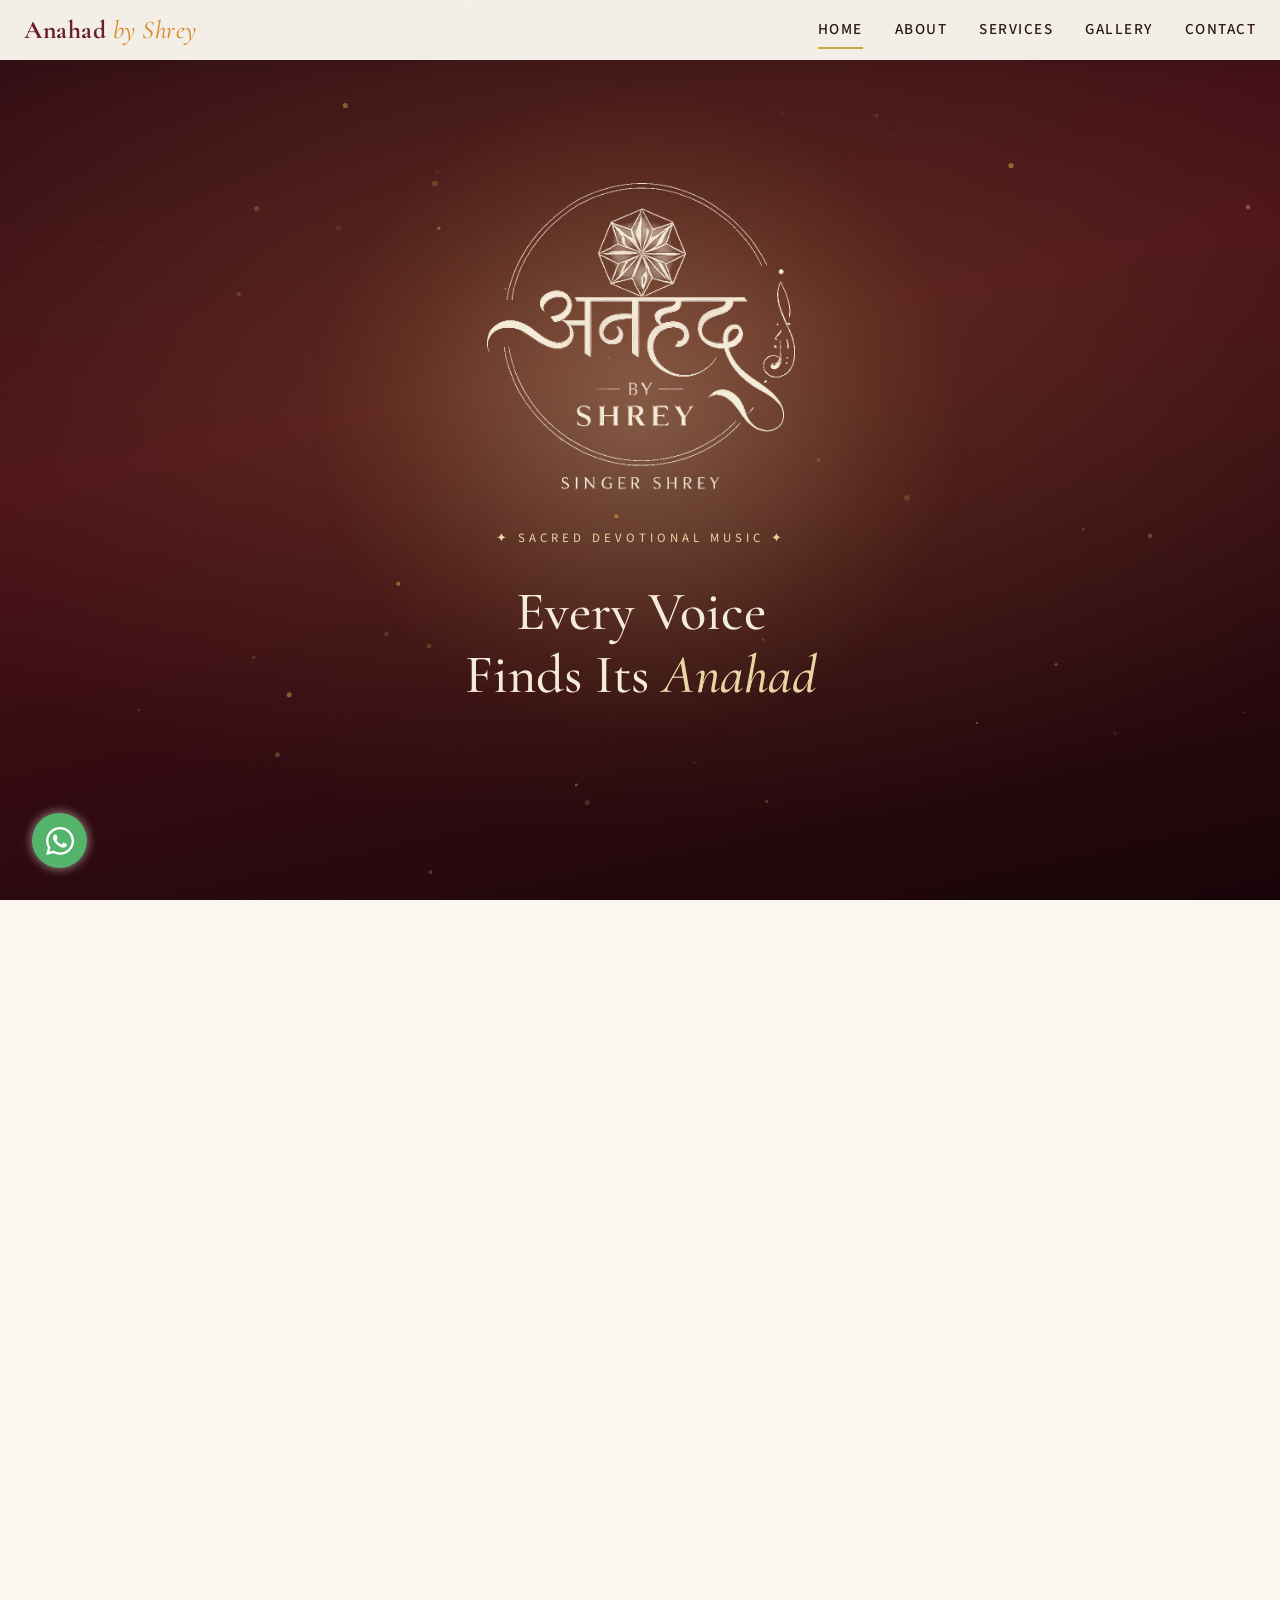
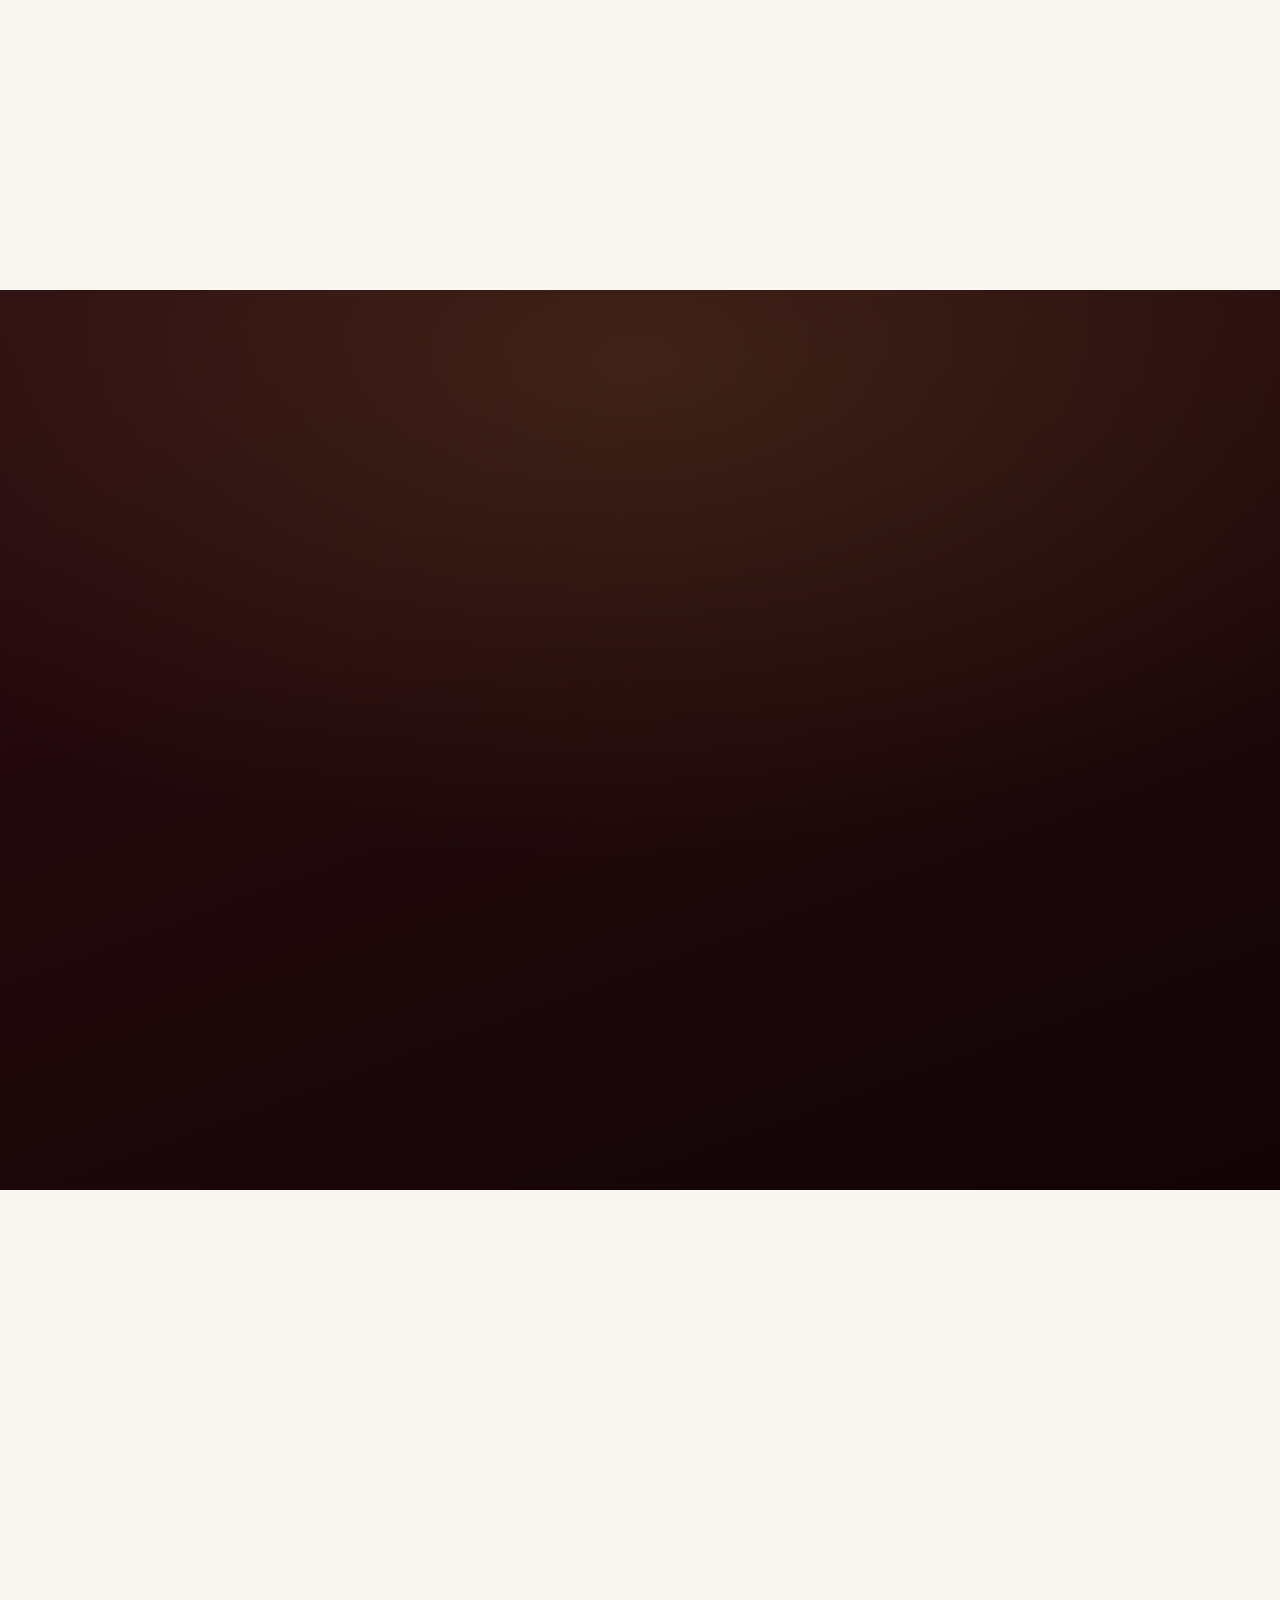
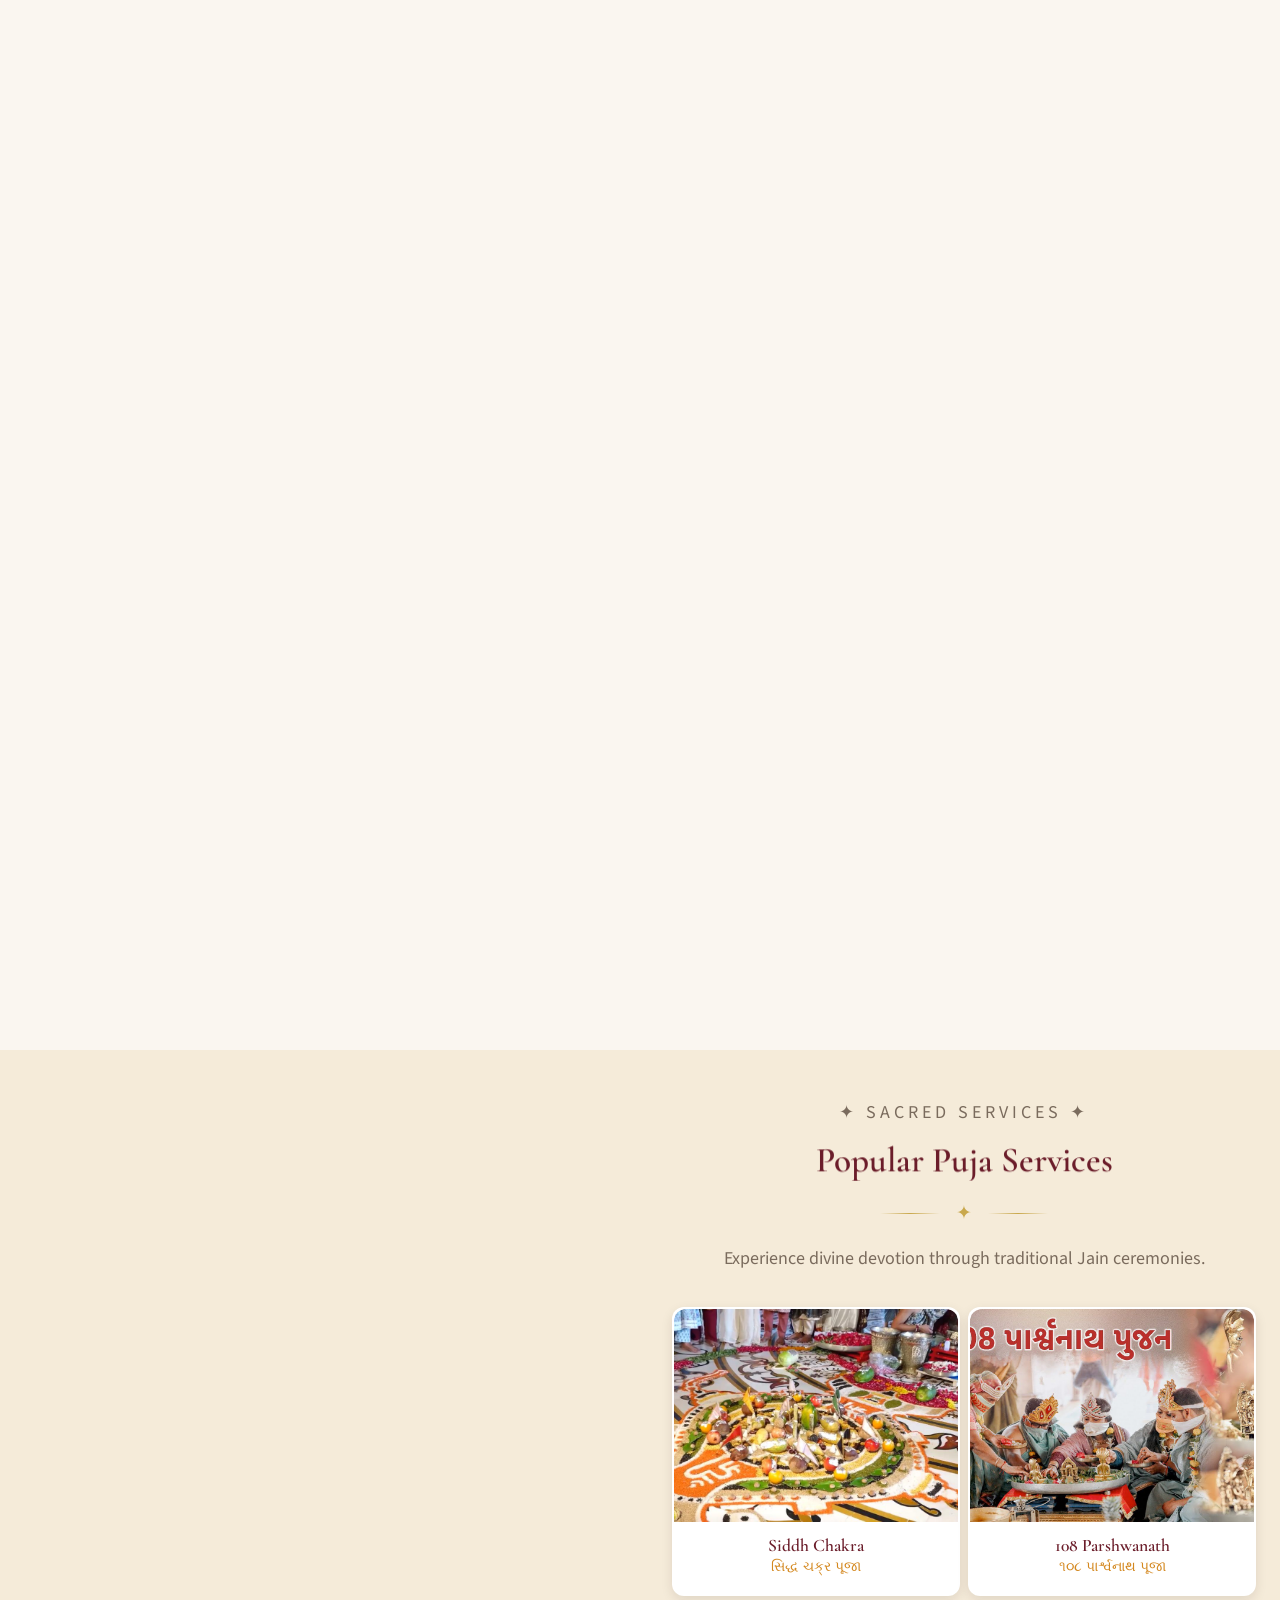
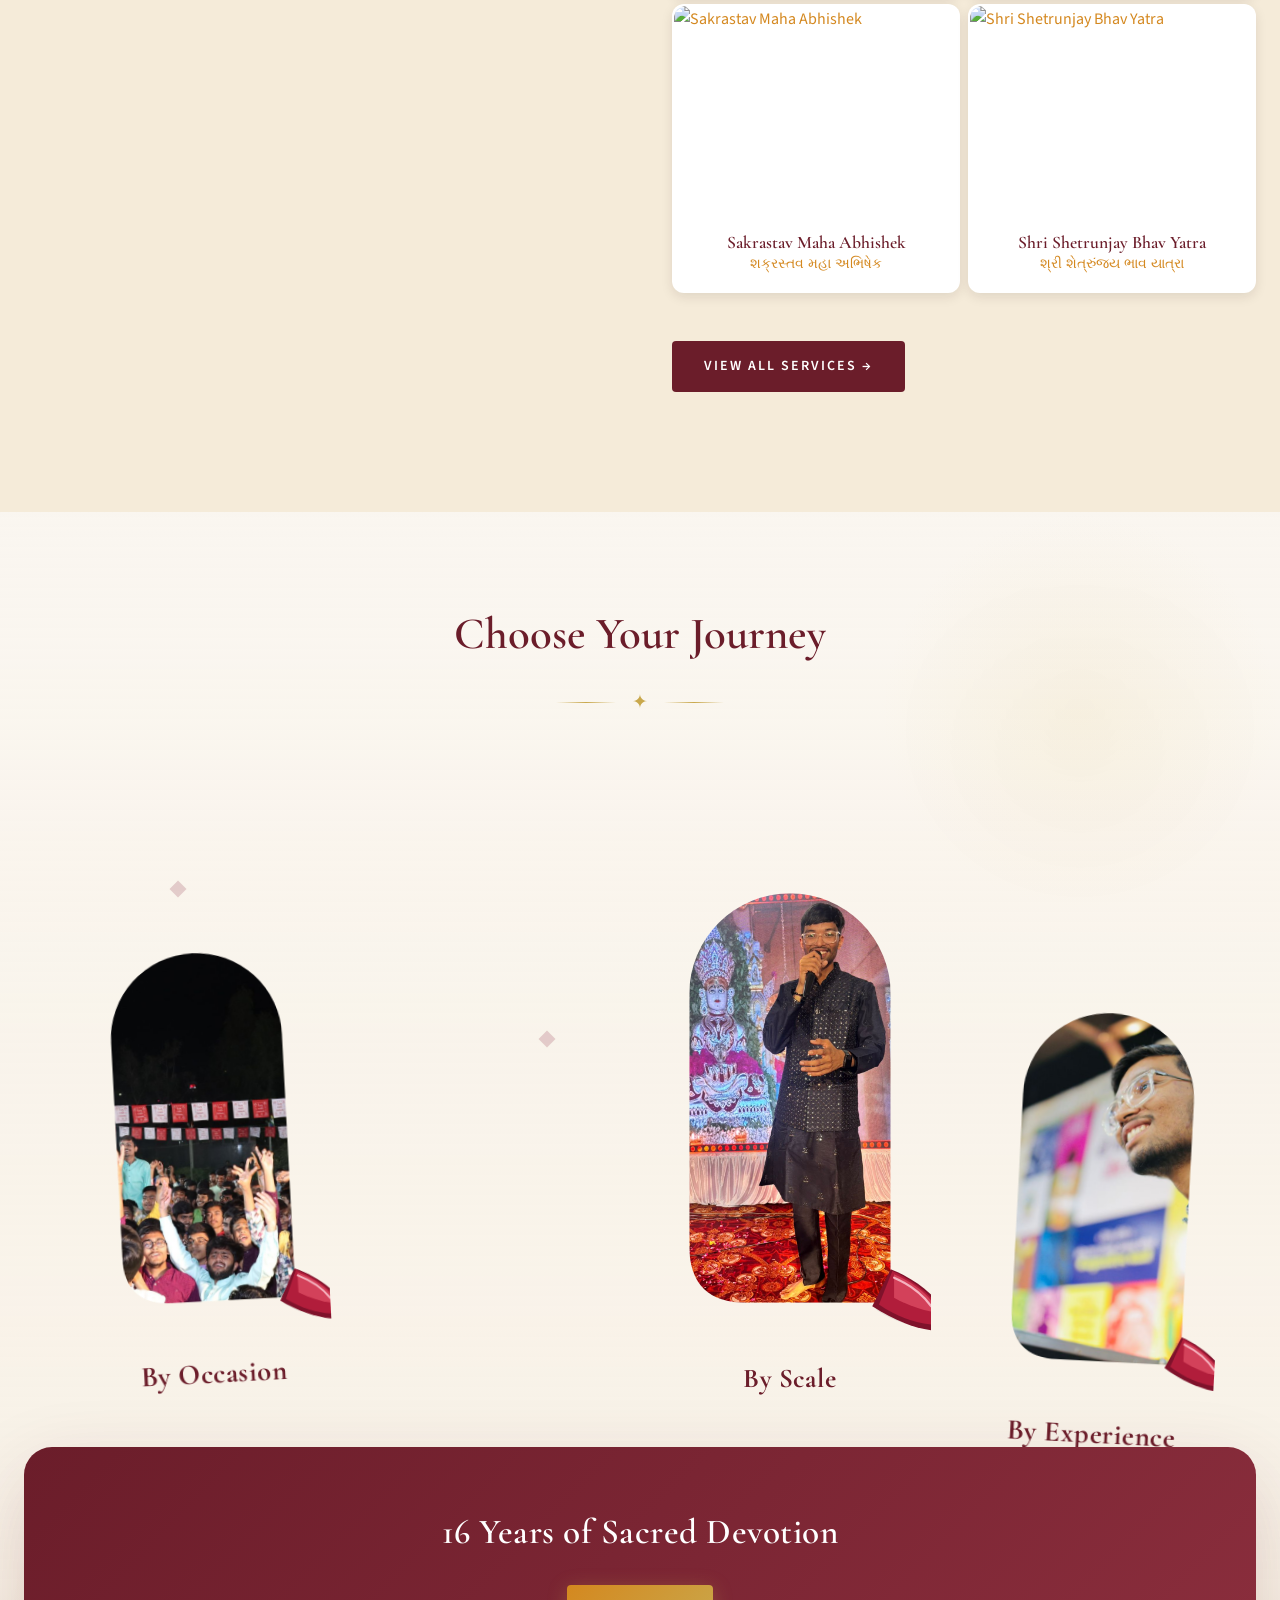
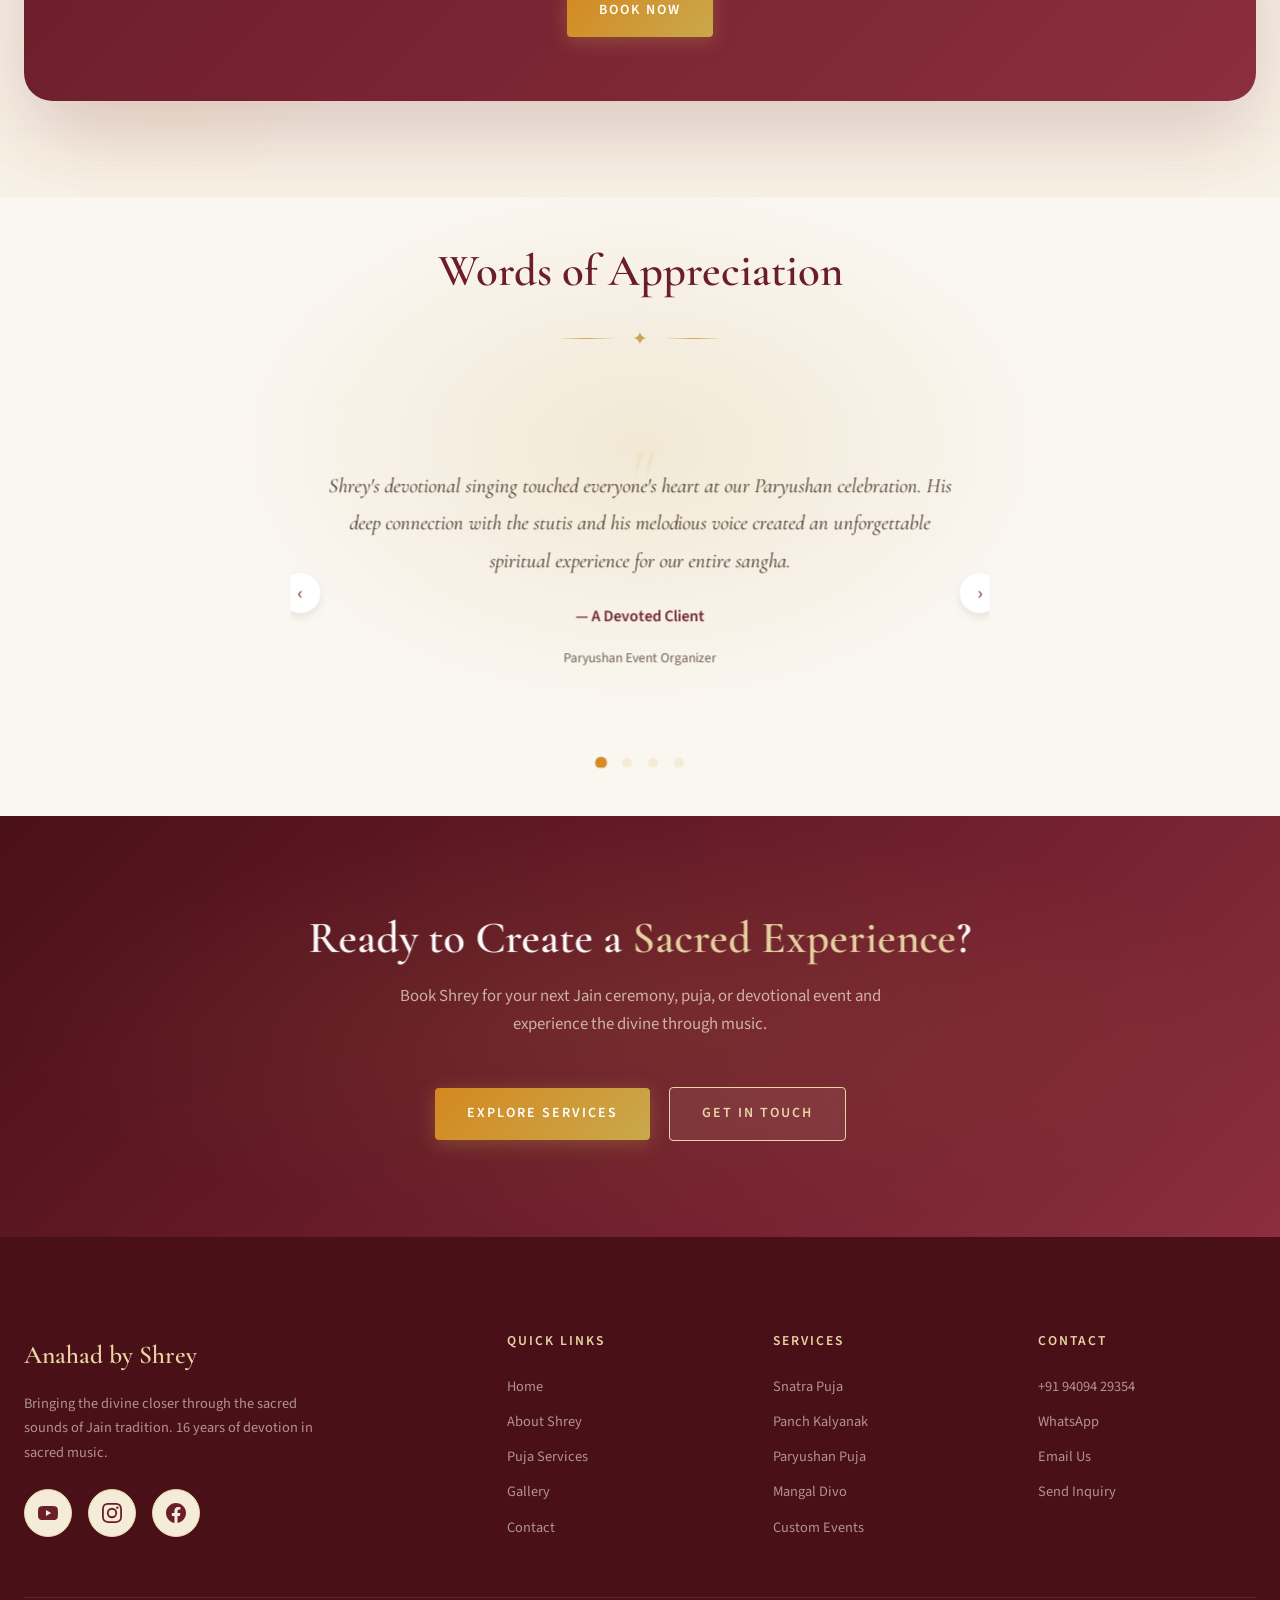
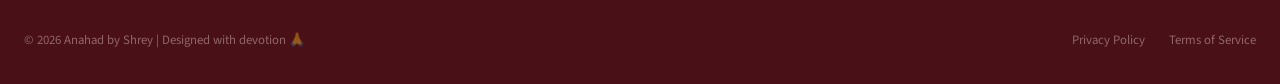
==== index.html @ 50562ffb "Rebuild hero around the mic-catch canvas sequence Replaces the single-photo hero with a two-scene se" ====
<!DOCTYPE html>
<html lang="en">
<head>
  <meta charset="UTF-8">
  <meta name="viewport" content="width=device-width, initial-scale=1.0">
  <title>Anahad by Shrey — 16 Years of Devotion in Jain Singing</title>
  <meta name="description" content="Anahad by Shrey — Professional Jain devotional singer with 16 years of experience in Jain stutis, puja vidhi singing, bhajans, stavans, and paryushan events. Book Shrey for your sacred occasion.">
  <meta name="keywords" content="Jain singer, Jain puja, devotional singing, bhajan, stuti, stavan, paryushan, snatra puja, Jain music, Anahad by Shrey">
  <meta name="author" content="Anahad by Shrey">
  <meta property="og:title" content="Anahad by Shrey — Jain Devotional Singer">
  <meta property="og:description" content="Professional Jain devotional singer with 16 years of experience. Book for pujas, bhajans, and ceremonies.">
  <meta property="og:type" content="website">
  <meta property="og:image" content="https://www.anahadbyshrey.com/assets/images/shrey_bg.jpeg">
  <meta property="og:url" content="https://www.anahadbyshrey.com/">
  <meta name="twitter:card" content="summary_large_image">
  <meta name="twitter:title" content="Anahad by Shrey — Jain Devotional Singer">
  <meta name="twitter:description" content="Professional Jain devotional singer with 16 years of experience. Book for pujas, bhajans, and ceremonies.">
  <meta name="twitter:image" content="https://www.anahadbyshrey.com/assets/images/shrey_bg.jpeg">
  <link rel="canonical" href="https://www.anahadbyshrey.com/">
  <link rel="stylesheet" href="css/styles.css">
  <link rel="icon" href="data:image/svg+xml,<svg xmlns='http://www.w3.org/2000/svg' viewBox='0 0 100 100'><text y='.9em' font-size='90'>🙏</text></svg>">
  <!-- Hero scene 1 art and the sequence's first frame are above the fold. -->
  <link rel="preload" as="image" href="images/logo-mark.png">
  <link rel="preload" as="image" href="assets/images/hero-seq-poster.jpg">
</head>
<body>

  <!-- NAVIGATION -->
  <div class="nav-overlay" id="navOverlay"></div>
  <nav class="navbar navbar--light" id="navbar">
    <div class="container navbar__inner">
      <a href="index.html" class="navbar__logo">
        Anahad <span>by Shrey</span>
      </a>
      <div class="navbar__links" id="navLinks">
        <a href="index.html" class="active">Home</a>
        <a href="about.html">About</a>
        <a href="services.html">Services</a>
        <a href="gallery.html">Gallery</a>
        <a href="contact.html">Contact</a>
      </div>
      <button class="navbar__hamburger" id="hamburger" aria-label="Toggle menu" aria-expanded="false" aria-controls="navLinks">
        <span></span>
        <span></span>
        <span></span>
      </button>
    </div>
  </nav>


  <!-- HERO SCENE 1 — the mark holds the frame and releases the mic.
       Pinned via ScrollTrigger in js/hero-story.js. -->
  <section class="hero-mark" id="heroMark" aria-label="Anahad by Shrey">
    <div class="hero-mark__backdrop" aria-hidden="true"></div>
    <div class="hero-mark__aura" id="heroMarkAura" aria-hidden="true"></div>
    <div class="hero-mark__particles" id="heroMarkParticles" aria-hidden="true"></div>

    <div class="hero-mark__stack" id="heroMarkStack">
      <img src="images/logo-mark.png" alt="Anahad by Shrey" class="hero-mark__logo" id="heroMarkLogo"
           width="750" height="747" fetchpriority="high">
      <p class="hero-mark__eyebrow" id="heroMarkEyebrow">✦ Sacred Devotional Music ✦</p>
      <p class="hero-mark__line" id="heroMarkLine">Every Voice<br>Finds Its <em>Anahad</em></p>
    </div>

    <div class="hero-mark__cue" id="heroMarkCue" aria-hidden="true">
      <span>Scroll</span>
      <div class="hero-mark__cue-line"></div>
    </div>
  </section>

  <!-- The travelling mic. position:fixed so it can leave Scene 1's logo,
       cross the section boundary and land on Shrey's raised hand in Scene 2. -->
  <div class="hero-mic" id="heroMic" aria-hidden="true">
    <span class="hero-mic__glow" id="heroMicGlow"></span>
    <svg class="hero-mic__art" viewBox="0 0 62 200" xmlns="http://www.w3.org/2000/svg" focusable="false">
      <defs>
        <linearGradient id="micBody" x1="0" y1="0" x2="1" y2="0">
          <stop offset="0" stop-color="#16161a"/>
          <stop offset=".32" stop-color="#4c4c57"/>
          <stop offset=".55" stop-color="#26262d"/>
          <stop offset="1" stop-color="#0c0c10"/>
        </linearGradient>
        <linearGradient id="micHead" x1=".1" y1="0" x2=".9" y2="1">
          <stop offset="0" stop-color="#fdf9ef"/>
          <stop offset=".42" stop-color="#d2c9b3"/>
          <stop offset="1" stop-color="#736b5c"/>
        </linearGradient>
        <linearGradient id="micRing" x1="0" y1="0" x2="1" y2="0">
          <stop offset="0" stop-color="#7d6428"/>
          <stop offset=".42" stop-color="#E8D5A3"/>
          <stop offset="1" stop-color="#7d6428"/>
        </linearGradient>
      </defs>
      <rect x="19" y="38" width="24" height="154" rx="12" fill="url(#micBody)"/>
      <rect x="19.6" y="38.6" width="22.8" height="152.8" rx="11.4" fill="none"
            stroke="url(#micRing)" stroke-width="1.2" opacity=".65"/>
      <rect x="21" y="174" width="20" height="6" rx="3" fill="url(#micRing)" opacity=".9"/>
      <circle cx="31" cy="24" r="22" fill="url(#micHead)"/>
      <g opacity=".3" stroke="#5a5245" stroke-width="1.1" fill="none">
        <path d="M11 18h40M12 25h38M15 32h32M19 38h24M19 11h24"/>
      </g>
      <circle cx="31" cy="24" r="22" fill="none" stroke="#6c6454" stroke-width="1" opacity=".5"/>
      <rect x="23" y="40" width="16" height="8" rx="3" fill="url(#micRing)" opacity=".85"/>
    </svg>
  </div>

  <!-- The catch: a gold bloom at his hand, positioned each tick by
       js/hero-story.js, big enough to cover the drawn mic being exchanged
       for the photographed one. -->
  <div class="hero-flash" id="heroFlash" aria-hidden="true"></div>

  <!-- HERO SCENE 2 — the canvas sequence. Decorative layers are aria-hidden;
       the real content (h1, tagline, CTAs) is always in the DOM so screen
       readers and no-motion users get it directly. -->
  <section class="hero-stage" id="heroStage" aria-label="Anahad by Shrey — performance">
    <div class="hero-stage__backdrop" aria-hidden="true"></div>

    <div class="hero-stage__frame" id="heroCanvasWrap" aria-hidden="true">
      <img src="assets/images/hero-seq-poster.jpg" alt="" class="hero-stage__poster">
      <canvas class="hero-stage__canvas" id="heroCanvas"></canvas>
      <div class="hero-stage__vignette"></div>
      <div class="hero-stage__scrim" id="heroScrim"></div>
    </div>

    <div class="hero-stage__copy" id="heroCopy">
      <p class="hero-stage__pretitle" id="heroPretitle">✦ Sacred Devotional Music ✦</p>
      <h1 class="hero-stage__title" id="heroTitle">Bringing <em>Devotion</em> to Every Sacred Moment.</h1>
      <p class="hero-stage__tagline" id="heroTagline">
        Anahad by Shrey connects you with 16 years of Jain devotional singing excellence — stutis, bhajans, stavans, and complete puja ceremonies performed with heartfelt devotion.
      </p>
      <div class="hero-stage__buttons" id="heroButtons">
        <a href="services.html" class="btn btn--primary btn--glass">🙏 Book a Puja</a>
        <a href="about.html" class="btn btn--outline btn--glass">Discover More</a>
      </div>
      <div class="hero-stage__proof" id="heroSocialProof">
        <span>16 Years of Devotion</span><span class="hero-stage__dot">✦</span><span>500+ Sacred Ceremonies</span>
      </div>
    </div>
  </section>

  <!-- Scene 3: the mic detaches from the settled hero and travels down to
       land on the mic in the #intro photo — position:fixed so it can
       cross the section boundary. -->
  <div class="mic-echo" id="micEcho" aria-hidden="true">
    <img src="assets/images/hero-seq-last.jpg" alt="" class="mic-echo__img mic-echo__img--from" id="micEchoFrom">
    <img src="assets/images/shrey_pic_1.jpeg" alt="" class="mic-echo__img mic-echo__img--to" id="micEchoTo">
  </div>

  <!-- INTRO AND SERVICES SECTION -->
  <section class="section section--cream" id="intro">
    <div class="container">
      <div class="about__grid">
        <!-- LEFT: Photo -->
        <div class="about__image-wrapper reveal reveal--left" id="introImageWrapper">
          <div style="border-radius: var(--radius-lg); overflow: hidden; box-shadow: var(--shadow-xl); border: 2px solid var(--gold-light);" id="introImageFrame">
            <img src="assets/images/shrey_pic_1.jpeg"
                 srcset="assets/images/shrey_pic_1.jpeg 320w, assets/images/shrey_pic_1.jpeg 640w, assets/images/shrey_pic_1.jpeg 1280w"
                 sizes="(max-width: 768px) 100vw, 50vw"
                 alt="Shrey singing devotional stutis"
                 style="width: 100%; aspect-ratio: 3 / 4; object-fit: cover; display: block;"
                 loading="lazy"
                 id="introPhoto">
          </div>
        </div>

        <!-- RIGHT: Popular Puja Services -->
        <div class="reveal reveal--right">
          <div class="section-header" style="text-align: center; margin-bottom: var(--space-xl); margin-top: 0;">
            <p class="hero__pretitle" style="margin-top: 0;">✦ Sacred Services ✦</p>
            <h2 id="introHeading" style="font-size: 2.2rem; margin-top: 10px;">Popular Puja Services</h2>
            <div class="ornament" style="justify-content: center; margin: 15px 0;">
              <span class="ornament__icon">✦</span>
            </div>
            <p>Experience divine devotion through traditional Jain ceremonies.</p>
          </div>
          
          <div class="puja-grid stagger-children" id="featuredPujas" style="grid-template-columns: repeat(2, 1fr); gap: var(--space-sm);">
            <!-- Loaded dynamically -->
          </div>
          
          <div style="margin-top: var(--space-2xl);">
            <a href="services.html" class="btn btn--maroon">View All Services →</a>
          </div>
        </div>
      </div>
    </div>
  </section>


  <!-- CEREMONY EXPLORER — Theme Structure Section -->
  <section class="ceremony-explorer" id="ceremonyExplorer">
    <div class="container">
      <!-- SUBHEADING -->
      <div class="section-header reveal">
        <h2 id="ceremonyHeading">Choose Your Journey</h2>
        <div class="ornament">
          <span class="ornament__icon">✦</span>
        </div>
      </div>

      <!-- THREE FEATURE SECTIONS -->
      <div class="ceremony-grid" id="ceremonyGrid">
        <!-- Decorative Diamonds -->
        <div class="ceremony-decor-diamond ceremony-decor-diamond--1"></div>
        <div class="ceremony-decor-diamond ceremony-decor-diamond--2"></div>
        <div class="ceremony-decor-diamond ceremony-decor-diamond--3"></div>

        <!-- FEATURE 1 (Left Small) -->
        <div class="ceremony-feature reveal ceremony-feature--1">
          <div class="ceremony-feature__visual">
            <div
              class="js-peel-holder"
              data-src="images/picture_7.jpeg"
              data-alt="By Occasion"
              data-title="By Occasion"
              data-scroll-peel-id="occasion"
              data-class-name="ceremony-peel-frame"
            ></div>
          </div>
          <h3 class="ceremony-feature__title">By Occasion</h3>
        </div>

        <!-- FEATURE 2 (Center Large) -->
        <div class="ceremony-feature reveal ceremony-feature--2">
          <div class="ceremony-feature__visual">
            <div
              class="js-peel-holder"
              data-src="images/picture_3.jpeg"
              data-alt="By Scale"
              data-title="By Scale"
              data-scroll-peel-id="scale"
              data-class-name="ceremony-peel-frame"
            ></div>
          </div>
          <h3 class="ceremony-feature__title">By Scale</h3>
        </div>

        <!-- FEATURE 3 (Right Small) -->
        <div class="ceremony-feature reveal ceremony-feature--3">
          <div class="ceremony-feature__visual">
            <div
              class="js-peel-holder"
              data-src="images/picture_5.jpeg"
              data-alt="By Experience"
              data-title="By Experience"
              data-scroll-peel-id="experience"
              data-class-name="ceremony-peel-frame"
            ></div>
          </div>
          <h3 class="ceremony-feature__title">By Experience</h3>
        </div>
      </div>

      <!-- CONCLUSION -->
      <div class="ceremony-conclusion reveal">
        <div class="ceremony-conclusion__card">
          <h3>16 Years of Sacred Devotion</h3>
          <a href="contact.html" class="btn btn--primary">Book Now</a>
        </div>
      </div>
    </div>
  </section>

  <!-- TESTIMONIALS -->
  <section class="section" id="testimonials">
    <div class="testimonial-stage-glow" id="testimonialStageGlow" aria-hidden="true"></div>
    <div class="container">
      <div class="section-header reveal">
        <h2>Words of Appreciation</h2>
        <div class="ornament">
          <span class="ornament__icon">✦</span>
        </div>
      </div>
      <div class="testimonial-carousel" id="testimonialCarousel">
        <button class="carousel-btn carousel-btn--prev" id="testimonialPrev">‹</button>
        <button class="carousel-btn carousel-btn--next" id="testimonialNext">›</button>
        <div class="testimonial-track" id="testimonialTrack">
          <div class="testimonial">
            <p class="testimonial__quote">
              Shrey's devotional singing touched everyone's heart at our Paryushan celebration. 
              His deep connection with the stutis and his melodious voice created an unforgettable 
              spiritual experience for our entire sangha.
            </p>
            <p class="testimonial__author">— A Devoted Client</p>
            <p class="testimonial__role">Paryushan Event Organizer</p>
          </div>
          <div class="testimonial">
            <p class="testimonial__quote">
              We have been inviting Shrey for our temple's Snatra Puja for the past several years. 
              His knowledge of traditional puja vidhi combined with his soulful voice makes every 
              ceremony truly divine.
            </p>
            <p class="testimonial__author">— Temple Trust Member</p>
            <p class="testimonial__role">Jain Derasar Trust</p>
          </div>
          <div class="testimonial">
            <p class="testimonial__quote">
              The Panch Kalyanak ceremony that Shrey performed for our family was beyond beautiful. 
              His dedication, professionalism, and the emotion he brings to every stuti left everyone 
              in awe. Highly recommended!
            </p>
            <p class="testimonial__author">— A Grateful Family</p>
            <p class="testimonial__role">Private Puja Ceremony</p>
          </div>
          <div class="testimonial">
            <p class="testimonial__quote">
              Shrey has been the voice of our Navpad Oli celebrations year after year. 
              His commitment to preserving the authenticity of Jain devotional music while 
              keeping the audience engaged is truly remarkable.
            </p>
            <p class="testimonial__author">— Jain Community Leader</p>
            <p class="testimonial__role">Navpad Oli Celebration</p>
          </div>
        </div>
        <div class="carousel-controls" id="testimonialDots"></div>
      </div>
    </div>
  </section>


  <!-- CTA BANNER -->
  <section class="cta-banner" id="ctaBanner">
    <div class="cta-banner__particles" id="ctaParticles" aria-hidden="true"></div>
    <div class="container">
      <div class="cta-banner__content reveal">
        <h2 id="ctaHeading">Ready to Create a <span>Sacred Experience</span>?</h2>
        <p>Book Shrey for your next Jain ceremony, puja, or devotional event and experience the divine through music.</p>
        <a href="services.html" class="btn btn--primary btn--glass">Explore Services</a>
        <a href="contact.html" class="btn btn--outline btn--glass">Get In Touch</a>
      </div>
    </div>
  </section>


  <!-- FOOTER -->
  <footer class="footer footer--full">
    <div class="container">
      <div class="footer__grid">
        <div class="footer__brand">
          <span class="footer__brand-name">Anahad by Shrey</span>
          <p>Bringing the divine closer through the sacred sounds of Jain tradition. 16 years of devotion in sacred music.</p>
          <div class="contact__social" style="margin-top: var(--space-lg);">
            <a href="https://youtube.com/@shahshrey_?feature=shared" target="_blank" rel="noopener" class="social-link" aria-label="YouTube">
              <svg width="20" height="20" viewBox="0 0 24 24" fill="currentColor"><path d="M23.498 6.186a3.016 3.016 0 0 0-2.122-2.136C19.505 3.545 12 3.545 12 3.545s-7.505 0-9.377.505A3.017 3.017 0 0 0 .502 6.186C0 8.07 0 12 0 12s0 3.93.502 5.814a3.016 3.016 0 0 0 2.122 2.136c1.871.505 9.376.505 9.376.505s7.505 0 9.377-.505a3.015 3.015 0 0 0 2.122-2.136C24 15.93 24 12 24 12s0-3.93-.502-5.814zM9.545 15.568V8.432L15.818 12l-6.273 3.568z"/></svg>
            </a>
            <a href="https://www.instagram.com/singershrey_?igsh=OHJnOXkwd3ZuYmd5" target="_blank" rel="noopener" class="social-link" aria-label="Instagram">
              <svg width="20" height="20" viewBox="0 0 24 24" fill="currentColor"><path d="M12 2.163c3.204 0 3.584.012 4.85.07 3.252.148 4.771 1.691 4.919 4.919.058 1.265.069 1.645.069 4.849 0 3.205-.012 3.584-.069 4.849-.149 3.225-1.664 4.771-4.919 4.919-1.266.058-1.644.07-4.85.07-3.204 0-3.584-.012-4.849-.07-3.26-.149-4.771-1.699-4.919-4.92-.058-1.265-.07-1.644-.07-4.849 0-3.204.013-3.583.07-4.849.149-3.227 1.664-4.771 4.919-4.919 1.266-.057 1.645-.069 4.849-.069zM12 0C8.741 0 8.333.014 7.053.072 2.695.272.273 2.69.073 7.052.014 8.333 0 8.741 0 12c0 3.259.014 3.668.072 4.948.2 4.358 2.618 6.78 6.98 6.98C8.333 23.986 8.741 24 12 24c3.259 0 3.668-.014 4.948-.072 4.354-.2 6.782-2.618 6.979-6.98.059-1.28.073-1.689.073-4.948 0-3.259-.014-3.667-.072-4.947-.196-4.354-2.617-6.78-6.979-6.98C15.668.014 15.259 0 12 0zm0 5.838a6.162 6.162 0 1 0 0 12.324 6.162 6.162 0 0 0 0-12.324zM12 16a4 4 0 1 1 0-8 4 4 0 0 1 0 8zm6.406-11.845a1.44 1.44 0 1 0 0 2.881 1.44 1.44 0 0 0 0-2.881z"/></svg>
            </a>
            <a href="https://www.facebook.com/shahshrey19" target="_blank" rel="noopener" class="social-link" aria-label="Facebook">
              <svg width="20" height="20" viewBox="0 0 24 24" fill="currentColor"><path d="M24 12.073c0-6.627-5.373-12-12-12s-12 5.373-12 12c0 5.99 4.388 10.954 10.125 11.854v-8.385H7.078v-3.47h3.047V9.43c0-3.007 1.792-4.669 4.533-4.669 1.312 0 2.686.235 2.686.235v2.953H15.83c-1.491 0-1.956.925-1.956 1.874v2.25h3.328l-.532 3.47h-2.796v8.385C19.612 23.027 24 18.062 24 12.073z"/></svg>
            </a>
          </div>
        </div>
        <div class="footer__col">
          <h4>Quick Links</h4>
          <ul>
            <li><a href="index.html">Home</a></li>
            <li><a href="about.html">About Shrey</a></li>
            <li><a href="services.html">Puja Services</a></li>
            <li><a href="gallery.html">Gallery</a></li>
            <li><a href="contact.html">Contact</a></li>
          </ul>
        </div>
        <div class="footer__col">
          <h4>Services</h4>
          <ul>
            <li><a href="services.html">Snatra Puja</a></li>
            <li><a href="services.html">Panch Kalyanak</a></li>
            <li><a href="services.html">Paryushan Puja</a></li>
            <li><a href="services.html">Mangal Divo</a></li>
            <li><a href="services.html">Custom Events</a></li>
          </ul>
        </div>
        <div class="footer__col">
          <h4>Contact</h4>
          <ul>
            <li><a href="tel:+919409429354">+91 94094 29354</a></li>
            <li><a href="https://wa.me/919409429354?text=Namaste%20Shrey%2C%20I%20would%20like%20to%20inquire%20about%20booking%20your%20devotional%20singing%20services%20for%20a%20puja%2Fevent.%20Could%20you%20please%20provide%20more%20details%3F%20Thank%20you%21" target="_blank">WhatsApp</a></li>
            <li><a href="mailto:info@anahad.com">Email Us</a></li>
            <li><a href="contact.html">Send Inquiry</a></li>
          </ul>
        </div>
      </div>
      <div class="footer__bottom">
        <p>© <span class="footer__year">2024</span> Anahad by Shrey | Designed with devotion 🙏</p>
        <div class="footer__bottom-links">
          <a href="privacy.html">Privacy Policy</a>
          <a href="terms.html">Terms of Service</a>
        </div>
      </div>
    </div>
  </footer>


  <div class="scroll-peel-overlay" id="scrollPeelOverlay" aria-hidden="true">
    <div class="scroll-peel-overlay__shadow"></div>
    <div class="scroll-peel-overlay__base"></div>
    <div class="scroll-peel-overlay__highlight"></div>
  </div>

  <!-- Scripts -->
  <script src="js/vendor/lenis.min.js"></script>
  <script src="js/vendor/gsap.min.js"></script>
  <script src="js/vendor/scrolltrigger.min.js"></script>
  <script src="js/smooth-scroll.js"></script>
  <script src="js/motion/reveal-utils.js"></script>
  <script src="js/motion/particles.js"></script>
  <script src="js/motion/frame-sequence.js"></script>
  <script src="js/main.js"></script>
  <script src="js/hero-story.js"></script>
  <script src="js/section-motion.js"></script>
  <script>
    // Load 3 featured pujas on homepage
    document.addEventListener('DOMContentLoaded', async () => {
      try {
        const response = await fetch('data/pujas.json');
        const pujas = await response.json();
        const featured = pujas.slice(0, 4);
        const grid = document.getElementById('featuredPujas');
        if (!grid) return;
        grid.innerHTML = featured.map((puja, i) => {
          let imageContent = '';
          let dotsContent = '';
          
          if (puja.previewImages && puja.previewImages.length > 0) {
            const slides = puja.previewImages.map(img => `<div class="puja-card__slide"><img src="${img}" alt="${puja.name}" loading="lazy"></div>`).join('');
            imageContent = `<div class="puja-card__slider-track">${slides}</div>`;
            if (puja.previewImages.length > 1) {
              const dots = puja.previewImages.map((_, i) => `<span class="puja-card__dot ${i === 0 ? 'active' : ''}"></span>`).join('');
              dotsContent = `<div class="puja-card__dots">${dots}</div>`;
            }
          } else if (puja.image) {
            imageContent = `<div class="puja-card__slider-track"><div class="puja-card__slide"><img src="${puja.image}" alt="${puja.name}" loading="lazy"></div></div>`;
          } else {
            imageContent = `<div class="puja-card__placeholder"><span class="puja-card__placeholder-icon">🙏</span><span class="puja-card__placeholder-text">Add Image</span></div>`;
          }

          return `
          <a href="services.html" class="puja-card reveal" style="--stagger-index: ${i}; text-decoration: none;">
            <div class="puja-card__image-wrapper" style="overflow: hidden; aspect-ratio: 4 / 3;" onmouseenter="startHoverSlider(this)" onmouseleave="stopHoverSlider(this)">
              ${imageContent}
              ${dotsContent}
            </div>
            <div class="puja-card__content" style="padding: 0.8rem 0.5rem; text-align: center;">
              <h3 class="puja-card__name" style="margin-bottom: 2px; font-size: 1.1rem;">${puja.name}</h3>
              <span class="puja-card__name-gujarati" style="margin-bottom: 0; font-size: 0.85rem;">${puja.nameGujarati}</span>
            </div>
          </a>
          `;
        }).join('');
        // Re-observe reveals
        grid.querySelectorAll('.reveal').forEach(el => {
          const obs = new IntersectionObserver((entries) => {
            entries.forEach(e => { if (e.isIntersecting) { e.target.classList.add('visible'); obs.unobserve(e.target); }});
          }, { rootMargin: '0px 0px -50px 0px', threshold: 0.1});
          obs.observe(el);
        });
      } catch(e) { console.error('Error loading featured pujas:', e); }
    });
  </script>

  <!-- Floating Action Buttons -->
  <a href="https://wa.me/919409429354?text=Namaste%20Shrey%2C%20I%20would%20like%20to%20inquire%20about%20booking%20your%20devotional%20singing%20services%20for%20a%20puja%2Fevent.%20Could%20you%20please%20provide%20more%20details%3F%20Thank%20you%21" target="_blank" class="float-whatsapp" aria-label="Chat with Shrey on WhatsApp">
    <svg viewBox="0 0 448 512">
      <path d="M380.9 97.1C339 55.1 283.2 32 223.9 32c-122.4 0-222 99.6-222 222 0 39.1 10.2 77.3 29.6 111L0 480l117.7-30.9c32.4 17.7 68.9 27 106.1 27h.1c122.3 0 224.1-99.6 224.1-222 0-59.3-25.2-115-67.1-157zm-157 341.6c-33.2 0-65.7-8.9-94-25.7l-6.7-4-69.8 18.3L72 359.2l-4.4-7c-18.5-29.4-28.2-63.3-28.2-98.2 0-101.7 82.8-184.5 184.6-184.5 49.3 0 95.6 19.2 130.4 54.1 34.8 34.9 56.2 81.2 56.1 130.5 0 101.8-84.9 184.6-186.6 184.6zm101.2-138.2c-5.5-2.8-32.8-16.2-37.9-18-5.1-1.9-8.8-2.8-12.5 2.8-3.7 5.6-14.3 18-17.6 21.8-3.2 3.7-6.5 4.2-12 1.4-32.6-16.3-54-29.1-75.5-66-5.7-9.8 5.7-9.1 16.3-30.3 1.8-3.7.9-6.9-.5-9.7-1.4-2.8-12.5-30.1-17.1-41.2-4.5-10.8-9.1-9.3-12.5-9.5-3.2-.2-6.9-.2-10.6-.2-3.7 0-9.7 1.4-14.8 6.9-5.1 5.6-19.4 19-19.4 46.3 0 27.3 19.9 53.7 22.6 57.4 2.8 3.7 39.1 59.7 94.8 83.8 35.2 15.2 49 16.5 66.6 13.9 10.7-1.6 32.8-13.4 37.4-26.4 4.6-13 4.6-24.1 3.2-26.4-1.3-2.5-5-3.9-10.5-6.6z" fill="currentColor"/>
    </svg>
  </a>
  <button class="float-scrollup" id="scrollTopBtn" aria-label="Scroll to top" onclick="window.scrollTo({top: 0, behavior: 'smooth'});">
    <svg viewBox="0 0 24 24"><path d="M18 15l-6-6-6 6"/></svg>
  </button>

</body>
</html>
---- css/styles.css ----
/* =============================================
   ANAHAD BY SHREY — Design System & Styles
   Sacred. Elegant. Premium.
   ============================================= */

/* ── Google Fonts ── */
@import url('https://fonts.googleapis.com/css2?family=Cormorant+Garamond:ital,wght@0,300;0,400;0,500;0,600;0,700;1,400;1,500&family=Source+Sans+3:ital,wght@0,300;0,400;0,500;0,600;0,700;1,400&family=Noto+Serif+Devanagari:wght@400;500;600;700&display=swap');

/* ── Lenis (vendored, v1.3.25 — dist/lenis.css, verbatim) ── */
html.lenis,
html.lenis body {
  height: auto;
}

.lenis:not(.lenis-autoToggle).lenis-stopped {
  overflow: clip;
}

.lenis [data-lenis-prevent],
.lenis [data-lenis-prevent-wheel],
.lenis [data-lenis-prevent-touch],
.lenis [data-lenis-prevent-vertical],
.lenis [data-lenis-prevent-horizontal] {
  overscroll-behavior: contain;
}

.lenis.lenis-smooth iframe {
  pointer-events: none;
}

.lenis.lenis-autoToggle {
  transition-property: overflow;
  transition-duration: 1ms;
  transition-behavior: allow-discrete;
}

/* ── Design Tokens ── */
:root {
  /* Colors — Jain Temple Palette */
  --ivory: #FAF6F0;
  --cream: #F5EBD9;
  --cream-dark: #EDE0C8;
  --saffron: #D4881F;
  --saffron-light: #E9A84A;
  --saffron-glow: rgba(212, 136, 31, 0.25);
  --gold: #C9A84C;
  --gold-light: #E8D5A3;
  --gold-pale: rgba(201, 168, 76, 0.1);
  --maroon: #6B1D2A;
  --maroon-light: #8B2E3D;
  --maroon-dark: #4A1018;
  --white: #FFFFFF;
  --text-dark: #2C1810;
  --text-body: #3D2B1F;
  --text-muted: #7A6B5D;
  --overlay-dark: rgba(44, 24, 16, 0.85);
  --overlay-light: rgba(250, 246, 240, 0.95);

  /* Typography */
  --font-heading: 'Cormorant Garamond', 'Georgia', serif;
  --font-body: 'Source Sans 3', 'Segoe UI', sans-serif;
  --font-devanagari: 'Noto Serif Devanagari', serif;

  /* Spacing */
  --space-xs: 0.25rem;
  --space-sm: 0.5rem;
  --space-md: 1rem;
  --space-lg: 1.5rem;
  --space-xl: 2rem;
  --space-2xl: 3rem;
  --space-3xl: 4rem;
  --space-4xl: 6rem;
  --space-5xl: 8rem;

  /* Borders & Radius */
  --radius-sm: 4px;
  --radius-md: 8px;
  --radius-lg: 12px;
  --radius-xl: 20px;
  --radius-2xl: 28px;
  --radius-full: 50%;

  /* Shadows */
  --shadow-sm: 0 1px 3px rgba(44, 24, 16, 0.08);
  --shadow-md: 0 4px 12px rgba(44, 24, 16, 0.1);
  --shadow-lg: 0 8px 30px rgba(44, 24, 16, 0.12);
  --shadow-xl: 0 16px 50px rgba(44, 24, 16, 0.15);
  --shadow-gold: 0 4px 20px rgba(201, 168, 76, 0.3);
  --shadow-gold-hover: 0 6px 25px rgba(201, 168, 76, 0.5);
  --shadow-saffron-glow-lg: 0 0 20px rgba(212, 136, 31, 0.2);
  --shadow-maroon-lg: 0 30px 80px rgba(107, 29, 42, 0.2);
  --shadow-whatsapp-hover: 0 6px 25px rgba(37, 211, 102, 0.4);

  /* Brand-external colors (not part of the maroon/gold/saffron palette) */
  --color-whatsapp: #25D366;
  --color-whatsapp-hover: #1EBB56;

  /* Transitions */
  --transition-fast: 0.2s ease;
  --transition-normal: 0.35s ease;
  --transition-slow: 0.5s ease;
  --transition-spring: 0.5s cubic-bezier(0.34, 1.56, 0.64, 1);

  /* Layout */
  --container-max: 1560px;
  --container-narrow: 900px;
  --nav-height: 80px;

  /* ── Type Scale ──
     Additive: the existing ad hoc font-size declarations throughout this
     file are not mass-migrated in this pass. New/touched rules should
     prefer these tokens over new raw values. */
  --text-xs: 0.75rem;    /* 12px */
  --text-sm: 0.875rem;   /* 14px */
  --text-base: 1rem;     /* 16px */
  --text-md: 1.125rem;   /* 18px */
  --text-lg: 1.25rem;    /* 20px */
  --text-xl: 1.5rem;     /* 24px */
  --text-2xl: 2rem;      /* 32px */
  --text-3xl: 2.5rem;    /* 40px */
  --text-4xl: 3rem;      /* 48px */
  --text-5xl: 3.5rem;    /* 56px */
  --text-6xl: 4.5rem;    /* 72px */

  /* Font weight */
  --fw-light: 300;
  --fw-regular: 400;
  --fw-medium: 500;
  --fw-semibold: 600;
  --fw-bold: 700;

  /* Line height */
  --lh-tight: 1;
  --lh-heading: 1.15;
  --lh-snug: 1.2;
  --lh-normal: 1.5;
  --lh-relaxed: 1.6;
  --lh-loose: 1.7;
  --lh-looser: 1.8;

  /* ── Semantic Color Layer ──
     Additive aliases over the primitives above. Existing rules that
     reference primitives directly (e.g. var(--cream)) keep working —
     these are for new/touched rules going forward. */
  --surface-page: var(--ivory);
  --surface-card: var(--white);
  --surface-sunken: var(--cream);
  --surface-inverse: var(--maroon);
  --text-primary: var(--text-dark);
  --text-secondary: var(--text-body);
  --text-tertiary: var(--text-muted);
  --text-on-dark: var(--white);
  --text-on-dark-muted: rgba(245, 235, 217, 0.7);
  --border-subtle: var(--cream-dark);
  --border-default: var(--gold-light);
  --border-strong: var(--gold);
  --cta-primary: var(--saffron);
  --cta-primary-hover: var(--gold);
  --danger: #B3261E;

  /* Contrast-safe text tokens (fix for WCAG AA failures on --cream) */
  --eyebrow-text: #A5650F;      /* ~4.6:1 on --cream, replaces --gold-light/--saffron for eyebrow/pretitle text */
  --text-muted-safe: #6B5B4C;   /* ~5.1:1 on --cream, replaces --text-muted for small text on cream/ivory */

  /* Focus ring — chosen to read on white, cream, and maroon-dark surfaces alike */
  --focus-ring-color: var(--gold);
  --focus-ring-width: 2px;
  --focus-ring-offset: 2px;
  --input-focus-ring: 0 0 0 3px var(--saffron-glow);

  /* Component tokens */
  --btn-padding-y: 14px;
  --btn-padding-x: 32px;
  --btn-radius: var(--radius-sm);
  --btn-min-height: 44px;
  --btn-font-size: var(--text-sm);
  --card-radius: var(--radius-lg);
  --card-radius-feature: var(--radius-2xl);
  --card-shadow-rest: var(--shadow-md);
  --card-shadow-hover: var(--shadow-xl);
  --card-padding: var(--space-lg);
  --input-height: 44px;
  --input-border: var(--border-default);
  --input-radius: var(--radius-md);
  --icon-sm: 16px;
  --icon-md: 24px;
  --icon-lg: 32px;
  --icon-xl: 48px;

  /* z-index scale — replaces informal magic numbers used throughout */
  --z-base: 0;
  --z-raised: 1;
  --z-content: 2;
  --z-decoration: 3;
  --z-floating: 5;
  --z-sticky: 10;
  --z-effect-overlay: 80;
  --z-header: 999;
  --z-header-active: 1000;
  --z-nav-overlay: 1001;
  --z-modal-backdrop: 2000;
  --z-modal: 3000;

  /* Motion — premium easing/duration tokens (Linear/Vercel/Framer-style).
     --transition-spring above is reused for magnetic/spring-back motion. */
  --ease-out-expo: cubic-bezier(0.16, 1, 0.3, 1);
  --ease-out-quint: cubic-bezier(0.22, 1, 0.36, 1);
  --duration-micro: 180ms;
  --duration-fast: 250ms;
  --duration-base: 400ms;
  --duration-slow: 600ms;
}

/* Breakpoint convention (documentation only — custom properties cannot be
   interpolated into @media conditions without a preprocessor):
   1024px = tablet, 768px = mobile-landscape, 480px = mobile-portrait.
   Always use these exact values for new media queries. */

/* ── Reset & Base ── */
*,
*::before,
*::after {
  margin: 0;
  padding: 0;
  box-sizing: border-box;
}

html {
  scroll-behavior: smooth;
  font-size: 16px;
  -webkit-font-smoothing: antialiased;
  -moz-osx-font-smoothing: grayscale;
}

body {
  font-family: var(--font-body);
  color: var(--text-body);
  background-color: var(--ivory);
  line-height: 1.7;
  overflow-x: hidden;
}

body.modal-open {
  overflow: hidden;
}

img {
  max-width: 100%;
  height: auto;
  display: block;
}

a {
  color: var(--saffron);
  text-decoration: none;
  transition: color var(--transition-fast);
}

a:hover {
  color: var(--maroon);
}

ul, ol {
  list-style: none;
}

button {
  font-family: inherit;
  cursor: pointer;
  border: none;
  background: none;
}

input, textarea, select {
  font-family: inherit;
  font-size: 1rem;
}

/* ── Typography ── */
h1, h2, h3, h4, h5, h6 {
  font-family: var(--font-heading);
  color: var(--maroon);
  font-weight: var(--fw-semibold);
  line-height: var(--lh-snug);
}

/* These are the values that actually render (previously duplicated by a
   second "Flexible Typography" block later in the cascade that silently
   won and made this block dead code — deduped here, values preserved). */
h1 { font-size: clamp(var(--text-2xl), 5vw, var(--text-5xl)); }
h2 { font-size: clamp(var(--text-xl), 4vw, 2.8rem); }
h3 { font-size: clamp(1.2rem, 3vw, var(--text-2xl)); }
h4 { font-size: clamp(1.1rem, 2vw, var(--text-xl)); }

p {
  margin-bottom: var(--space-md);
  color: var(--text-body);
  font-size: clamp(0.9rem, 2vw, var(--text-base));
}

.font-devanagari {
  font-family: var(--font-devanagari);
}

/* ── Layout ── */
.container {
  width: 100%;
  max-width: var(--container-max);
  margin: 0 auto;
  padding: 0 var(--space-xl);
}

.container--narrow {
  max-width: var(--container-narrow);
}

.section {
  padding: 48px 0;
  position: relative;
}

.section--cream {
  background-color: var(--cream);
  padding-bottom: 24px;
}

.section--maroon {
  background-color: var(--maroon-dark);
  color: var(--cream);
}

.section--maroon h2,
.section--maroon h3,
.section--maroon h4 {
  color: var(--gold-light);
}

.section--maroon p {
  color: var(--cream);
}

/* ── Section Headers ── */
.section-header {
  text-align: center;
  margin-bottom: var(--space-3xl);
}

.section-header h2 {
  margin-bottom: var(--space-md);
}

.section-header p {
  font-size: 1.125rem;
  color: var(--text-muted);
  max-width: 600px;
  margin: 0 auto;
}

/* Ornamental Divider */
.ornament {
  display: flex;
  align-items: center;
  justify-content: center;
  gap: var(--space-md);
  margin: var(--space-lg) 0;
}

.ornament::before,
.ornament::after {
  content: '';
  width: 60px;
  height: 1px;
  background: linear-gradient(90deg, transparent, var(--gold), transparent);
}

.ornament__icon {
  color: var(--gold);
  font-size: 1.2rem;
}

/* ══════════════════════════════════════════
   NAVIGATION
   ══════════════════════════════════════════ */

.navbar {
  position: fixed;
  top: 0;
  left: 0;
  width: 100%;
  z-index: var(--z-header-active);
  padding: var(--space-md) 0;
  transition: transform 0.4s cubic-bezier(0.25, 0.46, 0.45, 0.94);
  transform: translateY(0);
}

.navbar.scrolled {
  background: rgba(250, 246, 240, 0.97);
  backdrop-filter: blur(12px);
  -webkit-backdrop-filter: blur(12px);
  box-shadow: var(--shadow-md);
  padding: var(--space-sm) 0;
}

.navbar.navbar-hidden {
  transform: translateY(-100%);
}

.navbar__inner {
  display: flex;
  align-items: center;
  justify-content: space-between;
}

.navbar__logo {
  font-family: var(--font-heading);
  font-size: 1.6rem;
  font-weight: 700;
  color: var(--white);
  letter-spacing: 0.5px;
  transition: color var(--transition-normal);
}

.navbar.scrolled .navbar__logo {
  color: var(--maroon);
}

.navbar__logo span {
  color: var(--gold-light);
  font-weight: 400;
  font-style: italic;
}

.navbar.scrolled .navbar__logo span {
  color: var(--saffron);
}

.navbar__links {
  display: flex;
  align-items: center;
  gap: var(--space-xl);
}

.navbar__links a {
  font-family: var(--font-body);
  font-size: 0.95rem;
  font-weight: 500;
  color: rgba(255, 255, 255, 0.9);
  text-transform: uppercase;
  letter-spacing: 1.5px;
  position: relative;
  padding: var(--space-xs) 0;
  transition: color var(--transition-normal);
}

.navbar.scrolled .navbar__links a {
  color: var(--text-dark);
}

.navbar__links a::after {
  content: '';
  position: absolute;
  bottom: -2px;
  left: 0;
  width: 0;
  height: 2px;
  background: var(--gold);
  transition: width var(--transition-normal);
}

.navbar__links a:hover::after,
.navbar__links a.active::after {
  width: 100%;
}

.navbar__links a:hover {
  color: var(--gold-light);
}

.navbar.scrolled .navbar__links a:hover {
  color: var(--saffron);
}

/* Navbar on light photo hero — dark text from start */
.navbar--light {
  background: rgba(250, 246, 240, 0.97);
  backdrop-filter: blur(12px);
  -webkit-backdrop-filter: blur(12px);
  box-shadow: var(--shadow-md);
  padding: var(--space-sm) 0;
}

.navbar--light .navbar__logo {
  color: var(--maroon);
}

.navbar--light .navbar__logo span {
  color: var(--saffron);
}

.navbar--light .navbar__links a {
  color: var(--text-dark);
}

.navbar--light .navbar__links a:hover {
  color: var(--saffron);
}

.navbar--light .navbar__hamburger span {
  background: var(--maroon);
}

/* Hamburger */
.navbar__hamburger {
  display: none;
  flex-direction: column;
  gap: 5px;
  padding: var(--space-sm);
  z-index: var(--z-nav-overlay);
}

.navbar__hamburger span {
  display: block;
  width: 26px;
  height: 2px;
  background: var(--white);
  border-radius: 2px;
  transition: all var(--transition-normal);
}

.navbar.scrolled .navbar__hamburger span {
  background: var(--maroon);
}

.navbar__hamburger.open span:nth-child(1) {
  transform: rotate(45deg) translate(5px, 5px);
}

.navbar__hamburger.open span:nth-child(2) {
  opacity: 0;
}

.navbar__hamburger.open span:nth-child(3) {
  transform: rotate(-45deg) translate(5px, -5px);
}

/* Mobile Nav */
@media (max-width: 768px) {
  .navbar__hamburger {
    display: flex;
  }

  .navbar__links {
    position: fixed;
    top: 0;
    right: -100%;
    width: 75%;
    max-width: 320px;
    height: 100vh;
    background: var(--maroon-dark);
    flex-direction: column;
    justify-content: center;
    gap: var(--space-2xl);
    padding: var(--space-3xl);
    transition: right var(--transition-normal);
    box-shadow: -10px 0 30px rgba(0, 0, 0, 0.3);
  }

  .navbar__links.open {
    right: 0;
  }

  .navbar__links a {
    color: var(--cream) !important;
    font-size: 1.1rem;
  }

  .navbar__links a:hover {
    color: var(--gold-light) !important;
  }
}

/* Mobile overlay */
.nav-overlay {
  position: fixed;
  top: 0;
  left: 0;
  width: 100%;
  height: 100%;
  background: rgba(0, 0, 0, 0.5);
  z-index: var(--z-header);
  opacity: 0;
  visibility: hidden;
  transition: all var(--transition-normal);
}

.nav-overlay.visible {
  opacity: 1;
  visibility: visible;
}

/* ══════════════════════════════════════════
   HERO SECTION
   ══════════════════════════════════════════ */

.hero {
  position: relative;
  min-height: 100vh;
  display: flex;
  align-items: center;
  justify-content: center;
  text-align: center;
  overflow: hidden;
  background-color: var(--maroon-dark);
}

.hero__bg {
  position: absolute;
  inset: 0;
  z-index: var(--z-raised);
}

.hero__bg-image {
  width: 100%;
  height: 100%;
  object-fit: cover;
  object-position: left 30%;
  opacity: 0.4;
}

/* Placeholder when no image */
.hero__bg-placeholder {
  width: 100%;
  height: 100%;
  background: linear-gradient(
    135deg,
    var(--maroon-dark) 0%,
    #3D1520 25%,
    var(--maroon) 50%,
    #5A1A25 75%,
    var(--maroon-dark) 100%
  );
  background-size: 400% 400%;
  animation: heroGradient 15s ease infinite;
}

@keyframes heroGradient {
  0%, 100% { background-position: 0% 50%; }
  50% { background-position: 100% 50%; }
}

.hero__overlay {
  position: absolute;
  inset: 0;
  background: linear-gradient(
    180deg,
    rgba(74, 16, 24, 0.6) 0%,
    rgba(44, 24, 16, 0.7) 50%,
    rgba(74, 16, 24, 0.8) 100%
  );
  z-index: var(--z-content);
}

/* ── Photo Hero Variant: Whitish faded background ── */
.hero--photo {
  background-color: var(--ivory);
}

.hero--photo .hero__bg-image {
  opacity: 0.85; /* Photo fully bright and visible */
  filter: saturate(1.1) brightness(1.05); /* Slight pop in colors */
}

.hero--photo .hero__overlay--light {
  background: linear-gradient(
    to right,
    rgba(250, 246, 240, 0) 0%,     /* Left side totally transparent for photo */
    rgba(250, 246, 240, 0.4) 40%,  /* Starts fading to solid */
    rgba(250, 246, 240, 0.9) 60%,  /* Solid background for text readability */
    rgba(250, 246, 240, 1) 100%    /* Full ivory on right edge */
  );
}

.hero--photo .hero__overlay--dark {
  background: linear-gradient(
    to right,
    rgba(44, 24, 16, 0.95) 0%,
    rgba(44, 24, 16, 0.8) 30%,
    rgba(44, 24, 16, 0.3) 70%,
    transparent 100%
  );
}

/* Text colors for light photo background */
.hero--photo .hero__pretitle {
  color: var(--eyebrow-text);
}

.hero--photo .hero__title {
  color: var(--maroon-dark);
}

.hero--photo .hero__title em {
  color: var(--saffron);
}

.hero--photo .hero__tagline {
  color: var(--text-body);
}

.hero--photo .hero__scroll {
  color: var(--saffron);
}

.hero--photo .hero__scroll-line {
  background: var(--gold);
}

.hero--photo .hero__scroll-line::after {
  background: var(--saffron);
}

/* Adjust navbar for light hero */
.hero--photo ~ .hero__scroll,
.hero--photo .hero__scroll span {
  color: var(--saffron);
}

/* Button overrides for light hero */
.hero--photo .btn--outline {
  color: var(--maroon);
  border-color: var(--maroon);
}

.hero--photo .btn--outline:hover {
  background: var(--maroon);
  color: var(--white);
}

/* Decorative Symbol Watermark */
.hero__watermark {
  position: absolute;
  top: 50%;
  left: 50%;
  transform: translate(-50%, -50%);
  width: 500px;
  height: 500px;
  opacity: 0.04;
  z-index: var(--z-content);
  animation: float 8s ease-in-out infinite;
}

@keyframes float {
  0%, 100% { transform: translate(-50%, -50%) scale(1); }
  50% { transform: translate(-50%, -52%) scale(1.02); }
}

.hero__content {
  position: relative;
  z-index: var(--z-decoration);
  max-width: 800px;
  padding: 0 var(--space-xl);
}

/* ── Split Hero Layout ── */
.hero--split {
  text-align: left;
  align-items: center;
}

.hero__split-grid {
  position: relative;
  z-index: var(--z-decoration);
  display: grid;
  grid-template-columns: 55% 45%;
  gap: var(--space-3xl);
  align-items: center;
  min-height: 100vh;
  padding-top: var(--nav-height);
}

.hero__content--right {
  max-width: 600px;
  padding: 0;
}

.hero--split .hero__title {
  font-size: clamp(2.4rem, 5vw, 4rem);
  font-weight: 600;
  line-height: 1.15;
  margin-bottom: var(--space-lg);
}

.hero--split .hero__tagline {
  margin: 0 0 var(--space-2xl);
  max-width: 480px;
  font-size: 1rem;
}

.hero--split .hero__buttons {
  justify-content: flex-start;
}



.hero__pretitle {
  font-family: var(--font-body);
  font-size: 0.85rem;
  text-transform: uppercase;
  letter-spacing: 4px;
  color: var(--eyebrow-text);
  margin-bottom: var(--space-lg);
  opacity: 1;
  animation: fadeInUp 0.8s ease 0.3s both;
}

.hero__title {
  font-family: var(--font-heading);
  font-size: clamp(3rem, 8vw, 5.5rem);
  font-weight: 300;
  color: var(--white);
  margin-bottom: var(--space-md);
  opacity: 1;
  animation: fadeInUp 0.8s ease 0.5s both;
}

.hero__title em {
  font-style: italic;
  color: var(--gold-light);
  font-weight: 400;
}

.hero__subtitle {
  font-family: var(--font-heading);
  font-size: clamp(1.1rem, 2.5vw, 1.5rem);
  color: var(--gold-light);
  font-weight: 400;
  margin-bottom: var(--space-lg);
  opacity: 1;
  animation: fadeInUp 0.8s ease 0.7s both;
}

.hero__tagline {
  font-family: var(--font-body);
  font-size: 1.05rem;
  color: rgba(245, 235, 217, 0.85);
  max-width: 550px;
  margin: 0 auto var(--space-2xl);
  line-height: 1.8;
  opacity: 1;
  animation: fadeInUp 0.8s ease 0.9s both;
}

.hero__buttons {
  display: flex;
  gap: var(--space-lg);
  justify-content: center;
  flex-wrap: wrap;
  opacity: 1;
  animation: fadeInUp 0.8s ease 1.1s both;
}

/* Scroll indicator */
.hero__scroll {
  position: absolute;
  bottom: 30px;
  left: 50%;
  transform: translateX(-50%);
  z-index: var(--z-decoration);
  display: flex;
  flex-direction: column;
  align-items: center;
  gap: var(--space-sm);
  color: var(--gold-light);
  font-size: 0.75rem;
  letter-spacing: 2px;
  text-transform: uppercase;
  opacity: 1;
  animation: fadeInUp 0.8s ease 1.3s both;
}

.hero__scroll-line {
  width: 1px;
  height: 40px;
  background: var(--gold-light);
  position: relative;
  overflow: hidden;
}

.hero__scroll-line::after {
  content: '';
  position: absolute;
  top: -100%;
  left: 0;
  width: 100%;
  height: 100%;
  background: var(--white);
  animation: scrollLine 2s ease-in-out infinite;
}

@keyframes scrollLine {
  0% { top: -100%; }
  50% { top: 100%; }
  100% { top: 100%; }
}

/* ── Buttons ── */
.btn {
  display: inline-flex;
  align-items: center;
  gap: var(--space-sm);
  min-height: var(--btn-min-height);
  padding: var(--btn-padding-y) var(--btn-padding-x);
  font-family: var(--font-body);
  font-size: var(--btn-font-size);
  font-weight: var(--fw-semibold);
  text-transform: uppercase;
  letter-spacing: 2px;
  border-radius: var(--btn-radius);
  transition: background var(--transition-normal), color var(--transition-normal),
    box-shadow var(--transition-normal), border-color var(--transition-normal),
    transform var(--duration-fast) var(--ease-out-quint);
  position: relative;
  overflow: hidden;
}

.btn:active {
  transform: translateY(0) scale(0.96);
  transition: transform var(--duration-micro) var(--ease-out-quint);
}

.btn--primary {
  background: linear-gradient(135deg, var(--saffron), var(--gold));
  color: var(--white);
  box-shadow: var(--shadow-gold);
}

.btn--primary:hover {
  transform: translateY(-2px);
  box-shadow: var(--shadow-gold-hover);
  color: var(--white);
}

.btn--primary::before {
  content: '';
  position: absolute;
  top: 0;
  left: -100%;
  width: 100%;
  height: 100%;
  background: linear-gradient(90deg, transparent, rgba(255,255,255,0.2), transparent);
  transition: left 0.5s ease;
}

.btn--primary:hover::before {
  left: 100%;
}

.btn--outline {
  background: transparent;
  color: var(--gold-light);
  border: 1.5px solid var(--gold-light);
}

.btn--outline:hover {
  background: var(--gold-light);
  color: var(--maroon-dark);
  transform: translateY(-2px);
}

.btn--maroon {
  background: var(--maroon);
  color: var(--white);
}

.btn--maroon:hover {
  background: var(--maroon-light);
  transform: translateY(-2px);
  box-shadow: var(--shadow-lg);
  color: var(--white);
}

/* Intentionally larger than the shared .btn base — primary conversion CTA. */
.btn--whatsapp {
  background: var(--color-whatsapp);
  color: var(--white);
  font-size: var(--text-base);
  padding: 16px 40px;
}

.btn--whatsapp:hover {
  background: var(--color-whatsapp-hover);
  transform: translateY(-2px);
  box-shadow: var(--shadow-whatsapp-hover);
  color: var(--white);
}

/* ══════════════════════════════════════════
   ABOUT SECTION
   ══════════════════════════════════════════ */

.about__grid {
  display: grid;
  grid-template-columns: 1fr 1fr;
  gap: var(--space-3xl);
  align-items: flex-start;
  margin-bottom: var(--space-4xl);
}

.about__image-wrapper {
  position: relative;
}

.about__image-frame {
  position: relative;
  border-radius: var(--radius-lg);
  overflow: hidden;
  box-shadow: var(--shadow-xl);
}

.about__image-frame::after {
  content: '';
  position: absolute;
  inset: 0;
  border: 2px solid var(--gold-light);
  border-radius: var(--radius-lg);
  opacity: 0.5;
  pointer-events: none;
}

.about__image {
  width: 100%;
  aspect-ratio: 3 / 4;
  object-fit: cover;
}

/* Image placeholder */
.image-placeholder {
  width: 100%;
  aspect-ratio: 3 / 4;
  background: linear-gradient(135deg, var(--cream-dark) 0%, var(--cream) 100%);
  display: flex;
  flex-direction: column;
  align-items: center;
  justify-content: center;
  gap: var(--space-md);
  color: var(--text-muted);
  border-radius: var(--radius-lg);
  border: 2px dashed var(--gold-light);
}

.image-placeholder__icon {
  font-size: 3rem;
  opacity: 0.4;
}

.image-placeholder__text {
  font-size: 0.85rem;
  text-transform: uppercase;
  letter-spacing: 2px;
  opacity: 0.6;
}

/* Decorative corner */
.about__image-decor {
  position: absolute;
  width: 100px;
  height: 100px;
  border: 2px solid var(--gold);
  opacity: 0.3;
}

.about__image-decor--top {
  top: -15px;
  right: -15px;
  border-bottom: none;
  border-left: none;
  border-radius: 0 var(--radius-md) 0 0;
}

.about__image-decor--bottom {
  bottom: -15px;
  left: -15px;
  border-top: none;
  border-right: none;
  border-radius: 0 0 0 var(--radius-md);
}

.about__content h2 {
  margin-bottom: var(--space-md);
}

.about__content h2 span {
  color: var(--saffron);
}

.about__content .ornament {
  justify-content: flex-start;
  margin: var(--space-md) 0 var(--space-lg);
}

.about__content .ornament::before {
  display: none;
}

.about__content .ornament::after {
  width: 80px;
}

.about__bio {
  font-size: 1.05rem;
  line-height: 1.8;
  color: var(--text-body);
  margin-bottom: var(--space-xl);
}

/* Stats */
.about__stats {
  display: grid;
  grid-template-columns: repeat(3, 1fr);
  gap: var(--space-lg);
  margin-bottom: var(--space-xl);
}

.stat {
  text-align: center;
  padding: var(--space-lg);
  background: var(--white);
  border-radius: var(--radius-md);
  box-shadow: var(--shadow-sm);
  border-bottom: 3px solid var(--gold);
  transition: transform var(--transition-normal);
}

.stat:hover {
  transform: translateY(-4px);
}

.stat__number {
  font-family: var(--font-heading);
  font-size: 2.5rem;
  color: var(--saffron);
  font-weight: 700;
  line-height: 1;
  margin-bottom: var(--space-xs);
}

.stat__label {
  font-size: 0.8rem;
  text-transform: uppercase;
  letter-spacing: 1.5px;
  color: var(--text-muted);
}

/* Specializations */
.about__specializations {
  margin-bottom: var(--space-xl);
}

.about__specializations h3 {
  margin-bottom: var(--space-lg);
}

.spec-list {
  display: grid;
  grid-template-columns: 1fr 1fr;
  gap: var(--space-sm) var(--space-xl);
}

.spec-list li {
  padding: var(--space-sm) 0;
  padding-left: var(--space-lg);
  position: relative;
  color: var(--text-body);
  font-size: 0.95rem;
}

.spec-list li::before {
  content: '✦';
  position: absolute;
  left: 0;
  color: var(--gold);
  font-size: 0.8rem;
}

/* Gallery Grid */
.gallery-section {
  margin-top: var(--space-4xl);
}

.gallery-grid {
  display: grid;
  grid-template-columns: repeat(3, 1fr);
  gap: var(--space-md);
}

.gallery-item {
  border-radius: var(--radius-md);
  overflow: hidden;
  cursor: pointer;
  position: relative;
  box-shadow: var(--shadow-sm);
  transition: all var(--transition-normal);
}

.gallery-item:hover {
  transform: scale(1.03);
  box-shadow: var(--shadow-lg);
}

.gallery-item img {
  width: 100%;
  aspect-ratio: 4 / 3;
  object-fit: cover;
  transition: transform var(--transition-slow);
}

.gallery-item:hover img {
  transform: scale(1.08);
}

.gallery-item__overlay {
  position: absolute;
  inset: 0;
  background: linear-gradient(180deg, transparent 50%, rgba(74, 16, 24, 0.6) 100%);
  display: flex;
  align-items: flex-end;
  justify-content: center;
  padding: var(--space-md);
  opacity: 0;
  transition: opacity var(--transition-normal);
}

.gallery-item:hover .gallery-item__overlay {
  opacity: 1;
}

.gallery-item__overlay span {
  color: var(--white);
  font-size: 0.8rem;
  text-transform: uppercase;
  letter-spacing: 2px;
}

/* Gallery placeholder */
.gallery-placeholder {
  width: 100%;
  aspect-ratio: 4 / 3;
  background: linear-gradient(135deg, var(--cream-dark) 0%, var(--cream) 100%);
  display: flex;
  flex-direction: column;
  align-items: center;
  justify-content: center;
  gap: var(--space-sm);
  color: var(--text-muted);
  border: 2px dashed var(--gold-light);
  border-radius: var(--radius-md);
}

.gallery-placeholder__icon {
  font-size: 2rem;
  opacity: 0.3;
}

.gallery-placeholder__text {
  font-size: 0.75rem;
  text-transform: uppercase;
  letter-spacing: 1.5px;
  opacity: 0.5;
}

/* Video Section */
.video-section {
  margin-top: var(--space-3xl);
  text-align: center;
}

.video-wrapper {
  position: relative;
  width: 100%;
  max-width: 800px;
  margin: var(--space-xl) auto 0;
  border-radius: var(--radius-lg);
  overflow: hidden;
  box-shadow: var(--shadow-xl);
  background: var(--maroon-dark);
  aspect-ratio: 16 / 9;
}

.video-wrapper iframe {
  width: 100%;
  height: 100%;
  border: none;
}

.video-placeholder {
  width: 100%;
  height: 100%;
  display: flex;
  flex-direction: column;
  align-items: center;
  justify-content: center;
  gap: var(--space-md);
  color: var(--gold-light);
  background: linear-gradient(135deg, var(--maroon-dark), var(--maroon));
}

.video-placeholder__icon {
  font-size: 4rem;
  opacity: 0.5;
}

.video-placeholder__text {
  font-size: 0.85rem;
  letter-spacing: 2px;
  text-transform: uppercase;
  opacity: 0.6;
}

/* Testimonials */
.testimonials {
  margin-top: var(--space-4xl);
}

.testimonial-carousel {
  position: relative;
  max-width: 700px;
  margin: var(--space-xl) auto 0;
  overflow: hidden;
}

.testimonial-track {
  display: flex;
  transition: transform 0.6s cubic-bezier(0.25, 0.46, 0.45, 0.94);
}

.testimonial {
  min-width: 100%;
  padding: var(--space-2xl) var(--space-xl);
  text-align: center;
}

.testimonial__quote {
  font-family: var(--font-heading);
  font-size: 1.3rem;
  font-style: italic;
  color: var(--text-body);
  line-height: 1.8;
  margin-bottom: var(--space-lg);
  position: relative;
}

.testimonial__quote::before {
  content: '"';
  font-family: var(--font-heading);
  font-size: 5rem;
  color: var(--gold-light);
  position: absolute;
  top: -30px;
  left: 50%;
  transform: translateX(-50%);
  opacity: 0.3;
  line-height: 1;
}

.testimonial__author {
  font-weight: 600;
  color: var(--maroon);
  font-size: 1rem;
}

.testimonial__role {
  font-size: 0.85rem;
  color: var(--text-muted-safe);
  margin-top: var(--space-xs);
}

/* Carousel Controls */
.carousel-controls {
  display: flex;
  justify-content: center;
  gap: var(--space-md);
  margin-top: var(--space-lg);
}

.carousel-dot {
  width: 10px;
  height: 10px;
  border-radius: var(--radius-full);
  background: var(--gold-light);
  opacity: 0.3;
  cursor: pointer;
  transition: all var(--transition-fast);
  border: none;
}

.carousel-dot.active {
  opacity: 1;
  background: var(--saffron);
  transform: scale(1.2);
}

.carousel-btn {
  position: absolute;
  top: 50%;
  transform: translateY(-50%);
  width: 40px;
  height: 40px;
  border-radius: var(--radius-full);
  background: var(--white);
  box-shadow: var(--shadow-md);
  display: flex;
  align-items: center;
  justify-content: center;
  color: var(--maroon);
  font-size: 1.2rem;
  transition: all var(--transition-fast);
  z-index: var(--z-floating);
}

.carousel-btn:hover {
  background: var(--saffron);
  color: var(--white);
}

.carousel-btn--prev { left: -10px; }
.carousel-btn--next { right: -10px; }


/* ══════════════════════════════════════════
   SERVICES / PUJAS SECTION
   ══════════════════════════════════════════ */

.puja-grid {
  display: grid;
  grid-template-columns: repeat(3, 1fr);
  gap: var(--space-xl);
}

.puja-card {
  background: var(--surface-card);
  border-radius: var(--card-radius);
  overflow: hidden;
  box-shadow: var(--card-shadow-rest);
  cursor: pointer;
  transition: box-shadow var(--transition-normal), border-color var(--transition-normal),
    transform var(--duration-base) var(--ease-out-quint);
  position: relative;
  border: 2px solid transparent;
}

/* Cursor-tracked spotlight (mouse-only — see initCardSpotlight in
   js/main.js). Negative z-index keeps it behind the card's own
   in-flow content while still painting above the card's background,
   since :hover puts a transform on the card and creates a stacking
   context for this rule to be scoped to. */
.puja-card::before,
.why-card::before {
  content: '';
  position: absolute;
  inset: 0;
  z-index: -1;
  background: radial-gradient(320px circle at var(--mouse-x, 50%) var(--mouse-y, 50%), var(--saffron-glow), transparent 70%);
  opacity: 0;
  transition: opacity var(--duration-base) var(--ease-out-quint);
  pointer-events: none;
}

.puja-card:hover::before,
.why-card:hover::before {
  opacity: 1;
}

.puja-card:hover {
  transform: translateY(-15px);
  box-shadow: var(--card-shadow-hover), var(--shadow-saffron-glow-lg);
  border-color: var(--saffron);
  border: 2px solid var(--saffron);
}



.puja-card__image-wrapper {
  position: relative;
  overflow: hidden;
  aspect-ratio: 16 / 10;
  border-radius: var(--card-radius) var(--card-radius) 0 0;
}

.puja-card__image {
  width: 100%;
  aspect-ratio: 16 / 10;
  object-fit: cover;
  transition: transform var(--transition-slow);
  display: block;
}

.puja-card:hover .puja-card__image {
  transform: scale(1.08);
}

/* Card image placeholder */
.puja-card__placeholder {
  width: 100%;
  aspect-ratio: 16 / 10;
  background: linear-gradient(135deg, var(--cream-dark) 0%, var(--cream) 50%, var(--gold-pale) 100%);
  display: flex;
  flex-direction: column;
  align-items: center;
  justify-content: center;
  gap: var(--space-sm);
  color: var(--text-muted);
  transition: all var(--transition-slow);
}

.puja-card:hover .puja-card__placeholder {
  background: linear-gradient(135deg, var(--cream) 0%, var(--gold-pale) 100%);
}

.puja-card__placeholder-icon {
  font-size: 2.5rem;
  opacity: 0.25;
  transition: all 0.2s ease;
}

.puja-card:hover .puja-card__placeholder-icon {
  animation: iconScale 0.2s ease forwards;
}

.puja-card__placeholder-text {
  font-size: 0.7rem;
  text-transform: uppercase;
  letter-spacing: 1.5px;
  opacity: 0.4;
}

.puja-card__badge {
  position: absolute;
  top: var(--space-md);
  right: var(--space-md);
  background: var(--saffron);
  color: var(--white);
  font-size: 0.7rem;
  font-weight: 600;
  text-transform: uppercase;
  letter-spacing: 1px;
  padding: 4px 12px;
  border-radius: var(--radius-sm);
}

.puja-card__content {
  padding: var(--space-lg);
}

.puja-card__name {
  font-family: var(--font-heading);
  font-size: 1.4rem;
  font-weight: 600;
  color: var(--maroon);
  margin-bottom: var(--space-xs);
}

.puja-card__name-gujarati {
  font-family: var(--font-devanagari);
  font-size: 0.9rem;
  color: var(--saffron);
  margin-bottom: var(--space-sm);
  display: block;
}

.puja-card__desc {
  font-size: 0.95rem;
  color: var(--text-muted);
  line-height: 1.6;
  margin-bottom: var(--space-md);
}

.puja-card__cta {
  font-size: 0.8rem;
  font-weight: 600;
  text-transform: uppercase;
  letter-spacing: 1.5px;
  color: var(--saffron);
  display: flex;
  align-items: center;
  gap: var(--space-sm);
  transition: gap var(--transition-fast);
}

.puja-card:hover .puja-card__cta {
  gap: var(--space-md);
  color: var(--maroon);
}

/* ══════════════════════════════════════════
   BOOKING STEPS — Professional Layout
   ══════════════════════════════════════════ */

.booking-steps {
  display: grid;
  grid-template-columns: repeat(3, 1fr);
  gap: var(--space-4xl);
  position: relative;
  max-width: 1000px;
  margin: 0 auto;
}

/* Centered connector line */
.booking-steps::before {
  content: '';
  position: absolute;
  top: 50%;
  left: 0;
  right: 0;
  height: 2px;
  background: linear-gradient(90deg, transparent, var(--text-muted), transparent);
  z-index: var(--z-base);
  transform: translateY(-1px);
}

.booking-step {
  display: flex;
  flex-direction: column;
  align-items: center;
  text-align: center;
  position: relative;
  z-index: var(--z-raised);
  padding: 0;
  background: transparent;
  border: none;
  box-shadow: none;
  transition: all var(--transition-normal);
}

.booking-step:hover {
  border: none;
  box-shadow: none;
  transform: none;
}

/* Professional step circle */
.booking-step__number {
  display: flex;
  align-items: center;
  justify-content: center;
  width: 100px;
  height: 100px;
  background: var(--white);
  border: 2px solid var(--saffron);
  color: var(--saffron);
  font-family: var(--font-heading);
  font-size: 2rem;
  font-weight: 600;
  border-radius: 50%;
  margin-bottom: var(--space-2xl);
  box-shadow: 0 4px 12px rgba(212, 136, 31, 0.12);
  transition: all 0.3s ease;
}

.booking-step:hover .booking-step__number {
  background: var(--saffron);
  color: var(--white);
  box-shadow: 0 8px 24px rgba(212, 136, 31, 0.25);
  transform: scale(1.1);
}

/* Professional emoji icon */
.booking-step__icon {
  font-size: 0;
  display: none;
}

/* Title styling */
.booking-step__title {
  font-family: var(--font-heading);
  font-size: 1.3rem;
  color: var(--maroon);
  margin-bottom: var(--space-md);
  font-weight: 600;
  letter-spacing: 0.5px;
}

/* Description with clean typography */
.booking-step__text {
  font-size: 0.95rem;
  color: var(--text-muted);
  line-height: 1.7;
  margin: 0;
  max-width: 280px;
}

/* ══════════════════════════════════════════
   PUJA DETAIL MODAL
   ══════════════════════════════════════════ */

.modal-overlay {
  position: fixed;
  inset: 0;
  background: var(--overlay-dark);
  z-index: var(--z-modal-backdrop);
  display: flex;
  align-items: center;
  justify-content: center;
  opacity: 0;
  visibility: hidden;
  transition: all var(--transition-normal);
  padding: var(--space-xl);
  backdrop-filter: blur(8px);
  -webkit-backdrop-filter: blur(8px);
}

.modal-overlay.active {
  opacity: 1;
  visibility: visible;
}

.modal {
  background: var(--white);
  border-radius: var(--radius-xl);
  max-width: 700px;
  width: 100%;
  max-height: 90vh;
  overflow-y: auto;
  position: relative;
  transform: scale(0.9) translateY(30px);
  transition: transform var(--transition-spring);
  box-shadow: 0 25px 80px rgba(0, 0, 0, 0.3);
}

.modal-overlay.active .modal {
  transform: scale(1) translateY(0);
}

.modal__close {
  position: absolute;
  top: var(--space-lg);
  right: var(--space-lg);
  width: 40px;
  height: 40px;
  border-radius: var(--radius-full);
  background: var(--ivory);
  display: flex;
  align-items: center;
  justify-content: center;
  font-size: 1.2rem;
  color: var(--maroon);
  z-index: var(--z-sticky);
  transition: all var(--transition-fast);
  box-shadow: var(--shadow-sm);
}

.modal__close:hover {
  background: var(--maroon);
  color: var(--white);
  transform: rotate(90deg);
}

.modal__hero {
  position: relative;
  overflow: hidden;
  border-radius: var(--radius-xl) var(--radius-xl) 0 0;
}

.modal__hero-image {
  width: 100%;
  aspect-ratio: 16 / 9;
  object-fit: cover;
}

.modal__hero-placeholder {
  width: 100%;
  aspect-ratio: 16 / 9;
  background: linear-gradient(135deg, var(--maroon-dark), var(--maroon), var(--maroon-light));
  display: flex;
  flex-direction: column;
  align-items: center;
  justify-content: center;
  gap: var(--space-md);
  color: var(--gold-light);
}

.modal__hero-placeholder-icon {
  font-size: 3.5rem;
  opacity: 0.3;
}

.modal__hero-placeholder-text {
  font-size: 0.8rem;
  text-transform: uppercase;
  letter-spacing: 2px;
  opacity: 0.4;
}

.modal__hero-overlay {
  position: absolute;
  bottom: 0;
  left: 0;
  right: 0;
  padding: var(--space-2xl) var(--space-xl) var(--space-lg);
  background: linear-gradient(transparent, rgba(74, 16, 24, 0.9));
}

.modal__hero-overlay h2 {
  color: var(--white);
  font-size: 2rem;
  margin-bottom: var(--space-xs);
}

.modal__hero-overlay .font-devanagari {
  color: var(--gold-light);
  font-size: 1rem;
}

.modal__body {
  padding: var(--space-2xl);
}

.modal__section {
  margin-bottom: var(--space-xl);
}

.modal__section:last-child {
  margin-bottom: 0;
}

.modal__section h3 {
  font-size: 1.3rem;
  margin-bottom: var(--space-md);
  display: flex;
  align-items: center;
  gap: var(--space-sm);
}

.modal__section h3 .icon {
  color: var(--saffron);
}

.modal__description {
  font-size: 1rem;
  line-height: 1.8;
  color: var(--text-body);
}

.modal__significance {
  background: var(--cream);
  padding: var(--space-lg);
  border-radius: var(--radius-md);
  border-left: 4px solid var(--gold);
  font-style: italic;
  color: var(--text-body);
  line-height: 1.7;
}

.modal__includes-list {
  display: grid;
  grid-template-columns: 1fr 1fr;
  gap: var(--space-sm);
}

.modal__includes-list li {
  padding: var(--space-sm) 0;
  padding-left: var(--space-lg);
  position: relative;
  font-size: 0.95rem;
}

.modal__includes-list li::before {
  content: '✓';
  position: absolute;
  left: 0;
  color: #25D366;
  font-weight: bold;
}

/* Modal gallery */
.modal__gallery {
  display: grid;
  grid-template-columns: repeat(3, 1fr);
  gap: var(--space-sm);
}

.modal__gallery-item {
  border-radius: var(--radius-md);
  overflow: hidden;
  cursor: pointer;
}

.modal__gallery-item img {
  width: 100%;
  aspect-ratio: 1;
  object-fit: cover;
  transition: transform var(--transition-normal);
}

.modal__gallery-item:hover img {
  transform: scale(1.1);
}

.modal__cta {
  text-align: center;
  padding: var(--space-xl) var(--space-2xl);
  background: var(--cream);
  border-radius: 0 0 var(--radius-xl) var(--radius-xl);
  margin: 0 calc(-1 * var(--space-2xl)) calc(-1 * var(--space-2xl));
}

.modal__cta p {
  font-size: 0.95rem;
  color: var(--text-muted);
  margin-bottom: var(--space-lg);
}

/* ══════════════════════════════════════════
   LIGHTBOX
   ══════════════════════════════════════════ */

.lightbox {
  position: fixed;
  inset: 0;
  background: rgba(0, 0, 0, 0.95);
  z-index: var(--z-modal);
  display: flex;
  align-items: center;
  justify-content: center;
  opacity: 0;
  visibility: hidden;
  transition: all var(--transition-normal);
}

.lightbox.active {
  opacity: 1;
  visibility: visible;
}

.lightbox__close {
  position: absolute;
  top: var(--space-xl);
  right: var(--space-xl);
  width: 48px;
  height: 48px;
  border-radius: var(--radius-full);
  background: rgba(255, 255, 255, 0.1);
  color: var(--white);
  font-size: 1.5rem;
  display: flex;
  align-items: center;
  justify-content: center;
  transition: all var(--transition-fast);
  z-index: var(--z-sticky);
}

.lightbox__close:hover {
  background: rgba(255, 255, 255, 0.25);
  transform: rotate(90deg);
}

.lightbox__image {
  max-width: 90vw;
  max-height: 85vh;
  object-fit: contain;
  border-radius: var(--radius-md);
  box-shadow: 0 0 60px rgba(0, 0, 0, 0.5);
}

.lightbox__nav {
  position: absolute;
  top: 50%;
  transform: translateY(-50%);
  width: 50px;
  height: 50px;
  border-radius: var(--radius-full);
  background: rgba(255, 255, 255, 0.1);
  color: var(--white);
  font-size: 1.5rem;
  display: flex;
  align-items: center;
  justify-content: center;
  transition: all var(--transition-fast);
}

.lightbox__nav:hover {
  background: rgba(255, 255, 255, 0.25);
}

.lightbox__nav--prev { left: var(--space-xl); }
.lightbox__nav--next { right: var(--space-xl); }

.lightbox__counter {
  position: absolute;
  bottom: var(--space-xl);
  left: 50%;
  transform: translateX(-50%);
  color: rgba(255, 255, 255, 0.6);
  font-size: 0.85rem;
  letter-spacing: 2px;
}


/* ══════════════════════════════════════════
   CONTACT SECTION
   ══════════════════════════════════════════ */

.contact__grid {
  display: grid;
  grid-template-columns: 1fr 1fr;
  gap: var(--space-3xl);
}

.contact__info h3 {
  margin-bottom: var(--space-xl);
}

.contact__item {
  display: flex;
  align-items: flex-start;
  gap: var(--space-lg);
  margin-bottom: var(--space-xl);
}

.contact__item-icon {
  width: 50px;
  height: 50px;
  min-width: 50px;
  border-radius: var(--radius-full);
  background: var(--cream);
  display: flex;
  align-items: center;
  justify-content: center;
  color: var(--saffron);
  font-size: 1.2rem;
  border: 1px solid var(--gold-light);
}

.contact__item-text h4 {
  font-family: var(--font-body);
  font-size: 0.95rem;
  color: var(--maroon);
  margin-bottom: var(--space-xs);
  font-weight: 600;
}

.contact__item-text p {
  font-size: 0.9rem;
  color: var(--text-muted);
  margin: 0;
}

.contact__item-text a {
  color: var(--text-body);
}

.contact__item-text a:hover {
  color: var(--saffron);
}

/* Social Links */
.contact__social {
  display: flex;
  gap: var(--space-md);
  margin-top: var(--space-xl);
}

.social-link {
  width: 48px;
  height: 48px;
  border-radius: var(--radius-full);
  background: var(--cream);
  display: flex;
  align-items: center;
  justify-content: center;
  color: var(--maroon);
  font-size: 1.2rem;
  transition: all var(--transition-normal);
  border: 1px solid var(--gold-light);
}

.social-link:hover {
  background: var(--saffron);
  color: var(--white);
  border-color: var(--saffron);
  transform: translateY(-3px);
  box-shadow: var(--shadow-gold);
}

/* Contact Form */
.contact__form {
  background: var(--white);
  padding: var(--space-2xl);
  border-radius: var(--radius-lg);
  box-shadow: var(--shadow-lg);
  border: 1px solid rgba(201, 168, 76, 0.15);
}

.contact__form h3 {
  margin-bottom: var(--space-xl);
}

.form-group {
  margin-bottom: var(--space-lg);
}

.form-group label {
  display: block;
  font-size: 0.85rem;
  font-weight: 600;
  text-transform: uppercase;
  letter-spacing: 1px;
  color: var(--text-muted);
  margin-bottom: var(--space-sm);
}

.form-group input,
.form-group textarea,
.form-group select {
  width: 100%;
  padding: 12px 16px;
  border: 1.5px solid var(--cream-dark);
  border-radius: var(--radius-md);
  background: var(--ivory);
  color: var(--text-dark);
  font-size: 0.95rem;
  transition: all var(--transition-fast);
}

.form-group input:focus,
.form-group textarea:focus,
.form-group select:focus {
  outline: none;
  border-color: var(--focus-ring-color);
  box-shadow: var(--input-focus-ring);
  background: var(--white);
}

.form-group textarea {
  resize: vertical;
  min-height: 100px;
}

.form-row {
  display: grid;
  grid-template-columns: 1fr 1fr;
  gap: var(--space-lg);
}

.contact-form__status {
  display: none;
  margin-bottom: var(--space-lg);
  padding: 12px 16px;
  border-radius: var(--radius-md);
  background: var(--saffron-glow);
  border: 1.5px solid var(--saffron);
  color: var(--maroon-dark);
  font-size: 0.9rem;
  line-height: 1.5;
  opacity: 0;
  transform: translateY(-6px);
  transition: opacity var(--transition-normal), transform var(--transition-normal);
}

.contact-form__status.visible {
  display: block;
  opacity: 1;
  transform: translateY(0);
}

/* ══════════════════════════════════════════
   FOOTER
   ══════════════════════════════════════════ */

.footer {
  background: var(--maroon-dark);
  color: var(--cream);
  padding: 80px 0;
  text-align: center;
  padding-left: 100px;
  padding-right: 100px;
}

.footer__content {
  display: flex;
  flex-direction: column;
  align-items: center;
  gap: var(--space-md);
}

.footer__logo {
  font-family: var(--font-heading);
  font-size: 1.5rem;
  color: var(--gold-light);
  font-weight: 600;
}

.footer__divider {
  width: 60px;
  height: 1px;
  background: linear-gradient(90deg, transparent, var(--gold), transparent);
}

.footer__text {
  font-size: 0.85rem;
  color: rgba(245, 235, 217, 0.6);
  margin: 0;
}

.footer__text a {
  color: var(--gold-light);
}


/* ══════════════════════════════════════════
   ANIMATIONS
   ══════════════════════════════════════════ */

@keyframes fadeInUp {
  from {
    opacity: 0;
    transform: translateY(30px);
  }
  to {
    opacity: 1;
    transform: translateY(0);
  }
}

@keyframes fadeInLeft {
  from {
    opacity: 0;
    transform: translateX(-30px);
  }
  to {
    opacity: 1;
    transform: translateX(0);
  }
}

@keyframes fadeInRight {
  from {
    opacity: 0;
    transform: translateX(30px);
  }
  to {
    opacity: 1;
    transform: translateX(0);
  }
}

/* Scroll-triggered animations */
.reveal {
  opacity: 0;
  transform: translateY(40px);
  transition: opacity var(--duration-slow) var(--ease-out-expo),
    transform var(--duration-slow) var(--ease-out-expo);
}

.reveal.visible {
  opacity: 1;
  transform: translateY(0);
}

.reveal--left {
  transform: translateX(-40px);
}

.reveal--left.visible {
  transform: translateX(0);
}

.reveal--right {
  transform: translateX(40px);
}

.reveal--right.visible {
  transform: translateX(0);
}

.reveal--scale {
  transform: scale(0.9);
}

.reveal--scale.visible {
  transform: scale(1);
}

/* Staggered children */
.stagger-children .reveal {
  transition-delay: calc(var(--stagger-index, 0) * 0.1s);
}

/* Gold shimmer on CTA hover */
@keyframes shimmer {
  0% { left: -100%; }
  100% { left: 100%; }
}

/* Icon scale animation on hover */
@keyframes iconScale {
  0% {
    transform: scale(1);
  }
  50% {
    transform: scale(1.1);
  }
  100% {
    transform: scale(1.1);
  }
}

/* Page load fade-in — opacity only, deliberately no `transform` here.
   animation-fill-mode: both keeps whatever the "to" keyframe resolves to
   applied on <body> permanently (Chrome reports it as a resolved matrix
   even for a literal `transform: none` end value, since the animation
   effect stays "in effect"), and ANY non-none transform on body makes it
   a CSS containing block for every position:fixed descendant on the page
   (navbar, floating buttons, and GSAP ScrollTrigger's pin, which uses
   position:fixed) — breaking their fixed-to-viewport positioning
   site-wide. Keeping this animation opacity-only avoids the problem
   entirely rather than fighting the fill-mode behavior. */
@keyframes pageFadeIn {
  from {
    opacity: 0;
  }
  to {
    opacity: 1;
  }
}

body {
  animation: pageFadeIn 0.5s ease both;
}

/* Idle attention pulse on the WhatsApp float button */
@keyframes whatsappPulse {
  0%, 100% {
    box-shadow: 0 0 8px 2px rgba(255, 255, 255, 0.4), 0 0 0 0 rgba(84, 180, 108, 0.55);
  }
  70% {
    box-shadow: 0 0 8px 2px rgba(255, 255, 255, 0.4), 0 0 0 14px rgba(84, 180, 108, 0);
  }
}

.float-whatsapp {
  animation: whatsappPulse 2.8s ease-out infinite;
}

.float-whatsapp:hover {
  animation-play-state: paused;
}

/* Stat number pop when it scrolls into view */
@keyframes statPop {
  0% {
    transform: scale(0.7);
    opacity: 0;
  }
  60% {
    transform: scale(1.08);
    opacity: 1;
  }
  100% {
    transform: scale(1);
  }
}

.stat__number {
  display: inline-block;
}

.stat.visible .stat__number {
  animation: statPop 0.5s cubic-bezier(0.34, 1.56, 0.64, 1) both;
}


/* ══════════════════════════════════════════
   RESPONSIVE
   ══════════════════════════════════════════ */

@media (max-width: 1024px) {
  /* Responsive Images - Large Tablet */
  .hero__bg-image {
    height: 400px;
    object-fit: cover;
    object-position: left;
  }

  .about__image-wrapper {
    max-width: 100%;
  }

  .gallery-item img {
    aspect-ratio: 4 / 3;
  }

  .puja-card__slide img {
    aspect-ratio: 4 / 3;
  }

  .about__grid {
    gap: var(--space-2xl);
  }

  .puja-grid {
    grid-template-columns: repeat(2, 1fr);
  }

  .hero__split-grid {
    gap: var(--space-xl);
  }

  .showcase-card {
    max-width: 360px;
  }

  .footer {
    padding: 70px 0;
    padding-left: 90px;
    padding-right: 90px;
  }

  .footer__grid {
    grid-template-columns: repeat(2, 1fr);
    gap: var(--space-2xl);
  }
}

@media (max-width: 768px) {
  .section {
    padding: var(--space-3xl) 0;
  }

  .container {
    padding: 0 var(--space-lg);
  }

  /* Responsive Images - Tablet */
  .hero__bg-image {
    height: 300px;
    object-fit: cover;
    object-position: left;
  }

  .about__image-wrapper {
    max-width: 400px;
    margin: 0 auto;
  }

  .about__portrait {
    width: 100%;
    height: auto;
  }

  .gallery-item img {
    aspect-ratio: 4 / 3;
  }

  .puja-card__slide img {
    aspect-ratio: 4 / 3;
  }

  .modal__gallery-item img {
    aspect-ratio: 1 / 1;
  }

  .about__grid {
    grid-template-columns: 1fr;
  }

  .about__image-wrapper {
    max-width: 400px;
    margin: 0 auto;
  }

  .about__stats {
    grid-template-columns: repeat(3, 1fr);
    gap: var(--space-md);
  }

  .spec-list {
    grid-template-columns: 1fr;
  }

  .gallery-grid {
    grid-template-columns: repeat(2, 1fr);
  }

  .contact__grid {
    grid-template-columns: 1fr;
  }

  .form-row {
    grid-template-columns: 1fr;
  }

  .puja-grid {
    grid-template-columns: repeat(2, 1fr);
    gap: var(--space-lg);
  }

  .modal {
    max-height: 95vh;
    margin: var(--space-md);
    border-radius: var(--radius-lg);
  }

  .modal__body {
    padding: var(--space-lg);
  }

  .modal__includes-list {
    grid-template-columns: 1fr;
  }

  .modal__hero-overlay h2 {
    font-size: 1.5rem;
  }

  .carousel-btn {
    display: none;
  }

  /* Booking Steps - Tablet */
  .booking-steps {
    grid-template-columns: repeat(2, 1fr);
    gap: var(--space-3xl);
  }

  .booking-steps::before {
    display: none;
  }

  .booking-step__number {
    width: 80px;
    height: 80px;
    font-size: 1.5rem;
  }

  .hero__title {
    font-size: clamp(2.5rem, 10vw, 4rem);
  }

  .hero__split-grid {
    grid-template-columns: 1fr;
    gap: var(--space-2xl);
    min-height: auto;
    padding: calc(var(--nav-height) + var(--space-2xl)) 0 var(--space-3xl);
  }

  .hero--split .hero__title {
    font-size: clamp(2rem, 7vw, 3rem);
  }

  .hero--split .hero__buttons {
    justify-content: center;
  }

  .hero--split {
    text-align: center;
  }

  .hero--split .hero__tagline {
    margin: 0 auto var(--space-2xl);
  }

  .hero__showcase {
    order: -1;
  }

  .showcase-card {
    max-width: 380px;
    margin: 0 auto;
  }
}

@media (max-width: 480px) {
  /* Responsive Images - Mobile */
  .hero__bg-image {
    height: 250px;
    object-fit: cover;
    object-position: left;
  }

  .about__image-wrapper {
    max-width: 100%;
    margin: 0 auto;
  }

  .about__portrait {
    width: 100%;
    height: auto;
  }

  .gallery-item img {
    aspect-ratio: 4 / 3;
    width: 100%;
  }

  .puja-card__slide img {
    aspect-ratio: 4 / 3;
    width: 100%;
  }

  .modal__gallery {
    grid-template-columns: repeat(2, 1fr);
    gap: var(--space-sm);
  }

  .modal__gallery-item img {
    aspect-ratio: 1 / 1;
    width: 100%;
  }

  .modal__hero-image {
    max-width: 100%;
    width: 100%;
    height: auto;
  }

  .lightbox__image {
    max-width: 95vw;
    max-height: 80vh;
    width: auto;
    height: auto;
  }

  .lightbox__close {
    width: 40px;
    height: 40px;
    font-size: 1.2rem;
  }

  .lightbox__nav {
    width: 40px;
    height: 40px;
    font-size: 1.2rem;
  }

  .lightbox__nav--prev { left: var(--space-sm); }
  .lightbox__nav--next { right: var(--space-sm); }

  .about__stats {
    grid-template-columns: 1fr;
  }

  .gallery-grid {
    grid-template-columns: 1fr;
  }

  .hero__buttons {
    flex-direction: column;
    align-items: center;
  }

  .btn {
    width: 100%;
    max-width: 280px;
    justify-content: center;
  }

  .puja-grid {
    grid-template-columns: 1fr;
  }

  .stat {
    padding: var(--space-md);
  }

  /* Booking Steps - Mobile */
  .booking-steps {
    grid-template-columns: 1fr;
    gap: var(--space-2xl);
  }

  .booking-steps::before {
    display: none;
  }

  .booking-step {
    padding: 0;
  }

  .booking-step__number {
    width: 70px;
    height: 70px;
    font-size: 1.2rem;
    margin-bottom: var(--space-lg);
  }

  .booking-step__title {
    font-size: 1.1rem;
  }

  .booking-step__text {
    font-size: 0.9rem;
    max-width: 100%;
  }

  .stat__number {
    font-size: 2rem;
  }

  .float-whatsapp, .float-scrollup {
    bottom: 1rem;
    width: 44px;
    height: 44px;
  }
  .float-whatsapp { left: 0.75rem; }
  .float-scrollup { right: 0.75rem; }
  .float-whatsapp svg { width: 24px; height: 24px; }
  .float-scrollup svg { width: 20px; height: 20px; }

  .footer {
    padding: 40px 15px;
    padding-left: 70px;
    padding-right: 70px;
  }

  .footer__grid {
    grid-template-columns: 1fr;
    gap: var(--space-md);
  }

  .footer__col h4 {
    font-size: 0.95rem;
    margin-bottom: var(--space-sm);
  }

  .footer__col ul li {
    font-size: 0.85rem;
  }
}

/* ── Large Desktop Screens ── */
@media (min-width: 1440px) {
  .container {
    max-width: 1320px;
  }

  /* Responsive Images - Large Desktop */
  .hero__bg-image {
    height: 600px;
    object-fit: cover;
    object-position: left;
  }

  .gallery-item img {
    aspect-ratio: 4 / 3;
  }

  .puja-card__slide img {
    aspect-ratio: 4 / 3;
  }

  .modal__gallery-item img {
    aspect-ratio: 1 / 1;
  }

  .footer {
    padding: 80px 0;
    padding-left: 120px;
    padding-right: 120px;
  }

  .footer__grid {
    grid-template-columns: repeat(4, 1fr);
    gap: var(--space-3xl);
  }

  .puja-grid {
    grid-template-columns: repeat(3, 1fr);
  }
}

/* ── Responsive Images ── */
img {
  max-width: 100%;
  width: 100%;
  height: auto;
  display: block;
  object-fit: cover;
}

/* Hero Background Image - Responsive */
.hero__bg-image {
  width: 100%;
  height: 100%;
  object-fit: cover;
  object-position: left;
}

/* About Portrait Images */
.about__portrait {
  width: 100%;
  height: auto;
  display: block;
  object-fit: cover;
}

/* Gallery Images */
.gallery-item img {
  width: 100%;
  height: 100%;
  object-fit: cover;
  object-position: center;
}

/* Card Images */
.puja-card__slide img {
  width: 100%;
  height: 100%;
  object-fit: cover;
  object-position: center;
}

/* Modal Images */
.modal__gallery-item img {
  width: 100%;
  height: 100%;
  object-fit: cover;
  object-position: center;
}

.modal__hero-image {
  width: 100%;
  height: auto;
  object-fit: cover;
}

/* Lightbox Images */
.lightbox__image {
  max-width: 90vw;
  max-height: 85vh;
  width: auto;
  height: auto;
  object-fit: contain;
}

/* Responsive Image Container */
picture {
  display: block;
  width: 100%;
}

picture img {
  width: 100%;
  height: auto;
  display: block;
}

/* ── Responsive Tables ── */
table {
  width: 100%;
  border-collapse: collapse;
}

/* ── Responsive Containers ── */
.container {
  margin: 0 auto;
  padding: 0 var(--space-lg);
  max-width: 100%;
}

/* ── Scrollbar Styling ── */
::-webkit-scrollbar {
  width: 8px;
}

::-webkit-scrollbar-track {
  background: var(--ivory);
}

::-webkit-scrollbar-thumb {
  background: var(--gold-light);
  border-radius: 4px;
}

::-webkit-scrollbar-thumb:hover {
  background: var(--gold);
}

/* ── Selection ── */
::selection {
  background: var(--saffron-glow);
  color: var(--maroon-dark);
}

/* ── Focus Styles ── */
:focus-visible {
  outline: var(--focus-ring-width) solid var(--focus-ring-color);
  outline-offset: var(--focus-ring-offset);
}

.btn:focus-visible,
.puja-card:focus-visible,
.navbar__links a:focus-visible {
  outline: var(--focus-ring-width) solid var(--focus-ring-color);
  outline-offset: var(--focus-ring-offset);
}

/* ══════════════════════════════════════════
   PAGE HEADER (Inner Pages)
   ══════════════════════════════════════════ */

.page-header {
  position: relative;
  padding: calc(var(--nav-height) + var(--space-4xl)) 0 var(--space-3xl);
  text-align: center;
  background: linear-gradient(135deg, var(--maroon-dark) 0%, var(--maroon) 50%, #5A1A25 100%);
  overflow: hidden;
}

.page-header::before {
  content: '';
  position: absolute;
  inset: 0;
  background: radial-gradient(circle at 30% 50%, rgba(201, 168, 76, 0.08) 0%, transparent 60%);
}

.page-header__content {
  position: relative;
  z-index: var(--z-content);
}

.page-header__pretitle {
  font-size: 0.8rem;
  text-transform: uppercase;
  letter-spacing: 4px;
  color: var(--eyebrow-text);
  margin-bottom: var(--space-md);
  opacity: 1;
  animation: fadeInUp 0.6s ease 0.2s both;
}

.page-header h1 {
  color: var(--white);
  font-weight: 400;
  margin-bottom: var(--space-md);
  opacity: 1;
  animation: fadeInUp 0.6s ease 0.4s both;
}

.page-header h1 span {
  color: var(--gold-light);
  font-style: italic;
}

.page-header__subtitle {
  color: var(--text-on-dark-muted);
  font-size: 1.05rem;
  max-width: 550px;
  margin: 0 auto;
  opacity: 1;
  animation: fadeInUp 0.6s ease 0.6s both;
}

.page-header .ornament {
  opacity: 1;
  animation: fadeInUp 0.6s ease 0.5s both;
}

.page-header .ornament::before,
.page-header .ornament::after {
  background: linear-gradient(90deg, transparent, var(--gold-light), transparent);
}

.page-header .ornament__icon {
  color: var(--gold-light);
}

/* ══════════════════════════════════════════
   JOURNEY TIMELINE
   ══════════════════════════════════════════ */

.timeline {
  position: relative;
  max-width: 800px;
  margin: 0 auto;
  padding: var(--space-xl) 0;
}

.timeline::before {
  content: '';
  position: absolute;
  left: 50%;
  top: 0;
  bottom: 0;
  width: 2px;
  background: linear-gradient(180deg, var(--gold-light), var(--gold), var(--gold-light));
  transform: translateX(-50%);
}

.timeline__item {
  position: relative;
  width: 50%;
  padding: 0 var(--space-2xl) var(--space-2xl);
}

.timeline__item:nth-child(odd) {
  left: 0;
  text-align: right;
  padding-right: var(--space-2xl);
  padding-left: 0;
}

.timeline__item:nth-child(even) {
  left: 50%;
  text-align: left;
  padding-left: var(--space-2xl);
  padding-right: 0;
}

.timeline__dot {
  position: absolute;
  top: 5px;
  width: 16px;
  height: 16px;
  border-radius: var(--radius-full);
  background: var(--gold);
  border: 3px solid var(--ivory);
  box-shadow: 0 0 0 3px var(--gold-light), var(--shadow-sm);
  z-index: var(--z-content);
}

.timeline__item:nth-child(odd) .timeline__dot {
  right: -8px;
}

.timeline__item:nth-child(even) .timeline__dot {
  left: -8px;
}

.timeline__year {
  font-family: var(--font-heading);
  font-size: 1.1rem;
  font-weight: 700;
  color: var(--saffron);
  margin-bottom: var(--space-xs);
}

.timeline__title {
  font-family: var(--font-heading);
  font-size: 1.2rem;
  color: var(--maroon);
  margin-bottom: var(--space-xs);
}

.timeline__desc {
  font-size: 0.9rem;
  color: var(--text-muted);
  line-height: 1.6;
  margin: 0;
}

/* ══════════════════════════════════════════
   WHY CHOOSE CARDS
   ══════════════════════════════════════════ */

.why-choose__grid {
  display: grid;
  grid-template-columns: repeat(4, 1fr);
  gap: var(--space-xl);
}

.why-card {
  position: relative;
  overflow: hidden;
  text-align: center;
  padding: var(--space-2xl) var(--space-lg);
  background: var(--surface-card);
  border-radius: var(--card-radius);
  box-shadow: var(--card-shadow-rest);
  border-bottom: 3px solid var(--gold);
  transition: box-shadow var(--transition-normal),
    transform var(--duration-base) var(--ease-out-quint);
}

.why-card:hover {
  transform: translateY(-8px);
  box-shadow: var(--card-shadow-hover);
}

.why-card__icon {
  font-size: 2.8rem;
  margin-bottom: var(--space-lg);
  display: block;
}

.why-card__title {
  font-family: var(--font-heading);
  font-size: 1.2rem;
  color: var(--maroon);
  margin-bottom: var(--space-sm);
}

.why-card__text {
  font-size: 0.9rem;
  color: var(--text-muted);
  line-height: 1.6;
  margin: 0;
}

/* ══════════════════════════════════════════
   HOW BOOKING WORKS
   ══════════════════════════════════════════ */

.booking-steps {
  display: grid;
  grid-template-columns: repeat(3, 1fr);
  gap: var(--space-xl);
  position: relative;
}

.booking-steps::before {
  content: '';
  position: absolute;
  top: 45px;
  left: 15%;
  right: 15%;
  height: 2px;
  background: linear-gradient(90deg, var(--gold-light), var(--gold), var(--gold-light));
  z-index: var(--z-base);
}

.booking-step {
  text-align: center;
  position: relative;
  z-index: var(--z-raised);
}

.booking-step__number {
  width: 60px;
  height: 60px;
  border-radius: var(--radius-full);
  background: linear-gradient(135deg, var(--saffron), var(--gold));
  color: var(--white);
  font-family: var(--font-heading);
  font-size: 1.5rem;
  font-weight: 700;
  display: flex;
  align-items: center;
  justify-content: center;
  margin: 0 auto var(--space-lg);
  box-shadow: var(--shadow-gold);
}

.booking-step__icon {
  font-size: 2rem;
  margin-bottom: var(--space-md);
  display: block;
}

.booking-step__title {
  font-family: var(--font-heading);
  font-size: 1.2rem;
  color: var(--maroon);
  margin-bottom: var(--space-sm);
}

.booking-step__text {
  font-size: 0.9rem;
  color: var(--text-muted);
  line-height: 1.6;
  margin: 0;
}

/* ══════════════════════════════════════════
   FAQ ACCORDION
   ══════════════════════════════════════════ */

.faq-list {
  max-width: 800px;
  margin: 0 auto;
}

.faq-item {
  border-bottom: 1px solid var(--cream-dark);
  overflow: hidden;
}

.faq-item__question {
  width: 100%;
  text-align: left;
  padding: var(--space-lg) 0;
  font-family: var(--font-heading);
  font-size: 1.15rem;
  font-weight: 600;
  color: var(--maroon);
  display: flex;
  align-items: center;
  justify-content: space-between;
  gap: var(--space-md);
  transition: color var(--transition-fast);
  cursor: pointer;
  background: none;
  border: none;
}

.faq-item__question:hover {
  color: var(--saffron);
}

.faq-item__icon {
  font-size: 1.5rem;
  color: var(--gold);
  transition: transform var(--transition-normal);
  flex-shrink: 0;
}

.faq-item.active .faq-item__icon {
  transform: rotate(45deg);
}

.faq-item__answer {
  max-height: 0;
  overflow: hidden;
  transition: max-height 0.4s ease, padding 0.4s ease;
}

.faq-item.active .faq-item__answer {
  max-height: 300px;
  padding-bottom: var(--space-lg);
}

.faq-item__answer p {
  font-size: 0.95rem;
  color: var(--text-muted);
  line-height: 1.8;
}

/* ══════════════════════════════════════════
   CTA BANNER
   ══════════════════════════════════════════ */

.cta-banner {
  background: linear-gradient(135deg, var(--maroon-dark), var(--maroon), var(--maroon-light));
  padding: var(--space-4xl) 0;
  text-align: center;
  position: relative;
  overflow: hidden;
}

.cta-banner::before {
  content: '';
  position: absolute;
  inset: 0;
  background: radial-gradient(ellipse at center, rgba(201, 168, 76, 0.1) 0%, transparent 70%);
}

.cta-banner__content {
  position: relative;
  z-index: var(--z-content);
}

.cta-banner h2 {
  color: var(--white);
  margin-bottom: var(--space-md);
}

.cta-banner h2 span {
  color: var(--gold-light);
}

.cta-banner p {
  color: rgba(245, 235, 217, 0.7);
  font-size: 1.05rem;
  max-width: 550px;
  margin: 0 auto var(--space-2xl);
}

.cta-banner .btn {
  margin: 0 var(--space-sm);
}

/* ══════════════════════════════════════════
   FEATURED SERVICES (Home)
   ══════════════════════════════════════════ */

.featured-grid {
  display: grid;
  grid-template-columns: repeat(3, 1fr);
  gap: var(--space-xl);
}

/* ══════════════════════════════════════════
   INTRO SECTION (Home)
   ══════════════════════════════════════════ */

.intro__grid {
  display: grid;
  grid-template-columns: 1fr 1fr;
  gap: var(--space-3xl);
  align-items: center;
}

.intro__content h2 span {
  color: var(--saffron);
}

.intro__text {
  font-size: 1.05rem;
  line-height: 1.8;
  color: var(--text-body);
}

.intro__highlight {
  display: flex;
  gap: var(--space-xl);
  margin-top: var(--space-xl);
}

.intro__highlight-item {
  display: flex;
  align-items: center;
  gap: var(--space-md);
}

.intro__highlight-icon {
  width: 48px;
  height: 48px;
  min-width: 48px;
  border-radius: var(--radius-full);
  background: var(--cream);
  display: flex;
  align-items: center;
  justify-content: center;
  font-size: 1.2rem;
  border: 1px solid var(--gold-light);
}

.intro__highlight-text strong {
  display: block;
  font-family: var(--font-heading);
  color: var(--maroon);
  font-size: 1.1rem;
}

.intro__highlight-text span {
  font-size: 0.8rem;
  color: var(--text-muted);
}

.intro__image-wrapper {
  position: relative;
}

.intro__image-frame {
  border-radius: var(--radius-lg);
  overflow: hidden;
  box-shadow: var(--shadow-xl);
  position: relative;
}

.intro__image-frame::after {
  content: '';
  position: absolute;
  inset: 0;
  border: 2px solid var(--gold-light);
  border-radius: var(--radius-lg);
  opacity: 0.4;
  pointer-events: none;
}

/* ══════════════════════════════════════════
   GALLERY CATEGORIES
   ══════════════════════════════════════════ */

.gallery-categories {
  display: flex;
  justify-content: center;
  gap: var(--space-md);
  margin-bottom: var(--space-2xl);
  flex-wrap: wrap;
}

.gallery-cat-btn {
  padding: 8px 20px;
  border-radius: var(--radius-full);
  font-size: 0.85rem;
  font-weight: 600;
  letter-spacing: 1px;
  text-transform: uppercase;
  border: 1.5px solid var(--gold-light);
  background: transparent;
  color: var(--text-muted);
  cursor: pointer;
  transition: all var(--transition-fast);
}

.gallery-cat-btn:hover,
.gallery-cat-btn.active {
  background: linear-gradient(135deg, var(--saffron), var(--gold));
  color: var(--white);
  border-color: var(--saffron);
  box-shadow: var(--shadow-gold);
}

.gallery-grid--large {
  display: grid;
  grid-template-columns: repeat(4, 1fr);
  gap: var(--space-md);
}

/* ══════════════════════════════════════════
   FOOTER (Multi-page)
   ══════════════════════════════════════════ */

.footer--full {
  padding: var(--space-4xl) 0 var(--space-xl);
}

.footer__grid {
  display: grid;
  grid-template-columns: 2fr 1fr 1fr 1fr;
  gap: var(--space-2xl);
  margin-bottom: var(--space-2xl);
  text-align: left;
}

.footer__brand {
  max-width: 300px;
}

.footer__brand-name {
  font-family: var(--font-heading);
  font-size: 1.6rem;
  color: var(--gold-light);
  font-weight: 600;
  margin-bottom: var(--space-md);
  display: block;
}

.footer__brand p {
  color: rgba(245, 235, 217, 0.6);
  font-size: 0.9rem;
  line-height: 1.7;
}

.footer__col h4 {
  font-family: var(--font-body);
  color: var(--gold-light);
  font-size: 0.85rem;
  text-transform: uppercase;
  letter-spacing: 2px;
  margin-bottom: var(--space-lg);
}

.footer__col ul {
  list-style: none;
}

.footer__col ul li {
  margin-bottom: var(--space-sm);
}

.footer__col ul li a {
  color: rgba(245, 235, 217, 0.6);
  font-size: 0.9rem;
  transition: color var(--transition-fast);
}

.footer__col ul li a:hover {
  color: var(--gold-light);
}

.footer__bottom {
  border-top: 1px solid rgba(201, 168, 76, 0.15);
  padding-top: var(--space-xl);
  display: flex;
  justify-content: space-between;
  align-items: center;
}

.footer__bottom p {
  font-size: 0.8rem;
  color: rgba(245, 235, 217, 0.4);
  margin: 0;
}

.footer__bottom-links {
  display: flex;
  gap: var(--space-lg);
}

.footer__bottom-links a {
  color: rgba(245, 235, 217, 0.4);
  font-size: 0.8rem;
}

.footer__bottom-links a:hover {
  color: var(--gold-light);
}

/* ══════════════════════════════════════════
   RESPONSIVE — NEW SECTIONS
   ══════════════════════════════════════════ */

@media (max-width: 1024px) {
  .why-choose__grid {
    grid-template-columns: repeat(2, 1fr);
  }
  .gallery-grid--large {
    grid-template-columns: repeat(3, 1fr);
  }
  .footer__grid {
    grid-template-columns: 1fr 1fr;
  }
}

@media (max-width: 768px) {
  .page-header {
    padding: calc(var(--nav-height) + var(--space-2xl)) 0 var(--space-2xl);
  }
  .timeline::before {
    left: 20px;
  }
  .timeline__item,
  .timeline__item:nth-child(odd),
  .timeline__item:nth-child(even) {
    width: 100%;
    left: 0;
    text-align: left;
    padding-left: 50px;
    padding-right: 0;
  }
  .timeline__item:nth-child(odd) .timeline__dot,
  .timeline__item:nth-child(even) .timeline__dot {
    left: 12px;
    right: auto;
  }
  .why-choose__grid {
    grid-template-columns: 1fr 1fr;
  }
  .booking-steps {
    grid-template-columns: 1fr;
    gap: var(--space-2xl);
  }
  .booking-steps::before {
    display: none;
  }
  .featured-grid {
    grid-template-columns: 1fr;
  }
  .intro__grid {
    grid-template-columns: 1fr;
  }
  .intro__image-wrapper {
    max-width: 400px;
    margin: 0 auto;
    order: -1;
  }
  .gallery-grid--large {
    grid-template-columns: repeat(2, 1fr);
  }
  .footer__grid {
    grid-template-columns: 1fr;
  }
  .footer__bottom {
    flex-direction: column;
    gap: var(--space-md);
    text-align: center;
  }
}

@media (max-width: 480px) {
  .why-choose__grid {
    grid-template-columns: 1fr;
  }
  .gallery-grid--large {
    grid-template-columns: 1fr;
  }
  .intro__highlight {
    flex-direction: column;
  }
}

/* ── Puja Card Hover Slider ── */
.puja-card__slider-track {
  display: flex;
  height: 100%;
  width: 100%;
  transition: transform 0.4s cubic-bezier(0.25, 1, 0.5, 1);
}

.puja-card__slide {
  flex: 0 0 100%;
  height: 100%;
  width: 100%;
  position: relative;
}

.puja-card__slide img {
  width: 100%;
  height: 100%;
  object-fit: cover;
  display: block;
}

.puja-card__dots {
  position: absolute;
  bottom: 12px;
  left: 0;
  width: 100%;
  display: flex;
  justify-content: center;
  gap: 6px;
  z-index: var(--z-sticky);
  opacity: 0;
  pointer-events: none;
  transition: opacity 0.3s ease;
}

.puja-card:hover .puja-card__dots {
  opacity: 1;
}

.puja-card__dot {
  width: 6px;
  height: 6px;
  border-radius: 50%;
  background: rgba(255, 255, 255, 0.4);
  transition: all 0.3s ease;
}

.puja-card__dot.active {
  background: #ffffff;
  transform: scale(1.3);
  box-shadow: 0 0 4px rgba(0,0,0,0.3);
}

/* ── Floating Action Buttons (WhatsApp & Scroll Up) ── */
.float-whatsapp, .float-scrollup {
  position: fixed;
  bottom: 2rem;
  width: 55px;
  height: 55px;
  border-radius: 50%;
  border: none;
  display: flex;
  align-items: center;
  justify-content: center;
  cursor: pointer;
  z-index: var(--z-header-active);
  transition: all 0.3s cubic-bezier(0.25, 1, 0.5, 1);
  box-shadow: 0 6px 16px rgba(0,0,0,0.15);
  text-decoration: none;
  font-size: 0;
}

.float-whatsapp {
  left: 2rem;
  background: #54b46c; /* Muted pastel green from screenshot */
  color: white;
  /* Reduced, tighter white glowing halo */
  box-shadow: 0 0 8px 2px rgba(255, 255, 255, 0.4);
}
.float-whatsapp:hover {
  background: #4ab564;
  transform: scale(1.1) translateY(-3px);
  box-shadow: 0 0 15px 4px rgba(255, 255, 255, 0.6);
}
.float-whatsapp svg {
  width: 32px;
  height: 32px;
  fill: currentColor;
  transition: transform 0.3s ease;
}
.float-whatsapp:hover svg {
  transform: scale(1.15);
}

.float-scrollup {
  right: 2rem;
  background: var(--white);
  border: 1px solid var(--gold-light);
  color: var(--maroon);
  opacity: 0;
  visibility: hidden;
  transform: translateY(20px);
}
.float-scrollup.visible {
  opacity: 1;
  visibility: visible;
  transform: translateY(0);
}
.float-scrollup:hover {
  background: var(--cream);
  color: var(--saffron);
  transform: translateY(-3px);
  box-shadow: 0 8px 20px rgba(0,0,0,0.1);
  border-color: var(--gold);
}
.float-scrollup svg {
  width: 24px;
  height: 24px;
  stroke: currentColor;
  stroke-width: 2.5;
  stroke-linecap: round;
  stroke-linejoin: round;
  fill: none;
}

@media (max-width: 768px) {
  .float-whatsapp, .float-scrollup {
    bottom: 1.5rem;
    width: 48px;
    height: 48px;
  }
  .float-whatsapp { left: 1rem; }
  .float-scrollup { right: 1rem; }
  .float-whatsapp svg { width: 28px; height: 28px; }
  .float-scrollup svg { width: 22px; height: 22px; }

  .footer {
    padding: 50px 20px;
    padding-left: 80px;
    padding-right: 80px;
  }

  .footer__grid {
    grid-template-columns: 1fr 1fr;
    gap: var(--space-lg);
  }
}

/* ── Print ── */
@media print {
  .navbar,
  .hero__scroll,
  .modal-overlay,
  .lightbox {
    display: none;
  }

  .hero {
    min-height: auto;
    padding: var(--space-2xl) 0;
  }

  .section {
    padding: var(--space-xl) 0;
    page-break-inside: avoid;
  }
}

/* ══════════════════════════════════════════
   CEREMONY EXPLORER — Minimal Theme
   ══════════════════════════════════════════ */

.ceremony-explorer {
  padding: 96px 0 var(--space-4xl) 0;
  background: linear-gradient(180deg, var(--ivory) 0%, rgba(245, 235, 217, 0.5) 100%);
  position: relative;
  overflow: hidden;
}

.ceremony-explorer::before {
  content: '';
  position: absolute;
  top: 0;
  right: 0;
  width: 400px;
  height: 400px;
  background: radial-gradient(circle, rgba(232, 213, 163, 0.2) 0%, transparent 70%);
  border-radius: 50%;
  pointer-events: none;
}

.ceremony-explorer::after {
  content: '';
  position: absolute;
  bottom: 0;
  left: 0;
  width: 350px;
  height: 350px;
  background: radial-gradient(circle, rgba(212, 136, 31, 0.08) 0%, transparent 70%);
  border-radius: 50%;
  pointer-events: none;
}

/* ── THREE FEATURE GRID (PROFESSIONAL LAYOUT) ── */
.ceremony-grid {
  position: relative;
  width: 100%;
  height: 600px;
  margin: var(--space-3xl) 0;
  z-index: var(--z-raised);
}

/* Decorative Diamonds */
.ceremony-decor-diamond {
  position: absolute;
  width: 12px;
  height: 12px;
  background: #C08B95;
  opacity: 0.4;
  transform: rotate(45deg);
  z-index: var(--z-base);
}

.ceremony-decor-diamond--1 {
  top: 100px;
  left: 12%;
}

.ceremony-decor-diamond--2 {
  top: 250px;
  left: 42%;
}

.ceremony-decor-diamond--3 {
  bottom: 100px;
  right: 18%;
}

@keyframes float-slow {
  0%, 100% {
    transform: translateY(0px);
  }
  50% {
    transform: translateY(-20px);
  }
}

.ceremony-feature {
  position: absolute;
  display: flex;
  flex-direction: column;
  align-items: center;
  text-align: center;
  animation-delay: var(--reveal-delay, 0s);
  z-index: var(--z-content);
  animation: float-slow 5s ease-in-out infinite;
}

/* Staggered floating timing */
.ceremony-feature--1 {
  top: 120px;
  left: 8%;
  width: 240px;
  animation-delay: 0s;
}

.ceremony-feature--2 {
  top: 20px;
  left: 50%;
  transform: translateX(-50%);
  width: 300px;
  animation-delay: 0.5s;
}

.ceremony-feature--3 {
  top: 180px;
  right: 6%;
  width: 240px;
  animation-delay: 1s;
}

/* Visual Section with Curved Shape */
.ceremony-feature__visual {
  position: relative;
  width: 100%;
  aspect-ratio: 3 / 5;
  margin-bottom: var(--space-lg);
  display: flex;
  align-items: center;
  justify-content: center;
  z-index: var(--z-content);
}

.js-peel-holder {
  width: 100%;
  height: 100%;
}

.peel-image-holder {
  --scroll-peel-progress: 0;
  --peel-base-shadow: 0.22;
  position: relative;
  width: 100%;
  height: 100%;
  display: block;
  isolation: isolate;
}

.peel-image-holder__svg {
  width: 100%;
  height: 100%;
  display: block;
}

.peel-corner {
  transform-box: fill-box;
  transform-origin: center;
  transition: transform 320ms cubic-bezier(0.22, 0.61, 0.36, 1);
  transform: translate(0px, 0px) rotate(0deg) scale(calc(1 + (var(--scroll-peel-progress) * 0.28)));
}

.peel-corner-shadow {
  opacity: calc(var(--peel-base-shadow) + (var(--scroll-peel-progress) * 0.25));
  transition: opacity 320ms cubic-bezier(0.22, 0.61, 0.36, 1);
}

.peel-image-holder:hover .peel-corner {
  transform: translate(3px, -5px) rotate(-10deg) scale(calc(1.1 + (var(--scroll-peel-progress) * 0.24)));
}

.peel-image-holder:hover .peel-corner-shadow {
  opacity: calc(var(--peel-base-shadow) + 0.38);
}

.ceremony-feature__icon {
  font-size: 0;
  display: none;
}

/* Title Only */
.ceremony-feature__title {
  font-family: var(--font-heading);
  font-size: 1.8rem;
  font-weight: 700;
  color: var(--maroon);
  letter-spacing: 0.5px;
  margin: 0;
}

.scroll-peel-overlay {
  --peel-origin-x: 50vw;
  --peel-origin-y: 50vh;
  --peel-overlay-progress: 0;
  position: fixed;
  inset: 0;
  pointer-events: none;
  z-index: var(--z-effect-overlay);
  overflow: hidden;
  opacity: clamp(0, calc(var(--peel-overlay-progress) * 1.25), 1);
}

.scroll-peel-overlay__shadow,
.scroll-peel-overlay__base,
.scroll-peel-overlay__highlight {
  position: absolute;
  left: var(--peel-origin-x);
  top: var(--peel-origin-y);
  width: 190vmax;
  height: 190vmax;
  transform-origin: 100% 100%;
  transform: translate(-100%, -100%) scale(calc(var(--peel-overlay-progress) * 1.08));
  will-change: transform, opacity;
}

.scroll-peel-overlay__shadow {
  background: radial-gradient(ellipse at 72% 74%, rgba(22, 6, 10, 0.45) 0%, rgba(22, 6, 10, 0.25) 25%, rgba(22, 6, 10, 0.06) 56%, rgba(22, 6, 10, 0) 72%);
  filter: blur(10px);
  opacity: clamp(0, calc(var(--peel-overlay-progress) * 1.45), 0.55);
}

.scroll-peel-overlay__base {
  background: radial-gradient(ellipse at 76% 76%, #d4394f 0%, #b11e3b 26%, #8f1533 52%, #6a0f26 72%, #5a0c1f 100%);
  border-radius: 72% 0 0 0;
}

.scroll-peel-overlay__highlight {
  background: radial-gradient(ellipse at 78% 78%, rgba(255, 186, 194, 0.42) 0%, rgba(255, 186, 194, 0.16) 18%, rgba(255, 186, 194, 0) 44%);
  border-radius: 70% 0 0 0;
  opacity: clamp(0, calc(var(--peel-overlay-progress) * 1.2), 0.7);
}

/* ── CONCLUSION SECTION ── */
.ceremony-conclusion {
  margin-top: var(--space-lg);
  position: relative;
  z-index: var(--z-content);
}

.ceremony-conclusion__card {
  background: linear-gradient(135deg, var(--maroon) 0%, var(--maroon-light) 100%);
  border-radius: var(--card-radius-feature);
  padding: var(--space-3xl) var(--space-2xl);
  box-shadow: var(--shadow-maroon-lg);
  text-align: center;
  position: relative;
  overflow: hidden;
}

.ceremony-conclusion__card::before {
  content: '';
  position: absolute;
  top: -50%;
  right: -50%;
  width: 400px;
  height: 400px;
  background: radial-gradient(circle, rgba(232, 213, 163, 0.1) 0%, transparent 70%);
  border-radius: 50%;
  pointer-events: none;
}

.ceremony-conclusion__card h3 {
  font-family: var(--font-heading);
  font-size: 2.2rem;
  color: var(--white);
  margin: 0 0 var(--space-xl) 0;
  letter-spacing: 0.5px;
  position: relative;
  z-index: var(--z-content);
}

.ceremony-conclusion__card .btn {
  position: relative;
  z-index: var(--z-content);
}

/* ── RESPONSIVE DESIGN ── */
@media (max-width: 1024px) {
  .ceremony-grid {
    grid-template-columns: 1fr;
    gap: var(--space-2xl);
  }

  .ceremony-feature__shape {
    width: 260px;
    height: 260px;
  }

  .ceremony-feature__icon {
    font-size: 4.5rem;
  }

  .ceremony-explorer::before {
    width: 300px;
    height: 300px;
  }

  .ceremony-explorer::after {
    width: 250px;
    height: 250px;
  }
}

@media (max-width: 768px) {
  .ceremony-explorer {
    padding: var(--space-3xl) 0;
  }

  .ceremony-grid {
    gap: var(--space-xl);
  }

  .ceremony-feature__visual {
    width: 280px;
    height: auto;
    aspect-ratio: 3 / 5;
    margin-bottom: var(--space-md);
  }

  .ceremony-feature__shape {
    width: 220px;
    height: 220px;
  }

  .ceremony-feature__icon {
    font-size: 3.5rem;
  }

  .ceremony-feature__title {
    font-size: 1.5rem;
  }

  .ceremony-conclusion__card {
    padding: var(--space-2xl);
  }

  .ceremony-conclusion__card h3 {
    font-size: 1.8rem;
    margin-bottom: var(--space-lg);
  }
}

@media (max-width: 480px) {
  .ceremony-feature__visual {
    width: 240px;
    height: auto;
    aspect-ratio: 3 / 5;
  }

  .ceremony-feature__shape {
    width: 190px;
    height: 190px;
  }

  .ceremony-feature__icon {
    font-size: 2.8rem;
  }

  .ceremony-feature__title {
    font-size: 1.3rem;
  }

  .ceremony-conclusion__card h3 {
    font-size: 1.6rem;
  }
}

@media (prefers-reduced-motion: reduce) {
  .peel-corner,
  .peel-corner-shadow {
    transition: none;
  }

  .peel-image-holder:hover .peel-corner {
    transform: none;
  }

  .scroll-peel-overlay {
    display: none;
  }

  body,
  .float-whatsapp,
  .stat.visible .stat__number,
  .hero__pretitle,
  .hero__title,
  .hero__subtitle,
  .hero__tagline,
  .hero__buttons,
  .hero__scroll,
  .page-header__pretitle,
  .page-header h1,
  .page-header__subtitle,
  .page-header .ornament {
    animation: none;
    opacity: 1;
  }

  /* Magnetic buttons / card spotlight: initMagneticButtons() and
     initCardSpotlight() already skip attaching their mousemove
     listeners under reduced motion, but this is a CSS-level backstop
     (and covers the case of a page already loaded before the OS
     setting changes) so the pull/glow motion can never render. */
  .btn,
  .puja-card,
  .why-card {
    transition-duration: 0s !important;
  }

  .puja-card::before,
  .why-card::before {
    display: none;
  }

  .reveal,
  .reveal--left,
  .reveal--right,
  .reveal--scale {
    transition: none;
  }
}

/* ══════════════════════════════════════════════════════════
   HOMEPAGE STORYTELLING SYSTEM
   Cinematic hero (Scenes 1-4) + scroll-choreographed sections
   below it. Entirely additive — nothing above this point is
   modified, so about/services/gallery/contact keep their
   existing .hero / .hero--photo page headers untouched.
   Driven by js/hero-story.js + js/section-motion.js (GSAP +
   ScrollTrigger + the existing Lenis instance).
   ══════════════════════════════════════════════════════════ */

/* ── Scene 1: the mark ── */
.hero-mark {
  position: relative;
  height: 100vh;
  min-height: 560px;
  overflow: hidden;
  background: var(--maroon-dark);
  isolation: isolate;
  display: flex;
  align-items: center;
  justify-content: center;
}

.hero-mark__backdrop {
  position: absolute;
  inset: 0;
  z-index: 0;
  background:
    radial-gradient(110% 85% at 50% 40%, rgba(201, 168, 76, 0.20), transparent 62%),
    linear-gradient(168deg, #2f0c13 0%, var(--maroon-dark) 42%, #180509 100%);
}

.hero-mark__aura {
  position: absolute;
  left: 50%;
  top: 46%;
  width: min(74vmin, 780px);
  aspect-ratio: 1;
  transform: translate(-50%, -50%);
  background: radial-gradient(circle, rgba(232, 213, 163, 0.28), rgba(201, 168, 76, 0.07) 52%, transparent 70%);
  filter: blur(6px);
  z-index: 1;
  pointer-events: none;
}

.hero-mark__particles {
  position: absolute;
  inset: 0;
  z-index: 2;
  pointer-events: none;
}

.motion-particles {
  position: absolute;
  inset: 0;
  display: block;
}

.hero-mark__stack {
  position: relative;
  z-index: 3;
  display: flex;
  flex-direction: column;
  align-items: center;
  text-align: center;
  padding: 0 var(--space-xl);
  will-change: transform, opacity;
}

.hero-mark__logo {
  width: min(38vmin, 320px);
  height: auto;
  display: block;
  filter: drop-shadow(0 0 44px rgba(201, 168, 76, 0.38));
}

.hero-mark__eyebrow {
  font-family: var(--font-body);
  color: var(--gold-light);
  letter-spacing: 4px;
  text-transform: uppercase;
  font-size: 0.8rem;
  margin-top: var(--space-xl);
}

.hero-mark__line {
  font-family: var(--font-heading);
  color: var(--cream);
  font-size: clamp(1.9rem, 5vw, 3.4rem);
  line-height: 1.15;
  font-weight: 500;
  margin-top: var(--space-md);
}

.hero-mark__line em {
  color: var(--gold-light);
  font-style: italic;
}

.hero-mark__cue {
  position: absolute;
  bottom: 28px;
  left: 50%;
  transform: translateX(-50%);
  z-index: 4;
  display: flex;
  flex-direction: column;
  align-items: center;
  gap: var(--space-sm);
  color: var(--gold-light);
  font-size: 0.75rem;
  letter-spacing: 2px;
  text-transform: uppercase;
}

.hero-mark__cue-line {
  width: 1px;
  height: 40px;
  background: rgba(232, 213, 163, 0.4);
  position: relative;
  overflow: hidden;
}

.hero-mark__cue-line::after {
  content: '';
  position: absolute;
  top: -100%;
  left: 0;
  width: 100%;
  height: 100%;
  background: var(--gold-light);
  animation: scrollLine 2s ease-in-out infinite;
}

/* ── The travelling mic (fixed: crosses the section boundary) ──
   Sized once here; js/hero-story.js only ever scales/rotates/moves it, so
   the drop stays on the compositor. */
.hero-mic {
  position: fixed;
  left: 0;
  top: 0;
  width: 62px;
  height: 200px;
  z-index: 30;
  opacity: 0;
  pointer-events: none;
  will-change: transform, opacity;
}

.hero-mic__art {
  position: relative;
  display: block;
  width: 100%;
  height: 100%;
  filter: drop-shadow(0 18px 34px rgba(0, 0, 0, 0.55));
}

.hero-mic__glow {
  position: absolute;
  left: 50%;
  top: 12%;
  width: 280%;
  aspect-ratio: 1;
  transform: translate(-50%, -50%);
  border-radius: 50%;
  background: radial-gradient(circle, rgba(232, 213, 163, 0.5), rgba(201, 168, 76, 0.1) 46%, transparent 68%);
  opacity: 0;
  pointer-events: none;
}

/* The catch. Positioned on his hand by JS each tick. */
.hero-flash {
  position: fixed;
  left: 0;
  top: 0;
  width: 46vmin;
  height: 46vmin;
  margin: -23vmin 0 0 -23vmin;
  border-radius: 50%;
  z-index: 29;
  opacity: 0;
  pointer-events: none;
  mix-blend-mode: screen;
  background: radial-gradient(circle,
    rgba(255, 248, 232, 0.95) 0%,
    rgba(232, 213, 163, 0.58) 26%,
    rgba(201, 168, 76, 0.18) 48%,
    rgba(201, 168, 76, 0) 70%);
}

/* ── Scene 2: the canvas sequence stage ── */
.hero-stage {
  position: relative;
  height: 100vh;
  min-height: 600px;
  overflow: hidden;
  background: var(--maroon-dark);
  isolation: isolate;
}

.hero-stage__backdrop {
  position: absolute;
  inset: 0;
  z-index: 0;
  background:
    radial-gradient(120% 90% at 50% 8%, rgba(201, 168, 76, 0.16), transparent 62%),
    linear-gradient(160deg, #2a0a10 0%, #1d0709 58%, #120406 100%);
}

.hero-stage__frame {
  position: absolute;
  inset: 0;
  z-index: 1;
}

.hero-stage__poster,
.hero-stage__canvas {
  position: absolute;
  inset: 0;
  width: 100%;
  height: 100%;
  display: block;
}

/* Fallback still, in case the sequence never loads (it sits under the
   canvas, which is opaque and only fades in once frame 001 has painted).
   object-position mirrors Motion.micAnchors.heroSeq.focal. */
.hero-stage__poster {
  object-fit: cover;
  object-position: 42% 34%;
}

.hero-stage__canvas {
  opacity: 0;
  transition: opacity 0.45s ease;
}

.hero-stage.is-painted .hero-stage__canvas {
  opacity: 1;
}

.hero-stage__vignette {
  position: absolute;
  inset: 0;
  background:
    linear-gradient(180deg, rgba(24, 5, 9, 0.62) 0%, rgba(24, 5, 9, 0.1) 24%, rgba(24, 5, 9, 0) 52%, rgba(24, 5, 9, 0.72) 100%),
    radial-gradient(120% 90% at 50% 100%, rgba(24, 5, 9, 0.45), transparent 62%);
  pointer-events: none;
}

/* Darkens the copy side only, and only once the copy is on its way in. */
.hero-stage__scrim {
  position: absolute;
  inset: 0;
  opacity: 0;
  background: linear-gradient(90deg,
    rgba(24, 5, 9, 0) 28%,
    rgba(24, 5, 9, 0.55) 50%,
    rgba(24, 5, 9, 0.9) 70%);
  pointer-events: none;
}

/* ── Scene 2: hero copy, right column, clear of the subject ── */
.hero-stage__copy {
  position: absolute;
  z-index: 4;
  top: 50%;
  transform: translateY(-50%);
  right: max(var(--space-2xl), calc((100% - 1280px) / 2 + var(--space-xl)));
  width: min(46ch, 40%);
  text-align: left;
  opacity: 0;
}

.hero-stage__pretitle {
  display: inline-block;
  font-family: var(--font-body);
  font-size: 0.78rem;
  text-transform: uppercase;
  letter-spacing: 3.5px;
  color: var(--gold-light);
  margin-bottom: var(--space-lg);
  padding: 0.45rem 1.1rem;
  border: 1px solid rgba(232, 213, 163, 0.35);
  border-radius: var(--radius-full);
  backdrop-filter: blur(10px);
  -webkit-backdrop-filter: blur(10px);
  background: rgba(24, 5, 9, 0.25);
}

.hero-stage__title {
  font-family: var(--font-heading);
  font-size: clamp(2.1rem, 3.6vw, 3.6rem);
  font-weight: 400;
  line-height: 1.14;
  color: var(--white);
  margin-bottom: var(--space-lg);
  text-shadow: 0 6px 30px rgba(0, 0, 0, 0.45);
}

.hero-stage__title em {
  font-style: italic;
  color: var(--gold-light);
  font-weight: 500;
}

.hero-stage__tagline {
  font-family: var(--font-body);
  font-size: 1.02rem;
  color: rgba(245, 235, 217, 0.92);
  max-width: 46ch;
  margin-bottom: var(--space-2xl);
  line-height: 1.75;
  text-shadow: 0 2px 12px rgba(0, 0, 0, 0.55);
}

.hero-stage__buttons {
  display: flex;
  gap: var(--space-lg);
  flex-wrap: wrap;
  margin-bottom: var(--space-xl);
}

.btn--glass {
  backdrop-filter: blur(14px);
  -webkit-backdrop-filter: blur(14px);
}

.btn--outline.btn--glass {
  background: rgba(245, 235, 217, 0.08);
}

.hero-stage__proof {
  display: flex;
  align-items: center;
  gap: var(--space-md);
  color: var(--gold-light);
  font-family: var(--font-body);
  font-size: 0.82rem;
  letter-spacing: 1px;
  text-transform: uppercase;
  text-shadow: 0 2px 10px rgba(0, 0, 0, 0.6);
}

.hero-stage__dot {
  opacity: 0.6;
}

.split-word {
  display: inline-block;
  overflow: hidden;
  vertical-align: top;
}

.split-word__inner {
  display: inline-block;
  will-change: transform, opacity;
}

/* ── Scene 3: mic echo (fixed, travels into #intro) ── */
.mic-echo {
  position: fixed;
  top: 0;
  left: 0;
  width: 46px;
  height: 70px;
  border-radius: 999px;
  overflow: hidden;
  z-index: var(--z-sticky);
  pointer-events: none;
  opacity: 0;
  box-shadow: 0 0 0 1px rgba(232, 213, 163, 0.4), 0 12px 30px rgba(0, 0, 0, 0.4), 0 0 24px rgba(201, 168, 76, 0.4);
}

.mic-echo__img {
  position: absolute;
  max-width: none;
  max-height: none;
}

.mic-echo__img--from {
  opacity: 1;
}

.mic-echo__img--to {
  opacity: 0;
}

/* ── #intro: photo wipe + staggered services ── */
.about__image-wrapper {
  clip-path: inset(0 100% 0 0);
}

/* Piggybacks on the existing .reveal/.reveal.visible toggle (main.js
   IntersectionObserver) — matched specificity so .visible still wins and
   resets these to their natural pose; only the starting pose changes. */
.puja-grid.stagger-children {
  perspective: 1000px;
}

.puja-card.reveal {
  transform: translateY(28px) rotateX(6deg);
}

.puja-card.reveal.visible {
  transform: translateY(0) rotateX(0deg);
}

/* ── Ceremony Explorer: depth entrance (same .reveal piggyback) ── */
.ceremony-feature--1.reveal { transform: translate3d(-40px, 30px, 0) rotate(-3deg); }
.ceremony-feature--2.reveal { transform: translate3d(0, 50px, 0) scale(0.94); }
.ceremony-feature--3.reveal { transform: translate3d(40px, 30px, 0) rotate(3deg); }

/* ── Testimonials: performance-stage background ── */
#testimonials {
  position: relative;
  overflow: hidden;
}

.testimonial-stage-glow {
  position: absolute;
  inset: 0;
  z-index: 0;
  pointer-events: none;
  background: radial-gradient(45% 60% at var(--stage-x, 50%) 40%, rgba(201, 168, 76, 0.16), transparent 70%);
}

#testimonials .container {
  position: relative;
  z-index: 1;
}

/* ── CTA Banner: closing particle bookend ── */
.cta-banner {
  position: relative;
  overflow: hidden;
}

.cta-banner__particles {
  position: absolute;
  inset: 0;
  z-index: 0;
  pointer-events: none;
}

.cta-banner__content {
  position: relative;
  z-index: 1;
}

/* ── Responsive: no pin, and the sequence letterboxes into a 16:9 band with
   the copy stacked below it, so the crop never has to choose between Shrey
   and the words. ── */
@media (max-width: 899px) {
  .hero-mark {
    height: 100svh;
    min-height: 600px;
  }

  .hero-mark__logo {
    width: min(58vmin, 260px);
  }

  .hero-stage {
    height: 100svh;
    min-height: 660px;
  }

  .hero-stage__frame {
    inset: auto 0 auto 0;
    top: clamp(72px, 14vh, 130px);
    height: auto;
    aspect-ratio: 16 / 9;
  }

  .hero-stage__vignette {
    background: linear-gradient(180deg, rgba(24, 5, 9, 0.5) 0%, rgba(24, 5, 9, 0) 38%, rgba(24, 5, 9, 0.55) 100%);
  }

  .hero-stage__scrim {
    background: linear-gradient(180deg, rgba(24, 5, 9, 0) 42%, rgba(24, 5, 9, 0.85) 100%);
  }

  .hero-stage__copy {
    top: auto;
    bottom: clamp(28px, 7vh, 72px);
    left: var(--space-lg);
    right: var(--space-lg);
    width: auto;
    transform: none;
    text-align: center;
  }

  .hero-stage__tagline {
    margin-left: auto;
    margin-right: auto;
  }

  .hero-stage__buttons,
  .hero-stage__proof {
    justify-content: center;
  }

  .hero-mic {
    width: 46px;
    height: 148px;
  }
}

@media (max-width: 560px) {
  .hero-mark__aura {
    width: 86vmin;
  }

  .hero-stage__tagline {
    font-size: 0.95rem;
  }
}

/* ── Reduced motion: settled state, no pin/travel/particles. The canvas is
   parked on the final frame by js/hero-story.js. ── */
@media (prefers-reduced-motion: reduce) {
  .hero-mark__particles,
  .hero-mark__cue,
  .hero-mic,
  .hero-flash,
  .mic-echo {
    display: none;
  }

  .hero-stage__scrim {
    opacity: 1;
  }

  .hero-stage__copy {
    opacity: 1;
  }

  .about__image-wrapper {
    clip-path: none;
  }

  .puja-card.reveal,
  .ceremony-feature--1.reveal,
  .ceremony-feature--2.reveal,
  .ceremony-feature--3.reveal {
    transform: none;
  }
}

/* Same settled state when the motion libraries are unavailable — set by
   js/hero-story.js, which can't rely on the media query alone. */
.hero-no-motion .hero-mark__particles,
.hero-no-motion .hero-mark__cue,
.hero-no-motion .hero-mic,
.hero-no-motion .hero-flash,
.hero-no-motion .mic-echo {
  display: none;
}

.hero-no-motion .hero-stage__scrim,
.hero-no-motion .hero-stage__copy {
  opacity: 1;
}
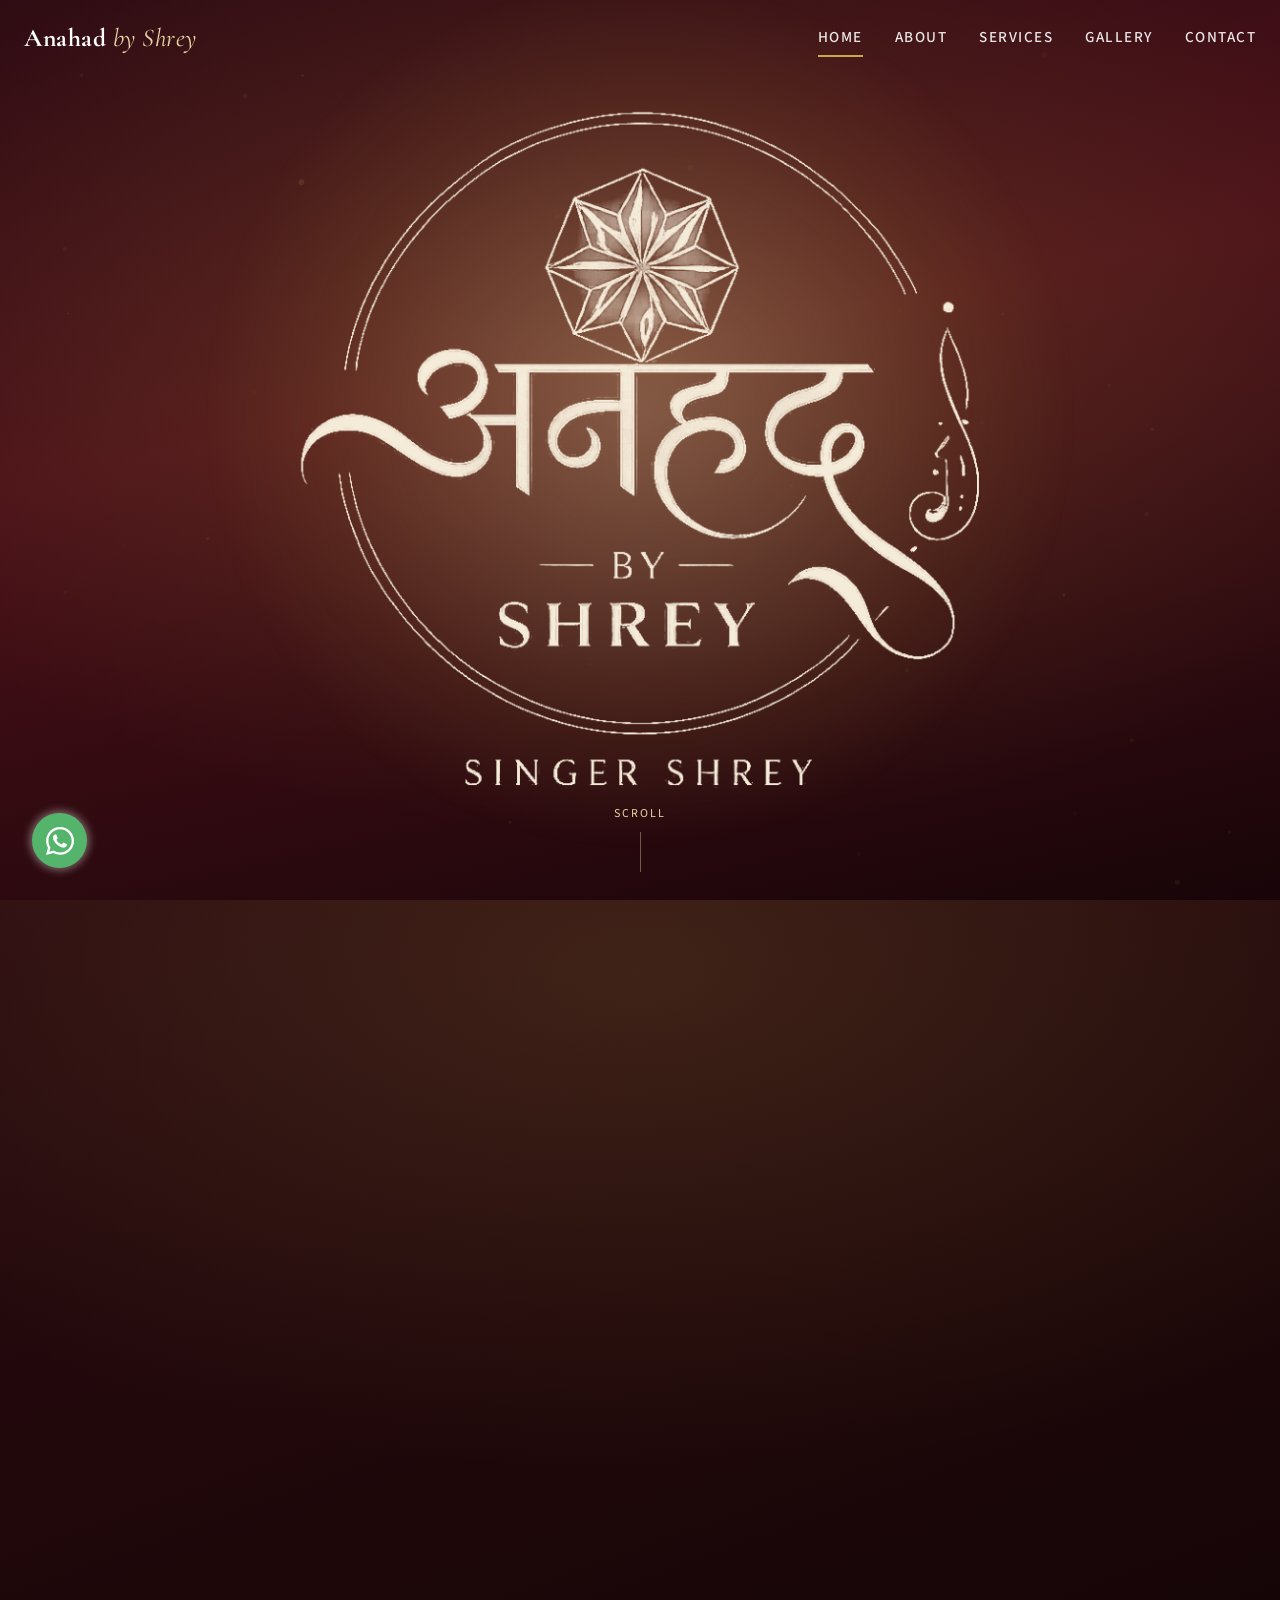
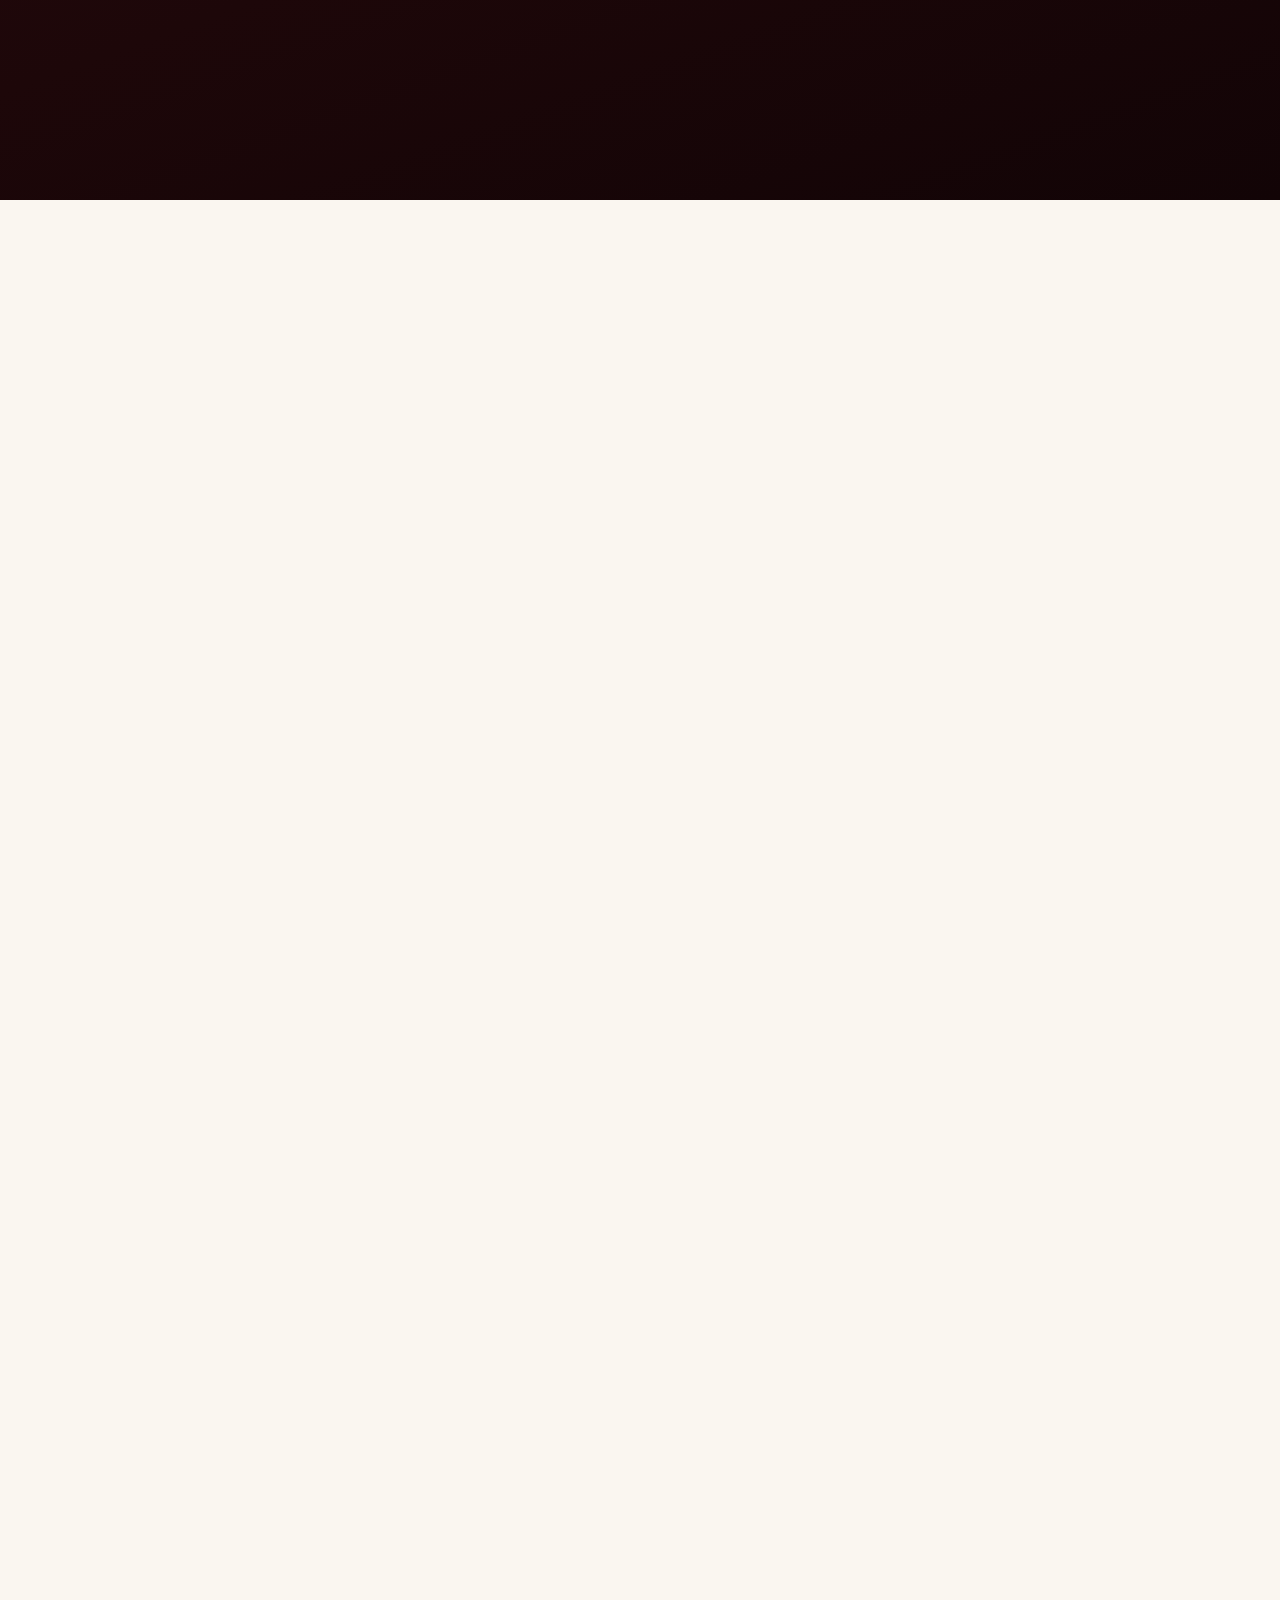
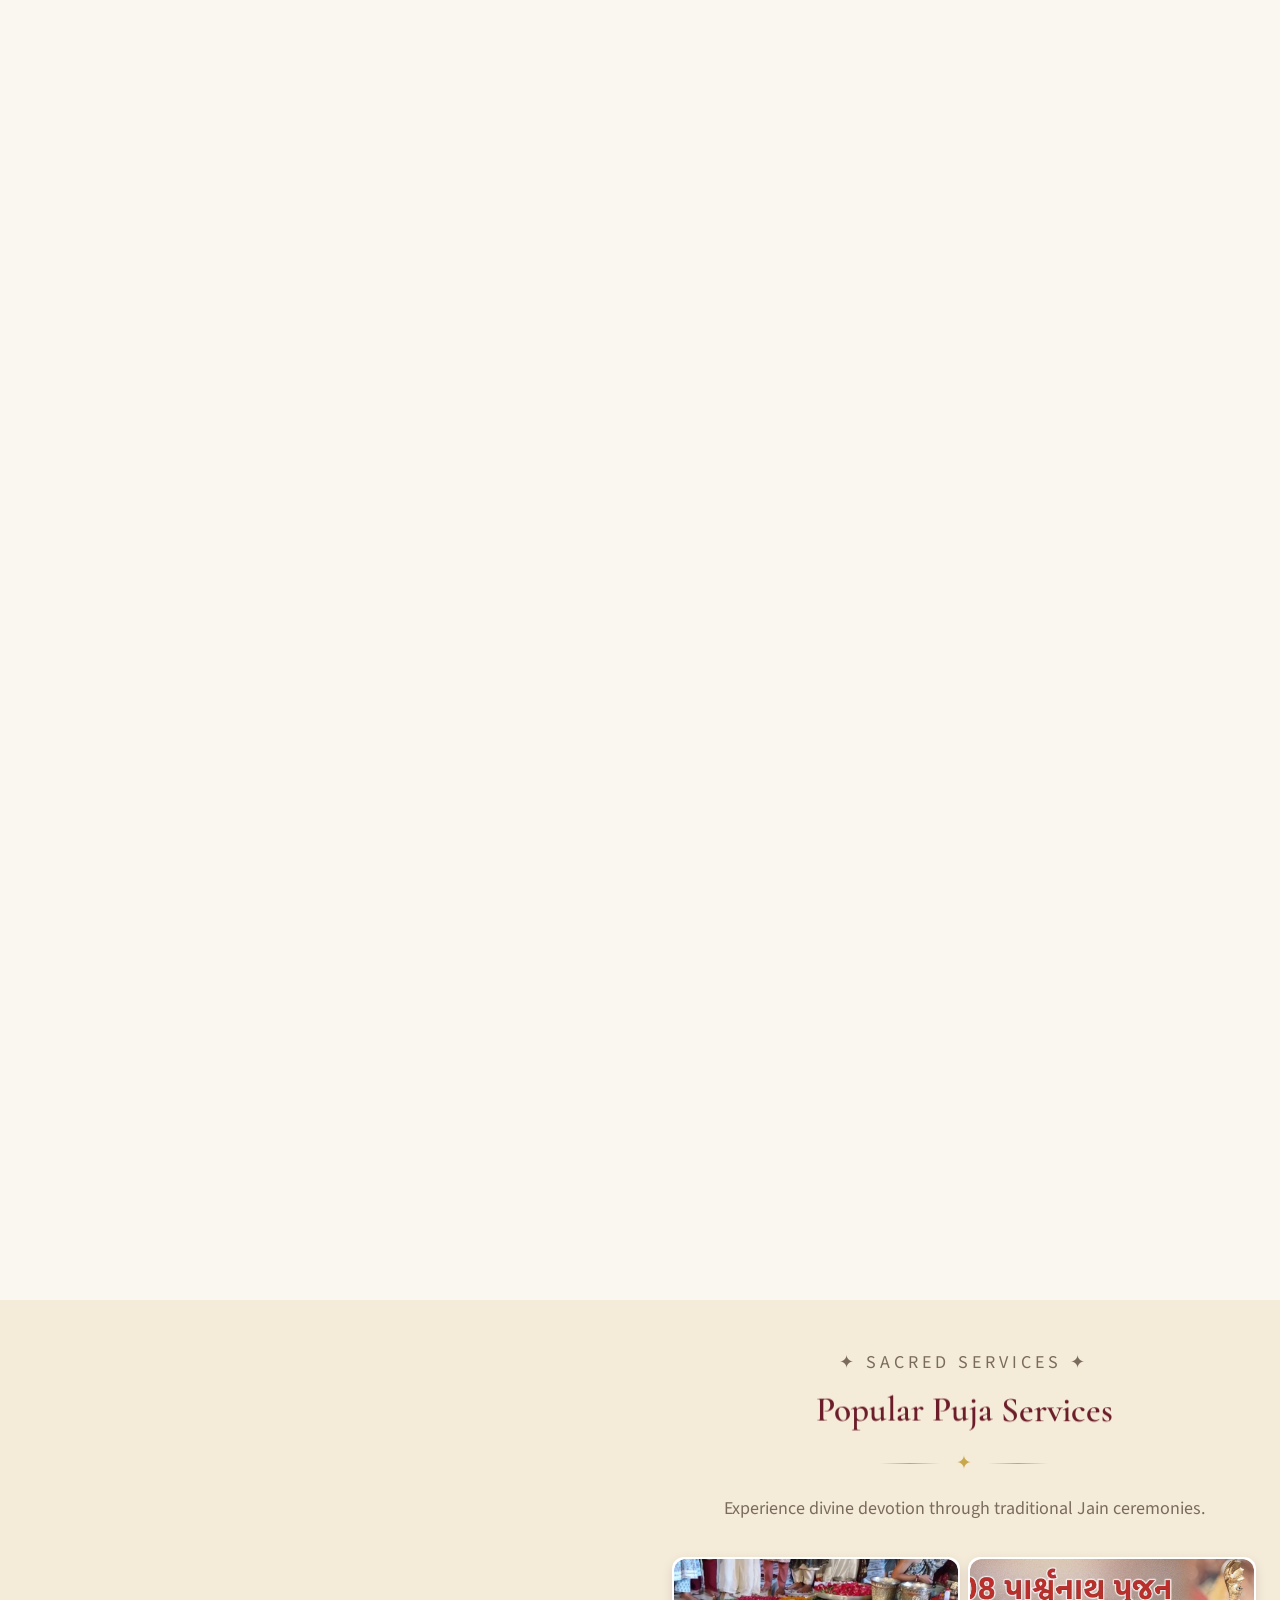
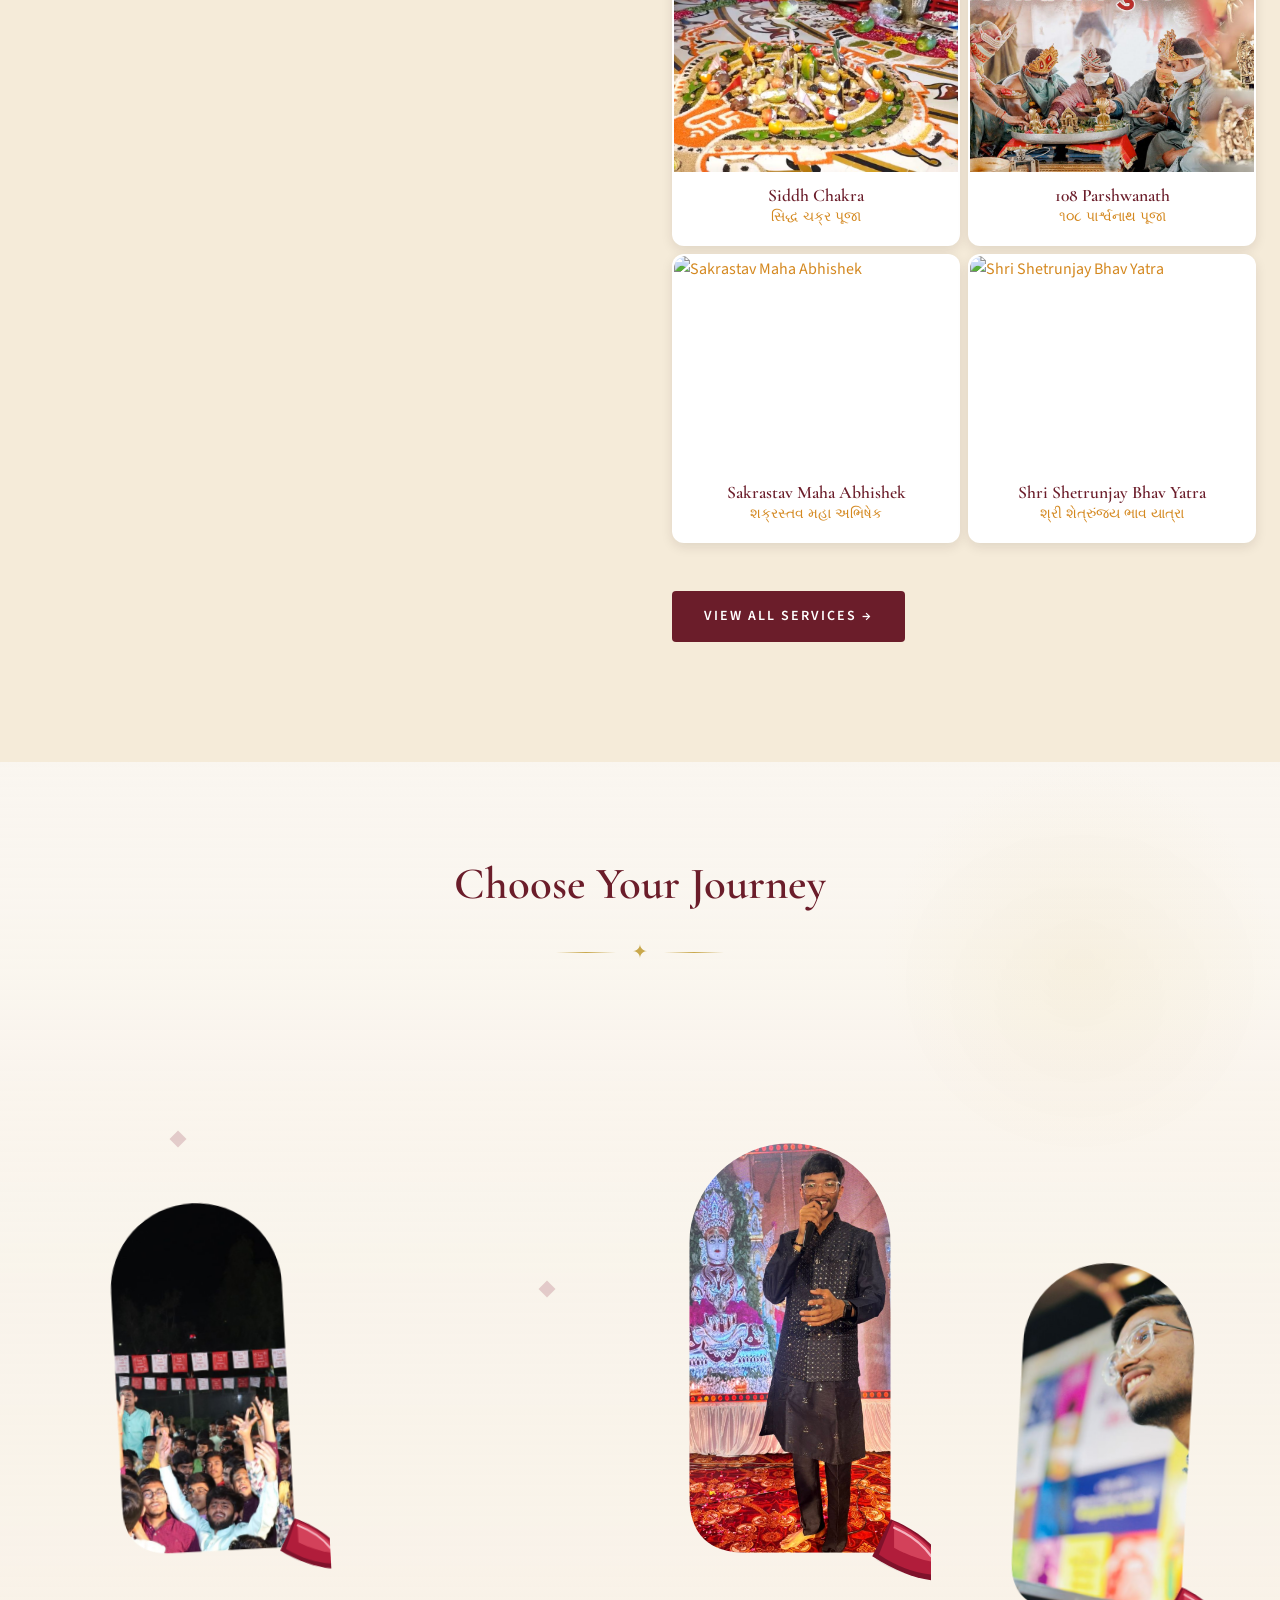
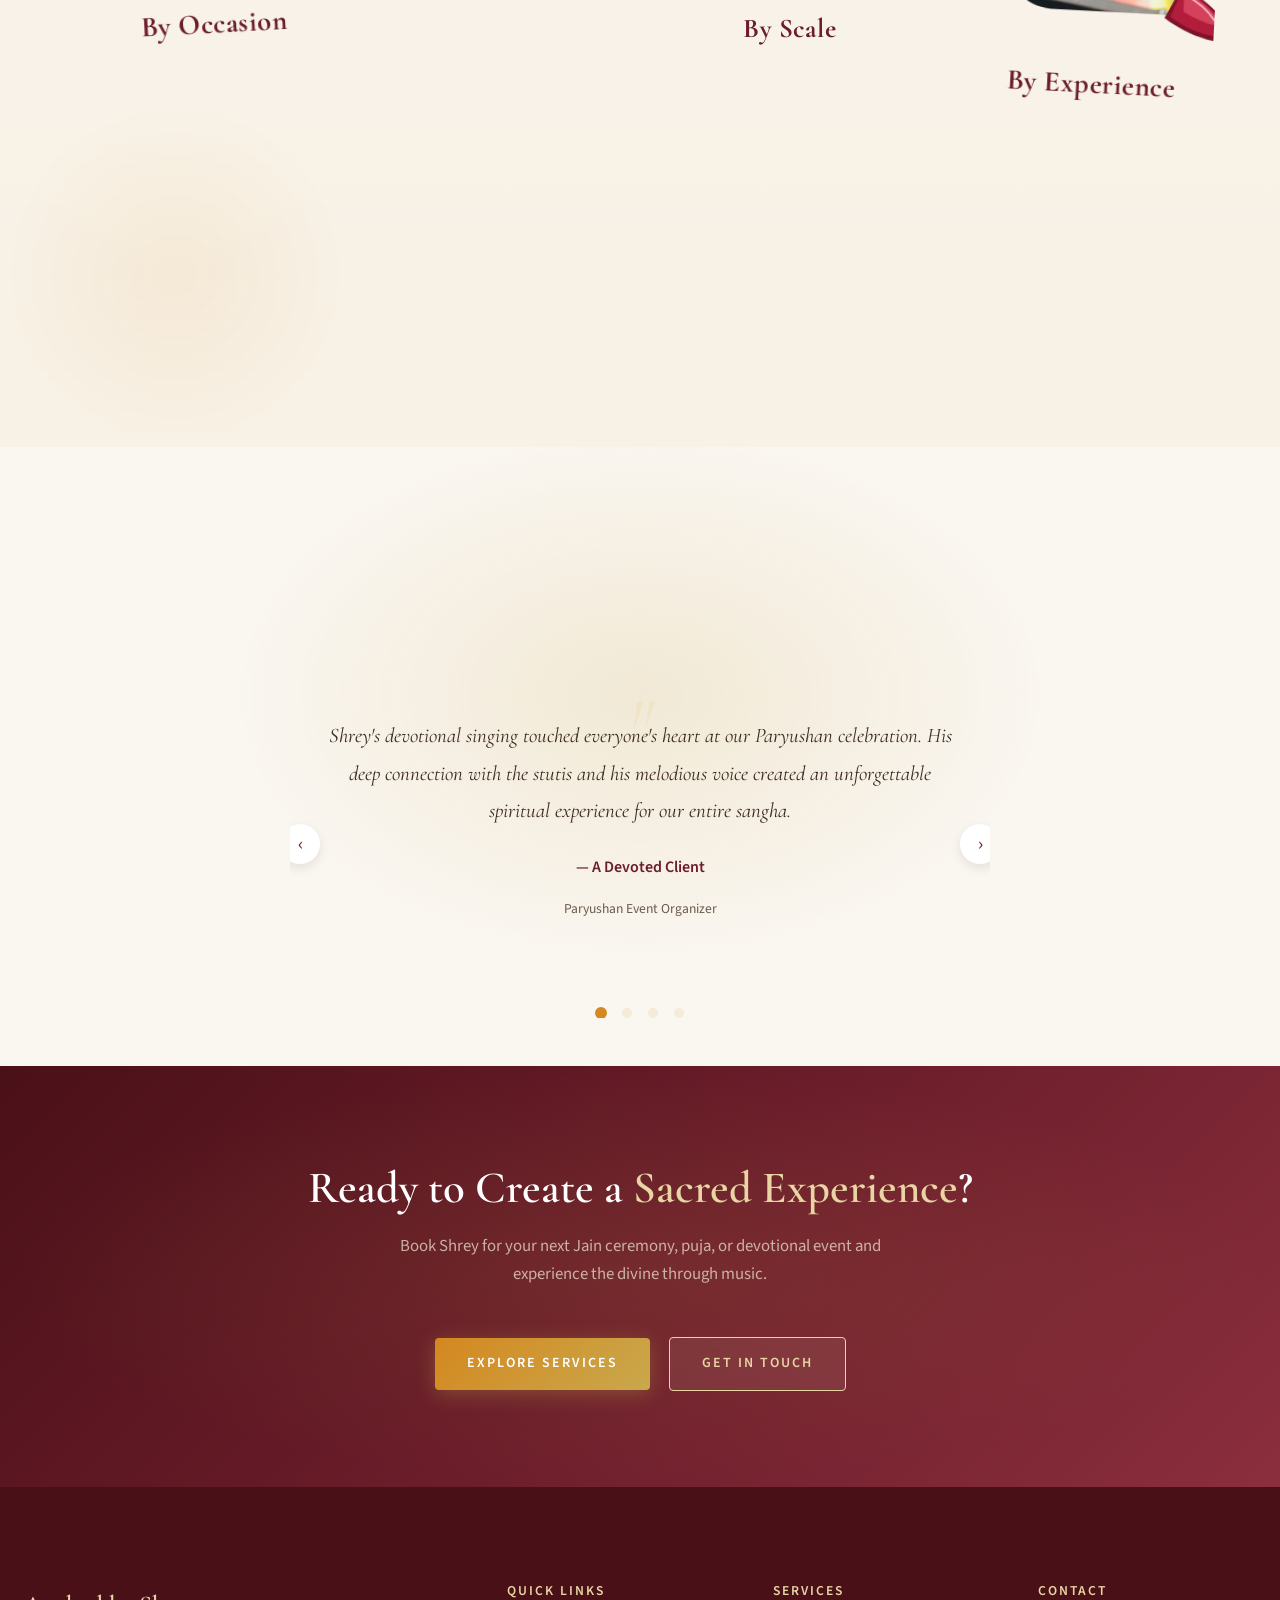
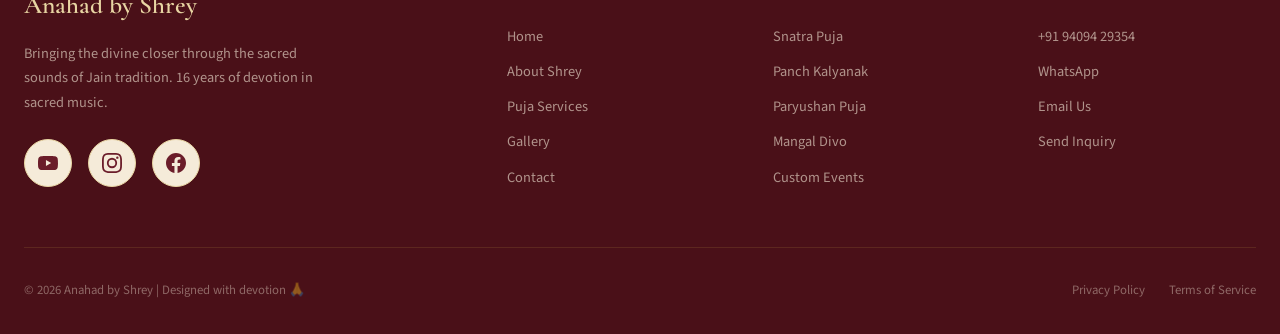
==== commit 57132687: "Rework the hero: bare mark, wavy mic path, right-hand catch Scene 1 is the logo alone now — the eyeb" ====
--- a/index.html
+++ b/index.html
@@ -27,7 +27,9 @@
 
   <!-- NAVIGATION -->
   <div class="nav-overlay" id="navOverlay"></div>
-  <nav class="navbar navbar--light" id="navbar">
+  <!-- No .navbar--light here: the homepage opens on the dark mark scene, so the
+       bar stays transparent until main.js adds .scrolled past the hero. -->
+  <nav class="navbar" id="navbar">
     <div class="container navbar__inner">
       <a href="index.html" class="navbar__logo">
         Anahad <span>by Shrey</span>
@@ -58,8 +60,6 @@
     <div class="hero-mark__stack" id="heroMarkStack">
       <img src="images/logo-mark.png" alt="Anahad by Shrey" class="hero-mark__logo" id="heroMarkLogo"
            width="750" height="747" fetchpriority="high">
-      <p class="hero-mark__eyebrow" id="heroMarkEyebrow">✦ Sacred Devotional Music ✦</p>
-      <p class="hero-mark__line" id="heroMarkLine">Every Voice<br>Finds Its <em>Anahad</em></p>
     </div>
 
     <div class="hero-mark__cue" id="heroMarkCue" aria-hidden="true">
--- a/css/styles.css
+++ b/css/styles.css
@@ -4188,7 +4188,7 @@
   position: absolute;
   left: 50%;
   top: 46%;
-  width: min(74vmin, 780px);
+  width: min(98vmin, 960px);
   aspect-ratio: 1;
   transform: translate(-50%, -50%);
   background: radial-gradient(circle, rgba(232, 213, 163, 0.28), rgba(201, 168, 76, 0.07) 52%, transparent 70%);
@@ -4210,45 +4210,26 @@
   display: block;
 }
 
+/* The mark is the only thing in scene 1 now — no eyebrow, no tagline — so the
+   stack is a single centred cell and the logo is free to take the frame. */
 .hero-mark__stack {
   position: relative;
   z-index: 3;
-  display: flex;
-  flex-direction: column;
-  align-items: center;
-  text-align: center;
+  display: grid;
+  place-items: center;
+  width: 100%;
   padding: 0 var(--space-xl);
   will-change: transform, opacity;
 }
 
 .hero-mark__logo {
-  width: min(38vmin, 320px);
+  width: min(82vmin, 760px);
+  max-width: 100%;
+  max-height: 78vh;
   height: auto;
   display: block;
-  filter: drop-shadow(0 0 44px rgba(201, 168, 76, 0.38));
-}
-
-.hero-mark__eyebrow {
-  font-family: var(--font-body);
-  color: var(--gold-light);
-  letter-spacing: 4px;
-  text-transform: uppercase;
-  font-size: 0.8rem;
-  margin-top: var(--space-xl);
-}
-
-.hero-mark__line {
-  font-family: var(--font-heading);
-  color: var(--cream);
-  font-size: clamp(1.9rem, 5vw, 3.4rem);
-  line-height: 1.15;
-  font-weight: 500;
-  margin-top: var(--space-md);
-}
-
-.hero-mark__line em {
-  color: var(--gold-light);
-  font-style: italic;
+  object-fit: contain;
+  filter: drop-shadow(0 0 70px rgba(201, 168, 76, 0.42));
 }
 
 .hero-mark__cue {
@@ -4612,7 +4593,8 @@
   }
 
   .hero-mark__logo {
-    width: min(58vmin, 260px);
+    width: min(88vmin, 460px);
+    max-height: 66vh;
   }
 
   .hero-stage {
@@ -4663,7 +4645,7 @@
 
 @media (max-width: 560px) {
   .hero-mark__aura {
-    width: 86vmin;
+    width: 116vmin;
   }
 
   .hero-stage__tagline {
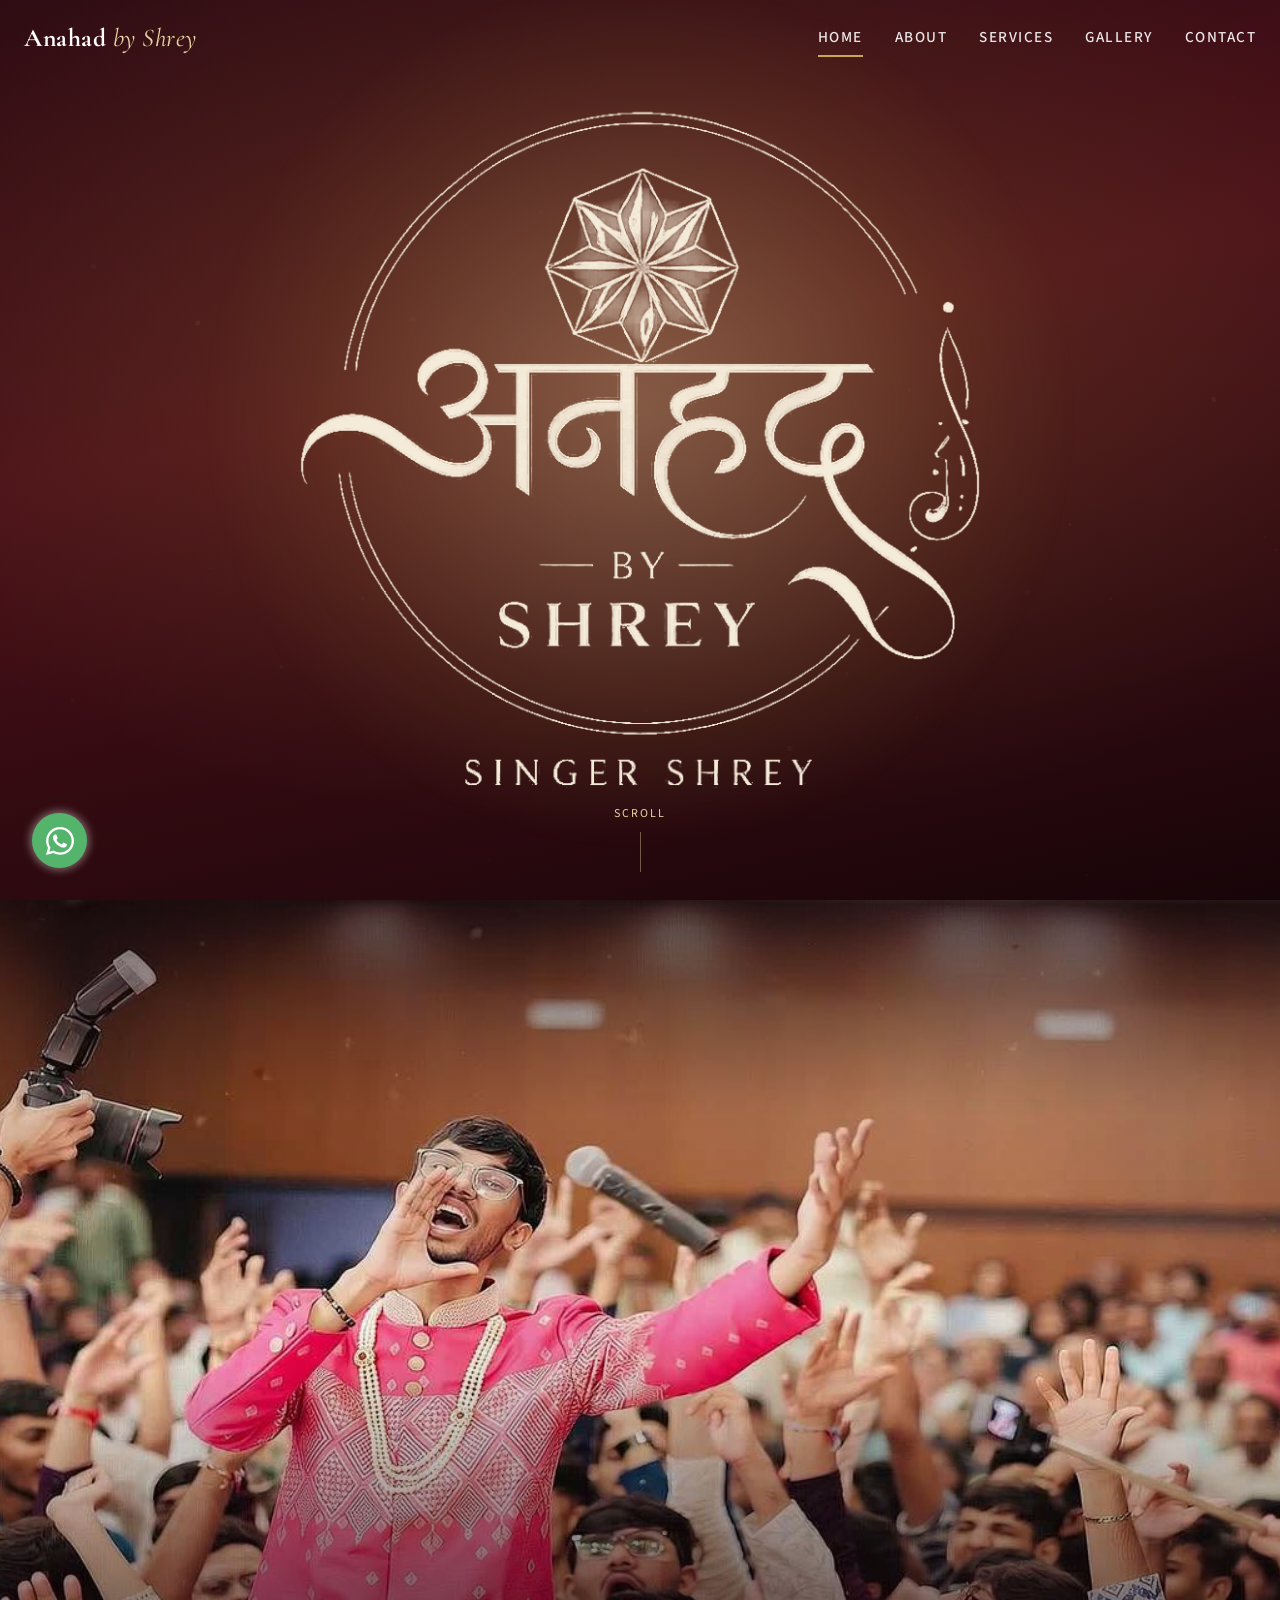
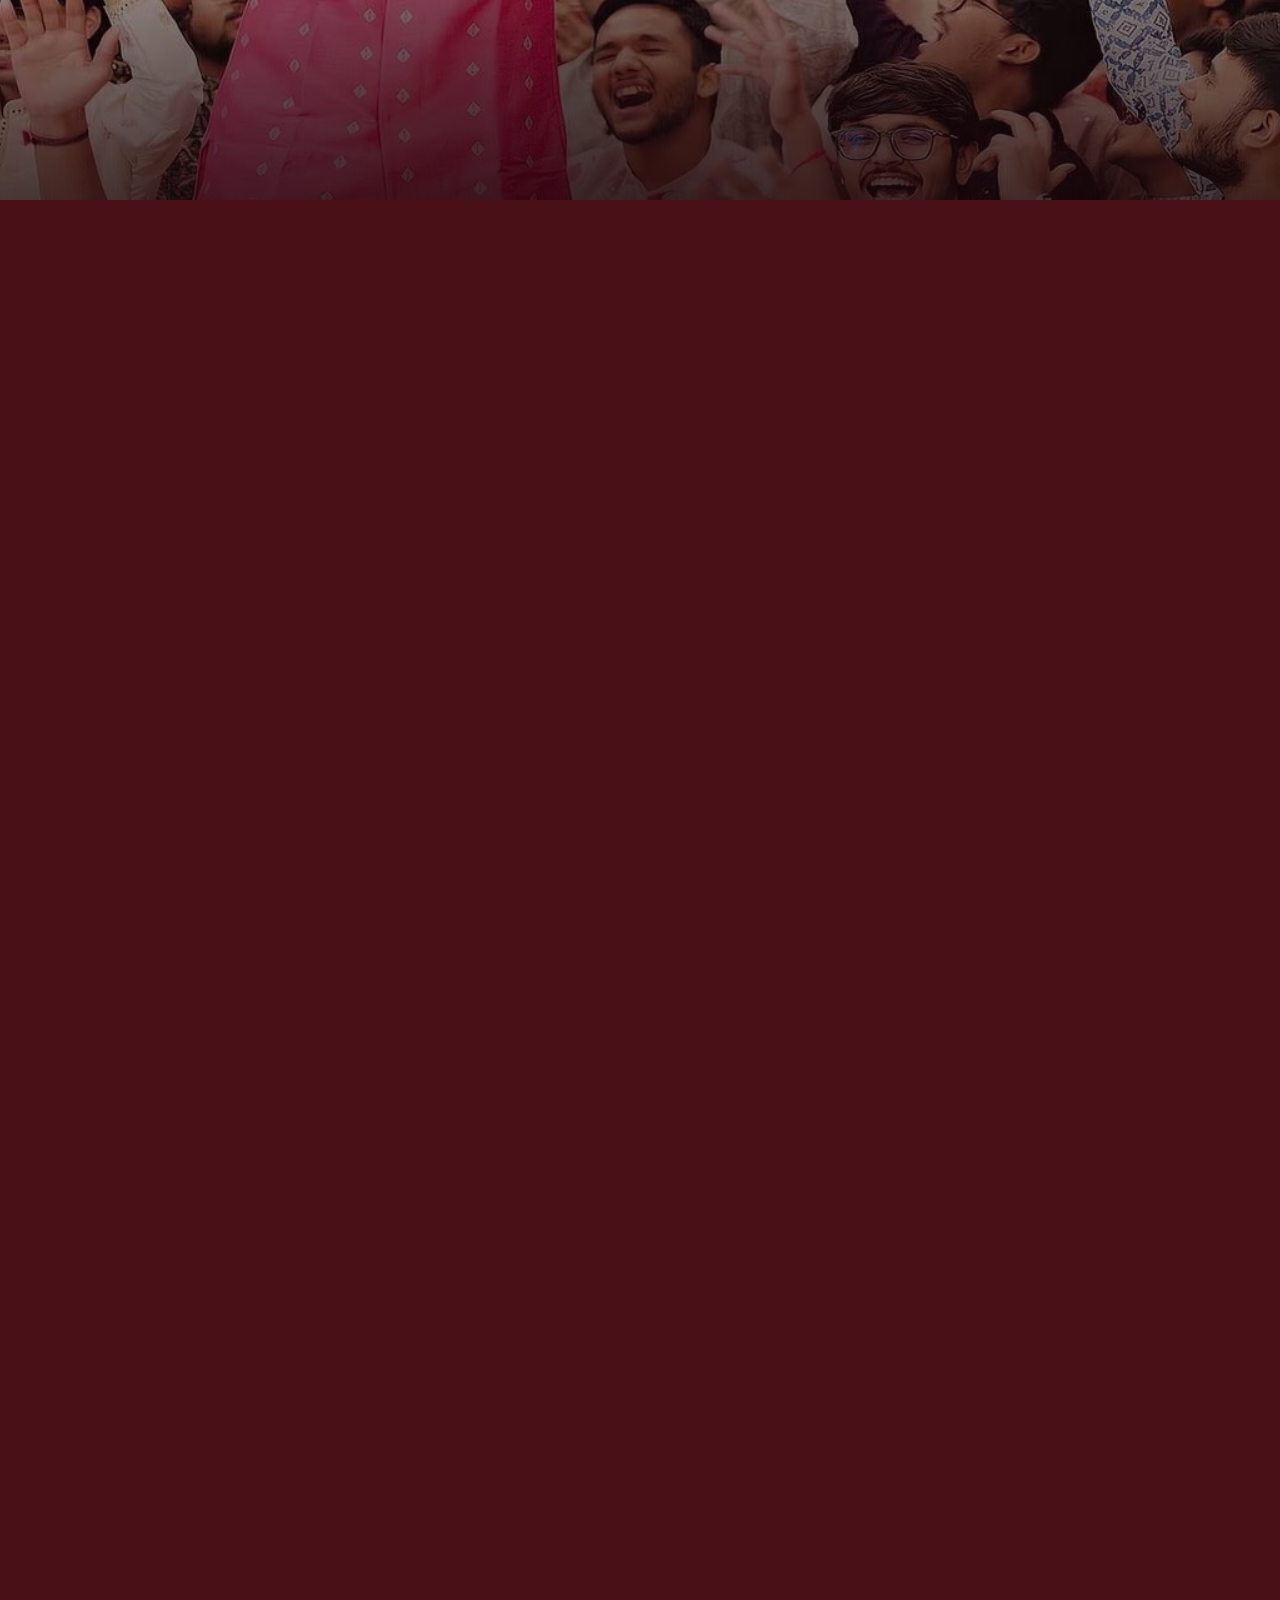
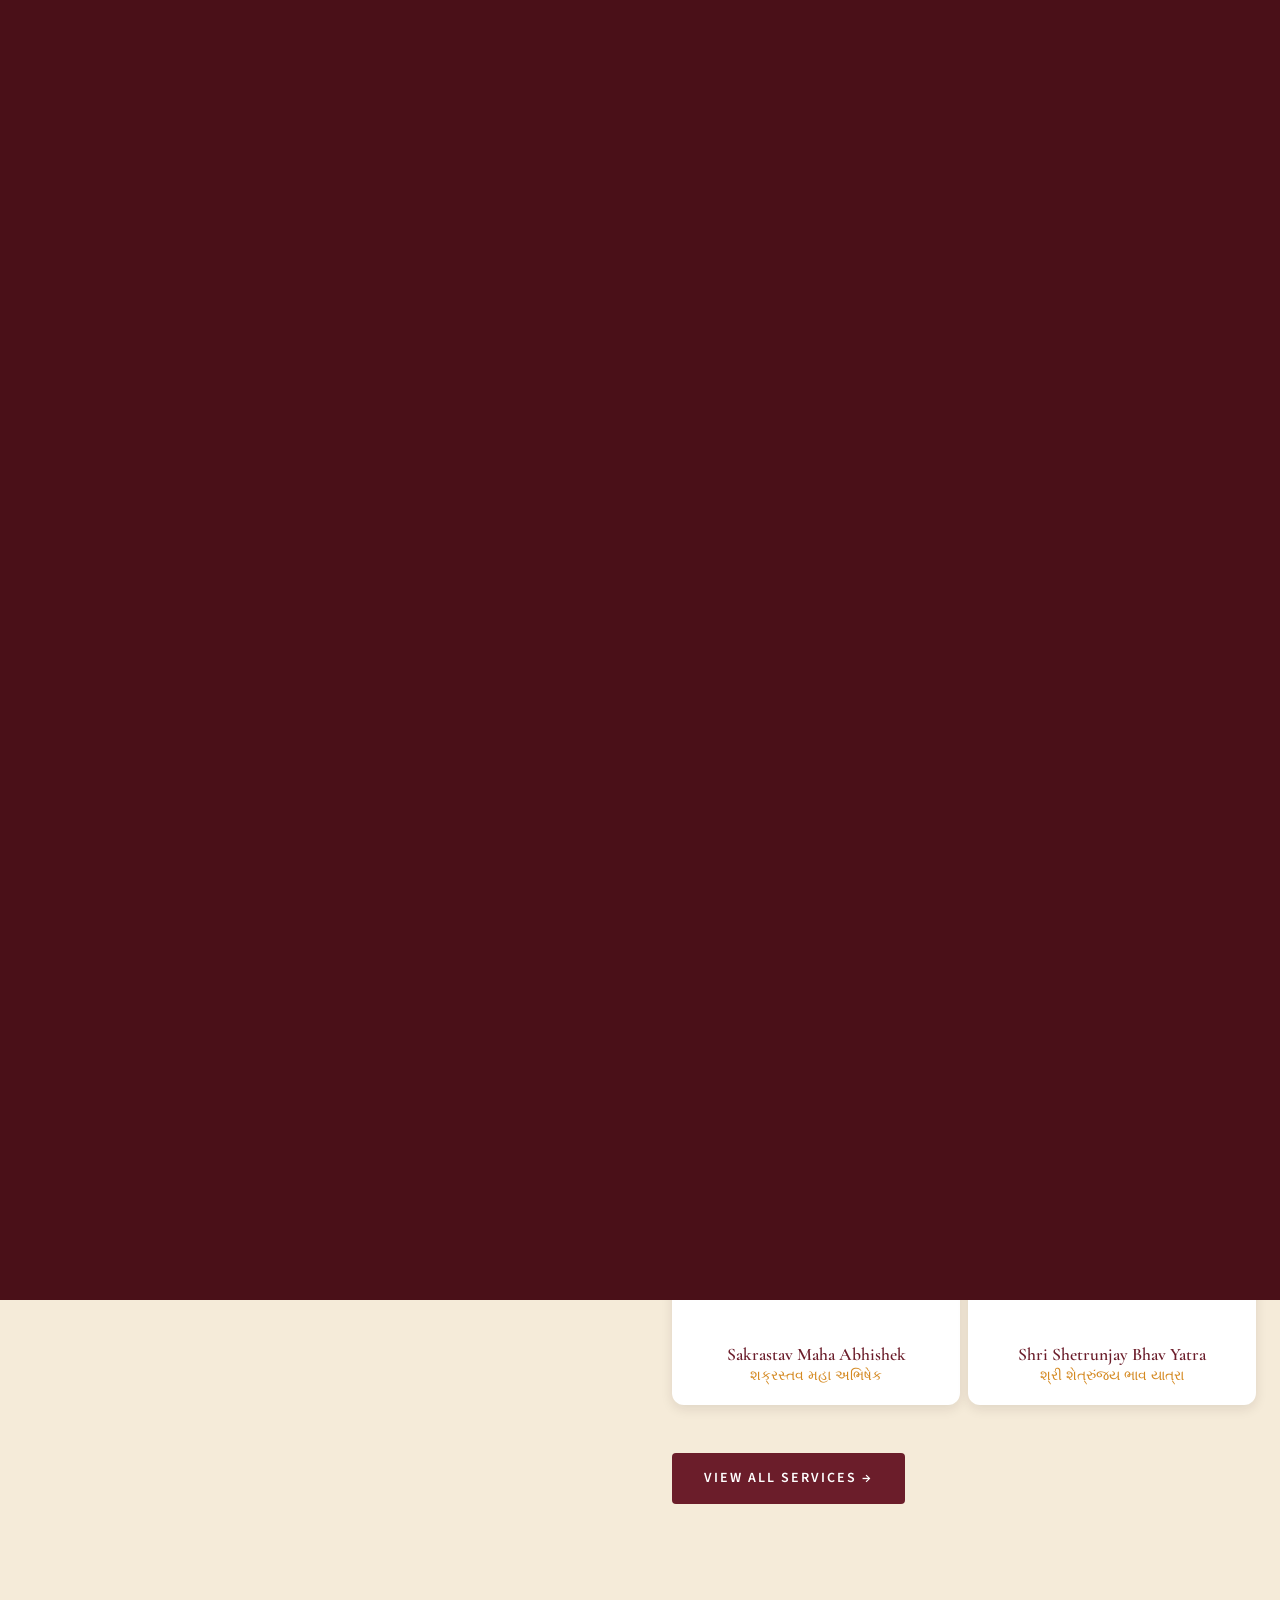
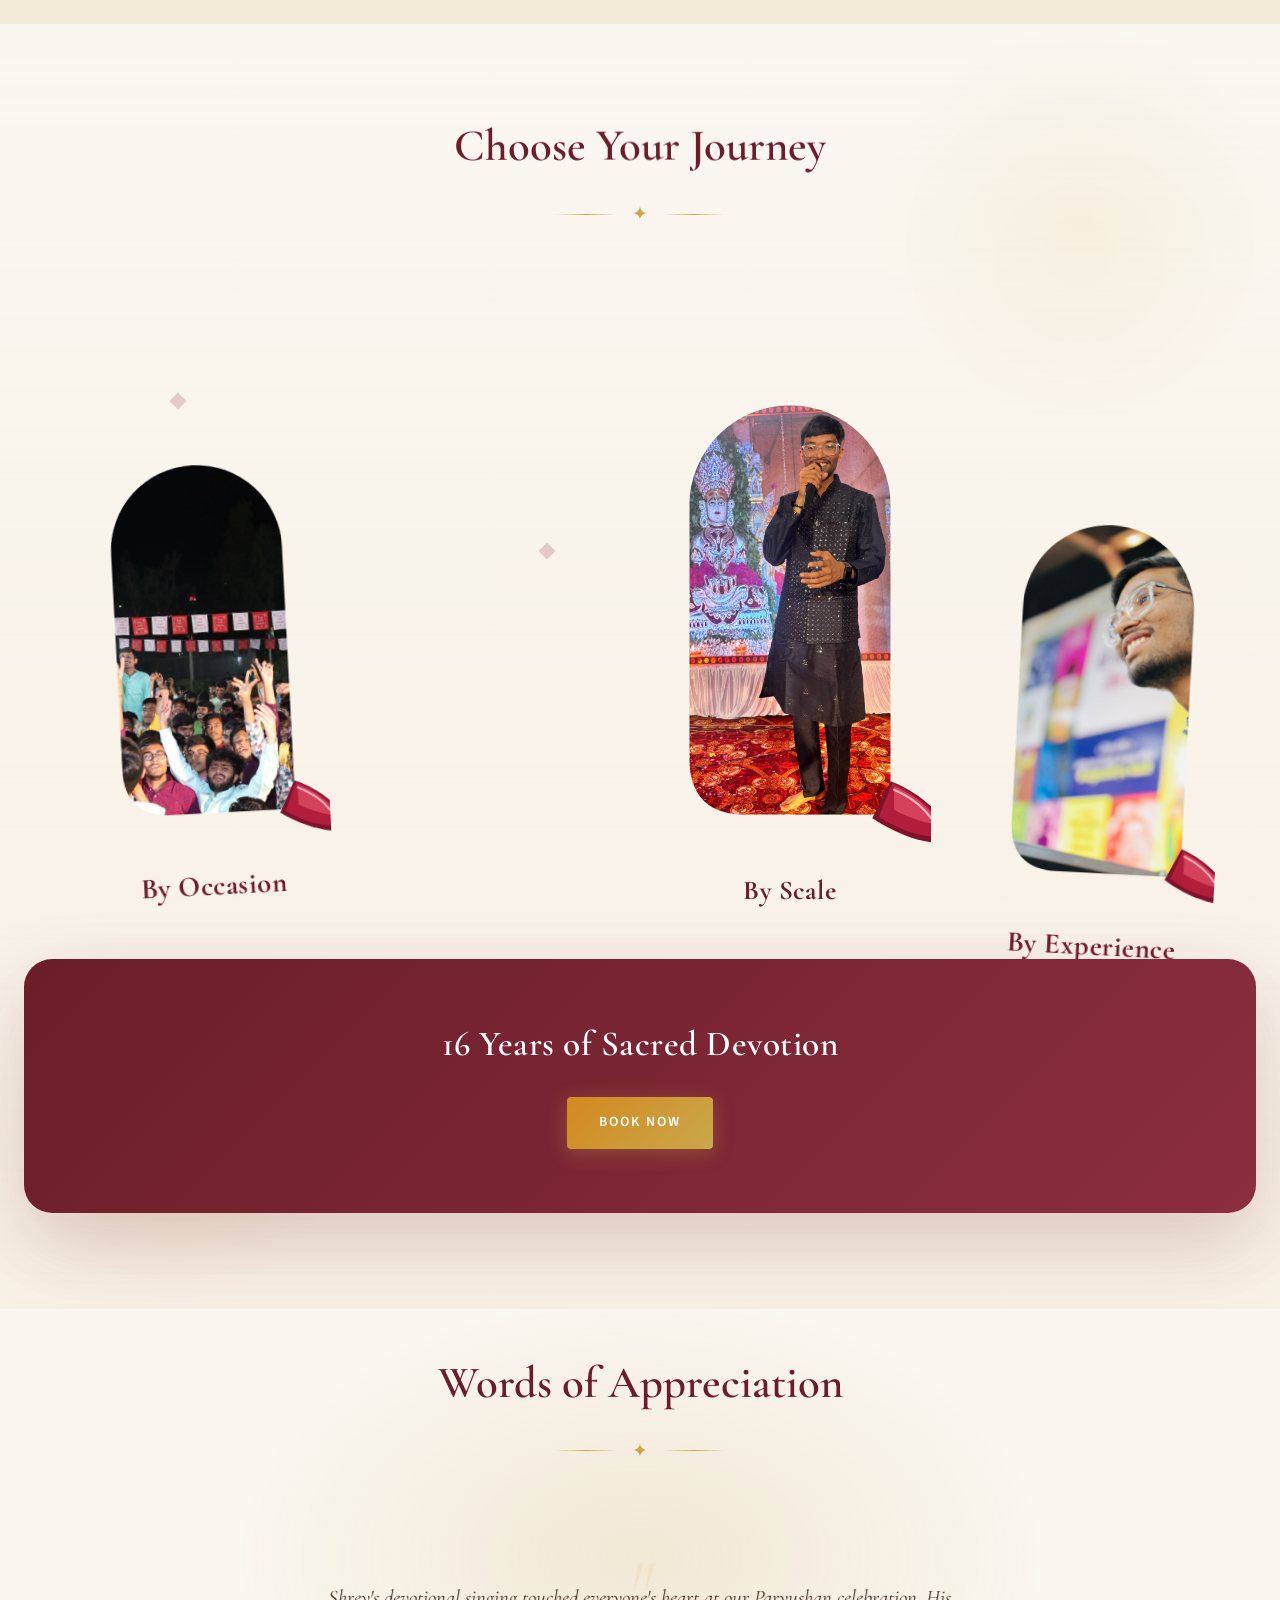
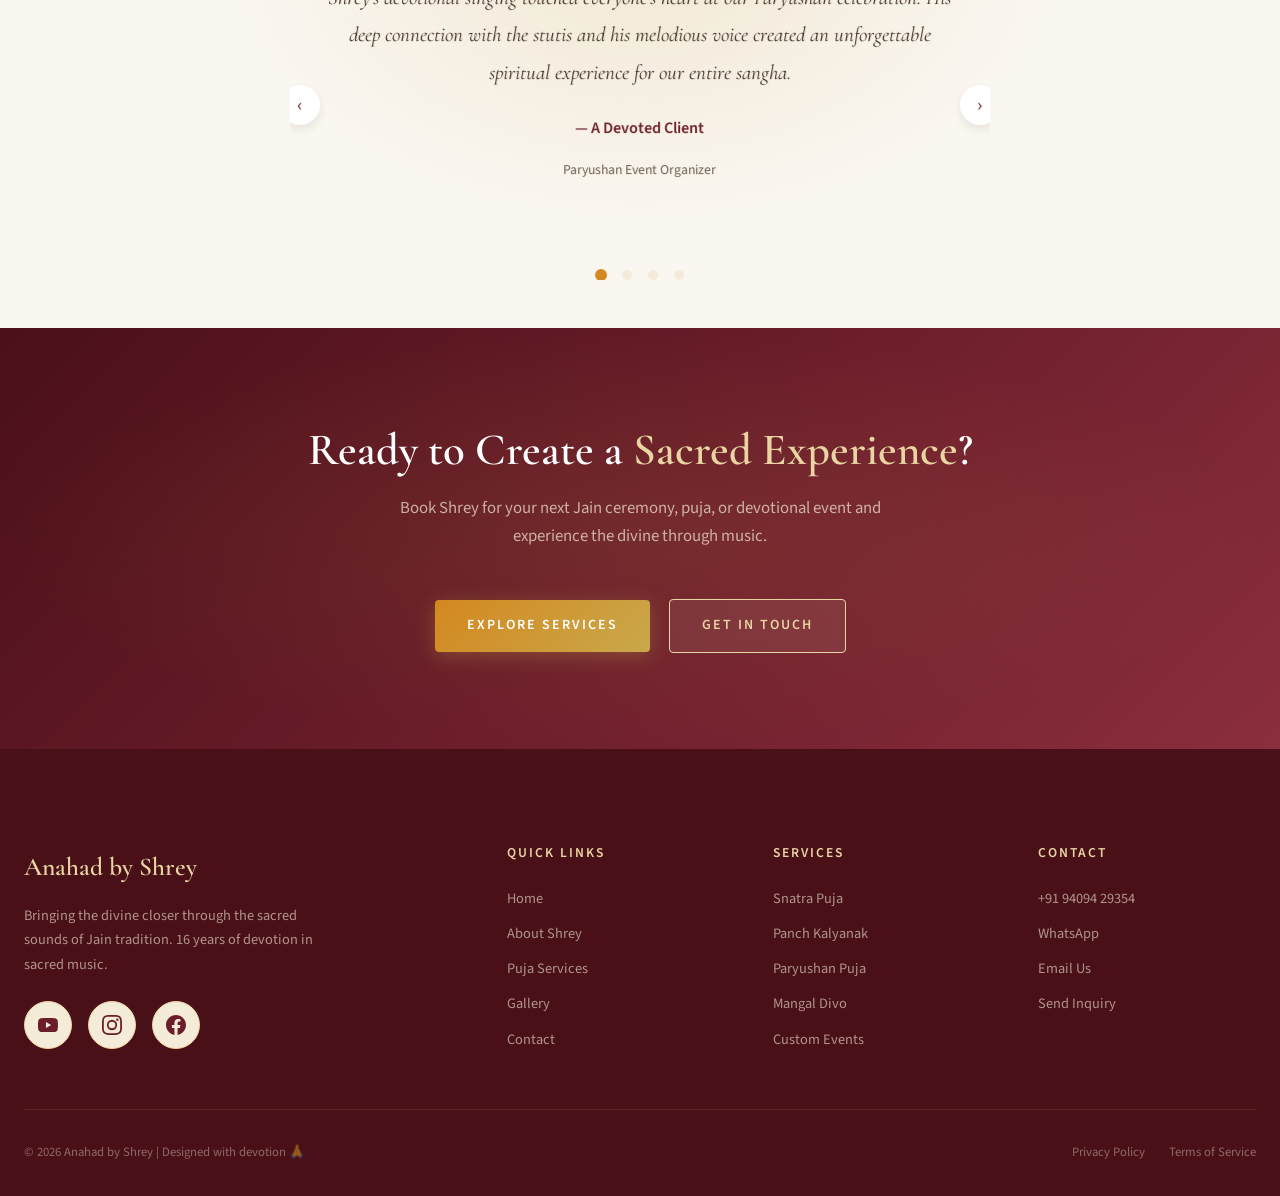
==== commit c14bc316: "Rebuild the hero on the new take; drop the flash, echo and second screen Sequence comes from images/" ====
--- a/index.html
+++ b/index.html
@@ -104,11 +104,6 @@
     </svg>
   </div>
 
-  <!-- The catch: a gold bloom at his hand, positioned each tick by
-       js/hero-story.js, big enough to cover the drawn mic being exchanged
-       for the photographed one. -->
-  <div class="hero-flash" id="heroFlash" aria-hidden="true"></div>
-
   <!-- HERO SCENE 2 — the canvas sequence. Decorative layers are aria-hidden;
        the real content (h1, tagline, CTAs) is always in the DOM so screen
        readers and no-motion users get it directly. -->
@@ -137,14 +132,6 @@
       </div>
     </div>
   </section>
-
-  <!-- Scene 3: the mic detaches from the settled hero and travels down to
-       land on the mic in the #intro photo — position:fixed so it can
-       cross the section boundary. -->
-  <div class="mic-echo" id="micEcho" aria-hidden="true">
-    <img src="assets/images/hero-seq-last.jpg" alt="" class="mic-echo__img mic-echo__img--from" id="micEchoFrom">
-    <img src="assets/images/shrey_pic_1.jpeg" alt="" class="mic-echo__img mic-echo__img--to" id="micEchoTo">
-  </div>
 
   <!-- INTRO AND SERVICES SECTION -->
   <section class="section section--cream" id="intro">
--- a/css/styles.css
+++ b/css/styles.css
@@ -4303,24 +4303,12 @@
   pointer-events: none;
 }
 
-/* The catch. Positioned on his hand by JS each tick. */
-.hero-flash {
-  position: fixed;
-  left: 0;
-  top: 0;
-  width: 46vmin;
-  height: 46vmin;
-  margin: -23vmin 0 0 -23vmin;
-  border-radius: 50%;
-  z-index: 29;
-  opacity: 0;
-  pointer-events: none;
-  mix-blend-mode: screen;
-  background: radial-gradient(circle,
-    rgba(255, 248, 232, 0.95) 0%,
-    rgba(232, 213, 163, 0.58) 26%,
-    rgba(201, 168, 76, 0.18) 48%,
-    rgba(201, 168, 76, 0) 70%);
+/* ScrollTrigger's pin spacer is bare page background. If a pin ever fails to
+   apply — a refresh mid-pin, a killed matchMedia branch — that bare cream is
+   what shows, which reads as a blank screen dropped into the hero. Painting it
+   the hero's own colour makes that failure invisible instead of alarming. */
+.pin-spacer {
+  background: var(--maroon-dark);
 }
 
 /* ── Scene 2: the canvas sequence stage ── */
@@ -4331,6 +4319,16 @@
   overflow: hidden;
   background: var(--maroon-dark);
   isolation: isolate;
+  /* Above #intro, which is pulled up underneath the stage's exit (see #intro
+     below) so it is already in place when the pin lets go. */
+  z-index: 2;
+}
+
+/* The moment the stage's timeline is spent, js/hero-story.js drops it behind
+   #intro — so instead of a second full screen of settled hero scrolling past,
+   #intro is right there. */
+.hero-stage.is-released {
+  z-index: 0;
 }
 
 .hero-stage__backdrop {
@@ -4492,33 +4490,23 @@
   will-change: transform, opacity;
 }
 
-/* ── Scene 3: mic echo (fixed, travels into #intro) ── */
-.mic-echo {
-  position: fixed;
-  top: 0;
-  left: 0;
-  width: 46px;
-  height: 70px;
-  border-radius: 999px;
-  overflow: hidden;
-  z-index: var(--z-sticky);
-  pointer-events: none;
-  opacity: 0;
-  box-shadow: 0 0 0 1px rgba(232, 213, 163, 0.4), 0 12px 30px rgba(0, 0, 0, 0.4), 0 0 24px rgba(201, 168, 76, 0.4);
-}
-
-.mic-echo__img {
-  position: absolute;
-  max-width: none;
-  max-height: none;
-}
-
-.mic-echo__img--from {
-  opacity: 1;
-}
-
-.mic-echo__img--to {
-  opacity: 0;
+/* ── #intro: pulled up under the hero's exit ──
+   A pinned section always has its own height left to scroll once the pin lets
+   go, so the settled hero used to travel a second full screen before #intro
+   arrived. Pulling #intro up by most of that distance means it is already at
+   the top of the viewport when .hero-stage.is-released drops the stage behind
+   it. The remainder is a short slide, not a repeat. The value tracks
+   .hero-stage's own `height: 100vh; min-height: 600px`.
+
+   Only above 900px, because that is the exact breakpoint at which
+   js/hero-story.js pins the stage — below it the stage scrolls away normally
+   and there is no trailing screen to swallow. */
+@media (min-width: 900px) {
+  #intro {
+    position: relative;
+    z-index: 1;
+    margin-top: calc(-1 * max(82vh, 492px));
+  }
 }
 
 /* ── #intro: photo wipe + staggered services ── */
@@ -4658,9 +4646,7 @@
 @media (prefers-reduced-motion: reduce) {
   .hero-mark__particles,
   .hero-mark__cue,
-  .hero-mic,
-  .hero-flash,
-  .mic-echo {
+  .hero-mic {
     display: none;
   }
 
@@ -4688,9 +4674,7 @@
    js/hero-story.js, which can't rely on the media query alone. */
 .hero-no-motion .hero-mark__particles,
 .hero-no-motion .hero-mark__cue,
-.hero-no-motion .hero-mic,
-.hero-no-motion .hero-flash,
-.hero-no-motion .mic-echo {
+.hero-no-motion .hero-mic {
   display: none;
 }
 
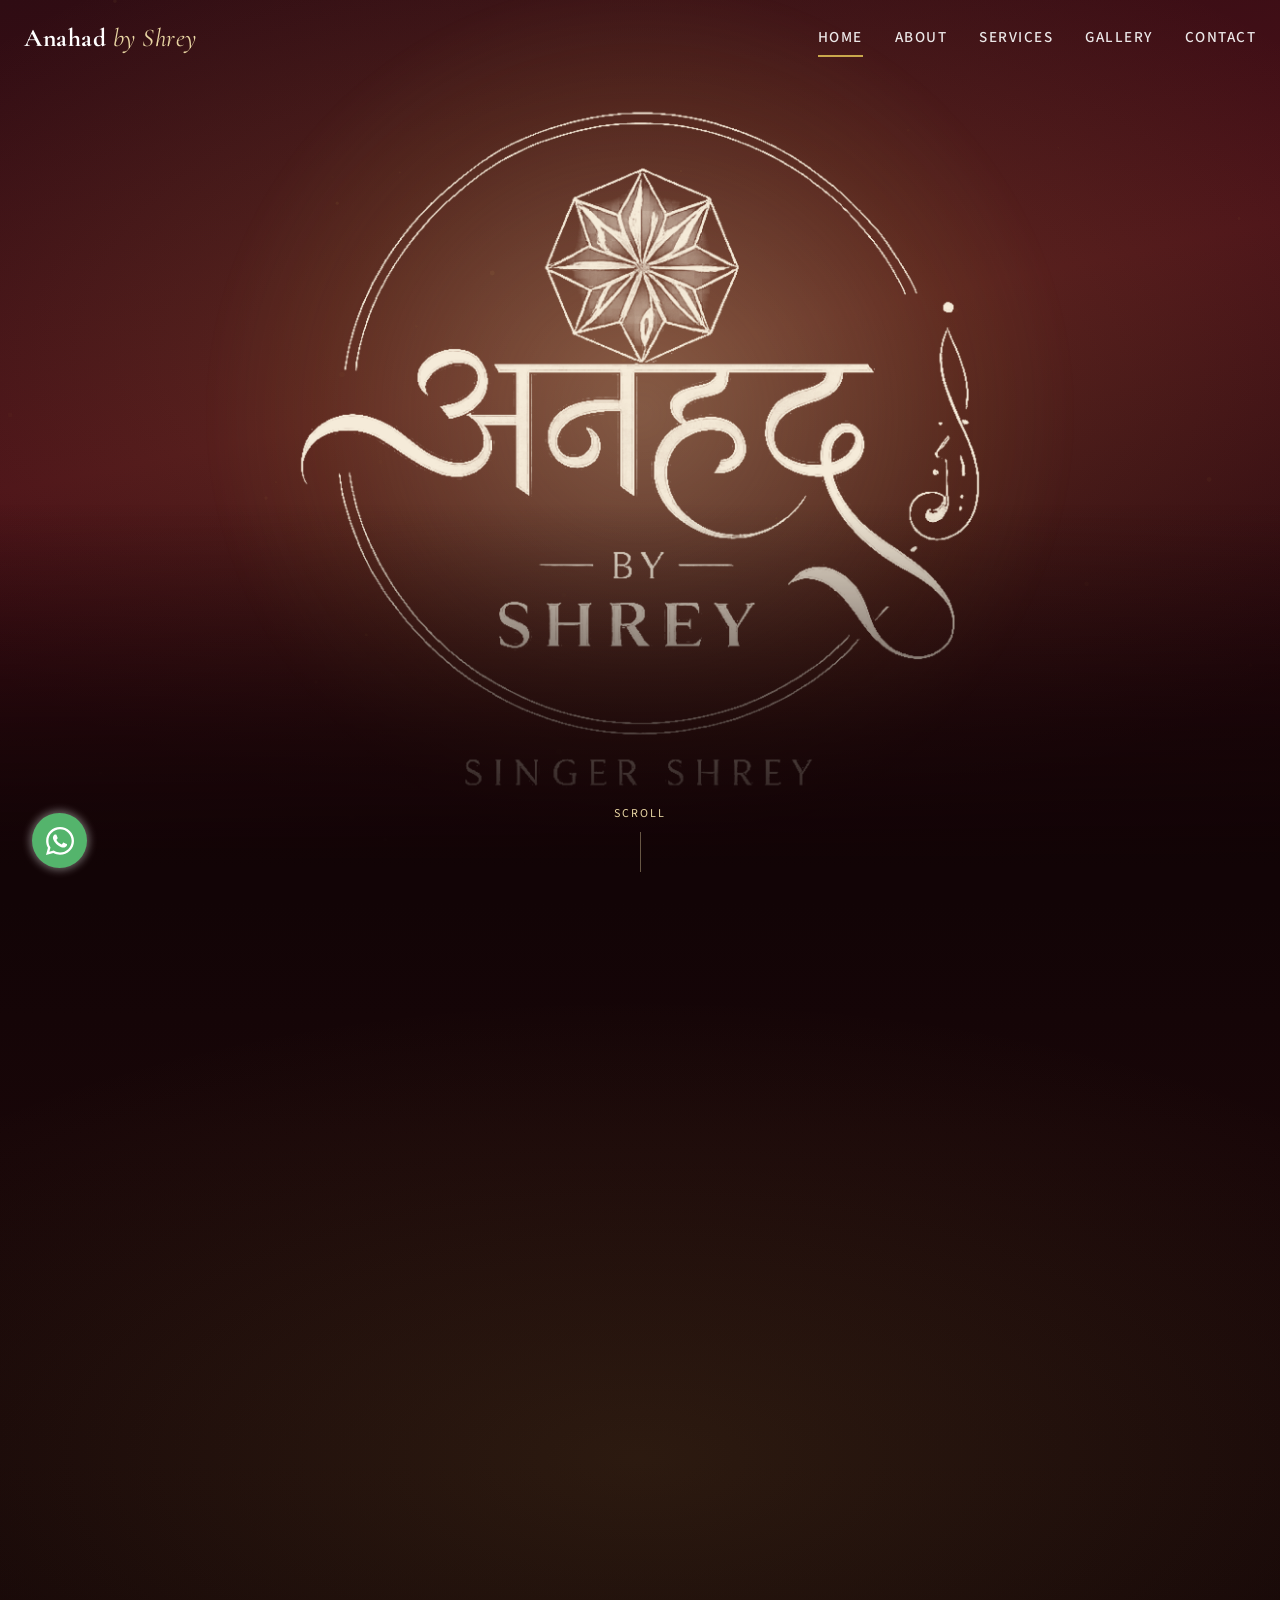
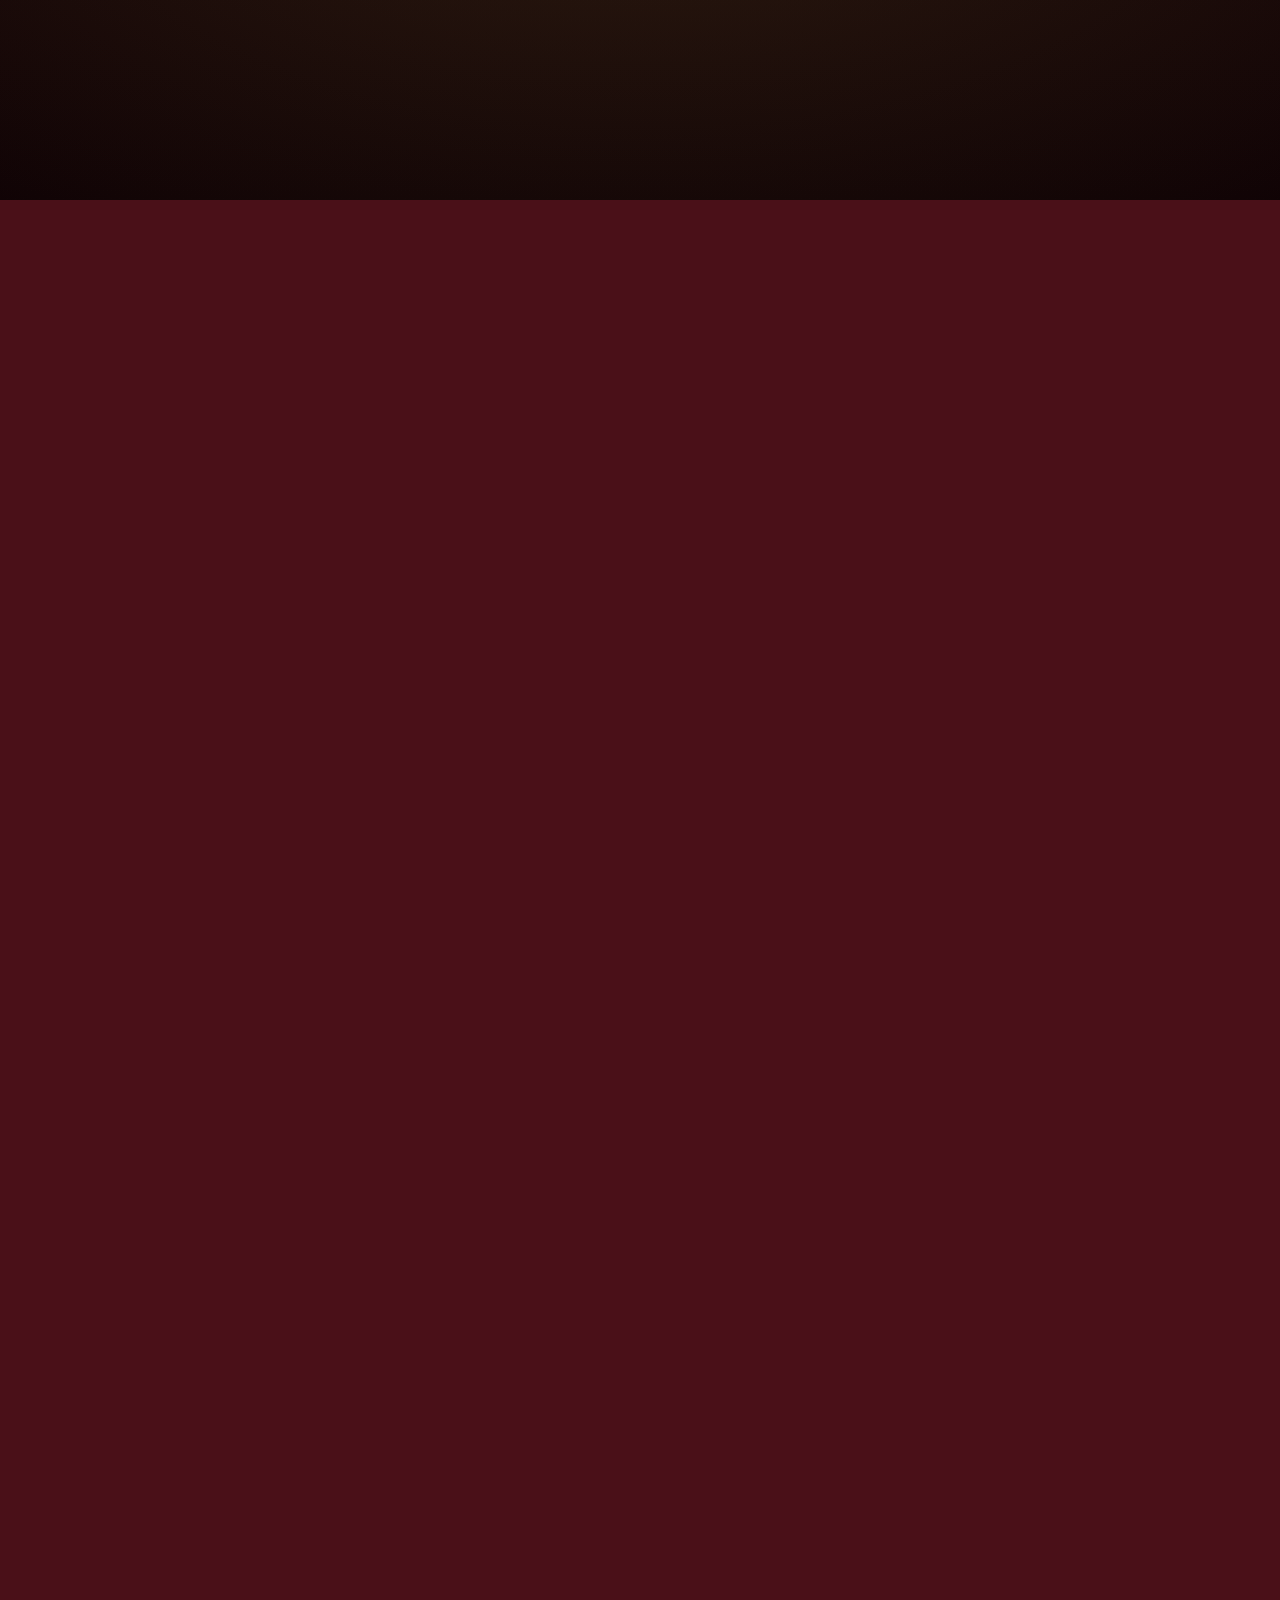
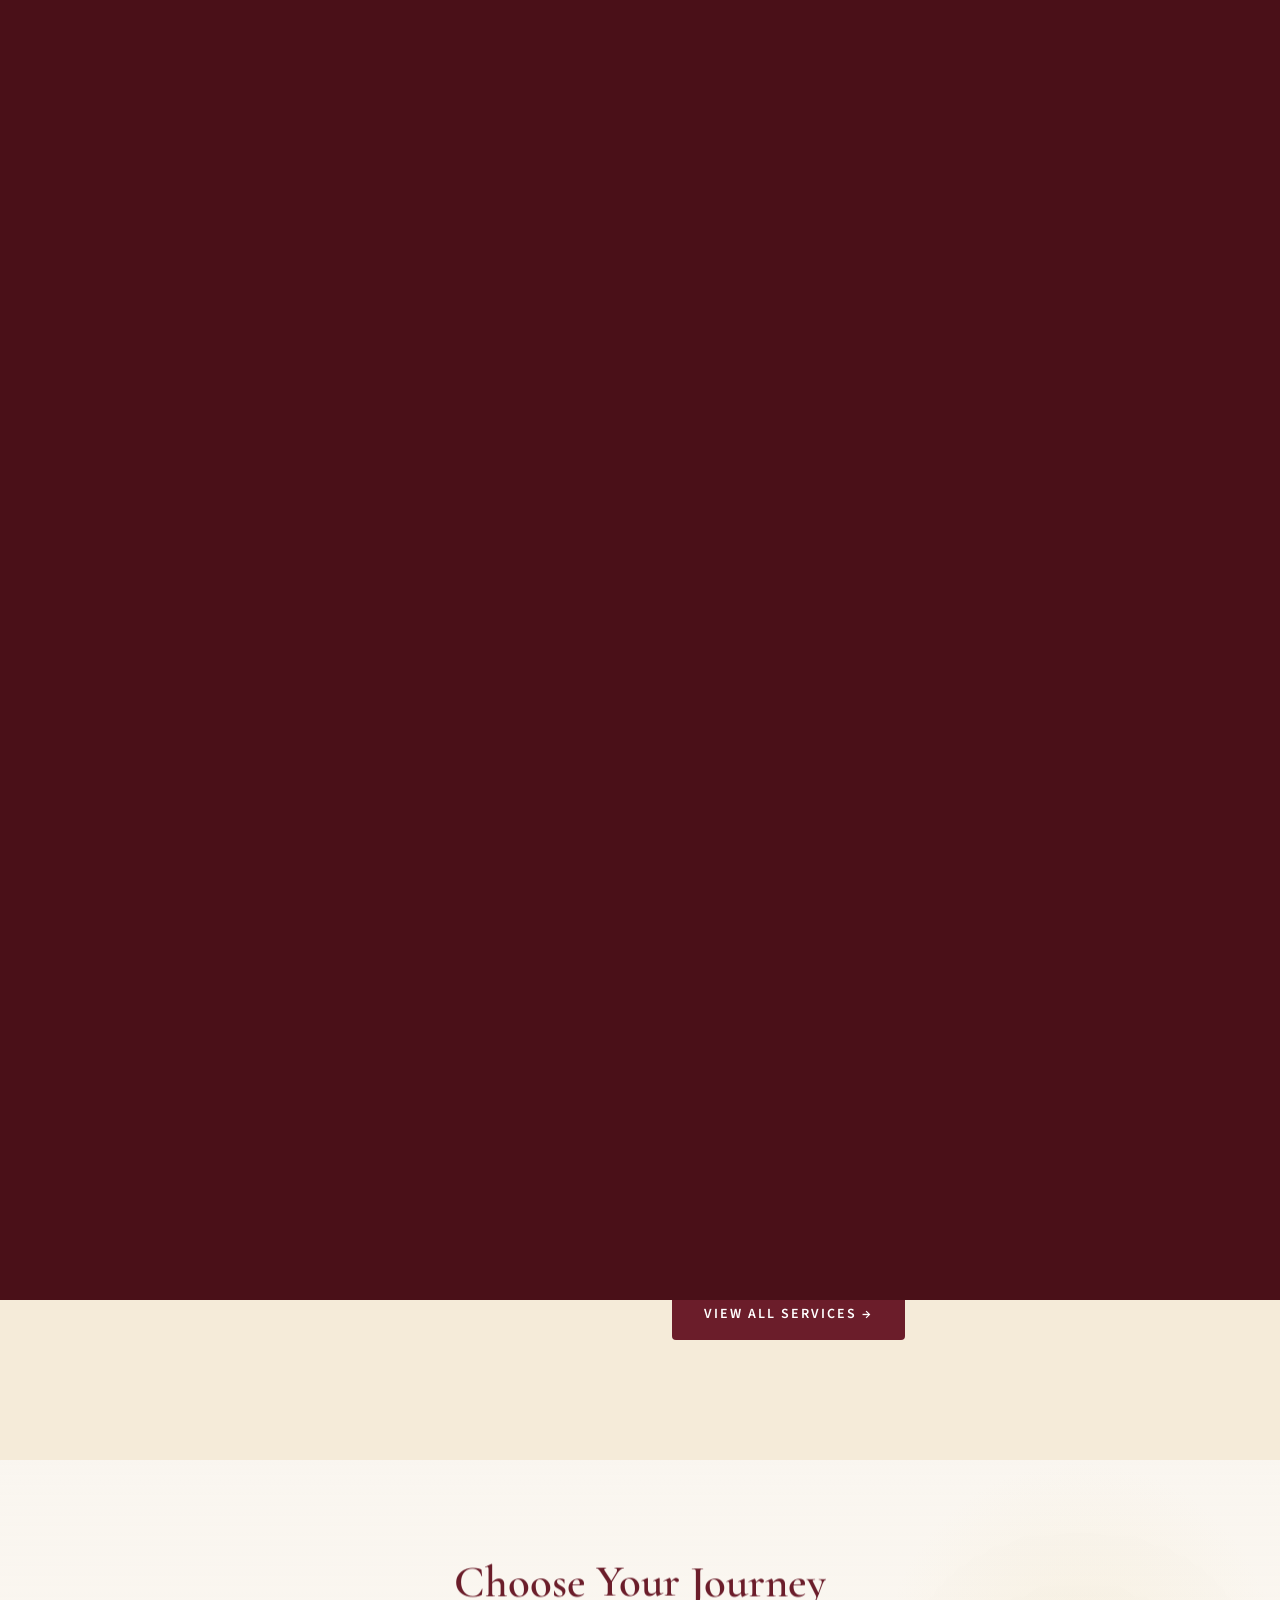
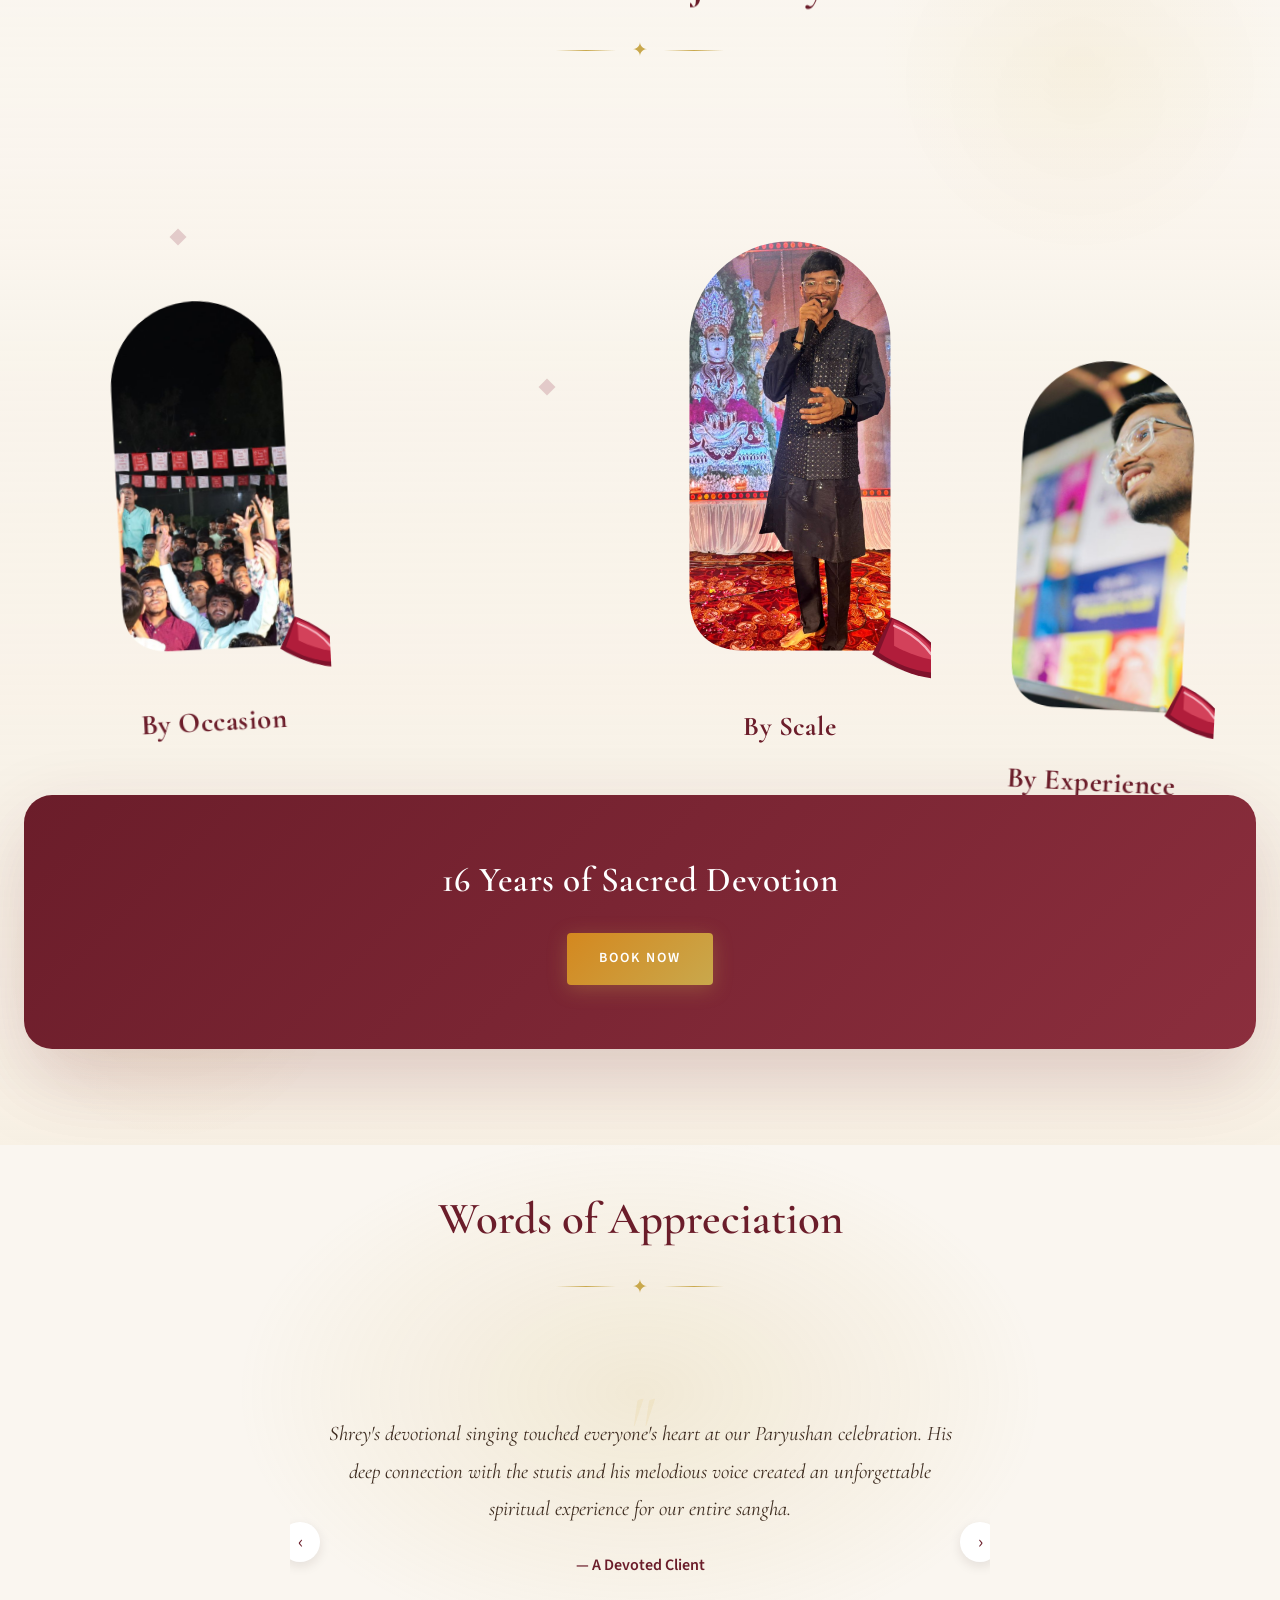
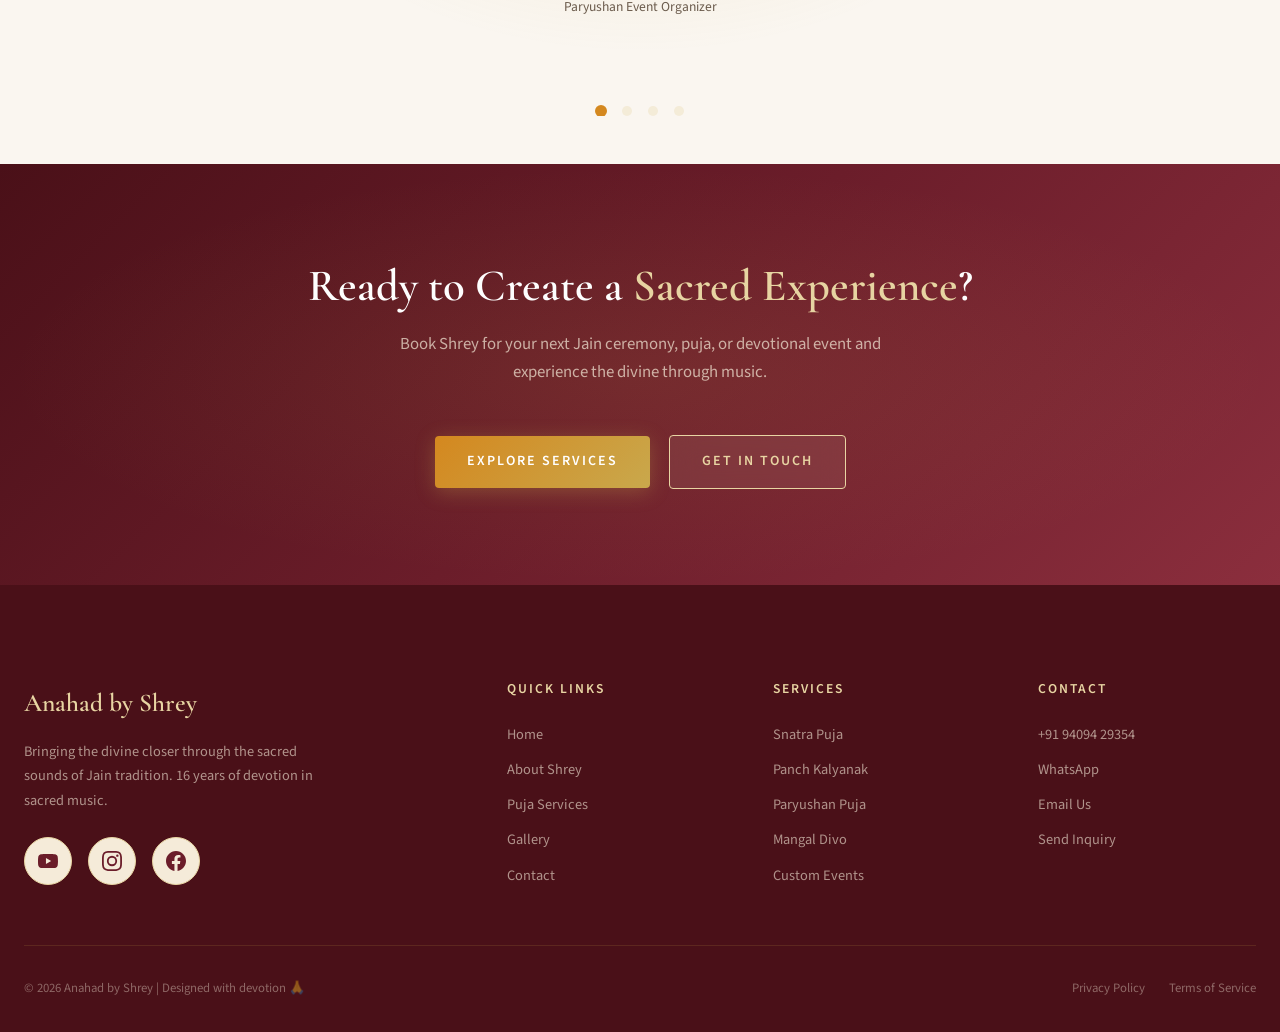
==== commit da9bde85: "Merge the mark into the stage; fly the real mic in; fix the #intro handover The partition was a lit " ====
--- a/index.html
+++ b/index.html
@@ -66,42 +66,24 @@
       <span>Scroll</span>
       <div class="hero-mark__cue-line"></div>
     </div>
-  </section>
-
-  <!-- The travelling mic. position:fixed so it can leave Scene 1's logo,
-       cross the section boundary and land on Shrey's raised hand in Scene 2. -->
+
+    <!-- Sinks the mark's aura and backdrop to the exact colour #heroStage
+         starts on, so the boundary between the two sections cannot be seen as
+         the stage scrolls up. Sits above the aura, so the mark dissolves into
+         it on the way out. -->
+    <div class="hero-mark__foot" aria-hidden="true"></div>
+  </section>
+
+  <!-- The travelling mic. Cut from the performance footage itself
+       (images/mic-real.png) so that when it reaches Shrey's hand it is
+       literally the same object the photo shows. position:fixed so it can
+       leave Scene 1's mark and cross into Scene 2.
+       The PNG is normalised: mic head centre at 15% of its height, base
+       centre at 85%, so its midpoint is the box centre that JS rotates and
+       positions, and MIC_BASE_H in js/hero-story.js is that 70% span. -->
   <div class="hero-mic" id="heroMic" aria-hidden="true">
     <span class="hero-mic__glow" id="heroMicGlow"></span>
-    <svg class="hero-mic__art" viewBox="0 0 62 200" xmlns="http://www.w3.org/2000/svg" focusable="false">
-      <defs>
-        <linearGradient id="micBody" x1="0" y1="0" x2="1" y2="0">
-          <stop offset="0" stop-color="#16161a"/>
-          <stop offset=".32" stop-color="#4c4c57"/>
-          <stop offset=".55" stop-color="#26262d"/>
-          <stop offset="1" stop-color="#0c0c10"/>
-        </linearGradient>
-        <linearGradient id="micHead" x1=".1" y1="0" x2=".9" y2="1">
-          <stop offset="0" stop-color="#fdf9ef"/>
-          <stop offset=".42" stop-color="#d2c9b3"/>
-          <stop offset="1" stop-color="#736b5c"/>
-        </linearGradient>
-        <linearGradient id="micRing" x1="0" y1="0" x2="1" y2="0">
-          <stop offset="0" stop-color="#7d6428"/>
-          <stop offset=".42" stop-color="#E8D5A3"/>
-          <stop offset="1" stop-color="#7d6428"/>
-        </linearGradient>
-      </defs>
-      <rect x="19" y="38" width="24" height="154" rx="12" fill="url(#micBody)"/>
-      <rect x="19.6" y="38.6" width="22.8" height="152.8" rx="11.4" fill="none"
-            stroke="url(#micRing)" stroke-width="1.2" opacity=".65"/>
-      <rect x="21" y="174" width="20" height="6" rx="3" fill="url(#micRing)" opacity=".9"/>
-      <circle cx="31" cy="24" r="22" fill="url(#micHead)"/>
-      <g opacity=".3" stroke="#5a5245" stroke-width="1.1" fill="none">
-        <path d="M11 18h40M12 25h38M15 32h32M19 38h24M19 11h24"/>
-      </g>
-      <circle cx="31" cy="24" r="22" fill="none" stroke="#6c6454" stroke-width="1" opacity=".5"/>
-      <rect x="23" y="40" width="16" height="8" rx="3" fill="url(#micRing)" opacity=".85"/>
-    </svg>
+    <img src="images/mic-real.png" alt="" class="hero-mic__art" width="35" height="247">
   </div>
 
   <!-- HERO SCENE 2 — the canvas sequence. Decorative layers are aria-hidden;
--- a/css/styles.css
+++ b/css/styles.css
@@ -4232,6 +4232,19 @@
   filter: drop-shadow(0 0 70px rgba(201, 168, 76, 0.42));
 }
 
+/* The seam-killer. Everything the mark paints — backdrop, aura, particles —
+   has to arrive at #120406 by its bottom edge, because that is the colour
+   .hero-stage__backdrop starts on. Above the aura (z 1) and the stack (z 3) so
+   the logo dissolves into it on the way out; below the cue (z 4). */
+.hero-mark__foot {
+  position: absolute;
+  inset: auto 0 0 0;
+  height: 44%;
+  z-index: 3;
+  pointer-events: none;
+  background: linear-gradient(180deg, rgba(18, 4, 6, 0) 0%, rgba(18, 4, 6, 0.72) 58%, #120406 92%);
+}
+
 .hero-mark__cue {
   position: absolute;
   bottom: 28px;
@@ -4274,8 +4287,10 @@
   position: fixed;
   left: 0;
   top: 0;
-  width: 62px;
-  height: 200px;
+  /* Exactly images/mic-real.png's intrinsic size — js/hero-story.js derives the
+     landing scale from it, so this box must not be restyled per breakpoint. */
+  width: 35px;
+  height: 247px;
   z-index: 30;
   opacity: 0;
   pointer-events: none;
@@ -4331,13 +4346,16 @@
   z-index: 0;
 }
 
+/* Starts on exactly the colour .hero-mark__backdrop ends on (#180509) and keeps
+   the gold glow well clear of the top edge — otherwise the boundary between the
+   two sections reads as a hard horizontal line as the stage scrolls up. */
 .hero-stage__backdrop {
   position: absolute;
   inset: 0;
   z-index: 0;
   background:
-    radial-gradient(120% 90% at 50% 8%, rgba(201, 168, 76, 0.16), transparent 62%),
-    linear-gradient(160deg, #2a0a10 0%, #1d0709 58%, #120406 100%);
+    radial-gradient(120% 80% at 50% 62%, rgba(201, 168, 76, 0.13), transparent 64%),
+    linear-gradient(180deg, #120406 0%, #180608 26%, #150507 62%, #100305 100%);
 }
 
 .hero-stage__frame {
@@ -4505,7 +4523,11 @@
   #intro {
     position: relative;
     z-index: 1;
-    margin-top: calc(-1 * max(82vh, 492px));
+    /* Exactly .hero-stage's own height (+2px so rounding can't leave a sliver),
+       so #intro's top edge lands on the viewport top at the same instant the
+       pin releases. Any less and its edge cuts across the hero's copy on the
+       way up; any more and it starts eating the hero before the pin is done. */
+    margin-top: calc(-2px - max(100vh, 600px));
   }
 }
 
@@ -4625,10 +4647,6 @@
     justify-content: center;
   }
 
-  .hero-mic {
-    width: 46px;
-    height: 148px;
-  }
 }
 
 @media (max-width: 560px) {
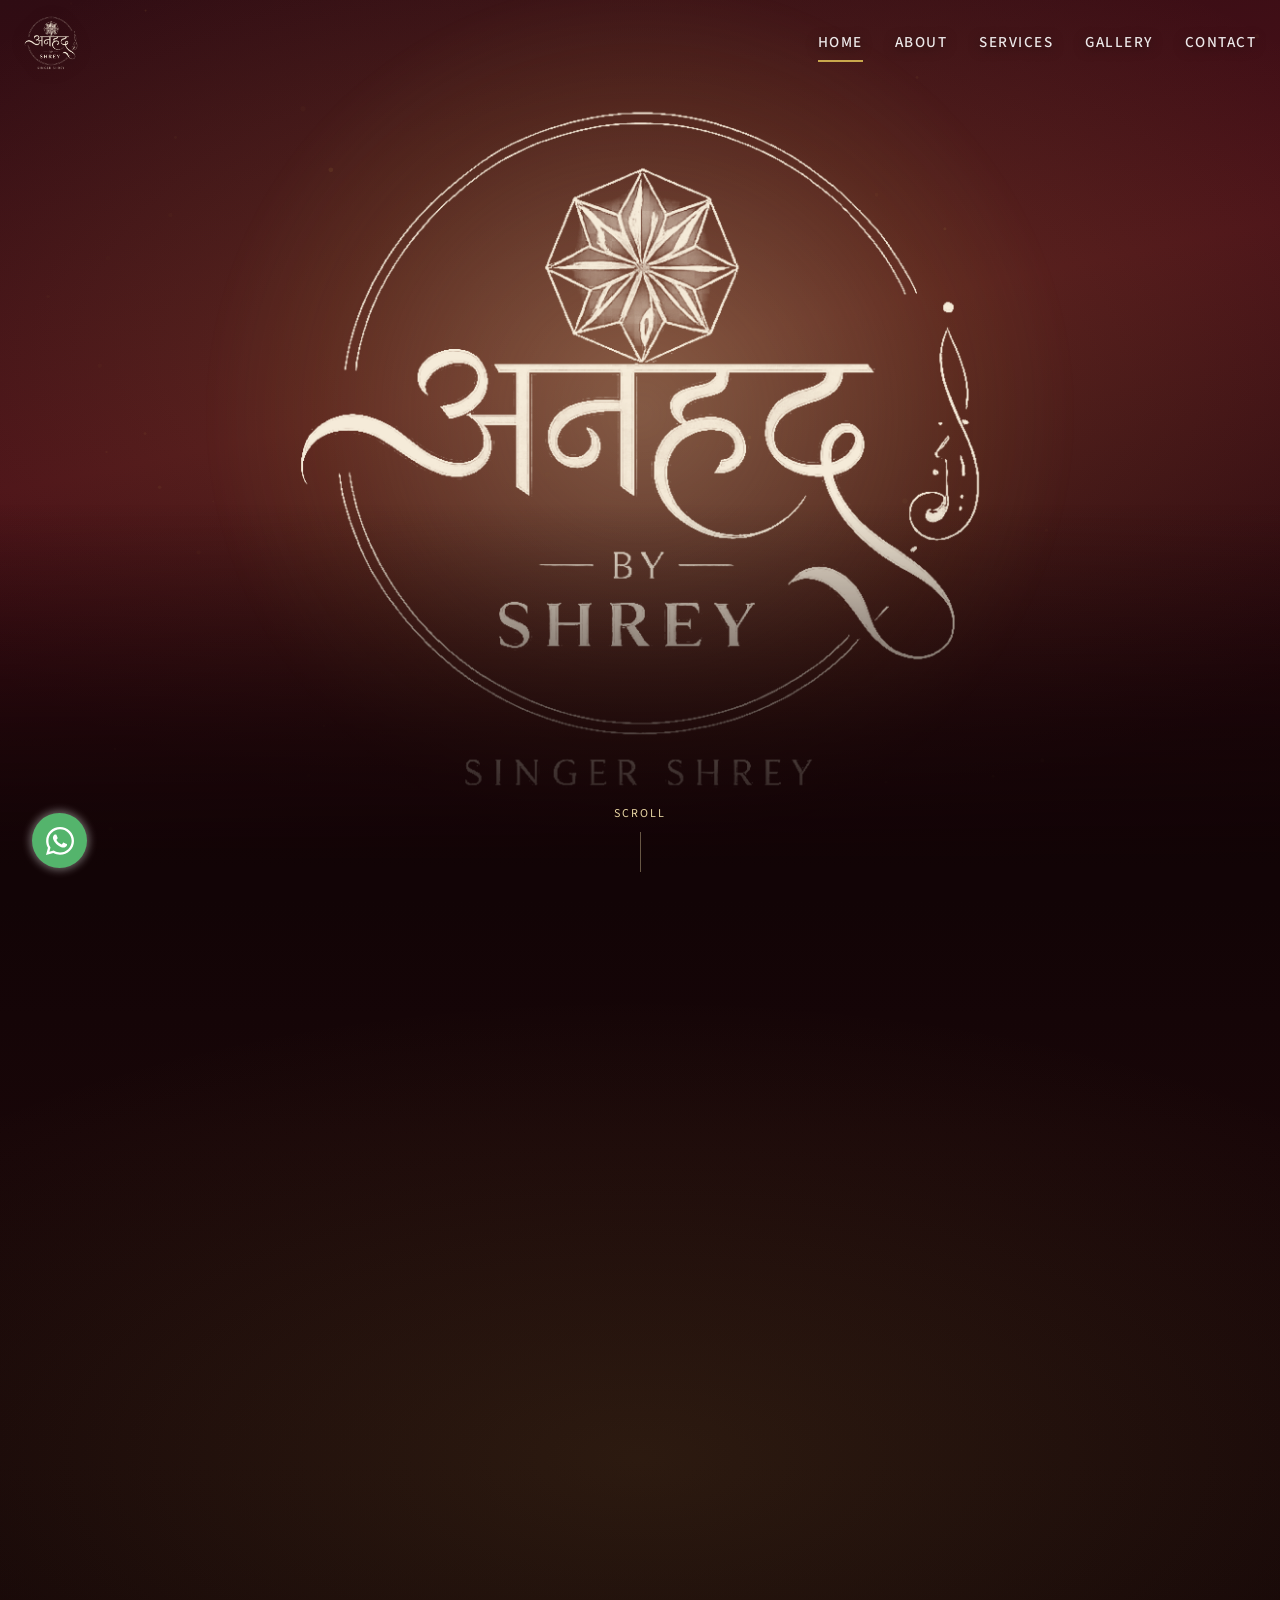
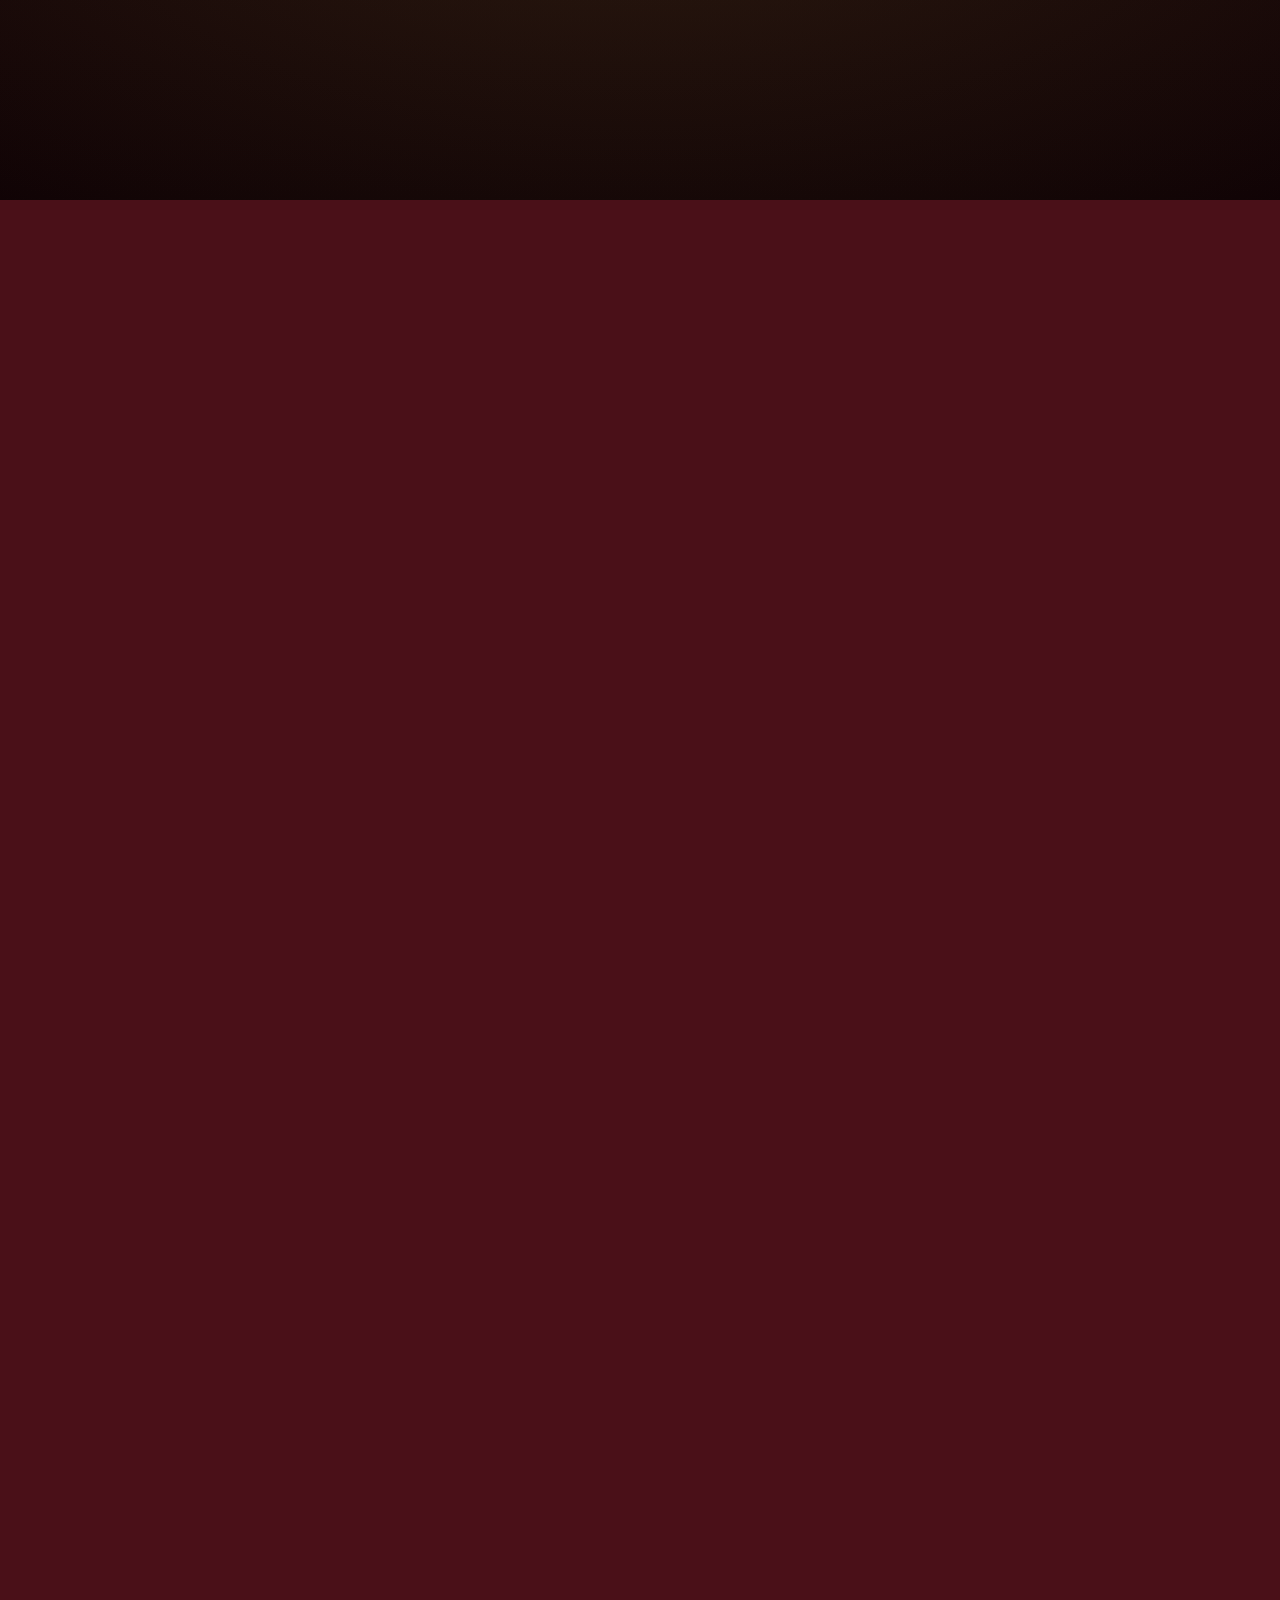
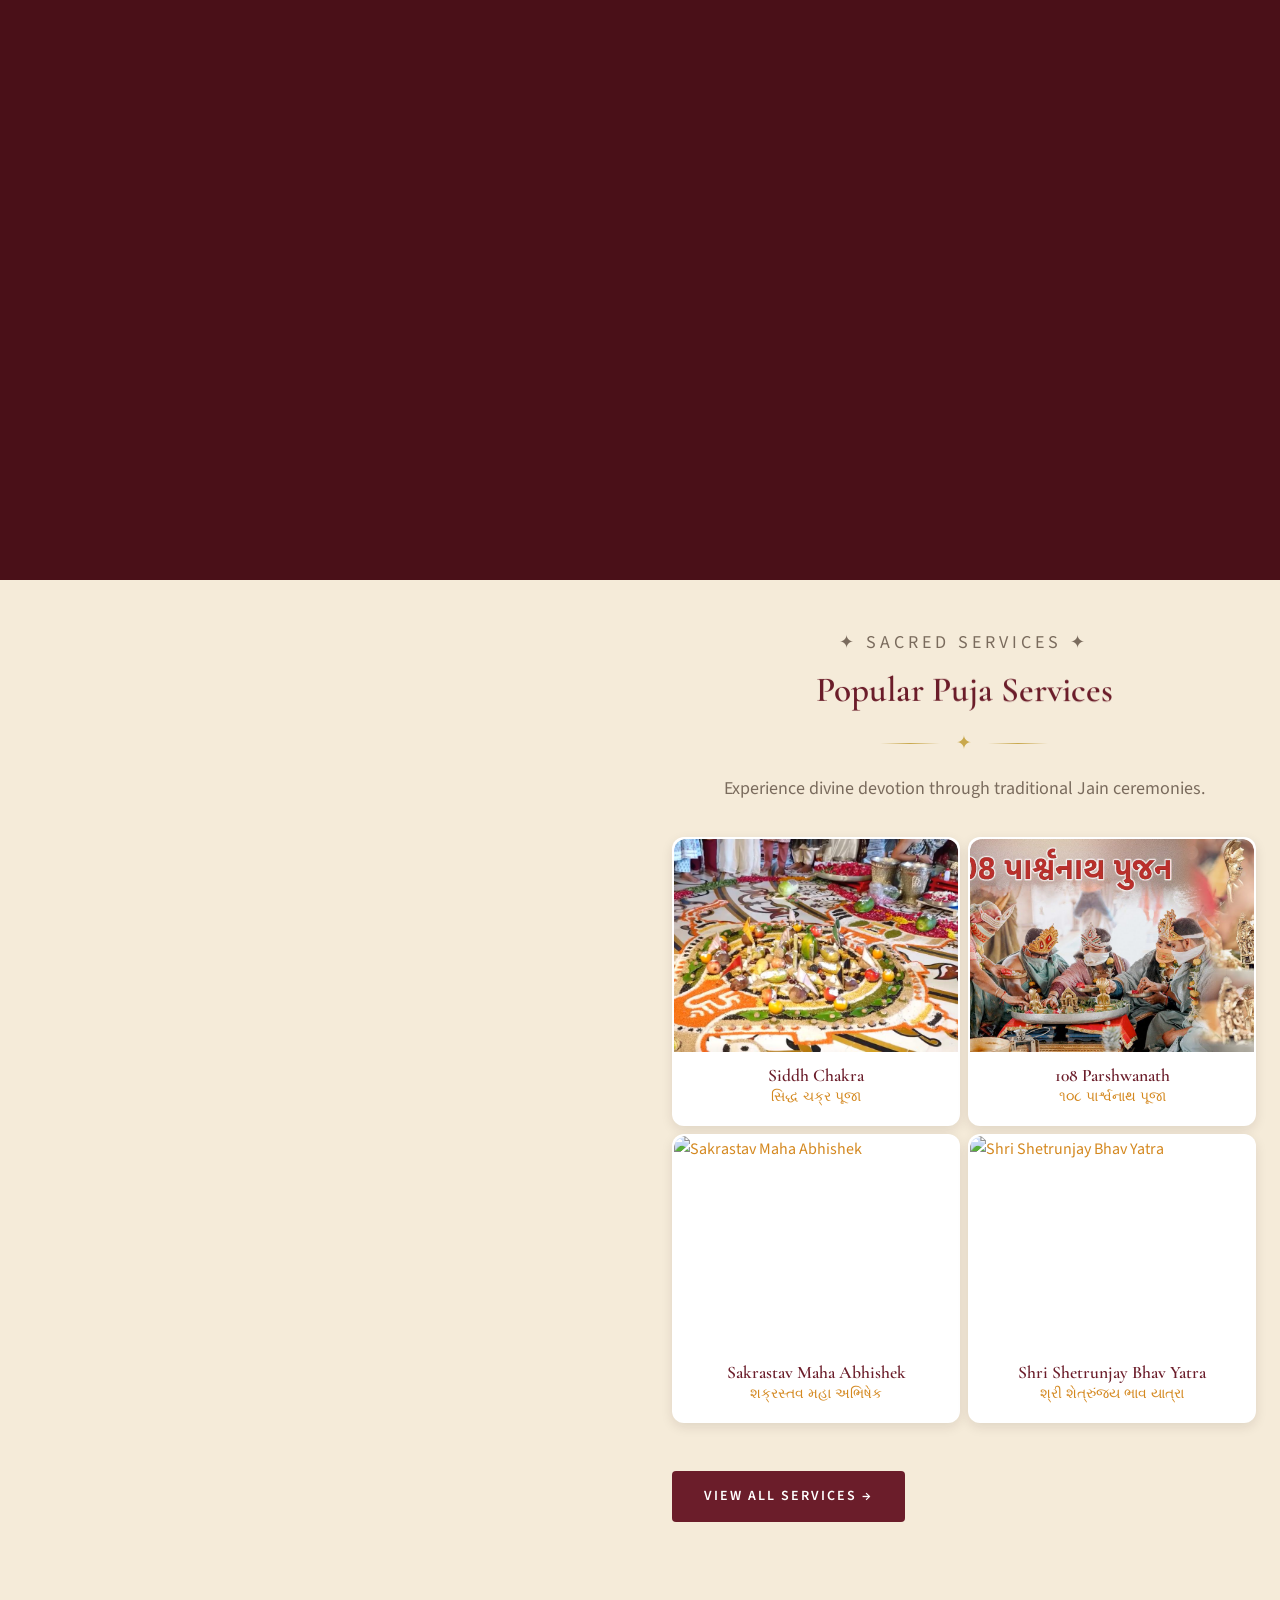
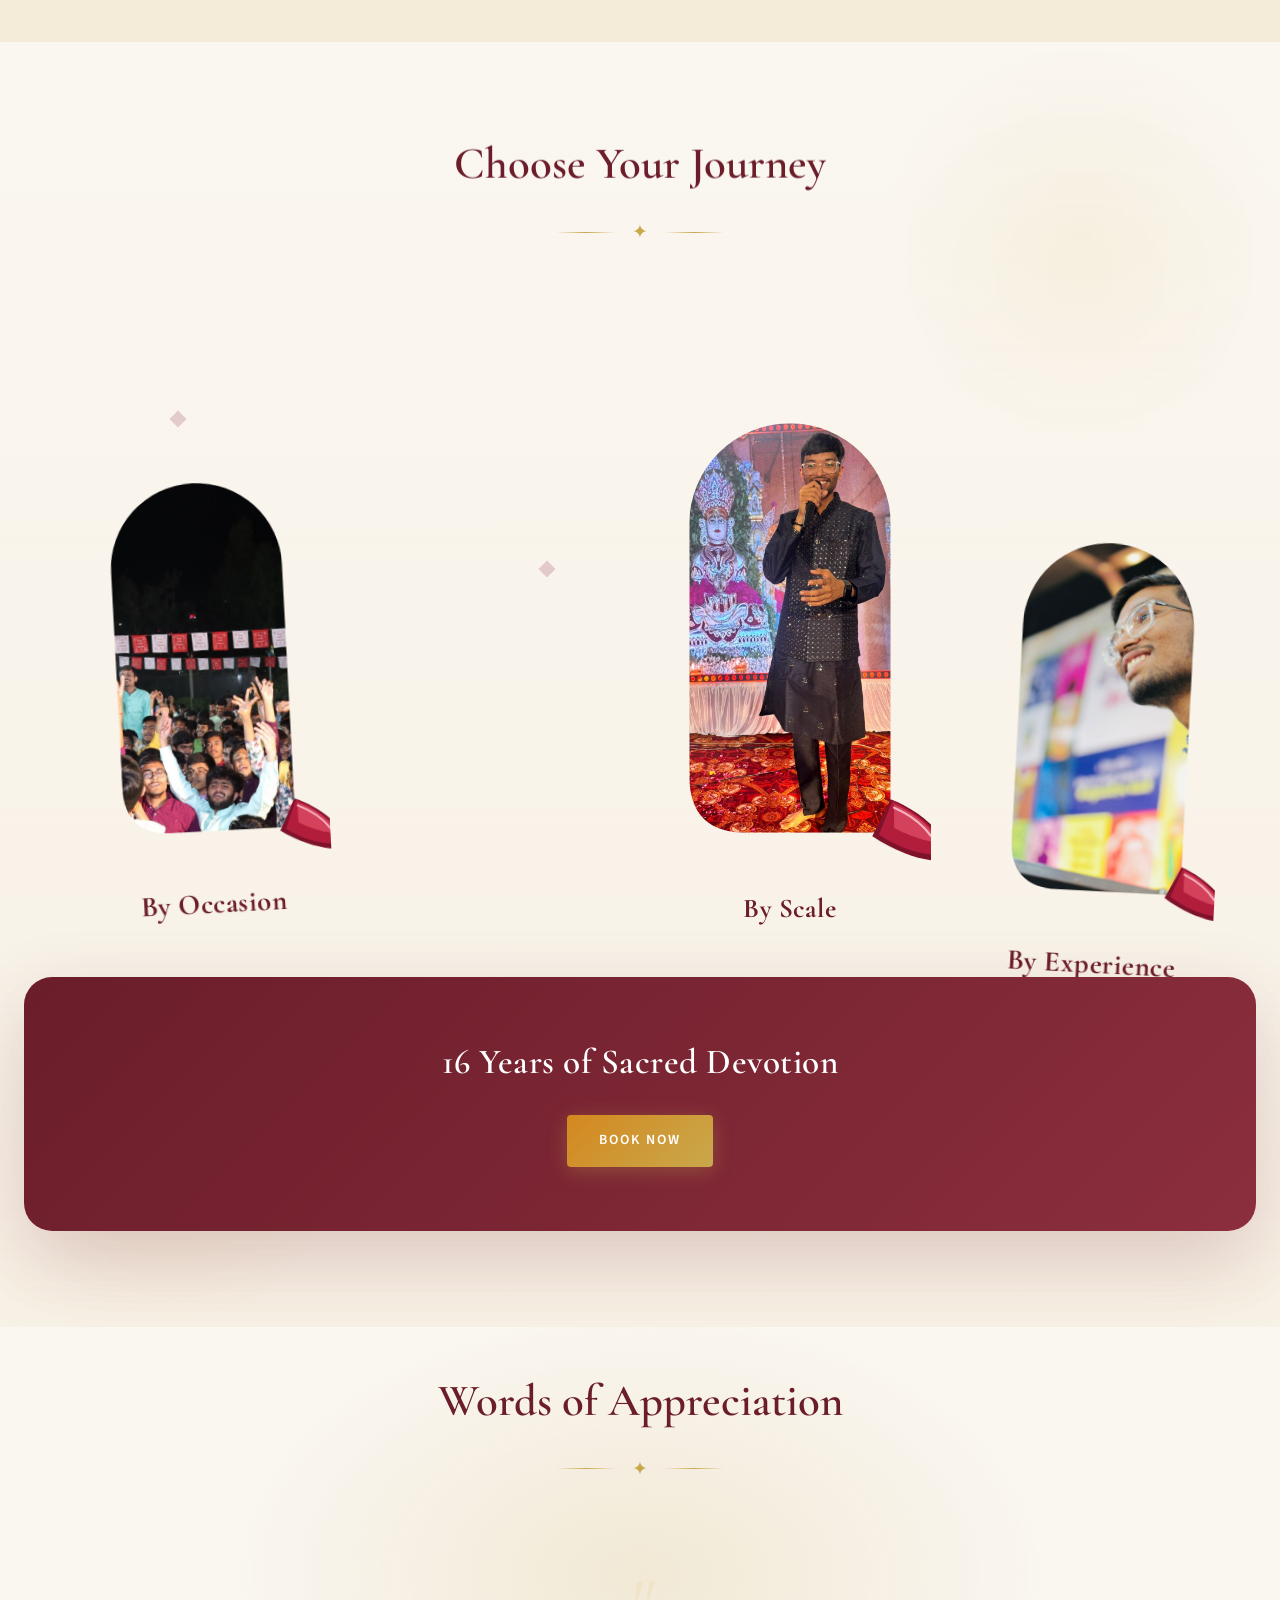
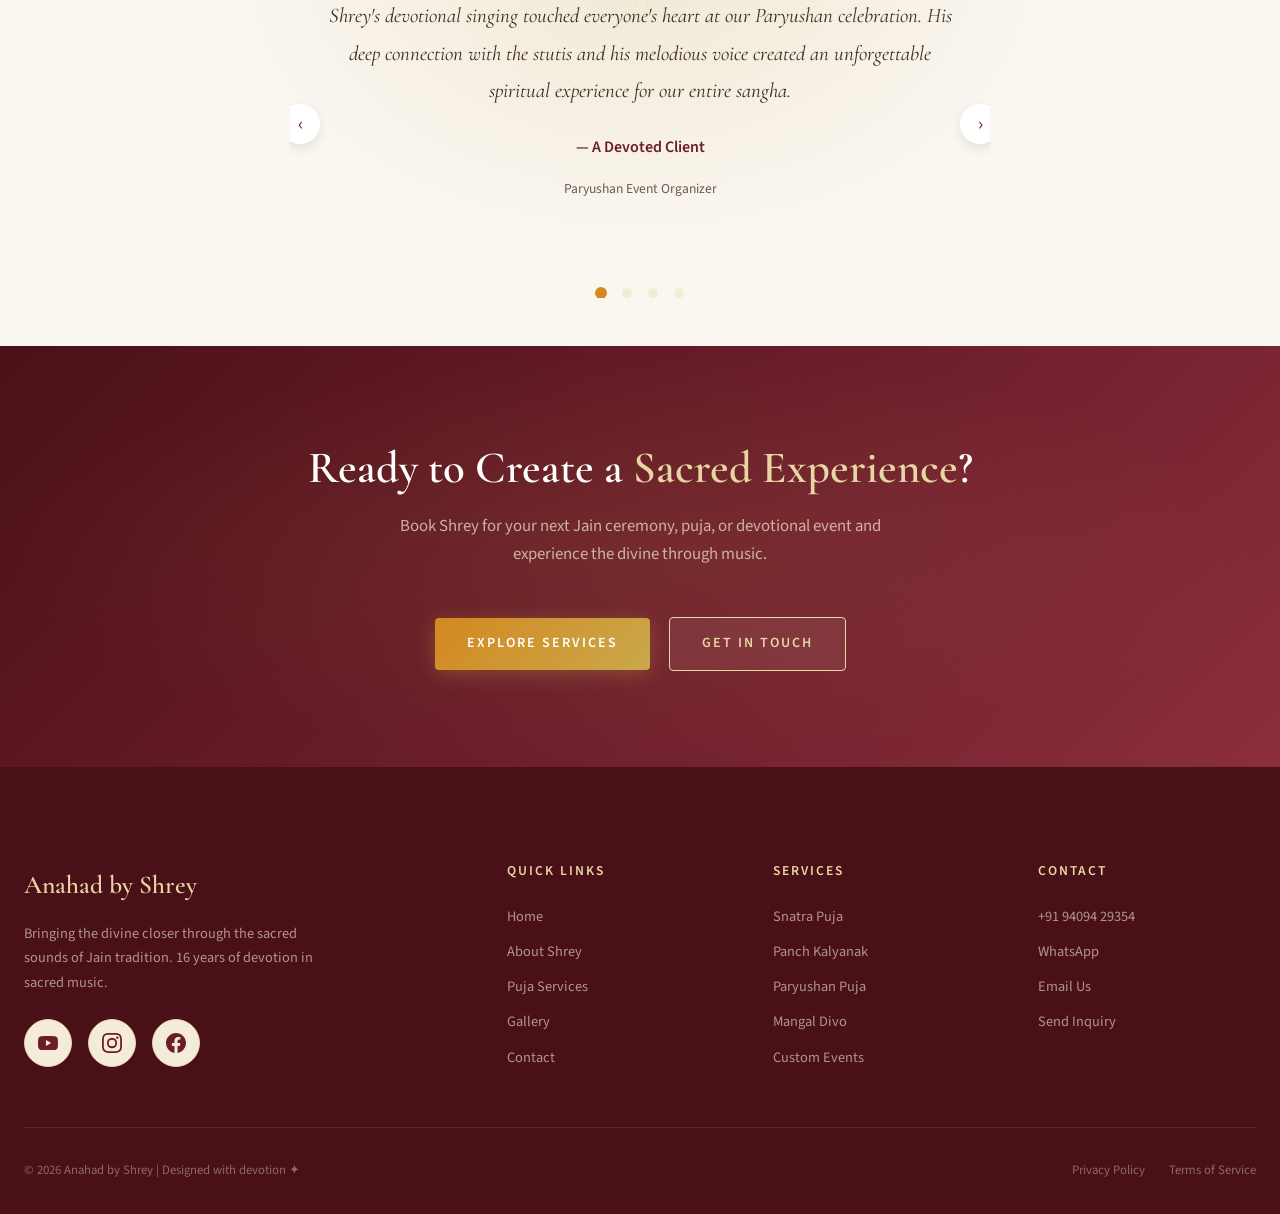
==== commit 8dea78a1: "Retire the mic, ground the hero, and rebuild the bar, icons and About The mic overlay and its whole " ====
--- a/index.html
+++ b/index.html
@@ -18,7 +18,7 @@
   <meta name="twitter:image" content="https://www.anahadbyshrey.com/assets/images/shrey_bg.jpeg">
   <link rel="canonical" href="https://www.anahadbyshrey.com/">
   <link rel="stylesheet" href="css/styles.css">
-  <link rel="icon" href="data:image/svg+xml,<svg xmlns='http://www.w3.org/2000/svg' viewBox='0 0 100 100'><text y='.9em' font-size='90'>🙏</text></svg>">
+  <link rel="icon" href="data:image/svg+xml,<svg xmlns='http://www.w3.org/2000/svg' viewBox='0 0 100 100'><rect width='100' height='100' rx='22' fill='%23470E17'/><path d='M50 16 58 42 84 50 58 58 50 84 42 58 16 50 42 42Z' fill='%23E8D5A3'/></svg>">
   <!-- Hero scene 1 art and the sequence's first frame are above the fold. -->
   <link rel="preload" as="image" href="images/logo-mark.png">
   <link rel="preload" as="image" href="assets/images/hero-seq-poster.jpg">
@@ -27,12 +27,12 @@
 
   <!-- NAVIGATION -->
   <div class="nav-overlay" id="navOverlay"></div>
-  <!-- No .navbar--light here: the homepage opens on the dark mark scene, so the
-       bar stays transparent until main.js adds .scrolled past the hero. -->
+  <!-- The bar is transparent everywhere and static. main.js decides its ink
+       from whatever section is behind it (see NAV_DARK_ZONES). -->
   <nav class="navbar" id="navbar">
     <div class="container navbar__inner">
-      <a href="index.html" class="navbar__logo">
-        Anahad <span>by Shrey</span>
+      <a href="index.html" class="navbar__logo" aria-label="Anahad by Shrey — home">
+        <img src="images/logo-mark.png" alt="Anahad by Shrey" class="navbar__logo-mark" width="750" height="747">
       </a>
       <div class="navbar__links" id="navLinks">
         <a href="index.html" class="active">Home</a>
@@ -50,8 +50,8 @@
   </nav>
 
 
-  <!-- HERO SCENE 1 — the mark holds the frame and releases the mic.
-       Pinned via ScrollTrigger in js/hero-story.js. -->
+  <!-- HERO BEAT 1 — the mark holds the frame, blooms once, and dissolves on
+       the way out. Never pinned; see js/hero-story.js. -->
   <section class="hero-mark" id="heroMark" aria-label="Anahad by Shrey">
     <div class="hero-mark__backdrop" aria-hidden="true"></div>
     <div class="hero-mark__aura" id="heroMarkAura" aria-hidden="true"></div>
@@ -73,18 +73,6 @@
          it on the way out. -->
     <div class="hero-mark__foot" aria-hidden="true"></div>
   </section>
-
-  <!-- The travelling mic. Cut from the performance footage itself
-       (images/mic-real.png) so that when it reaches Shrey's hand it is
-       literally the same object the photo shows. position:fixed so it can
-       leave Scene 1's mark and cross into Scene 2.
-       The PNG is normalised: mic head centre at 15% of its height, base
-       centre at 85%, so its midpoint is the box centre that JS rotates and
-       positions, and MIC_BASE_H in js/hero-story.js is that 70% span. -->
-  <div class="hero-mic" id="heroMic" aria-hidden="true">
-    <span class="hero-mic__glow" id="heroMicGlow"></span>
-    <img src="images/mic-real.png" alt="" class="hero-mic__art" width="35" height="247">
-  </div>
 
   <!-- HERO SCENE 2 — the canvas sequence. Decorative layers are aria-hidden;
        the real content (h1, tagline, CTAs) is always in the DOM so screen
@@ -106,11 +94,8 @@
         Anahad by Shrey connects you with 16 years of Jain devotional singing excellence — stutis, bhajans, stavans, and complete puja ceremonies performed with heartfelt devotion.
       </p>
       <div class="hero-stage__buttons" id="heroButtons">
-        <a href="services.html" class="btn btn--primary btn--glass">🙏 Book a Puja</a>
-        <a href="about.html" class="btn btn--outline btn--glass">Discover More</a>
-      </div>
-      <div class="hero-stage__proof" id="heroSocialProof">
-        <span>16 Years of Devotion</span><span class="hero-stage__dot">✦</span><span>500+ Sacred Ceremonies</span>
+        <a href="services.html" class="btn btn--primary">Book a Puja</a>
+        <a href="about.html" class="btn btn--outline">Discover More</a>
       </div>
     </div>
   </section>
@@ -351,7 +336,7 @@
         </div>
       </div>
       <div class="footer__bottom">
-        <p>© <span class="footer__year">2024</span> Anahad by Shrey | Designed with devotion 🙏</p>
+        <p>© <span class="footer__year">2024</span> Anahad by Shrey | Designed with devotion ✦</p>
         <div class="footer__bottom-links">
           <a href="privacy.html">Privacy Policy</a>
           <a href="terms.html">Terms of Service</a>
@@ -375,6 +360,7 @@
   <script src="js/motion/reveal-utils.js"></script>
   <script src="js/motion/particles.js"></script>
   <script src="js/motion/frame-sequence.js"></script>
+  <script src="js/icons.js"></script>
   <script src="js/main.js"></script>
   <script src="js/hero-story.js"></script>
   <script src="js/section-motion.js"></script>
@@ -401,7 +387,7 @@
           } else if (puja.image) {
             imageContent = `<div class="puja-card__slider-track"><div class="puja-card__slide"><img src="${puja.image}" alt="${puja.name}" loading="lazy"></div></div>`;
           } else {
-            imageContent = `<div class="puja-card__placeholder"><span class="puja-card__placeholder-icon">🙏</span><span class="puja-card__placeholder-text">Add Image</span></div>`;
+            imageContent = `<div class="puja-card__placeholder"><span class="puja-card__placeholder-icon icon-glyph" data-icon="lotus"></span><span class="puja-card__placeholder-text">Add Image</span></div>`;
           }
 
           return `
@@ -417,6 +403,8 @@
           </a>
           `;
         }).join('');
+        // Cards land after icons.js's own pass, so fill their placeholders.
+        if (window.Icons) Icons.hydrate(grid);
         // Re-observe reveals
         grid.querySelectorAll('.reveal').forEach(el => {
           const obs = new IntersectionObserver((entries) => {
--- a/css/styles.css
+++ b/css/styles.css
@@ -382,6 +382,10 @@
    NAVIGATION
    ══════════════════════════════════════════ */
 
+/* The bar is static and never carries a background: it does not hide on scroll
+   down, does not reappear on scroll up, and does not grow a panel behind
+   itself. `.scrolled` survives as a colour-only modifier — it says "the content
+   behind me is light now", nothing more. */
 .navbar {
   position: fixed;
   top: 0;
@@ -389,20 +393,7 @@
   width: 100%;
   z-index: var(--z-header-active);
   padding: var(--space-md) 0;
-  transition: transform 0.4s cubic-bezier(0.25, 0.46, 0.45, 0.94);
-  transform: translateY(0);
-}
-
-.navbar.scrolled {
-  background: rgba(250, 246, 240, 0.97);
-  backdrop-filter: blur(12px);
-  -webkit-backdrop-filter: blur(12px);
-  box-shadow: var(--shadow-md);
-  padding: var(--space-sm) 0;
-}
-
-.navbar.navbar-hidden {
-  transform: translateY(-100%);
+  background: transparent;
 }
 
 .navbar__inner {
@@ -412,26 +403,25 @@
 }
 
 .navbar__logo {
-  font-family: var(--font-heading);
-  font-size: 1.6rem;
-  font-weight: 700;
-  color: var(--white);
-  letter-spacing: 0.5px;
-  transition: color var(--transition-normal);
-}
-
-.navbar.scrolled .navbar__logo {
-  color: var(--maroon);
-}
-
-.navbar__logo span {
-  color: var(--gold-light);
-  font-weight: 400;
-  font-style: italic;
-}
-
-.navbar.scrolled .navbar__logo span {
-  color: var(--saffron);
+  display: block;
+  line-height: 0;
+}
+
+/* The mark is flat ivory artwork on transparency, so it reads on the dark hero
+   as drawn. Over the cream sections it would all but disappear, hence the
+   light-state filter below — brightness alone keeps the star's facet lines,
+   which an alpha mask would have flattened into a solid blob. */
+.navbar__logo-mark {
+  display: block;
+  height: 54px;
+  width: auto;
+  transition: filter var(--transition-normal);
+  filter: drop-shadow(0 2px 10px rgba(0, 0, 0, 0.45));
+}
+
+.navbar.scrolled .navbar__logo-mark,
+.navbar--light .navbar__logo-mark {
+  filter: brightness(0.34) contrast(1.35) saturate(2.1);
 }
 
 .navbar__links {
@@ -450,10 +440,15 @@
   position: relative;
   padding: var(--space-xs) 0;
   transition: color var(--transition-normal);
-}
-
-.navbar.scrolled .navbar__links a {
+  /* No panel behind the bar any more, so the links carry their own legibility
+     over whatever photography happens to be under them. */
+  text-shadow: 0 2px 12px rgba(0, 0, 0, 0.55);
+}
+
+.navbar.scrolled .navbar__links a,
+.navbar--light .navbar__links a {
   color: var(--text-dark);
+  text-shadow: 0 1px 10px rgba(250, 246, 240, 0.9);
 }
 
 .navbar__links a::after {
@@ -480,27 +475,7 @@
   color: var(--saffron);
 }
 
-/* Navbar on light photo hero — dark text from start */
-.navbar--light {
-  background: rgba(250, 246, 240, 0.97);
-  backdrop-filter: blur(12px);
-  -webkit-backdrop-filter: blur(12px);
-  box-shadow: var(--shadow-md);
-  padding: var(--space-sm) 0;
-}
-
-.navbar--light .navbar__logo {
-  color: var(--maroon);
-}
-
-.navbar--light .navbar__logo span {
-  color: var(--saffron);
-}
-
-.navbar--light .navbar__links a {
-  color: var(--text-dark);
-}
-
+/* Navbar over light content — dark text from the start, still no background. */
 .navbar--light .navbar__links a:hover {
   color: var(--saffron);
 }
@@ -2141,6 +2116,32 @@
   gap: var(--space-lg);
 }
 
+/* ══════════════════════════════════════════
+   ICONS (js/icons.js)
+   Stroke icons on currentColor, replacing the colour emoji the pages used to
+   carry. They size off the inherited font-size, so every existing rule that
+   sized an emoji (.why-card__icon, .booking-step__icon, …) keeps working.
+   ══════════════════════════════════════════ */
+
+.icon-glyph {
+  display: inline-flex;
+  align-items: center;
+  justify-content: center;
+  line-height: 0;
+  vertical-align: -0.14em;
+}
+
+.icon-svg {
+  display: block;
+  width: 1em;
+  height: 1em;
+}
+
+/* The contact list sizes its icons by its own 50px medallion, not by type. */
+.contact__item-icon {
+  font-size: 1.5rem;
+}
+
 .contact-form__status {
   display: none;
   margin-bottom: var(--space-lg);
@@ -2160,6 +2161,26 @@
   display: block;
   opacity: 1;
   transform: translateY(0);
+}
+
+/* Outcome states. The saffron default above stays as the "in flight" look. */
+.contact-form__status--success {
+  background: rgba(46, 125, 74, 0.1);
+  border-color: #2E7D4A;
+  color: #1C5231;
+}
+
+.contact-form__status--error {
+  background: rgba(150, 34, 42, 0.08);
+  border-color: var(--maroon);
+  color: var(--maroon-dark);
+}
+
+.form-optional {
+  font-weight: 400;
+  opacity: 0.6;
+  text-transform: none;
+  letter-spacing: 0;
 }
 
 /* ══════════════════════════════════════════
@@ -4280,44 +4301,6 @@
   animation: scrollLine 2s ease-in-out infinite;
 }
 
-/* ── The travelling mic (fixed: crosses the section boundary) ──
-   Sized once here; js/hero-story.js only ever scales/rotates/moves it, so
-   the drop stays on the compositor. */
-.hero-mic {
-  position: fixed;
-  left: 0;
-  top: 0;
-  /* Exactly images/mic-real.png's intrinsic size — js/hero-story.js derives the
-     landing scale from it, so this box must not be restyled per breakpoint. */
-  width: 35px;
-  height: 247px;
-  z-index: 30;
-  opacity: 0;
-  pointer-events: none;
-  will-change: transform, opacity;
-}
-
-.hero-mic__art {
-  position: relative;
-  display: block;
-  width: 100%;
-  height: 100%;
-  filter: drop-shadow(0 18px 34px rgba(0, 0, 0, 0.55));
-}
-
-.hero-mic__glow {
-  position: absolute;
-  left: 50%;
-  top: 12%;
-  width: 280%;
-  aspect-ratio: 1;
-  transform: translate(-50%, -50%);
-  border-radius: 50%;
-  background: radial-gradient(circle, rgba(232, 213, 163, 0.5), rgba(201, 168, 76, 0.1) 46%, transparent 68%);
-  opacity: 0;
-  pointer-events: none;
-}
-
 /* ScrollTrigger's pin spacer is bare page background. If a pin ever fails to
    apply — a refresh mid-pin, a killed matchMedia branch — that bare cream is
    what shows, which reads as a blank screen dropped into the hero. Painting it
@@ -4334,16 +4317,6 @@
   overflow: hidden;
   background: var(--maroon-dark);
   isolation: isolate;
-  /* Above #intro, which is pulled up underneath the stage's exit (see #intro
-     below) so it is already in place when the pin lets go. */
-  z-index: 2;
-}
-
-/* The moment the stage's timeline is spent, js/hero-story.js drops it behind
-   #intro — so instead of a second full screen of settled hero scrolling past,
-   #intro is right there. */
-.hero-stage.is-released {
-  z-index: 0;
 }
 
 /* Starts on exactly the colour .hero-mark__backdrop ends on (#180509) and keeps
@@ -4375,7 +4348,7 @@
 
 /* Fallback still, in case the sequence never loads (it sits under the
    canvas, which is opaque and only fades in once frame 001 has painted).
-   object-position mirrors Motion.micAnchors.heroSeq.focal. */
+   object-position mirrors Motion.seqAnchors.heroSeq.focal. */
 .hero-stage__poster {
   object-fit: cover;
   object-position: 42% 34%;
@@ -4481,22 +4454,6 @@
   background: rgba(245, 235, 217, 0.08);
 }
 
-.hero-stage__proof {
-  display: flex;
-  align-items: center;
-  gap: var(--space-md);
-  color: var(--gold-light);
-  font-family: var(--font-body);
-  font-size: 0.82rem;
-  letter-spacing: 1px;
-  text-transform: uppercase;
-  text-shadow: 0 2px 10px rgba(0, 0, 0, 0.6);
-}
-
-.hero-stage__dot {
-  opacity: 0.6;
-}
-
 .split-word {
   display: inline-block;
   overflow: hidden;
@@ -4508,30 +4465,10 @@
   will-change: transform, opacity;
 }
 
-/* ── #intro: pulled up under the hero's exit ──
-   A pinned section always has its own height left to scroll once the pin lets
-   go, so the settled hero used to travel a second full screen before #intro
-   arrived. Pulling #intro up by most of that distance means it is already at
-   the top of the viewport when .hero-stage.is-released drops the stage behind
-   it. The remainder is a short slide, not a repeat. The value tracks
-   .hero-stage's own `height: 100vh; min-height: 600px`.
-
-   Only above 900px, because that is the exact breakpoint at which
-   js/hero-story.js pins the stage — below it the stage scrolls away normally
-   and there is no trailing screen to swallow. */
-@media (min-width: 900px) {
-  #intro {
-    position: relative;
-    z-index: 1;
-    /* Exactly .hero-stage's own height (+2px so rounding can't leave a sliver),
-       so #intro's top edge lands on the viewport top at the same instant the
-       pin releases. Any less and its edge cuts across the hero's copy on the
-       way up; any more and it starts eating the hero before the pin is done. */
-    margin-top: calc(-2px - max(100vh, 600px));
-  }
-}
-
-/* ── #intro: photo wipe + staggered services ── */
+/* ── #intro: photo wipe + staggered services ──
+   The stage's pin now ends the moment its sequence is spent, so #intro simply
+   follows the hero up the screen. No negative-margin overlap and no z-index
+   swap: the old pair of those produced a hard cut mid-scroll. */
 .about__image-wrapper {
   clip-path: inset(0 100% 0 0);
 }
@@ -4642,8 +4579,7 @@
     margin-right: auto;
   }
 
-  .hero-stage__buttons,
-  .hero-stage__proof {
+  .hero-stage__buttons {
     justify-content: center;
   }
 
@@ -4663,8 +4599,7 @@
    parked on the final frame by js/hero-story.js. ── */
 @media (prefers-reduced-motion: reduce) {
   .hero-mark__particles,
-  .hero-mark__cue,
-  .hero-mic {
+  .hero-mark__cue {
     display: none;
   }
 
@@ -4691,8 +4626,7 @@
 /* Same settled state when the motion libraries are unavailable — set by
    js/hero-story.js, which can't rely on the media query alone. */
 .hero-no-motion .hero-mark__particles,
-.hero-no-motion .hero-mark__cue,
-.hero-no-motion .hero-mic {
+.hero-no-motion .hero-mark__cue {
   display: none;
 }
 
@@ -4700,3 +4634,346 @@
 .hero-no-motion .hero-stage__copy {
   opacity: 1;
 }
+
+/* ══════════════════════════════════════════════════════════
+   ABOUT — MEET THE CEREMONIES (deck) + THE RING
+   Both are pinned, scroll-driven sections; js/about-motion.js
+   owns their motion. Everything here is the settled/static
+   pose, so the sections still read with JS off.
+   ══════════════════════════════════════════════════════════ */
+
+/* ── The deck ── */
+.ceremony-deck {
+  position: relative;
+  min-height: 100vh;
+  padding: var(--space-3xl) 0;
+  background: var(--ivory);
+  overflow: hidden;
+  display: flex;
+  align-items: center;
+  isolation: isolate;
+}
+
+/* The oversized title the cards ride over, exactly as the reference does it. */
+.ceremony-deck__backdrop-title {
+  position: absolute;
+  top: 50%;
+  left: 50%;
+  transform: translate(-50%, -50%);
+  z-index: 0;
+  margin: 0;
+  width: 100%;
+  text-align: center;
+  font-family: var(--font-heading);
+  font-weight: 400;
+  font-size: clamp(3.4rem, 12vw, 11rem);
+  line-height: 0.92;
+  letter-spacing: -0.02em;
+  color: var(--text-dark);
+  opacity: 0.14;
+  pointer-events: none;
+  user-select: none;
+}
+
+.ceremony-deck__inner {
+  position: relative;
+  z-index: 1;
+  width: min(1280px, 100% - 2 * var(--space-xl));
+  margin: 0 auto;
+  display: grid;
+  grid-template-columns: 1fr auto 1fr;
+  align-items: center;
+  gap: var(--space-xl);
+}
+
+/* Left column — the roll of names */
+.ceremony-deck__names {
+  list-style: none;
+  margin: 0;
+  padding: 0;
+  display: flex;
+  flex-direction: column;
+  gap: var(--space-md);
+}
+
+.ceremony-deck__name {
+  display: flex;
+  flex-direction: column;
+  gap: 2px;
+  color: var(--text-dark);
+  opacity: 0.28;
+  transition: opacity 0.5s ease;
+}
+
+.ceremony-deck__name.is-active {
+  opacity: 1;
+}
+
+.ceremony-deck__name-label {
+  font-family: var(--font-heading);
+  font-size: clamp(1.3rem, 2vw, 1.9rem);
+  line-height: 1.2;
+}
+
+.ceremony-deck__name.is-active .ceremony-deck__name-label {
+  color: var(--maroon);
+}
+
+/* Only the live entry shows its detail lines. The rows keep their height at
+   all times and only fade — collapsing them re-flowed the column on every
+   step, which had the names sliding over each other mid-transition. */
+.ceremony-deck__name-meta,
+.ceremony-deck__name-credit {
+  font-family: var(--font-body);
+  font-size: 0.86rem;
+  color: var(--text-dark);
+  opacity: 0;
+  transition: opacity 0.4s ease;
+}
+
+.ceremony-deck__name.is-active .ceremony-deck__name-meta,
+.ceremony-deck__name.is-active .ceremony-deck__name-credit {
+  opacity: 0.75;
+}
+
+/* Centre column — the card deck */
+.ceremony-deck__stage {
+  position: relative;
+  width: clamp(240px, 26vw, 380px);
+  aspect-ratio: 3 / 4;
+  perspective: 1200px;
+}
+
+.ceremony-deck__card {
+  position: absolute;
+  inset: 0;
+  border-radius: var(--radius-lg);
+  overflow: hidden;
+  box-shadow: var(--shadow-xl);
+  background: var(--maroon-dark);
+  will-change: transform, opacity;
+  backface-visibility: hidden;
+}
+
+.ceremony-deck__media,
+.ceremony-deck__media img,
+.ceremony-deck__video {
+  width: 100%;
+  height: 100%;
+  object-fit: cover;
+  display: block;
+}
+
+.ceremony-deck__placeholder {
+  width: 100%;
+  height: 100%;
+  display: flex;
+  flex-direction: column;
+  align-items: center;
+  justify-content: center;
+  gap: var(--space-md);
+  background:
+    radial-gradient(120% 90% at 50% 30%, rgba(201, 168, 76, 0.22), transparent 62%),
+    linear-gradient(168deg, #2f0c13 0%, var(--maroon-dark) 60%, #180509 100%);
+  color: var(--gold-light);
+  font-size: 3rem;
+}
+
+.ceremony-deck__placeholder-text {
+  font-family: var(--font-body);
+  font-size: 0.8rem;
+  letter-spacing: 1.6px;
+  text-transform: uppercase;
+  opacity: 0.75;
+}
+
+.ceremony-deck__watch {
+  position: absolute;
+  left: var(--space-md);
+  bottom: var(--space-md);
+  display: inline-flex;
+  align-items: center;
+  gap: 8px;
+  padding: 0.5rem 1.1rem;
+  border: none;
+  border-radius: var(--radius-full);
+  background: var(--ivory);
+  color: var(--text-dark);
+  font-family: var(--font-body);
+  font-size: 0.82rem;
+  letter-spacing: 0.6px;
+  cursor: pointer;
+  box-shadow: var(--shadow-md);
+  transition: transform var(--transition-normal), background var(--transition-normal);
+}
+
+.ceremony-deck__watch:hover {
+  transform: translateY(-2px);
+  background: var(--white);
+}
+
+.ceremony-deck__watch-tri {
+  width: 0;
+  height: 0;
+  border-left: 8px solid currentColor;
+  border-top: 5px solid transparent;
+  border-bottom: 5px solid transparent;
+}
+
+/* Right column — still + line */
+.ceremony-deck__aside {
+  position: relative;
+  justify-self: end;
+  width: min(300px, 100%);
+  min-height: 260px;
+}
+
+.ceremony-deck__aside-item {
+  position: absolute;
+  inset: 0;
+  margin: 0;
+  opacity: 0;
+  transition: opacity 0.5s ease;
+}
+
+.ceremony-deck__aside-item.is-active {
+  opacity: 1;
+}
+
+.ceremony-deck__aside-item img {
+  width: 100%;
+  aspect-ratio: 16 / 10;
+  object-fit: cover;
+  border-radius: var(--radius-md);
+  display: block;
+  box-shadow: var(--shadow-lg);
+}
+
+.ceremony-deck__aside-item figcaption {
+  margin-top: var(--space-md);
+  font-family: var(--font-body);
+  font-size: 0.98rem;
+  line-height: 1.6;
+  color: var(--text-dark);
+}
+
+/* ── The ring ── */
+.ring {
+  position: relative;
+  min-height: 100vh;
+  display: grid;
+  place-items: center;
+  overflow: hidden;
+  isolation: isolate;
+  /* js/about-motion.js drives this from cream to maroon on scroll; the
+     variable keeps the start state honest with JS off. */
+  background: var(--ring-bg, var(--ivory));
+}
+
+.ring__orbit {
+  position: absolute;
+  inset: 0;
+  z-index: 0;
+  pointer-events: none;
+}
+
+.ring__frame {
+  position: absolute;
+  top: 50%;
+  left: 50%;
+  margin: 0;
+  width: clamp(120px, 15vw, 230px);
+  will-change: transform, opacity;
+}
+
+.ring__frame img {
+  width: 100%;
+  aspect-ratio: 4 / 3;
+  object-fit: cover;
+  border-radius: var(--radius-md);
+  display: block;
+  box-shadow: 0 22px 50px rgba(0, 0, 0, 0.35);
+}
+
+.ring__core {
+  position: relative;
+  z-index: 1;
+  text-align: center;
+  max-width: 42ch;
+  padding: 0 var(--space-xl);
+  color: var(--ring-ink, var(--text-dark));
+}
+
+.ring__eyebrow {
+  font-family: var(--font-body);
+  font-size: 0.78rem;
+  letter-spacing: 3.5px;
+  text-transform: uppercase;
+  color: var(--saffron);
+  margin-bottom: var(--space-md);
+}
+
+.ring__title {
+  font-family: var(--font-heading);
+  font-weight: 400;
+  font-size: clamp(2.2rem, 5vw, 4rem);
+  line-height: 1.1;
+  margin-bottom: var(--space-lg);
+  color: inherit;
+}
+
+.ring__lede {
+  font-family: var(--font-body);
+  font-size: 1.02rem;
+  line-height: 1.75;
+  margin-bottom: var(--space-xl);
+  color: inherit;
+  opacity: 0.85;
+}
+
+/* ── Responsive: both sections stack and stop pinning below 900px
+   (js/about-motion.js skips the pin at the same breakpoint). ── */
+@media (max-width: 899px) {
+  .ceremony-deck {
+    min-height: auto;
+    padding: var(--space-2xl) 0;
+  }
+
+  .ceremony-deck__inner {
+    grid-template-columns: 1fr;
+    justify-items: center;
+    gap: var(--space-xl);
+  }
+
+  .ceremony-deck__backdrop-title {
+    font-size: clamp(2.6rem, 15vw, 5rem);
+    opacity: 0.1;
+  }
+
+  .ceremony-deck__stage {
+    width: min(320px, 78vw);
+  }
+
+  .ceremony-deck__aside {
+    justify-self: center;
+    width: min(360px, 84vw);
+  }
+
+  .ring {
+    min-height: auto;
+    padding: var(--space-3xl) 0;
+  }
+
+  .ring__frame {
+    width: clamp(96px, 26vw, 150px);
+  }
+}
+
+/* Settled state when motion is off: the deck shows its first card, the ring
+   simply sits still with its frames evenly spread (JS still lays them out;
+   this only guards the states JS would otherwise have animated). */
+@media (prefers-reduced-motion: reduce) {
+  .ceremony-deck__card {
+    transition: none;
+  }
+}
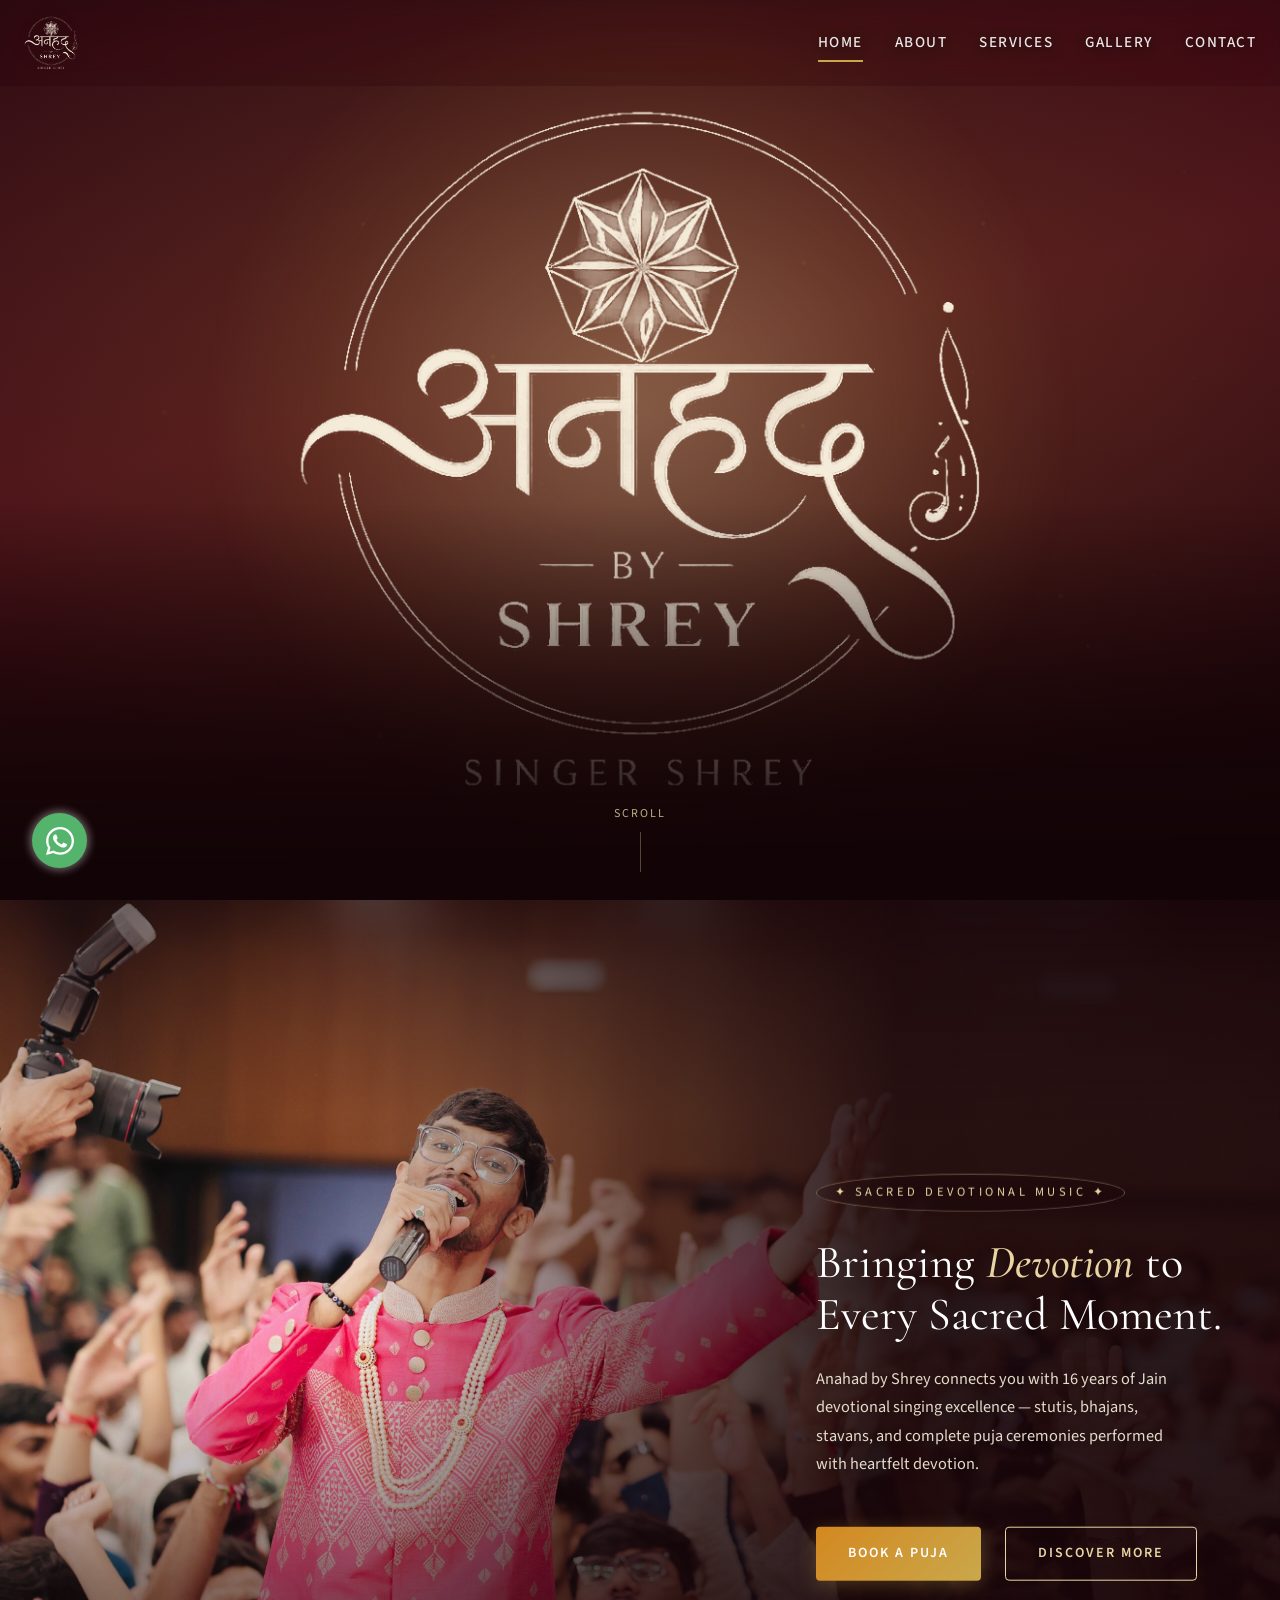
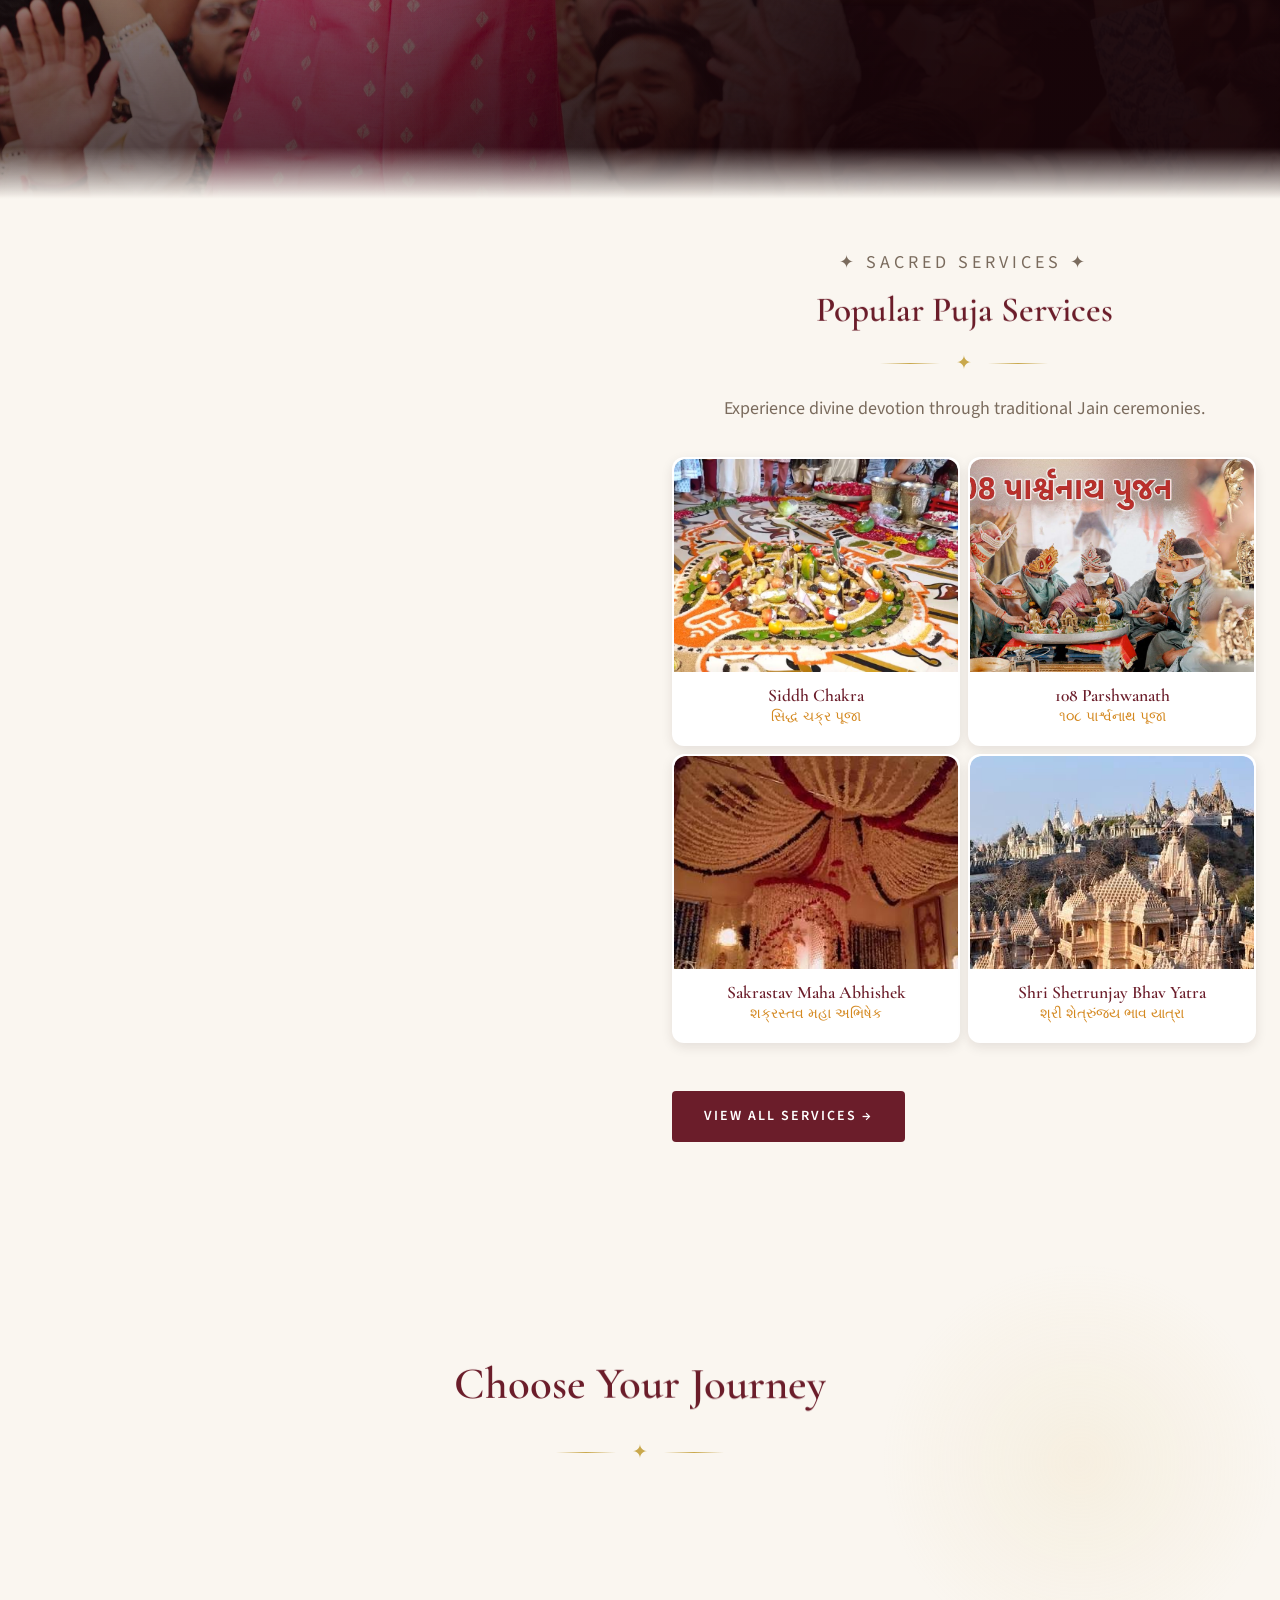
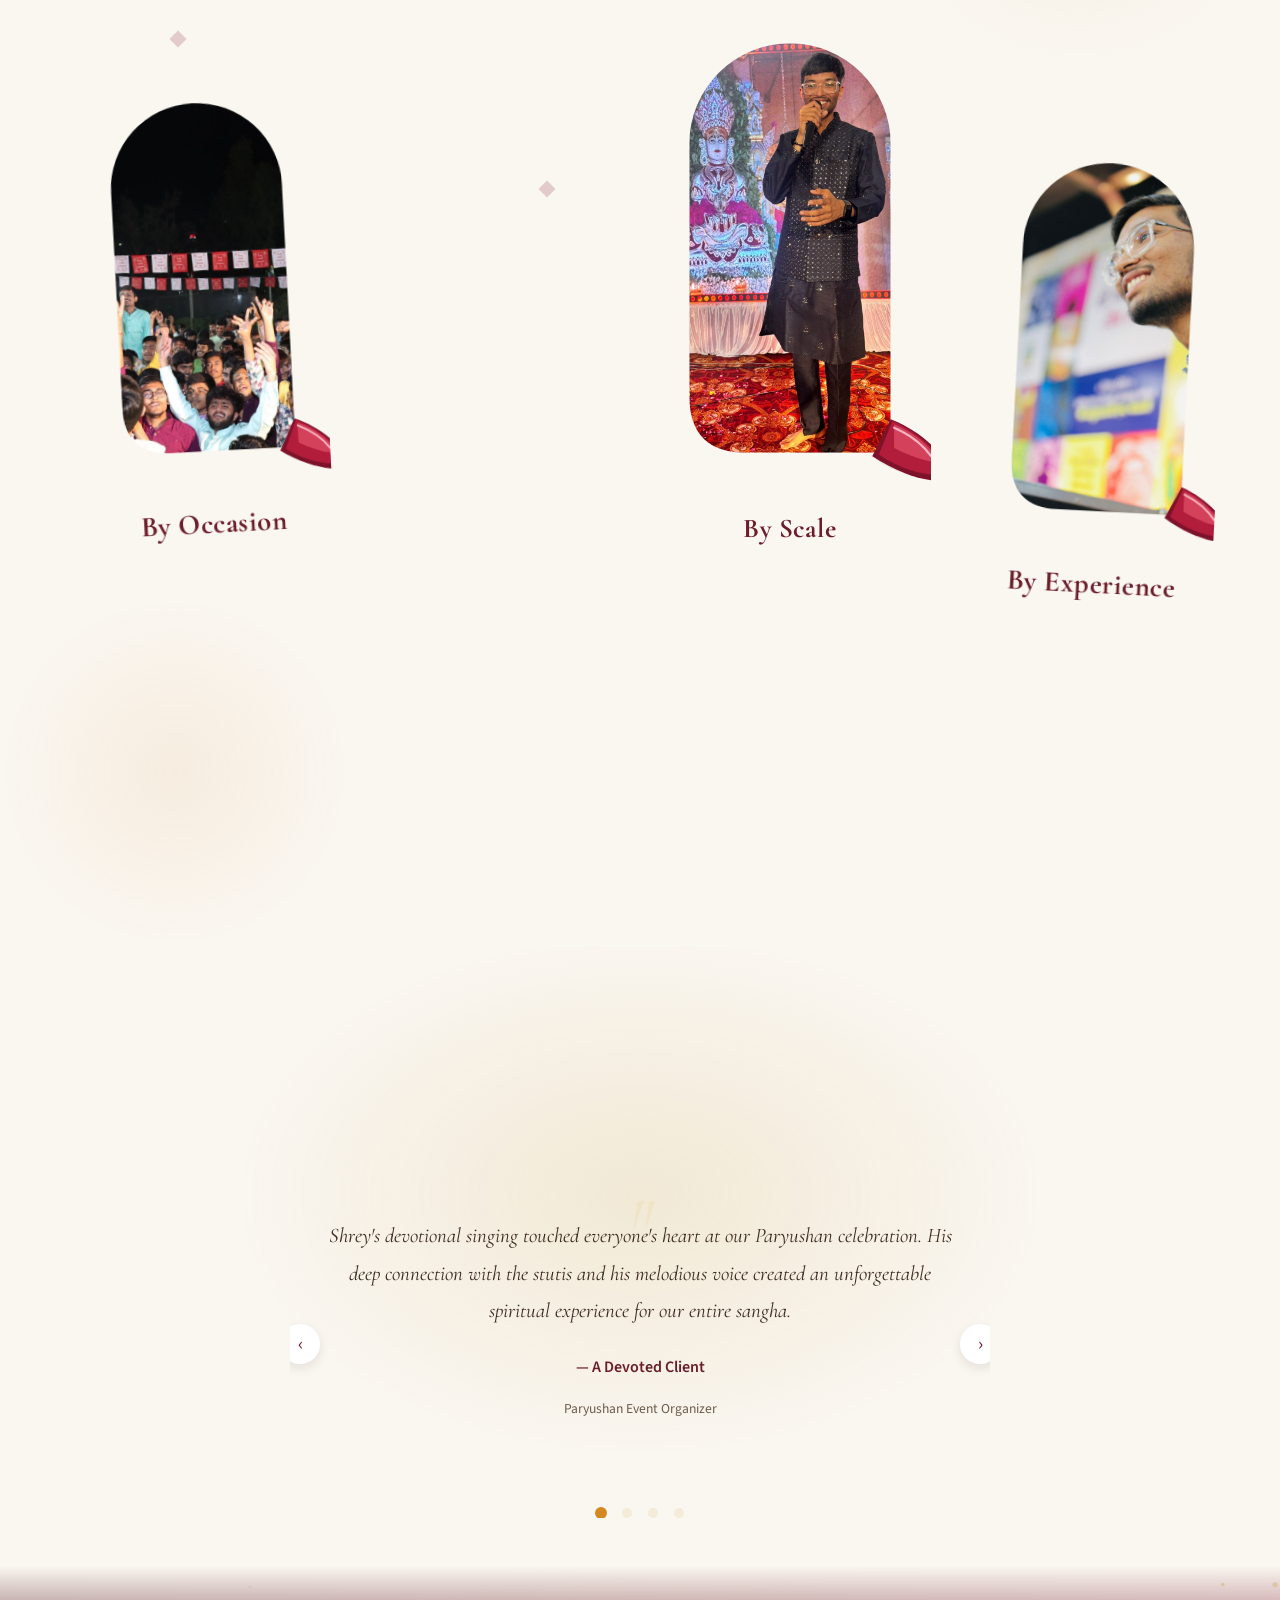
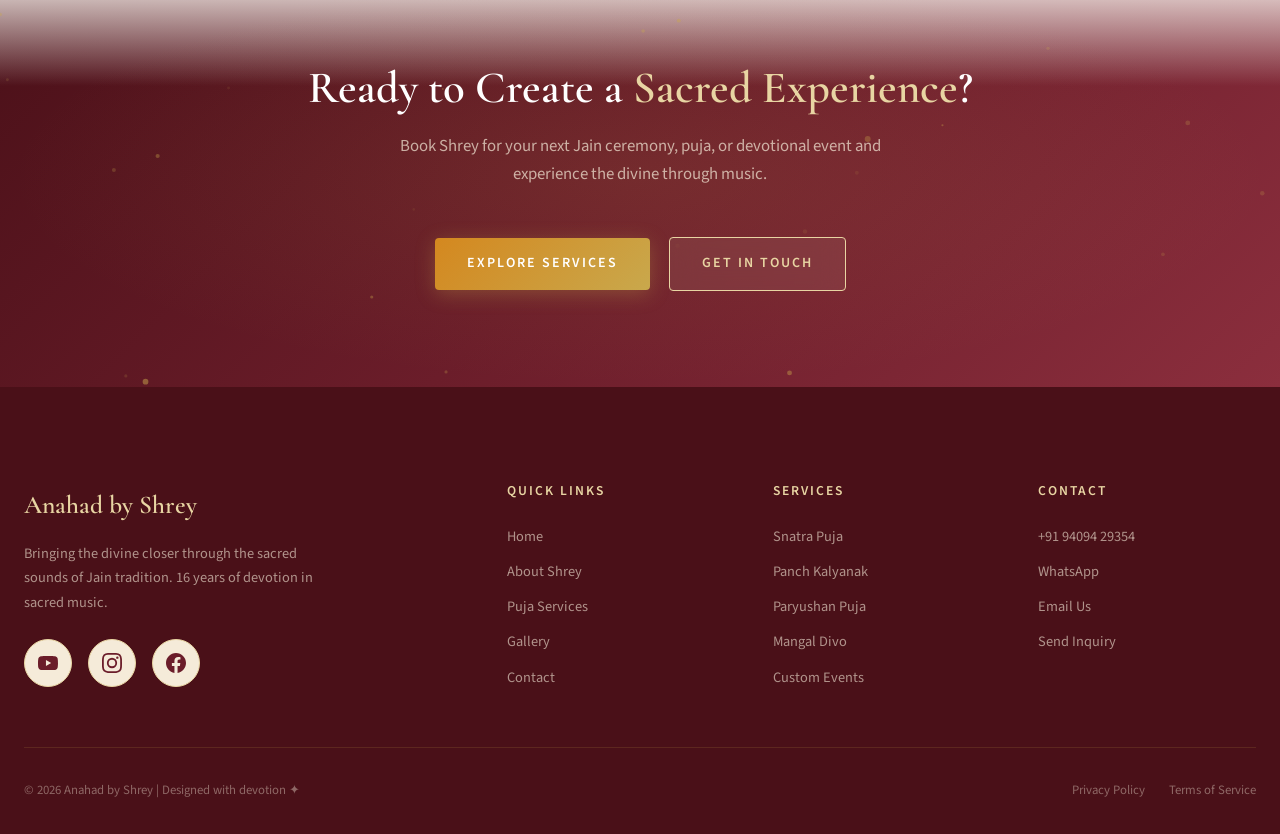
==== commit c000b58c: "Make the page one surface, and put the real photograph back in the hero Every light section painted " ====
--- a/index.html
+++ b/index.html
@@ -19,9 +19,9 @@
   <link rel="canonical" href="https://www.anahadbyshrey.com/">
   <link rel="stylesheet" href="css/styles.css">
   <link rel="icon" href="data:image/svg+xml,<svg xmlns='http://www.w3.org/2000/svg' viewBox='0 0 100 100'><rect width='100' height='100' rx='22' fill='%23470E17'/><path d='M50 16 58 42 84 50 58 58 50 84 42 58 16 50 42 42Z' fill='%23E8D5A3'/></svg>">
-  <!-- Hero scene 1 art and the sequence's first frame are above the fold. -->
+  <!-- Both hero beats are above the fold. -->
   <link rel="preload" as="image" href="images/logo-mark.png">
-  <link rel="preload" as="image" href="assets/images/hero-seq-poster.jpg">
+  <link rel="preload" as="image" href="images/hero-image.jpeg">
 </head>
 <body>
 
@@ -74,15 +74,15 @@
     <div class="hero-mark__foot" aria-hidden="true"></div>
   </section>
 
-  <!-- HERO SCENE 2 — the canvas sequence. Decorative layers are aria-hidden;
-       the real content (h1, tagline, CTAs) is always in the DOM so screen
-       readers and no-motion users get it directly. -->
+  <!-- HERO BEAT 2 — the photograph. Decorative layers are aria-hidden; the
+       real content (h1, tagline, CTAs) is always in the DOM so screen readers
+       and no-motion users get it directly. -->
   <section class="hero-stage" id="heroStage" aria-label="Anahad by Shrey — performance">
     <div class="hero-stage__backdrop" aria-hidden="true"></div>
 
-    <div class="hero-stage__frame" id="heroCanvasWrap" aria-hidden="true">
-      <img src="assets/images/hero-seq-poster.jpg" alt="" class="hero-stage__poster">
-      <canvas class="hero-stage__canvas" id="heroCanvas"></canvas>
+    <div class="hero-stage__frame" id="heroFrame" aria-hidden="true">
+      <img src="images/hero-image.jpeg" alt="" class="hero-stage__photo" id="heroPhoto"
+           width="4160" height="2773" fetchpriority="high">
       <div class="hero-stage__vignette"></div>
       <div class="hero-stage__scrim" id="heroScrim"></div>
     </div>
@@ -359,7 +359,6 @@
   <script src="js/smooth-scroll.js"></script>
   <script src="js/motion/reveal-utils.js"></script>
   <script src="js/motion/particles.js"></script>
-  <script src="js/motion/frame-sequence.js"></script>
   <script src="js/icons.js"></script>
   <script src="js/main.js"></script>
   <script src="js/hero-story.js"></script>
--- a/css/styles.css
+++ b/css/styles.css
@@ -197,6 +197,10 @@
   --z-effect-overlay: 80;
   --z-header: 999;
   --z-header-active: 1000;
+
+  /* Height of the fixed title bar. Anything that must not sit underneath it
+     (the hero copy, the ring's safe area) measures from this. */
+  --nav-h: 86px;
   --z-nav-overlay: 1001;
   --z-modal-backdrop: 2000;
   --z-modal: 3000;
@@ -232,10 +236,18 @@
   -moz-osx-font-smoothing: grayscale;
 }
 
+/* The page surface, painted once. Every light section is transparent and sits
+   on this, so there are no section-to-section colour steps anywhere. The wash
+   is fixed to the viewport rather than the document, which keeps it from
+   banding on long pages. */
 body {
   font-family: var(--font-body);
   color: var(--text-body);
   background-color: var(--ivory);
+  background-image:
+    radial-gradient(120% 80% at 50% 0%, rgba(245, 235, 217, 0.75), transparent 60%),
+    radial-gradient(100% 60% at 100% 100%, rgba(232, 213, 163, 0.18), transparent 65%);
+  background-attachment: fixed;
   line-height: 1.7;
   overflow-x: hidden;
 }
@@ -319,8 +331,13 @@
   position: relative;
 }
 
+/* Transparent on purpose. This used to paint itself cream against an ivory
+   page, and the two-tone step was the hard horizontal line visible between
+   every pair of sections. The page surface is now painted once, on <body>,
+   and every light section simply sits on it. The class is kept because the
+   markup and the section rhythm still use it. */
 .section--cream {
-  background-color: var(--cream);
+  background-color: transparent;
   padding-bottom: 24px;
 }
 
@@ -382,10 +399,11 @@
    NAVIGATION
    ══════════════════════════════════════════ */
 
-/* The bar is static and never carries a background: it does not hide on scroll
-   down, does not reappear on scroll up, and does not grow a panel behind
-   itself. `.scrolled` survives as a colour-only modifier — it says "the content
-   behind me is light now", nothing more. */
+/* The bar is static: it does not hide on scroll down and does not reappear on
+   scroll up. It carries no solid panel either — just a faint frosted wash, so
+   type passing underneath is legible without the bar reading as a separate
+   block sitting on top of the page. `.scrolled` is a colour-only modifier: it
+   says "the content behind me is light now", nothing more. */
 .navbar {
   position: fixed;
   top: 0;
@@ -393,7 +411,14 @@
   width: 100%;
   z-index: var(--z-header-active);
   padding: var(--space-md) 0;
-  background: transparent;
+  background: rgba(24, 5, 9, 0.18);
+  backdrop-filter: blur(14px) saturate(120%);
+  -webkit-backdrop-filter: blur(14px) saturate(120%);
+  transition: background var(--transition-normal);
+}
+
+.navbar.scrolled {
+  background: rgba(250, 246, 240, 0.4);
 }
 
 .navbar__inner {
@@ -3766,7 +3791,10 @@
 
 .ceremony-explorer {
   padding: 96px 0 var(--space-4xl) 0;
-  background: linear-gradient(180deg, var(--ivory) 0%, rgba(245, 235, 217, 0.5) 100%);
+  /* Transparent: see .section--cream. Its old ivory-to-cream gradient ended on
+     a different tone than the section below it began on, which is the seam in
+     the "Choose Your Journey" screenshot. */
+  background: transparent;
   position: relative;
   overflow: hidden;
 }
@@ -4337,30 +4365,18 @@
   z-index: 1;
 }
 
-.hero-stage__poster,
-.hero-stage__canvas {
-  position: absolute;
-  inset: 0;
+/* One photograph, cropped to the stage. Slightly over-tall so the drift in
+   js/hero-story.js never exposes an edge. object-position keeps Shrey clear
+   of the copy column on wide screens. */
+.hero-stage__photo {
+  position: absolute;
+  inset: -6% 0;
   width: 100%;
-  height: 100%;
+  height: 112%;
   display: block;
-}
-
-/* Fallback still, in case the sequence never loads (it sits under the
-   canvas, which is opaque and only fades in once frame 001 has painted).
-   object-position mirrors Motion.seqAnchors.heroSeq.focal. */
-.hero-stage__poster {
   object-fit: cover;
-  object-position: 42% 34%;
-}
-
-.hero-stage__canvas {
-  opacity: 0;
-  transition: opacity 0.45s ease;
-}
-
-.hero-stage.is-painted .hero-stage__canvas {
-  opacity: 1;
+  object-position: 38% 32%;
+  will-change: transform;
 }
 
 .hero-stage__vignette {
@@ -4385,13 +4401,19 @@
 }
 
 /* ── Scene 2: hero copy, right column, clear of the subject ── */
+/* Centred on the space *below* the title bar, not on the viewport. Centring on
+   the viewport put the pretitle directly under the bar, where the nav links
+   sat on top of it. Shifting the centre down by half the bar's height gives
+   the block the same clearance top and bottom. */
 .hero-stage__copy {
   position: absolute;
   z-index: 4;
-  top: 50%;
+  top: calc(50% + var(--nav-h) / 2);
   transform: translateY(-50%);
   right: max(var(--space-2xl), calc((100% - 1280px) / 2 + var(--space-xl)));
-  width: min(46ch, 40%);
+  /* 46ch left the two CTAs a couple of pixels short of fitting on one line, so
+     they wrapped onto two. */
+  width: min(52ch, 42%);
   text-align: left;
   opacity: 0;
 }
@@ -4870,9 +4892,13 @@
   background: var(--ring-bg, var(--ivory));
 }
 
+/* The orbit's own box is the safe area the ring is laid out inside — inset at
+   the top by the height of the (transparent, overlapping) title bar, so a
+   frame at the top of the circle can never slide under it. js/about-motion.js
+   measures THIS element, not the section. */
 .ring__orbit {
   position: absolute;
-  inset: 0;
+  inset: clamp(88px, 11vh, 120px) var(--space-lg) var(--space-xl);
   z-index: 0;
   pointer-events: none;
 }
@@ -4882,7 +4908,7 @@
   top: 50%;
   left: 50%;
   margin: 0;
-  width: clamp(120px, 15vw, 230px);
+  width: clamp(110px, 13vw, 200px);
   will-change: transform, opacity;
 }
 
@@ -4895,12 +4921,15 @@
   box-shadow: 0 22px 50px rgba(0, 0, 0, 0.35);
 }
 
+/* Wide rather than narrow: the frames are anchored out at the edges, so the
+   constraint here is height, not width — squeezing this column just made the
+   copy taller and pushed it back into the ring's path. */
 .ring__core {
   position: relative;
   z-index: 1;
   text-align: center;
-  max-width: 42ch;
-  padding: 0 var(--space-xl);
+  max-width: 46ch;
+  padding: 0 var(--space-lg);
   color: var(--ring-ink, var(--text-dark));
 }
 
@@ -4977,3 +5006,206 @@
     transition: none;
   }
 }
+
+/* ══════════════════════════════════════════════════════════
+   GALLERY — THE REEL
+   A strip of stills that travels sideways while the page scrolls
+   down. js/gallery-motion.js pins the section and drives the
+   track; everything here is the static pose, so with JS off the
+   strip is simply a horizontally scrollable row.
+   ══════════════════════════════════════════════════════════ */
+
+.reel {
+  position: relative;
+  background: var(--maroon-dark);
+  color: var(--cream);
+  padding: var(--space-3xl) 0;
+  overflow: hidden;
+  isolation: isolate;
+}
+
+.reel::before {
+  content: '';
+  position: absolute;
+  inset: 0;
+  z-index: 0;
+  background:
+    radial-gradient(90% 60% at 20% 0%, rgba(201, 168, 76, 0.14), transparent 60%),
+    linear-gradient(180deg, #2f0c13 0%, var(--maroon-dark) 55%, #180509 100%);
+}
+
+.reel__head,
+.reel__hint {
+  position: relative;
+  z-index: 1;
+  width: min(1280px, 100% - 2 * var(--space-xl));
+  margin: 0 auto;
+}
+
+.reel__eyebrow {
+  font-family: var(--font-body);
+  font-size: 0.78rem;
+  letter-spacing: 3.5px;
+  text-transform: uppercase;
+  color: var(--gold-light);
+  margin-bottom: var(--space-md);
+}
+
+.reel__title {
+  font-family: var(--font-heading);
+  font-weight: 400;
+  font-size: clamp(2rem, 4.4vw, 3.6rem);
+  line-height: 1.12;
+  color: var(--white);
+  margin-bottom: var(--space-2xl);
+}
+
+/* The viewport is full-bleed so the strip runs off both edges — a strip that
+   stops short of the edge reads as a carousel, not as a reel. */
+.reel__viewport {
+  position: relative;
+  z-index: 1;
+  overflow: hidden;
+  padding-left: max(var(--space-xl), calc((100% - 1280px) / 2));
+}
+
+.reel__track {
+  display: flex;
+  gap: var(--space-xl);
+  width: max-content;
+  will-change: transform;
+}
+
+.reel__item {
+  margin: 0;
+  width: clamp(230px, 26vw, 380px);
+  flex: 0 0 auto;
+}
+
+.reel__item img {
+  width: 100%;
+  aspect-ratio: 4 / 5;
+  object-fit: cover;
+  border-radius: var(--radius-lg);
+  display: block;
+  box-shadow: 0 26px 60px rgba(0, 0, 0, 0.45);
+}
+
+.reel__item figcaption {
+  margin-top: var(--space-md);
+  font-family: var(--font-body);
+  font-size: 0.88rem;
+  letter-spacing: 1.4px;
+  text-transform: uppercase;
+  color: var(--gold-light);
+}
+
+.reel__hint {
+  margin-top: var(--space-2xl);
+  font-family: var(--font-body);
+  font-size: 0.74rem;
+  letter-spacing: 2.4px;
+  text-transform: uppercase;
+  color: rgba(232, 213, 163, 0.55);
+}
+
+/* No JS: the strip stays usable by scrolling it directly. */
+.no-reel-motion .reel__viewport {
+  overflow-x: auto;
+  padding-right: var(--space-xl);
+}
+
+/* ── The filterable grid ── */
+.gallery-item {
+  cursor: zoom-in;
+}
+
+/* Items hidden by the category filter. Kept out of the layout entirely so the
+   grid closes up rather than leaving holes. */
+.gallery-item.is-filtered-out {
+  display: none;
+}
+
+@media (max-width: 899px) {
+  .reel {
+    padding: var(--space-2xl) 0;
+  }
+
+  .reel__item {
+    width: clamp(200px, 62vw, 280px);
+  }
+}
+
+/* ══════════════════════════════════════════════════════════
+   CONTINUOUS FLOW — soft edges on the dark blocks
+
+   Every light section is transparent over the single <body> surface, so the
+   only hard lines left were where a maroon block met it. Each of those now
+   dissolves into the page colour over ~110px instead of stopping dead on a
+   pixel row.
+
+   Which pseudo-element each block uses is dictated by what it already has:
+   .cta-banner::before and .reel::before are both taken by existing artwork,
+   so neither is reused here — the banner folds its top fade into its own
+   background stack instead, and the reel only ever needs a bottom one.
+   ══════════════════════════════════════════════════════════ */
+
+.page-header::after,
+.hero-stage::after,
+.reel::after,
+.footer::before {
+  content: '';
+  position: absolute;
+  left: 0;
+  right: 0;
+  height: clamp(70px, 9vh, 130px);
+  pointer-events: none;
+  z-index: 6;
+}
+
+/* Bottom edges — dark dissolving down into the page. */
+.page-header::after,
+.hero-stage::after,
+.reel::after {
+  bottom: -1px;
+  background: linear-gradient(180deg, rgba(250, 246, 240, 0) 0%, var(--ivory) 96%);
+}
+
+/* Top edge — the page dissolving down into the footer. */
+.footer::before {
+  top: -1px;
+  background: linear-gradient(180deg, var(--ivory) 0%, rgba(250, 246, 240, 0) 96%);
+}
+
+/* …except where the footer follows the CTA banner, which is already maroon.
+   Fading to ivory between two dark blocks would reintroduce exactly the band
+   this is meant to remove. */
+.cta-banner + .footer::before {
+  display: none;
+}
+
+/* The banner's top edge. Layered onto its own background rather than a
+   pseudo-element, because .cta-banner::before already carries its gold bloom. */
+.cta-banner {
+  background:
+    linear-gradient(180deg, var(--ivory) 0%, rgba(250, 246, 240, 0) 120px),
+    linear-gradient(135deg, var(--maroon-dark), var(--maroon), var(--maroon-light));
+}
+
+/* The reel's own gradient lives in ::before at z-index 0; the fade has to sit
+   above it and below the content. */
+.reel::after {
+  z-index: 2;
+}
+
+/* Shorter on the hero: the copy column reaches close to the bottom of the
+   section, and a full-height fade washed over the second button. */
+.hero-stage::after {
+  height: clamp(48px, 6vh, 88px);
+}
+
+/* #intro opens the light run on the homepage directly under the hero's fade,
+   so it must not add padding that reads as a gap in the middle of it. */
+#intro {
+  padding-top: var(--space-2xl);
+}
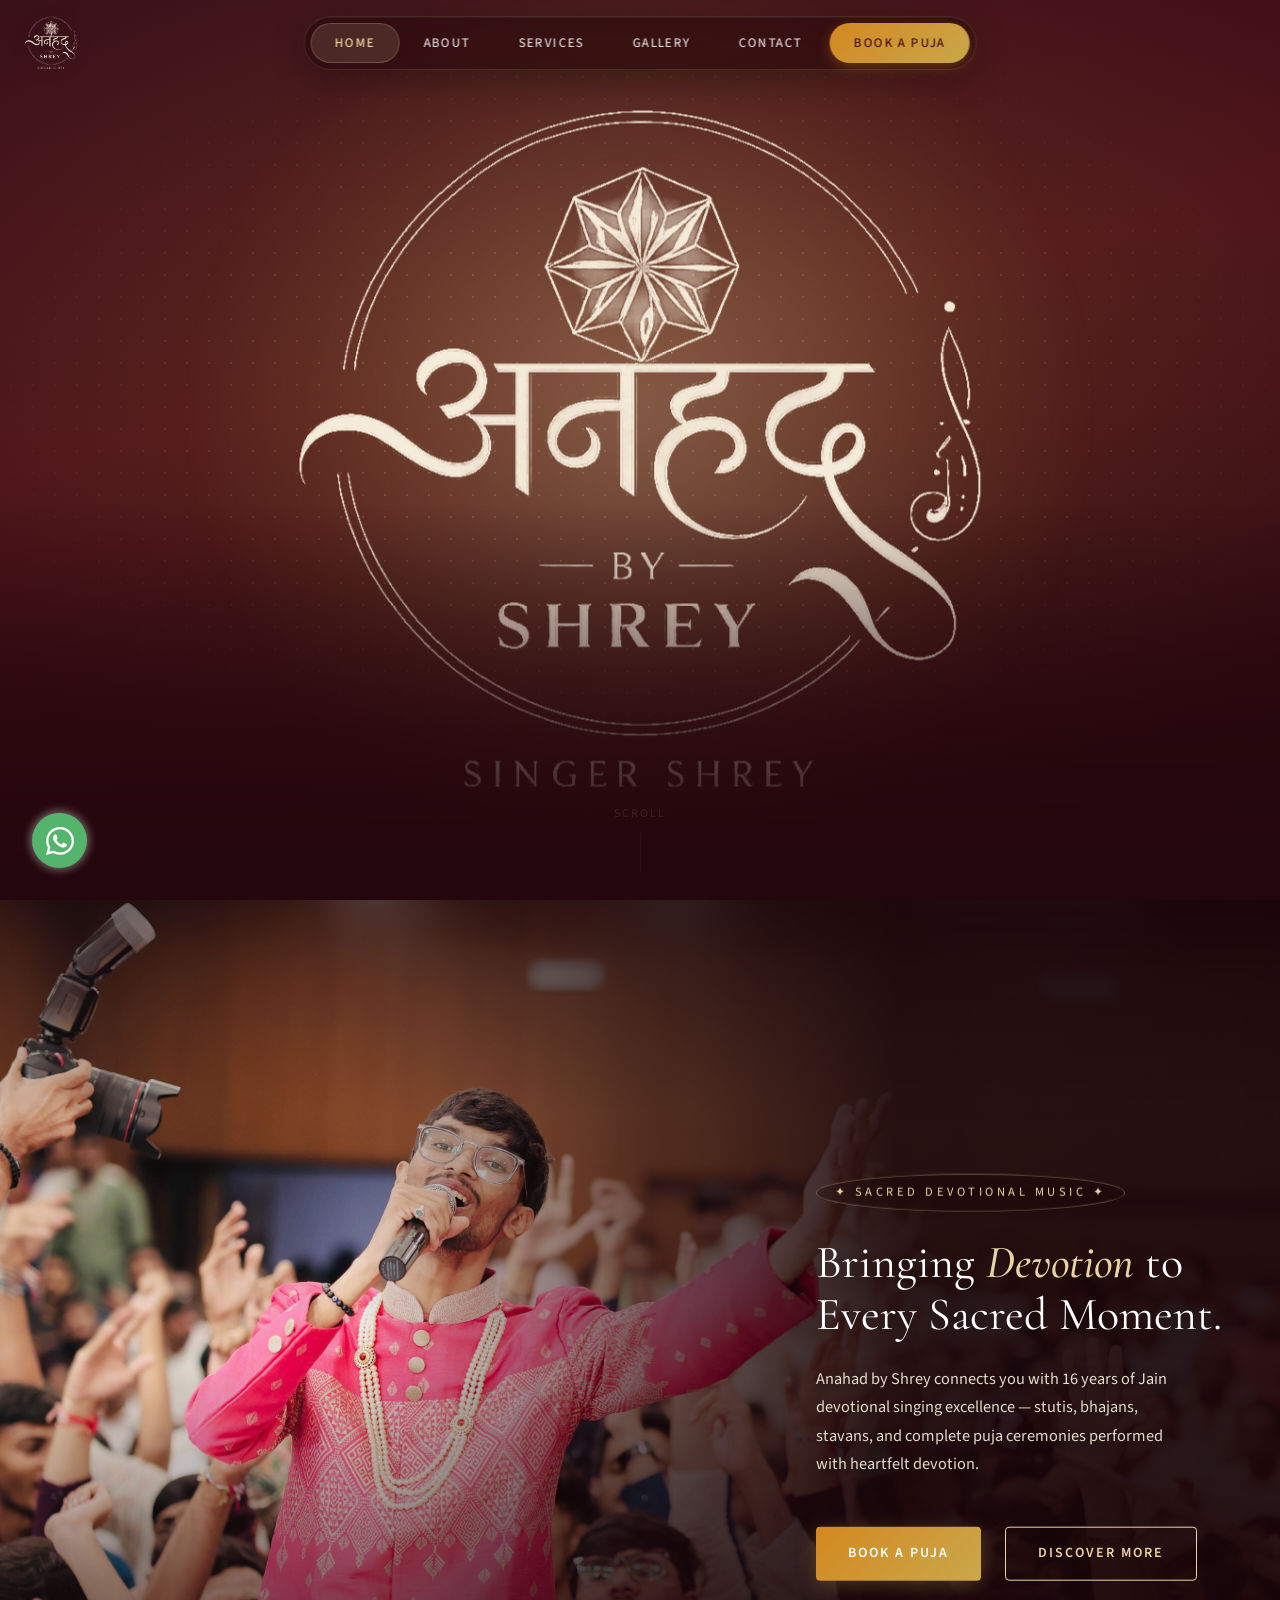
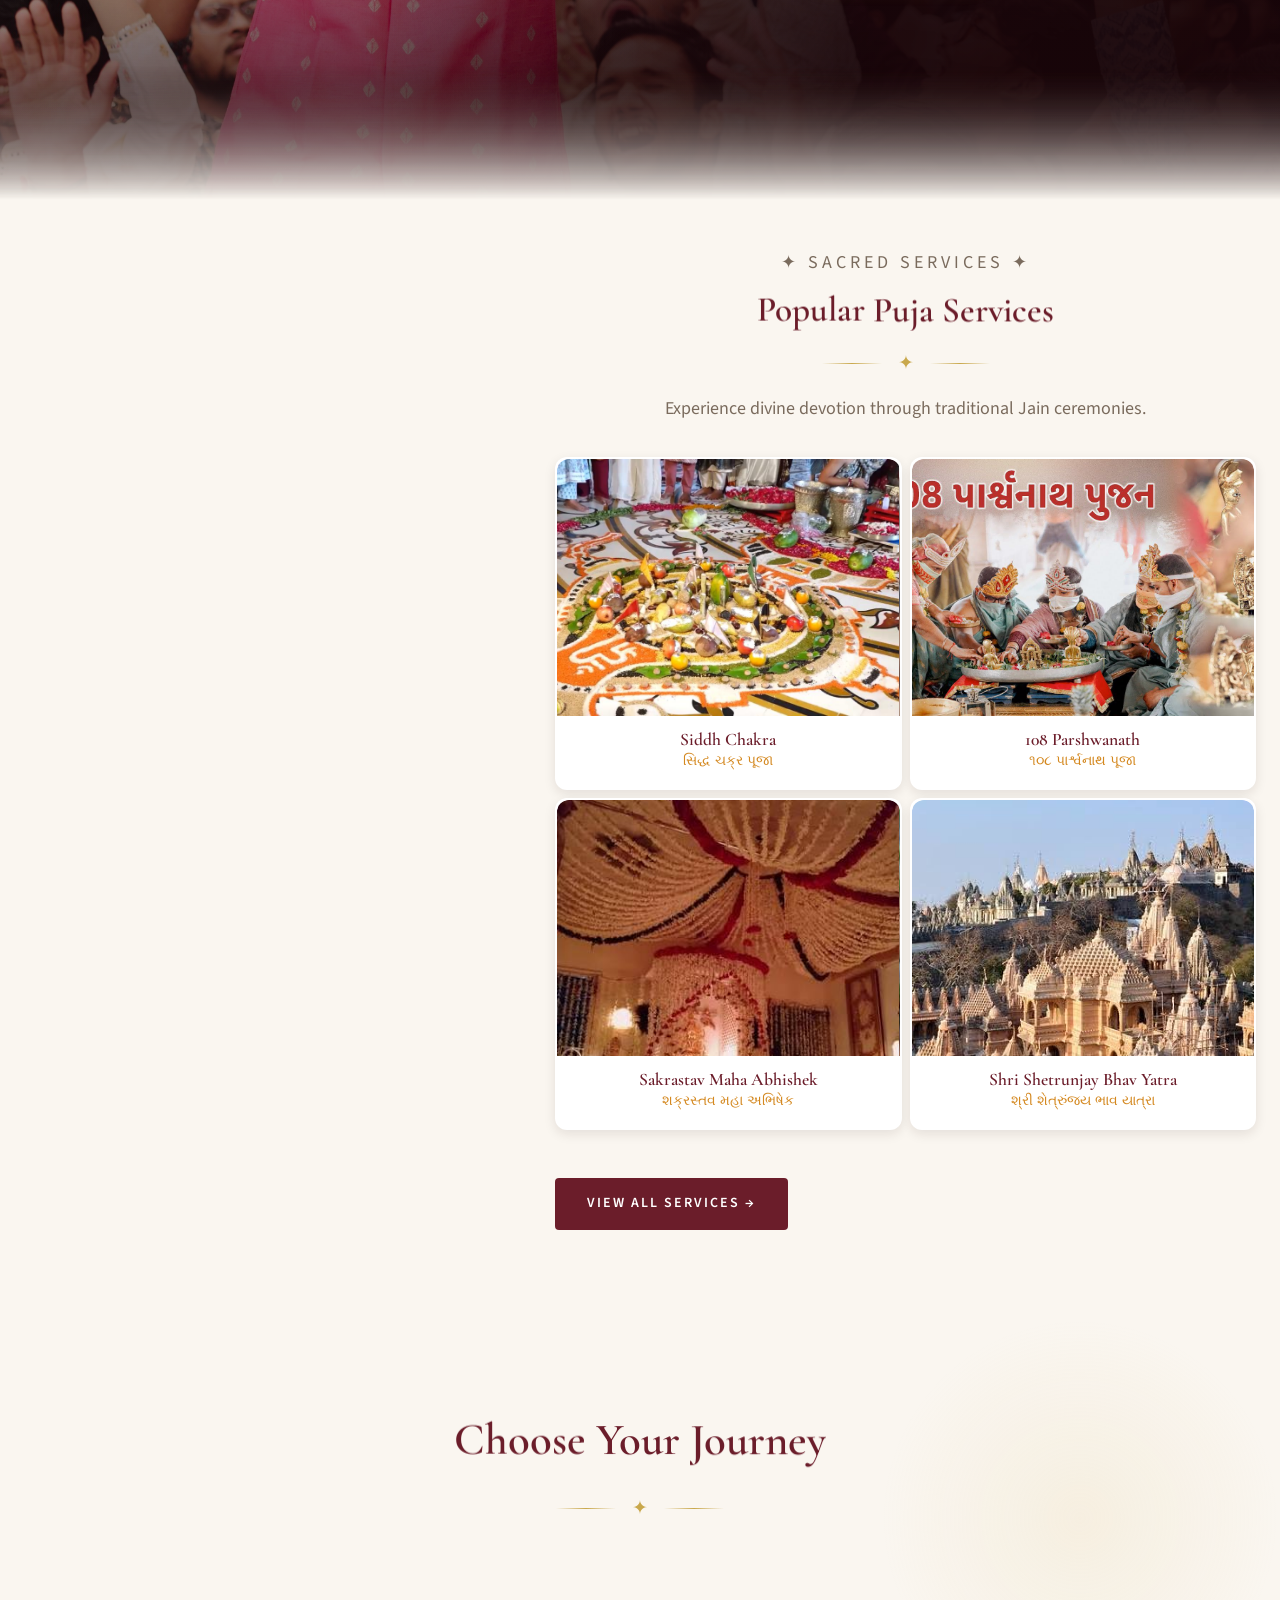
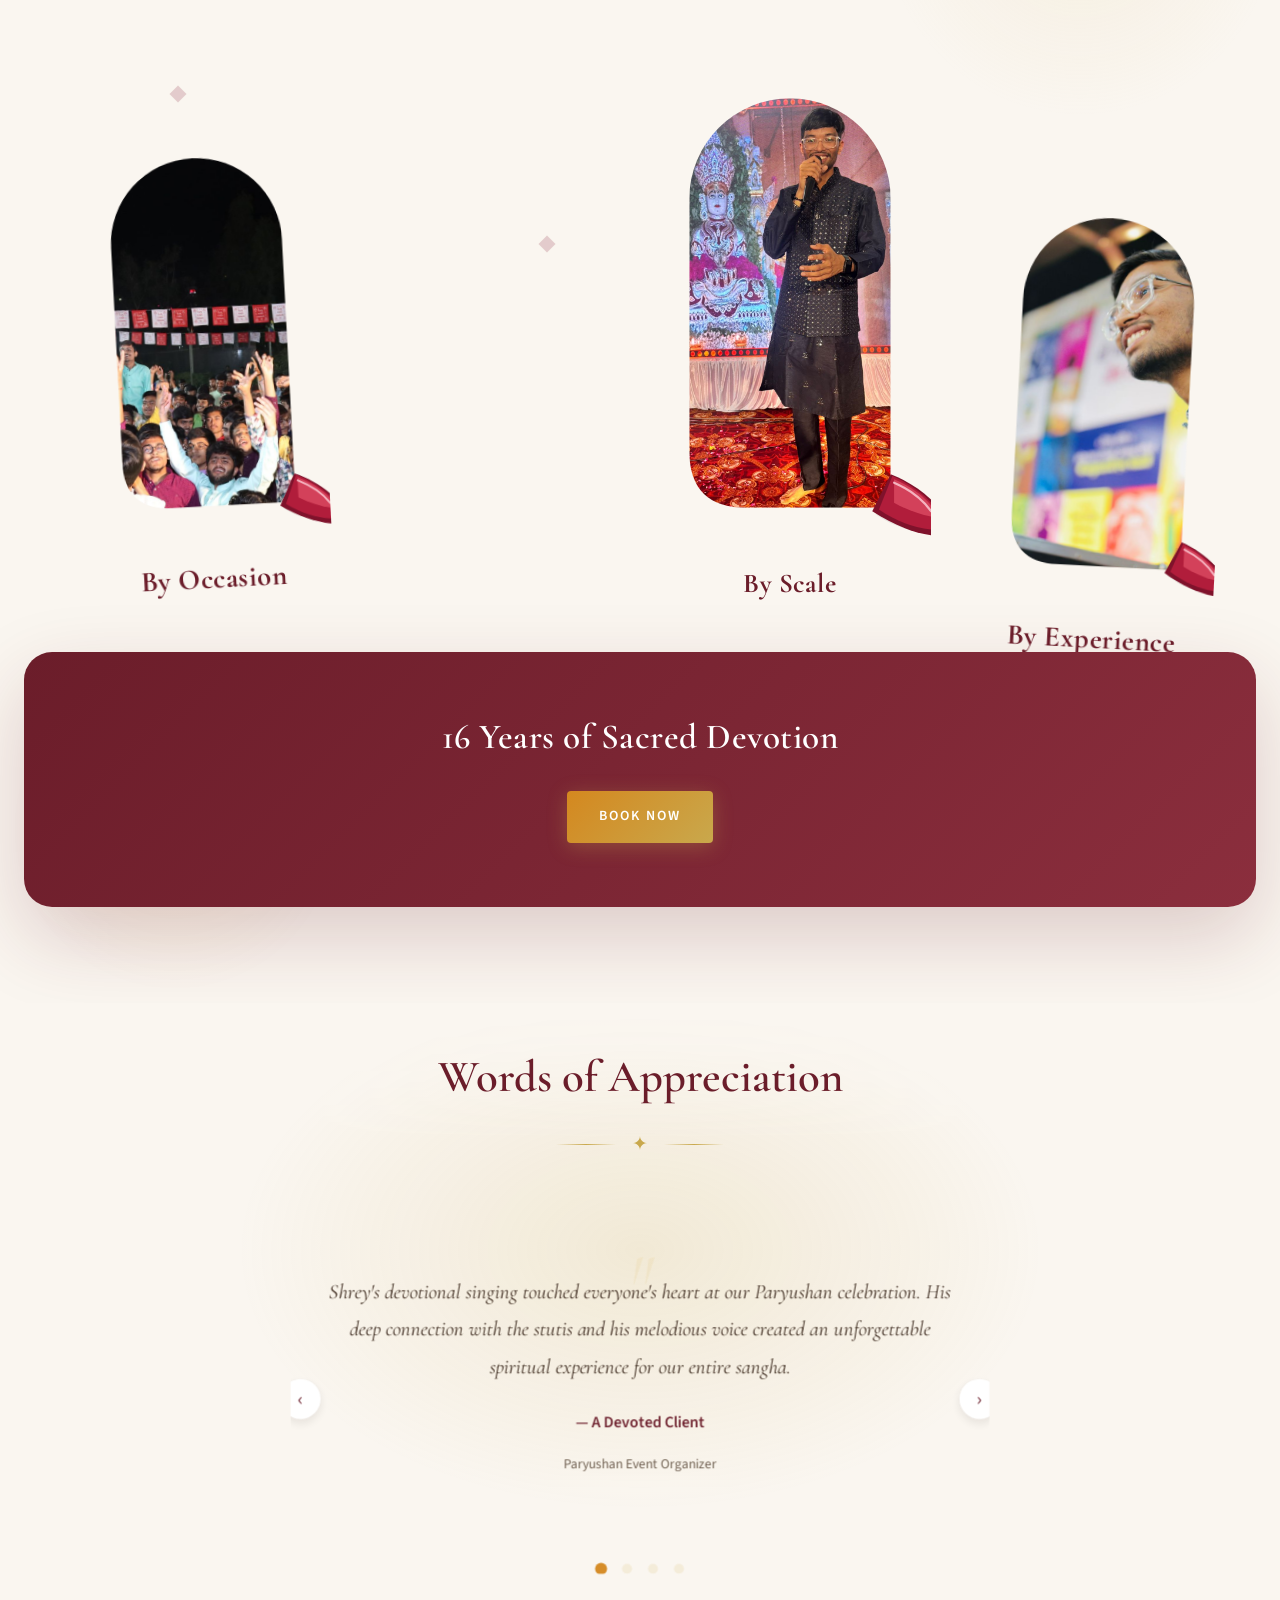
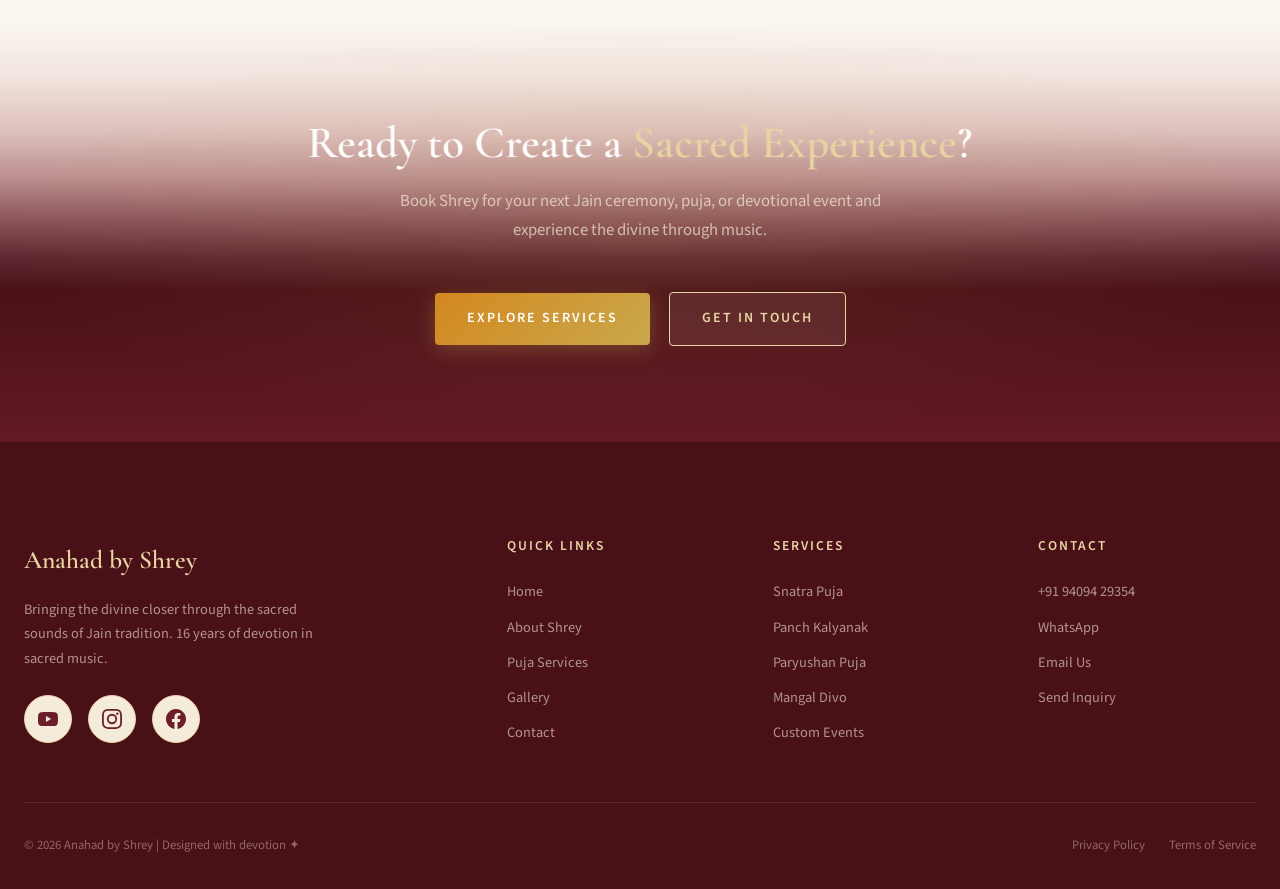
==== commit f38860df: "Let the page run as one surface, and rebuild the bar as a pill The partition between the light run a" ====
--- a/index.html
+++ b/index.html
@@ -40,6 +40,7 @@
         <a href="services.html">Services</a>
         <a href="gallery.html">Gallery</a>
         <a href="contact.html">Contact</a>
+        <a href="services.html" class="navbar__cta">Book a Puja</a>
       </div>
       <button class="navbar__hamburger" id="hamburger" aria-label="Toggle menu" aria-expanded="false" aria-controls="navLinks">
         <span></span>
--- a/css/styles.css
+++ b/css/styles.css
@@ -404,6 +404,13 @@
    type passing underneath is legible without the bar reading as a separate
    block sitting on top of the page. `.scrolled` is a colour-only modifier: it
    says "the content behind me is light now", nothing more. */
+/* ── The bar ──
+   Modelled on sports.withgoogle.com/teamusa: the bar itself paints nothing,
+   and everything visible is the pill floating in the middle of it. The bar
+   also hides on the way down and slides back on the way up, so it is out of
+   the way while reading and one flick away when wanted. The easing is the
+   reference's own — a long, late-braking curve that makes the return read as
+   the bar catching up rather than snapping in. */
 .navbar {
   position: fixed;
   top: 0;
@@ -411,20 +418,24 @@
   width: 100%;
   z-index: var(--z-header-active);
   padding: var(--space-md) 0;
-  background: rgba(24, 5, 9, 0.18);
-  backdrop-filter: blur(14px) saturate(120%);
-  -webkit-backdrop-filter: blur(14px) saturate(120%);
-  transition: background var(--transition-normal);
-}
-
-.navbar.scrolled {
-  background: rgba(250, 246, 240, 0.4);
-}
-
+  background: transparent;
+  transition:
+    transform 0.4s cubic-bezier(0.22, 0.31, 0, 1),
+    visibility 0.4s cubic-bezier(0.22, 0.31, 0, 1);
+}
+
+.navbar--hidden {
+  transform: translateY(calc(-100% - 8px));
+  visibility: hidden;
+}
+
+/* The pill is centred in the bar rather than laid out in the flow, so its
+   position does not shift when the logo's width changes between pages. */
 .navbar__inner {
   display: flex;
   align-items: center;
   justify-content: space-between;
+  position: relative;
 }
 
 .navbar__logo {
@@ -449,60 +460,123 @@
   filter: brightness(0.34) contrast(1.35) saturate(2.1);
 }
 
+/* ── The pill ──
+   Centred on the bar and independent of the flow, so the logo on the left and
+   the hamburger on the right cannot push it off-centre. */
 .navbar__links {
+  position: absolute;
+  left: 50%;
+  top: 50%;
+  transform: translate(-50%, -50%);
   display: flex;
   align-items: center;
-  gap: var(--space-xl);
+  gap: 0;
+  padding: 6px;
+  border-radius: 999px;
+  background: rgba(28, 8, 12, 0.55);
+  border: 1px solid rgba(232, 213, 163, 0.14);
+  backdrop-filter: blur(18px) saturate(140%);
+  -webkit-backdrop-filter: blur(18px) saturate(140%);
+  box-shadow:
+    0 10px 34px rgba(0, 0, 0, 0.28),
+    inset 0 1px 0 rgba(255, 255, 255, 0.05);
+  transition:
+    background-color 0.6s ease,
+    border-color 0.6s ease,
+    box-shadow 0.6s ease;
+}
+
+/* Over the light run of the page the pill inverts to an ivory capsule. */
+.navbar.scrolled .navbar__links {
+  background: rgba(255, 253, 250, 0.82);
+  border-color: rgba(74, 16, 24, 0.10);
+  box-shadow:
+    0 10px 34px rgba(74, 16, 24, 0.13),
+    inset 0 1px 0 rgba(255, 255, 255, 0.85);
+}
+
+/* The follower — one pill that slides and resizes to sit behind whichever
+   item is active or hovered, instead of every item painting its own
+   background. Because a single element moves, the highlight travels between
+   items rather than blinking out of one and into the next. Injected by
+   js/main.js; it is decoration, so it does not belong in the markup. */
+.navbar__follower {
+  position: absolute;
+  left: 0;
+  top: 6px;
+  height: calc(100% - 12px);
+  width: 0;
+  border-radius: 999px;
+  background: rgba(232, 213, 163, 0.14);
+  border: 1px solid rgba(232, 213, 163, 0.22);
+  pointer-events: none;
+  opacity: 0;
+  transition:
+    transform 0.6s cubic-bezier(0.22, 0.31, 0, 1),
+    width 0.6s cubic-bezier(0.22, 0.31, 0, 1),
+    opacity 0.35s ease,
+    background-color 0.6s ease,
+    border-color 0.6s ease;
+}
+
+.navbar__follower.is-ready {
+  opacity: 1;
+}
+
+.navbar.scrolled .navbar__follower {
+  background: rgba(74, 16, 24, 0.07);
+  border-color: rgba(74, 16, 24, 0.12);
 }
 
 .navbar__links a {
+  position: relative;
+  z-index: 1;
   font-family: var(--font-body);
-  font-size: 0.95rem;
+  font-size: 0.82rem;
   font-weight: 500;
-  color: rgba(255, 255, 255, 0.9);
+  color: rgba(255, 255, 255, 0.82);
   text-transform: uppercase;
-  letter-spacing: 1.5px;
-  position: relative;
-  padding: var(--space-xs) 0;
-  transition: color var(--transition-normal);
-  /* No panel behind the bar any more, so the links carry their own legibility
-     over whatever photography happens to be under them. */
-  text-shadow: 0 2px 12px rgba(0, 0, 0, 0.55);
+  letter-spacing: 1.4px;
+  white-space: nowrap;
+  padding: 0 var(--space-lg);
+  height: 40px;
+  display: inline-flex;
+  align-items: center;
+  border-radius: 999px;
+  transition: color 0.45s ease;
+}
+
+.navbar__links a.active,
+.navbar__links a:hover {
+  color: var(--gold-light);
 }
 
 .navbar.scrolled .navbar__links a,
 .navbar--light .navbar__links a {
-  color: var(--text-dark);
-  text-shadow: 0 1px 10px rgba(250, 246, 240, 0.9);
-}
-
-.navbar__links a::after {
-  content: '';
-  position: absolute;
-  bottom: -2px;
-  left: 0;
-  width: 0;
-  height: 2px;
-  background: var(--gold);
-  transition: width var(--transition-normal);
-}
-
-.navbar__links a:hover::after,
-.navbar__links a.active::after {
-  width: 100%;
-}
-
-.navbar__links a:hover {
-  color: var(--gold-light);
-}
-
-.navbar.scrolled .navbar__links a:hover {
-  color: var(--saffron);
-}
-
-/* Navbar over light content — dark text from the start, still no background. */
+  color: rgba(60, 32, 24, 0.72);
+}
+
+.navbar.scrolled .navbar__links a.active,
+.navbar.scrolled .navbar__links a:hover,
 .navbar--light .navbar__links a:hover {
-  color: var(--saffron);
+  color: var(--maroon);
+}
+
+/* The one item that is not navigation. It keeps its own solid fill in both
+   themes, so the follower never sits behind it. */
+.navbar__cta {
+  background: linear-gradient(135deg, var(--saffron) 0%, var(--gold) 100%);
+  color: var(--maroon-dark) !important;
+  font-weight: 700;
+  margin-left: var(--space-xs);
+  box-shadow: 0 4px 14px rgba(212, 136, 31, 0.32);
+  transition: transform 0.45s cubic-bezier(0.22, 0.31, 0, 1), box-shadow 0.45s ease;
+}
+
+.navbar__cta:hover {
+  color: var(--maroon-dark) !important;
+  transform: translateY(-1px);
+  box-shadow: 0 7px 20px rgba(212, 136, 31, 0.45);
 }
 
 .navbar--light .navbar__hamburger span {
@@ -549,22 +623,37 @@
     display: flex;
   }
 
+  /* The pill is a desktop idiom — there is no room to float a capsule of six
+     items on a phone, so below this width it reverts to the drawer. Every
+     property the pill set has to be unwound explicitly, including the centring
+     transform, or the drawer inherits them and sits half off-screen. */
   .navbar__links {
     position: fixed;
     top: 0;
+    left: auto;
     right: -100%;
+    transform: none;
     width: 75%;
     max-width: 320px;
     height: 100vh;
     background: var(--maroon-dark);
+    border: 0;
+    border-radius: 0;
+    backdrop-filter: none;
+    -webkit-backdrop-filter: none;
     flex-direction: column;
     justify-content: center;
-    gap: var(--space-2xl);
+    gap: var(--space-lg);
     padding: var(--space-3xl);
     transition: right var(--transition-normal);
     box-shadow: -10px 0 30px rgba(0, 0, 0, 0.3);
   }
 
+  .navbar.scrolled .navbar__links {
+    background: var(--maroon-dark);
+    box-shadow: -10px 0 30px rgba(0, 0, 0, 0.3);
+  }
+
   .navbar__links.open {
     right: 0;
   }
@@ -572,10 +661,26 @@
   .navbar__links a {
     color: var(--cream) !important;
     font-size: 1.1rem;
-  }
-
-  .navbar__links a:hover {
+    height: auto;
+    padding: var(--space-sm) var(--space-md);
+  }
+
+  .navbar__links a:hover,
+  .navbar__links a.active {
     color: var(--gold-light) !important;
+  }
+
+  .navbar__cta {
+    color: var(--maroon-dark) !important;
+    margin-left: 0;
+    margin-top: var(--space-md);
+    justify-content: center;
+    padding: var(--space-md) var(--space-lg);
+  }
+
+  /* No follower in the drawer — it is positioned against a horizontal row. */
+  .navbar__follower {
+    display: none;
   }
 }
 
@@ -998,12 +1103,26 @@
    ABOUT SECTION
    ══════════════════════════════════════════ */
 
+/* The portrait column is deliberately the narrower of the two. At 1fr 1fr the
+   portrait grew to ~980px tall while the bio beside it ran out at ~450px,
+   which is the large empty block that used to sit under the stat cards. */
 .about__grid {
   display: grid;
-  grid-template-columns: 1fr 1fr;
+  grid-template-columns: minmax(280px, 0.8fr) 1.2fr;
   gap: var(--space-3xl);
-  align-items: flex-start;
-  margin-bottom: var(--space-4xl);
+  align-items: center;
+  margin-bottom: var(--space-3xl);
+}
+
+/* Capped so the portrait can never drive the row height on a wide screen. */
+.about__portrait {
+  width: 100%;
+  aspect-ratio: 4 / 5;
+  max-height: 560px;
+  object-fit: cover;
+  object-position: center 22%;
+  border-radius: inherit;
+  display: block;
 }
 
 .about__image-wrapper {
@@ -3437,10 +3556,72 @@
   box-shadow: var(--shadow-gold);
 }
 
+/* An editorial grid rather than a even one, following the landonorris.com
+   reference: the tiles are deliberately not all the same shape and the columns
+   do not start on the same line, so the eye travels down the page instead of
+   scanning a table of thumbnails.
+
+   The offsets are margins, not transforms. The category filter reflows the
+   grid with a FLIP that tweens each surviving tile's transform, so anything
+   positional expressed as a transform here would be overwritten the first time
+   somebody filters. */
 .gallery-grid--large {
   display: grid;
   grid-template-columns: repeat(4, 1fr);
-  gap: var(--space-md);
+  gap: var(--space-xl) var(--space-md);
+  align-items: start;
+}
+
+.gallery-grid--large .gallery-item:nth-child(4n + 2) {
+  margin-top: var(--space-3xl);
+}
+
+.gallery-grid--large .gallery-item:nth-child(4n + 4) {
+  margin-top: var(--space-xl);
+}
+
+.gallery-grid--large .gallery-item:nth-child(3n + 1) img {
+  aspect-ratio: 4 / 5;
+}
+
+.gallery-grid--large .gallery-item:nth-child(3n + 3) img {
+  aspect-ratio: 1 / 1;
+}
+
+/* ── The arrival ──
+   Modelled on the reveal the reference uses for its portrait grid: an ellipse
+   whose vertical radius opens from nothing, so the photograph wipes in from
+   the top behind a curved edge rather than a straight one, while the image
+   inside settles back from a slight over-scale. The two together read as the
+   picture arriving into its frame instead of a box fading up.
+
+   The horizontal radius is over 100% so the ellipse's sides clear the corners
+   of the tile — at exactly 100% the curve cuts the top corners off and the
+   photograph appears to arrive through a porthole. */
+.js-portrait-reveal .gallery-item {
+  clip-path: ellipse(140% 0% at 50% 0%);
+  will-change: clip-path;
+}
+
+.js-portrait-reveal .gallery-item img {
+  transform: scale(1.14);
+}
+
+/* The tiles carry .reveal for the no-JS and reduced-motion path. When the
+   arrival is running it owns the entrance instead, so the opacity/translate
+   the shared reveal system would apply is switched off here — two entrances on
+   one element fight each other and the tile lands twice. */
+.js-portrait-reveal .gallery-item.reveal {
+  opacity: 1;
+  transform: none;
+  transition: none;
+}
+
+/* Restated at the same specificity as the rule above, which would otherwise
+   win over .gallery-item:hover and kill the lift. */
+.js-portrait-reveal .gallery-item.reveal:hover {
+  transform: scale(1.03);
+  transition: transform var(--transition-normal), box-shadow var(--transition-normal);
 }
 
 /* ══════════════════════════════════════════
@@ -3617,11 +3798,15 @@
 }
 
 /* ── Puja Card Hover Slider ── */
+/* No CSS transition on the transform: js/main.js tweens it with GSAP, and a
+   transition here would have the browser easing toward each value GSAP set
+   every frame — two easings stacked on one property, which is what made the
+   slide feel like it was dragging. */
 .puja-card__slider-track {
   display: flex;
   height: 100%;
   width: 100%;
-  transition: transform 0.4s cubic-bezier(0.25, 1, 0.5, 1);
+  will-change: transform;
 }
 
 .puja-card__slide {
@@ -4224,13 +4409,37 @@
   justify-content: center;
 }
 
+/* The dot field is the top layer: a 1px gold dot on a 22px grid, at an alpha
+   low enough that it reads as texture in the fabric of the backdrop rather
+   than as a pattern laid over it. It is masked to the middle of the section so
+   it never reaches either edge — a regular grid that stops on a straight line
+   is instantly legible as a rectangle, which is the one thing it must not be.
+
+   The lower third of the gradient is a warm wine now instead of the old
+   near-black #180509, so the mark sits in colour all the way down rather than
+   dissolving into a black floor. .hero-mark__foot and .hero-stage__backdrop
+   below both land on the same #24070D, so the handover between the two hero
+   beats stays invisible. */
 .hero-mark__backdrop {
   position: absolute;
   inset: 0;
   z-index: 0;
   background:
     radial-gradient(110% 85% at 50% 40%, rgba(201, 168, 76, 0.20), transparent 62%),
-    linear-gradient(168deg, #2f0c13 0%, var(--maroon-dark) 42%, #180509 100%);
+    linear-gradient(168deg, #3a1019 0%, var(--maroon-dark) 40%, #24070d 100%);
+}
+
+/* The dots carry a mask of their own, so they get their own layer rather than
+   riding in the backdrop's background stack — a mask there would have taken
+   the gradient down with them. */
+.hero-mark__backdrop::after {
+  content: '';
+  position: absolute;
+  inset: 0;
+  background: radial-gradient(rgba(232, 213, 163, 0.16) 1px, transparent 1.6px) 0 0 / 22px 22px;
+  -webkit-mask-image: radial-gradient(70% 60% at 50% 45%, #000 30%, transparent 78%);
+  mask-image: radial-gradient(70% 60% at 50% 45%, #000 30%, transparent 78%);
+  pointer-events: none;
 }
 
 .hero-mark__aura {
@@ -4291,7 +4500,7 @@
   height: 44%;
   z-index: 3;
   pointer-events: none;
-  background: linear-gradient(180deg, rgba(18, 4, 6, 0) 0%, rgba(18, 4, 6, 0.72) 58%, #120406 92%);
+  background: linear-gradient(180deg, rgba(36, 7, 13, 0) 0%, rgba(36, 7, 13, 0.72) 58%, #24070d 92%);
 }
 
 .hero-mark__cue {
@@ -4347,7 +4556,7 @@
   isolation: isolate;
 }
 
-/* Starts on exactly the colour .hero-mark__backdrop ends on (#180509) and keeps
+/* Starts on exactly the colour .hero-mark__foot ends on (#24070D) and keeps
    the gold glow well clear of the top edge — otherwise the boundary between the
    two sections reads as a hard horizontal line as the stage scrolls up. */
 .hero-stage__backdrop {
@@ -4356,7 +4565,7 @@
   z-index: 0;
   background:
     radial-gradient(120% 80% at 50% 62%, rgba(201, 168, 76, 0.13), transparent 64%),
-    linear-gradient(180deg, #120406 0%, #180608 26%, #150507 62%, #100305 100%);
+    linear-gradient(180deg, #24070d 0%, #2a0810 26%, #200609 62%, #1a0507 100%);
 }
 
 .hero-stage__frame {
@@ -4487,11 +4696,12 @@
   will-change: transform, opacity;
 }
 
-/* ── #intro: photo wipe + staggered services ──
-   The stage's pin now ends the moment its sequence is spent, so #intro simply
-   follows the hero up the screen. No negative-margin overlap and no z-index
-   swap: the old pair of those produced a hard cut mid-scroll. */
-.about__image-wrapper {
+/* ── #intro: photo wipe ──
+   Scoped to the homepage's own wrapper by id. As a bare .about__image-wrapper
+   rule this also clipped the About page's portrait — and nothing there ever
+   opened it, because section-motion.js only animates #introImageWrapper, so
+   that portrait was invisible and its column sat empty. */
+#introImageWrapper {
   clip-path: inset(0 100% 0 0);
 }
 
@@ -4521,12 +4731,20 @@
   overflow: hidden;
 }
 
+/* The glow is clipped by the section box, and its radial had not fallen off to
+   nothing by the time it reached that edge — so it stopped dead on the section
+   boundary and left the page a few points warmer above the line than below it.
+   Small, but it is exactly the kind of edge that reads as a partition. The
+   mask makes the glow responsible for its own falloff, so wherever the section
+   happens to end, the glow has already gone. */
 .testimonial-stage-glow {
   position: absolute;
   inset: 0;
   z-index: 0;
   pointer-events: none;
   background: radial-gradient(45% 60% at var(--stage-x, 50%) 40%, rgba(201, 168, 76, 0.16), transparent 70%);
+  -webkit-mask-image: linear-gradient(180deg, transparent 0%, #000 22%, #000 74%, transparent 100%);
+  mask-image: linear-gradient(180deg, transparent 0%, #000 22%, #000 74%, transparent 100%);
 }
 
 #testimonials .container {
@@ -4887,9 +5105,29 @@
   place-items: center;
   overflow: hidden;
   isolation: isolate;
-  /* js/about-motion.js drives this from cream to maroon on scroll; the
-     variable keeps the start state honest with JS off. */
+  /* The colour js/about-motion.js drives from cream to maroon now paints on
+     ::before rather than here, so it can be masked at the bottom edge without
+     taking the ring's own content with it. By the time the section ends the
+     variable has reached full maroon, and without the fade it stopped on a
+     hard line against the page — the same partition the rest of the page no
+     longer has. */
+  background: transparent;
+}
+
+.ring::before {
+  content: '';
+  position: absolute;
+  inset: 0;
+  z-index: 0;
+  pointer-events: none;
   background: var(--ring-bg, var(--ivory));
+  -webkit-mask-image: linear-gradient(180deg, #000 calc(100% - var(--flow-height)), transparent 100%);
+  mask-image: linear-gradient(180deg, #000 calc(100% - var(--flow-height)), transparent 100%);
+}
+
+.ring > * {
+  position: relative;
+  z-index: 1;
 }
 
 /* The orbit's own box is the safe area the ring is laid out inside — inset at
@@ -5015,11 +5253,21 @@
    strip is simply a horizontally scrollable row.
    ══════════════════════════════════════════════════════════ */
 
+/* The reel is pinned, so whatever it is tall it is what the visitor sees — it
+   cannot be scrolled to reveal the rest. It used to lay out at its natural
+   content height, which overran the viewport and cut the bottom off every
+   photograph and every caption with it. Now it is exactly one screen tall and
+   distributes that screen between the heading, the strip and the hint, so the
+   full figure is always inside the frame. */
 .reel {
   position: relative;
-  background: var(--maroon-dark);
+  background: transparent;
   color: var(--cream);
-  padding: var(--space-3xl) 0;
+  min-height: 100svh;
+  display: flex;
+  flex-direction: column;
+  justify-content: center;
+  padding: var(--space-2xl) 0;
   overflow: hidden;
   isolation: isolate;
 }
@@ -5054,10 +5302,10 @@
 .reel__title {
   font-family: var(--font-heading);
   font-weight: 400;
-  font-size: clamp(2rem, 4.4vw, 3.6rem);
+  font-size: clamp(1.8rem, 3.6vw, 3rem);
   line-height: 1.12;
   color: var(--white);
-  margin-bottom: var(--space-2xl);
+  margin-bottom: var(--space-lg);
 }
 
 /* The viewport is full-bleed so the strip runs off both edges — a strip that
@@ -5076,9 +5324,13 @@
   will-change: transform;
 }
 
+/* Sized off the viewport *height*, not its width. The frames are 4:5, so the
+   height a frame costs is 1.25× its width — measuring the width in vw meant a
+   wide, short window produced frames taller than the screen. In vh the frame
+   can never outgrow the space the pinned section has. */
 .reel__item {
   margin: 0;
-  width: clamp(230px, 26vw, 380px);
+  width: clamp(190px, 33vh, 340px);
   flex: 0 0 auto;
 }
 
@@ -5101,7 +5353,7 @@
 }
 
 .reel__hint {
-  margin-top: var(--space-2xl);
+  margin-top: var(--space-lg);
   font-family: var(--font-body);
   font-size: 0.74rem;
   letter-spacing: 2.4px;
@@ -5150,58 +5402,176 @@
    background stack instead, and the reel only ever needs a bottom one.
    ══════════════════════════════════════════════════════════ */
 
-.page-header::after,
-.hero-stage::after,
-.reel::after,
+/* The ramp itself. A straight ivory→transparent fade over a maroon block is
+   what produced the grey partition: half ivory plus half maroon is a
+   desaturated putty, so the midpoint of the blend fell out of the palette
+   entirely and read as a dirty band pasted across the page.
+
+   These two ramps stay inside the maroon family the whole way down. Each stop
+   carries a warm rose colour *and* an alpha, so the blend never passes through
+   grey — at 50% it is a dusty rose over maroon, which is simply a lighter
+   maroon. The stops are also spaced on an ease rather than linearly: a linear
+   ramp has a constant first derivative, and the eye finds the two ends of it
+   (where the rate of change starts and stops) as Mach bands. */
+:root {
+  /* Tall enough that the ramp is gentle. The old 70–130px had to cover the
+     full ivory-to-maroon contrast in a tenth of the screen, which is what made
+     it read as a band pasted on rather than as one surface changing colour. */
+  --flow-height: clamp(240px, 30vh, 420px);
+  --reel-flow-height: clamp(80px, 11vh, 140px);
+}
+
+/* Each dark block now dissolves *itself* to transparent at the edge, and the
+   page surface shows through it. Nothing paints ivory over anything.
+
+   The previous version overlaid an ivory-to-transparent fade on top of each
+   dark block, which meant the fade had to end on exactly the colour the page
+   is at that point. It cannot: <body> carries two soft radial tints and paints
+   them `background-attachment: fixed`, so the page surface is a slightly
+   different warm ivory at every height on the *screen*, not at every height in
+   the document. A fade ending on a fixed --ivory therefore mismatched the page
+   by a few points wherever it landed, and that mismatch is the pale line that
+   was still visible along the top of the banner.
+
+   Fading to transparent has no endpoint to get wrong. */
+.flow-edge-bottom {
+  -webkit-mask-image: linear-gradient(180deg, #000 calc(100% - var(--flow-height)), transparent 100%);
+  mask-image: linear-gradient(180deg, #000 calc(100% - var(--flow-height)), transparent 100%);
+}
+
+/* The banner's top edge, folded into its own background rather than overlaid:
+   the first stop is fully transparent, so whatever the page happens to be
+   there is exactly what shows.
+
+   The body gradient is vertical, not the 135deg it used to be — a diagonal
+   gradient is a different colour at the left edge than at the right, so a fade
+   above it could only ever match on one side and the seam re-appeared as a
+   soft wedge across the other. The gold bloom in ::before supplies the depth
+   the diagonal was there for. */
+.cta-banner {
+  background: linear-gradient(
+    180deg,
+    rgba(226, 191, 182, 0) 0,
+    rgba(214, 168, 162, 0.22) calc(var(--flow-height) * 0.20),
+    rgba(190, 134, 130, 0.46) calc(var(--flow-height) * 0.40),
+    rgba(158, 94, 96, 0.68) calc(var(--flow-height) * 0.58),
+    rgba(120, 56, 64, 0.86) calc(var(--flow-height) * 0.74),
+    rgba(88, 30, 38, 0.96) calc(var(--flow-height) * 0.88),
+    var(--maroon-dark) var(--flow-height),
+    var(--maroon) calc(var(--flow-height) + 200px),
+    var(--maroon-dark) 100%
+  );
+}
+
+/* The reel and the page header both hold their artwork in ::before at inset 0,
+   so the mask goes there — masking the section itself would take the headline
+   and the photographs down with it. */
+.reel {
+  background: transparent;
+}
+
+/* A shorter fade than the rest of the page uses. The reel is exactly one
+   screen tall and its caption row and hint sit near the bottom of it, so a
+   full-length ramp would start lightening the ground under them and leave both
+   sitting on a wash. This keeps the fade under the last line of text. */
+.reel::before {
+  -webkit-mask-image: linear-gradient(180deg, #000 calc(100% - var(--reel-flow-height)), transparent 100%);
+  mask-image: linear-gradient(180deg, #000 calc(100% - var(--reel-flow-height)), transparent 100%);
+}
+
+/* ScrollTrigger copies the pinned section's background onto the spacer it
+   wraps around it. The reel's old maroon therefore survived on the spacer
+   after the section itself went transparent — and the spacer is not the thing
+   carrying the mask, so the fade ended on a hard maroon edge regardless. */
+.pin-spacer {
+  background: transparent !important;
+}
+
+.page-header {
+  background: transparent;
+}
+
+/* ::before takes over the base gradient the section used to paint, so that one
+   masked layer carries everything and the header has nothing left of its own
+   to show below the fade. */
+.page-header::before {
+  z-index: 0;
+  background:
+    radial-gradient(circle at 30% 50%, rgba(201, 168, 76, 0.08) 0%, transparent 60%),
+    linear-gradient(135deg, var(--maroon-dark) 0%, var(--maroon) 50%, #5A1A25 100%);
+  -webkit-mask-image: linear-gradient(180deg, #000 calc(100% - var(--flow-height)), transparent 100%);
+  mask-image: linear-gradient(180deg, #000 calc(100% - var(--flow-height)), transparent 100%);
+}
+
+/* On the gallery the header is followed by the reel, which is dark too. Fading
+   the header out there would show a stripe of ivory page between two dark
+   blocks — the partition again, just in the other direction. Instead the
+   header keeps its ink all the way down and hands over on a shared colour:
+   its gradient is re-run vertically so its bottom edge is one flat tone, and
+   that tone is the one .reel::before opens on. */
+/* `+ .pin-spacer` as well as `+ .reel`: once ScrollTrigger pins the reel it
+   wraps it in a spacer, and the header's next sibling becomes that spacer
+   instead of the section itself. */
+.page-header:has(+ .reel)::before,
+.page-header:has(+ .pin-spacer)::before {
+  -webkit-mask-image: none;
+  mask-image: none;
+  background:
+    radial-gradient(circle at 30% 50%, rgba(201, 168, 76, 0.08) 0%, transparent 60%),
+    linear-gradient(180deg, var(--maroon-dark) 0%, var(--maroon) 45%, #2f0c13 100%);
+}
+
+/* The hero stage is a photograph, not flat artwork, so both the backdrop and
+   the photo frame fade — the copy on top is deliberately left alone. */
+.hero-stage {
+  background: transparent;
+}
+
+.hero-stage__backdrop,
+.hero-stage__frame {
+  -webkit-mask-image: linear-gradient(180deg, #000 calc(100% - var(--hero-flow-height)), transparent 100%);
+  mask-image: linear-gradient(180deg, #000 calc(100% - var(--hero-flow-height)), transparent 100%);
+}
+
+/* The footer is the one block the page falls *into* rather than out of, so its
+   fade runs the other way. */
+.footer {
+  background: transparent;
+  position: relative;
+}
+
 .footer::before {
   content: '';
   position: absolute;
-  left: 0;
-  right: 0;
-  height: clamp(70px, 9vh, 130px);
+  inset: 0;
+  z-index: 0;
   pointer-events: none;
-  z-index: 6;
-}
-
-/* Bottom edges — dark dissolving down into the page. */
-.page-header::after,
-.hero-stage::after,
-.reel::after {
-  bottom: -1px;
-  background: linear-gradient(180deg, rgba(250, 246, 240, 0) 0%, var(--ivory) 96%);
-}
-
-/* Top edge — the page dissolving down into the footer. */
-.footer::before {
-  top: -1px;
-  background: linear-gradient(180deg, var(--ivory) 0%, rgba(250, 246, 240, 0) 96%);
+  background: var(--maroon-dark);
+  -webkit-mask-image: linear-gradient(180deg, transparent 0, #000 var(--flow-height));
+  mask-image: linear-gradient(180deg, transparent 0, #000 var(--flow-height));
+}
+
+.footer > * {
+  position: relative;
+  z-index: 1;
 }
 
 /* …except where the footer follows the CTA banner, which is already maroon.
-   Fading to ivory between two dark blocks would reintroduce exactly the band
-   this is meant to remove. */
-.cta-banner + .footer::before {
-  display: none;
-}
-
-/* The banner's top edge. Layered onto its own background rather than a
-   pseudo-element, because .cta-banner::before already carries its gold bloom. */
-.cta-banner {
-  background:
-    linear-gradient(180deg, var(--ivory) 0%, rgba(250, 246, 240, 0) 120px),
-    linear-gradient(135deg, var(--maroon-dark), var(--maroon), var(--maroon-light));
-}
-
-/* The reel's own gradient lives in ::before at z-index 0; the fade has to sit
-   above it and below the content. */
-.reel::after {
-  z-index: 2;
+   Fading in from transparent between two dark blocks would show the ivory page
+   through the join — exactly the band this is meant to remove.
+
+   General sibling rather than adjacent: on the gallery the lightbox's markup
+   sits between the two, so `+` matched on the homepage and quietly missed
+   everywhere else. */
+.cta-banner ~ .footer::before {
+  -webkit-mask-image: none;
+  mask-image: none;
 }
 
 /* Shorter on the hero: the copy column reaches close to the bottom of the
    section, and a full-height fade washed over the second button. */
-.hero-stage::after {
-  height: clamp(48px, 6vh, 88px);
+:root {
+  --hero-flow-height: clamp(120px, 15vh, 200px);
 }
 
 /* #intro opens the light run on the homepage directly under the hero's fade,
@@ -5209,3 +5579,118 @@
 #intro {
   padding-top: var(--space-2xl);
 }
+
+/* ══════════════════════════════════════════════════════════
+   PUJA MODAL — sticky booking bar
+
+   The old .modal__cta sat at the very bottom of a scrolling panel, so the
+   only way to book was to read to the end first. This bar is sticky to the
+   foot of the modal instead: it is on screen from the moment the modal
+   opens, whatever the visitor has scrolled to. WhatsApp is the primary
+   action and is styled as such — the alternatives are quiet text links
+   underneath it, not competing buttons.
+   ══════════════════════════════════════════════════════════ */
+
+.modal__actions {
+  position: sticky;
+  bottom: 0;
+  z-index: 3;
+  padding: var(--space-lg) var(--space-2xl) var(--space-lg);
+  background: linear-gradient(180deg, rgba(250, 246, 240, 0) 0%, var(--ivory) 22%, var(--ivory) 100%);
+  border-radius: 0 0 var(--radius-xl) var(--radius-xl);
+  margin-top: var(--space-lg);
+}
+
+.modal__book {
+  display: flex;
+  align-items: center;
+  justify-content: center;
+  gap: var(--space-md);
+  width: 100%;
+  padding: 0.95rem var(--space-lg);
+  /* Rounded rectangle, not a pill: at full width a pill reads as a stretched
+     ellipse rather than a button. */
+  border-radius: var(--radius-lg);
+  background: linear-gradient(135deg, #25D366, #1EA952);
+  color: var(--white);
+  box-shadow: 0 12px 28px rgba(37, 211, 102, 0.32);
+  transition: transform var(--transition-normal), box-shadow var(--transition-normal);
+}
+
+.modal__book:hover {
+  transform: translateY(-2px);
+  box-shadow: 0 16px 34px rgba(37, 211, 102, 0.42);
+  color: var(--white);
+}
+
+.modal__book-icon {
+  display: inline-flex;
+  flex: 0 0 auto;
+}
+
+.modal__book-text {
+  display: flex;
+  flex-direction: column;
+  line-height: 1.25;
+  text-align: left;
+}
+
+.modal__book-text strong {
+  font-family: var(--font-body);
+  font-size: 1rem;
+  font-weight: var(--fw-semibold);
+  letter-spacing: 0.6px;
+}
+
+.modal__book-text small {
+  font-size: 0.78rem;
+  opacity: 0.9;
+}
+
+.modal__actions-alt {
+  display: flex;
+  justify-content: center;
+  gap: var(--space-xl);
+  margin-top: var(--space-md);
+}
+
+.modal__alt {
+  display: inline-flex;
+  align-items: center;
+  gap: 6px;
+  font-family: var(--font-body);
+  font-size: 0.85rem;
+  color: var(--maroon);
+  opacity: 0.85;
+  transition: opacity var(--transition-normal);
+}
+
+.modal__alt:hover {
+  opacity: 1;
+  color: var(--saffron);
+}
+
+.modal__alt .icon-glyph {
+  font-size: 1rem;
+}
+
+/* The panel's own padding is on .modal__body, so the sticky bar can span the
+   full width and sit flush with the rounded corners. */
+.modal__body {
+  padding-bottom: 0;
+}
+
+@media (max-width: 560px) {
+  .modal__actions {
+    padding-left: var(--space-lg);
+    padding-right: var(--space-lg);
+  }
+
+  .modal__actions-alt {
+    gap: var(--space-lg);
+  }
+
+  .modal__book-text small {
+    display: none;
+  }
+}
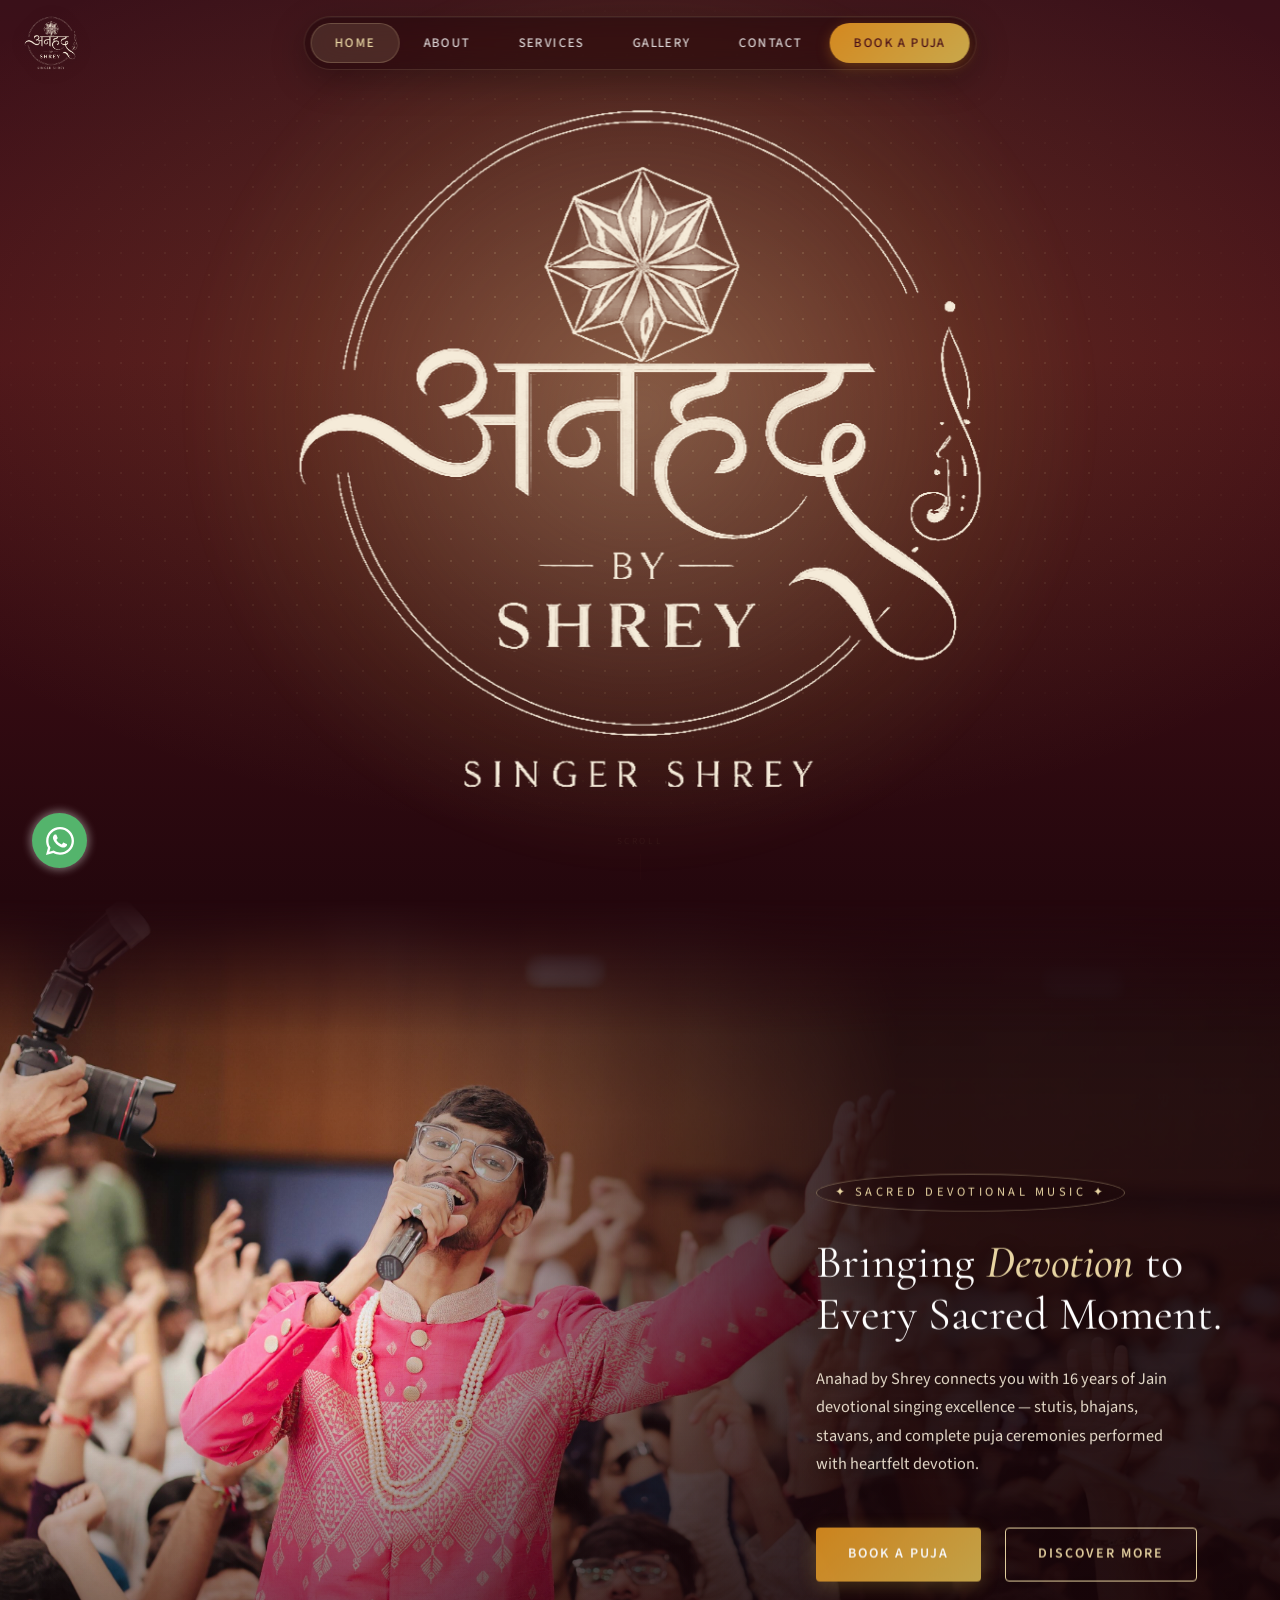
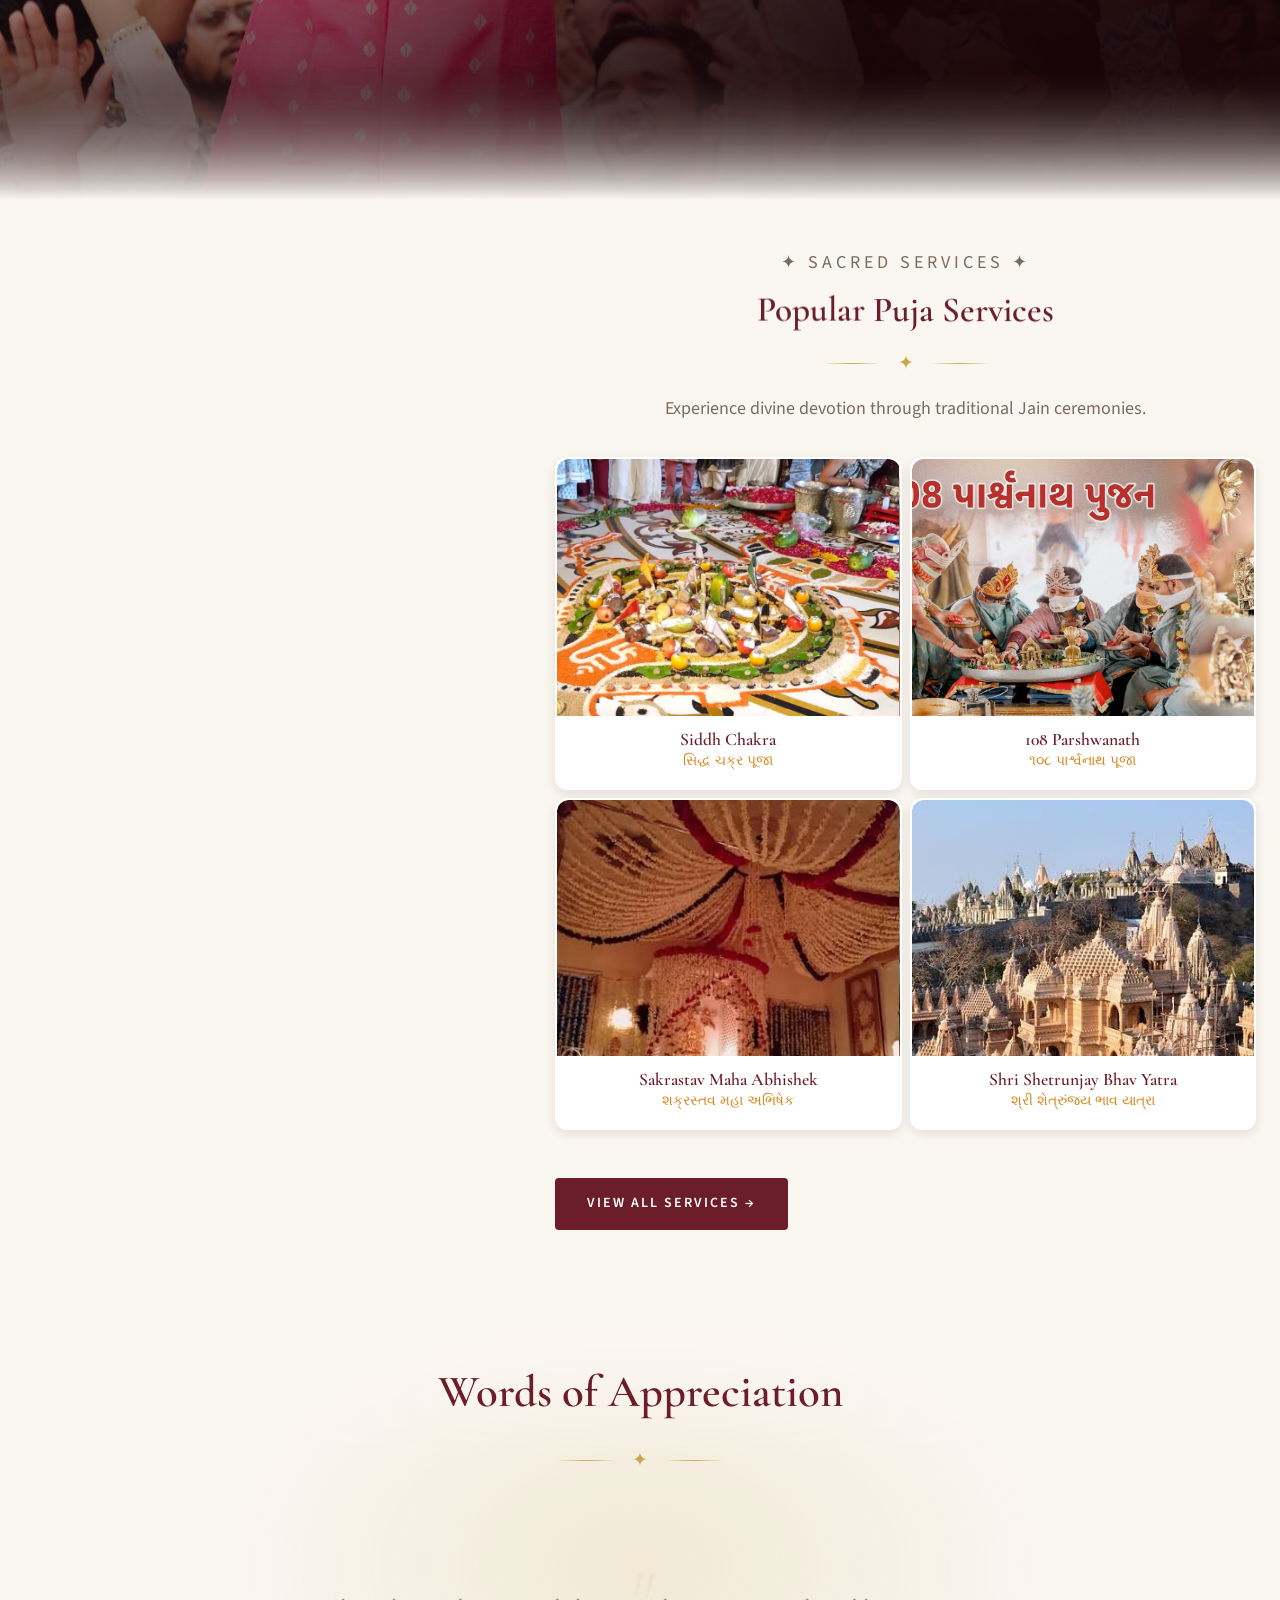
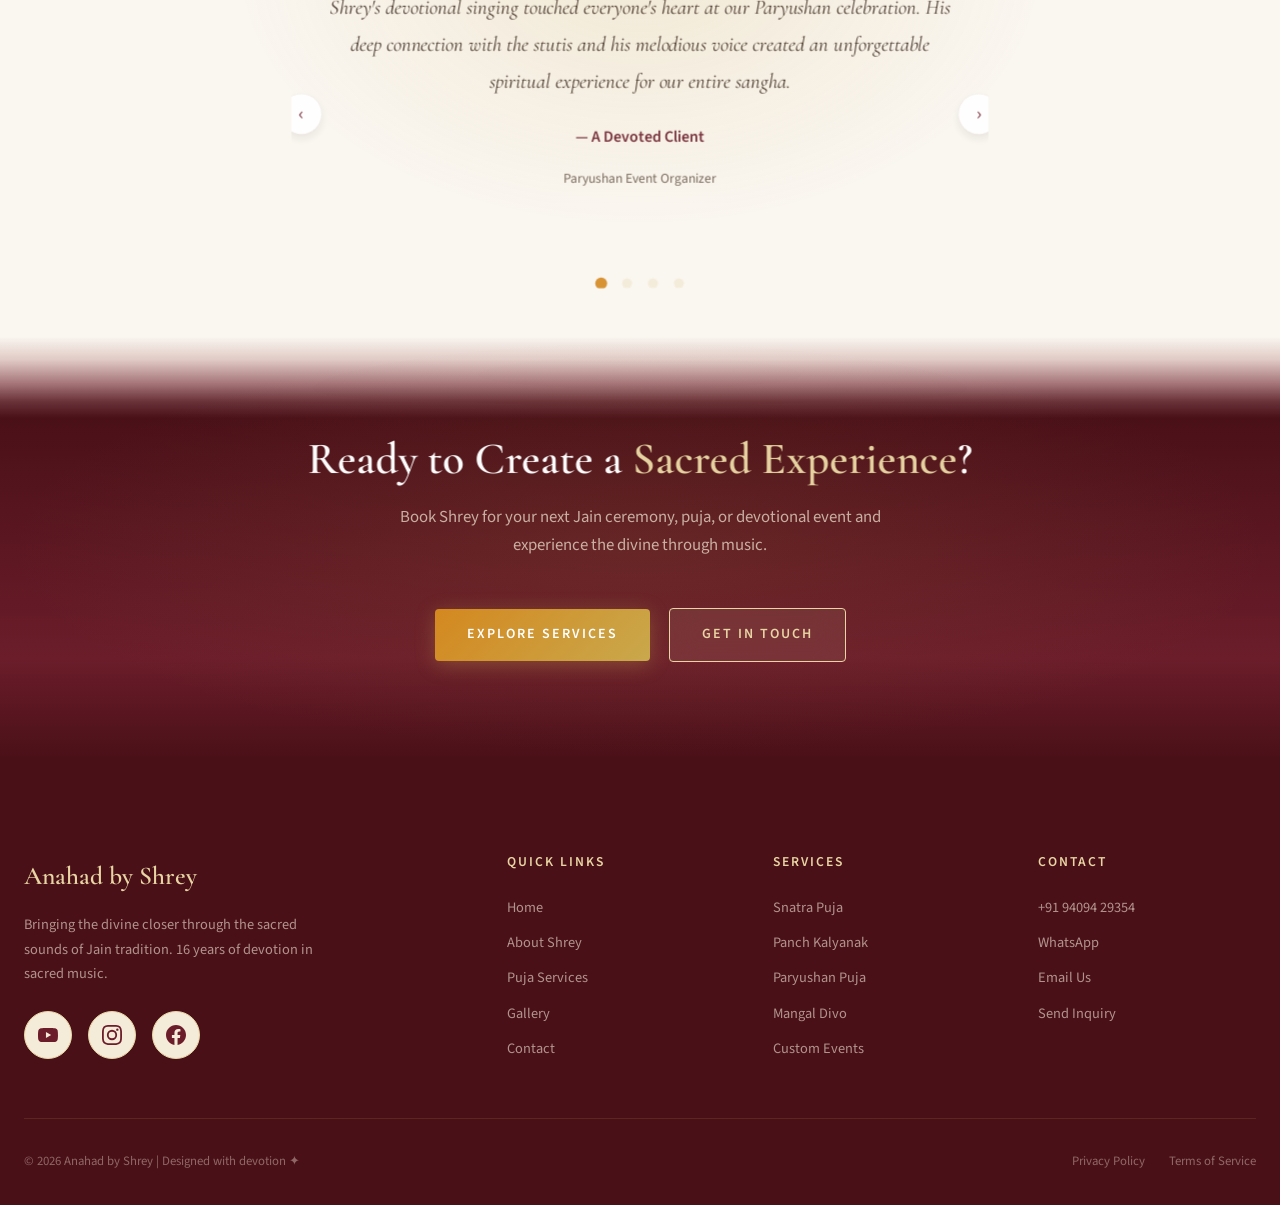
==== commit fa99c5de: "Run the gallery as a travelling band, and stand the floats down over the footer The photo gallery wa" ====
--- a/index.html
+++ b/index.html
@@ -142,79 +142,11 @@
   </section>
 
 
-  <!-- CEREMONY EXPLORER — Theme Structure Section -->
-  <section class="ceremony-explorer" id="ceremonyExplorer">
-    <div class="container">
-      <!-- SUBHEADING -->
-      <div class="section-header reveal">
-        <h2 id="ceremonyHeading">Choose Your Journey</h2>
-        <div class="ornament">
-          <span class="ornament__icon">✦</span>
-        </div>
-      </div>
-
-      <!-- THREE FEATURE SECTIONS -->
-      <div class="ceremony-grid" id="ceremonyGrid">
-        <!-- Decorative Diamonds -->
-        <div class="ceremony-decor-diamond ceremony-decor-diamond--1"></div>
-        <div class="ceremony-decor-diamond ceremony-decor-diamond--2"></div>
-        <div class="ceremony-decor-diamond ceremony-decor-diamond--3"></div>
-
-        <!-- FEATURE 1 (Left Small) -->
-        <div class="ceremony-feature reveal ceremony-feature--1">
-          <div class="ceremony-feature__visual">
-            <div
-              class="js-peel-holder"
-              data-src="images/picture_7.jpeg"
-              data-alt="By Occasion"
-              data-title="By Occasion"
-              data-scroll-peel-id="occasion"
-              data-class-name="ceremony-peel-frame"
-            ></div>
-          </div>
-          <h3 class="ceremony-feature__title">By Occasion</h3>
-        </div>
-
-        <!-- FEATURE 2 (Center Large) -->
-        <div class="ceremony-feature reveal ceremony-feature--2">
-          <div class="ceremony-feature__visual">
-            <div
-              class="js-peel-holder"
-              data-src="images/picture_3.jpeg"
-              data-alt="By Scale"
-              data-title="By Scale"
-              data-scroll-peel-id="scale"
-              data-class-name="ceremony-peel-frame"
-            ></div>
-          </div>
-          <h3 class="ceremony-feature__title">By Scale</h3>
-        </div>
-
-        <!-- FEATURE 3 (Right Small) -->
-        <div class="ceremony-feature reveal ceremony-feature--3">
-          <div class="ceremony-feature__visual">
-            <div
-              class="js-peel-holder"
-              data-src="images/picture_5.jpeg"
-              data-alt="By Experience"
-              data-title="By Experience"
-              data-scroll-peel-id="experience"
-              data-class-name="ceremony-peel-frame"
-            ></div>
-          </div>
-          <h3 class="ceremony-feature__title">By Experience</h3>
-        </div>
-      </div>
-
-      <!-- CONCLUSION -->
-      <div class="ceremony-conclusion reveal">
-        <div class="ceremony-conclusion__card">
-          <h3>16 Years of Sacred Devotion</h3>
-          <a href="contact.html" class="btn btn--primary">Book Now</a>
-        </div>
-      </div>
-    </div>
-  </section>
+  <!-- CEREMONY EXPLORER — "Choose Your Journey" — temporarily removed at the
+       owner's request on 2026-08-06; it is being reworked and will come back.
+       Its CSS (.ceremony-* in css/styles.css) and the scroll-peel effect that
+       drove its cards (js/main.js, .js-peel-holder + #scrollPeelOverlay below)
+       are all deliberately left in place. The markup is in commit f38860d. -->
 
   <!-- TESTIMONIALS -->
   <section class="section" id="testimonials">
--- a/css/styles.css
+++ b/css/styles.css
@@ -3063,11 +3063,20 @@
    PAGE HEADER (Inner Pages)
    ══════════════════════════════════════════ */
 
+/* Left-aligned, not centred. Everything below it on these pages — the reel's
+   "Sixteen years, frame by frame", the editorial band's head — sits on the
+   left margin, so a centred header made the first scroll of every page a
+   change of axis. Aligning them is most of what makes this read as designed
+   rather than assembled.
+
+   The gradient is vertical for the usual reason: a 135deg one is a different
+   colour on the left edge than the right, so nothing below it can meet it
+   cleanly. */
 .page-header {
   position: relative;
-  padding: calc(var(--nav-height) + var(--space-4xl)) 0 var(--space-3xl);
-  text-align: center;
-  background: linear-gradient(135deg, var(--maroon-dark) 0%, var(--maroon) 50%, #5A1A25 100%);
+  padding: calc(var(--nav-height) + var(--space-3xl)) 0 var(--space-3xl);
+  text-align: left;
+  background: transparent;
   overflow: hidden;
 }
 
@@ -3084,11 +3093,11 @@
 }
 
 .page-header__pretitle {
-  font-size: 0.8rem;
+  font-size: 0.72rem;
   text-transform: uppercase;
-  letter-spacing: 4px;
-  color: var(--eyebrow-text);
-  margin-bottom: var(--space-md);
+  letter-spacing: 3.5px;
+  color: var(--gold-light);
+  margin-bottom: var(--space-sm);
   opacity: 1;
   animation: fadeInUp 0.6s ease 0.2s both;
 }
@@ -3096,6 +3105,8 @@
 .page-header h1 {
   color: var(--white);
   font-weight: 400;
+  font-size: clamp(2.4rem, 5.2vw, 4.2rem);
+  line-height: 1.04;
   margin-bottom: var(--space-md);
   opacity: 1;
   animation: fadeInUp 0.6s ease 0.4s both;
@@ -3108,16 +3119,18 @@
 
 .page-header__subtitle {
   color: var(--text-on-dark-muted);
-  font-size: 1.05rem;
-  max-width: 550px;
-  margin: 0 auto;
+  font-size: 1rem;
+  max-width: 46ch;
+  margin: 0;
   opacity: 1;
   animation: fadeInUp 0.6s ease 0.6s both;
 }
 
+/* The diamond divider goes. It was doing the work of separating a centred
+   title from a centred subtitle; with both on the left margin the alignment
+   already separates them, and the ornament is just decoration in the gap. */
 .page-header .ornament {
-  opacity: 1;
-  animation: fadeInUp 0.6s ease 0.5s both;
+  display: none;
 }
 
 .page-header .ornament::before,
@@ -3588,40 +3601,167 @@
   aspect-ratio: 1 / 1;
 }
 
-/* ── The arrival ──
-   Modelled on the reveal the reference uses for its portrait grid: an ellipse
-   whose vertical radius opens from nothing, so the photograph wipes in from
-   the top behind a curved edge rather than a straight one, while the image
-   inside settles back from a slight over-scale. The two together read as the
-   picture arriving into its frame instead of a box fading up.
-
-   The horizontal radius is over 100% so the ellipse's sides clear the corners
-   of the tile — at exactly 100% the curve cuts the top corners off and the
-   photograph appears to arrive through a porthole. */
-.js-portrait-reveal .gallery-item {
-  clip-path: ellipse(140% 0% at 50% 0%);
-  will-change: clip-path;
-}
-
-.js-portrait-reveal .gallery-item img {
-  transform: scale(1.14);
-}
-
-/* The tiles carry .reveal for the no-JS and reduced-motion path. When the
-   arrival is running it owns the entrance instead, so the opacity/translate
-   the shared reveal system would apply is switched off here — two entrances on
-   one element fight each other and the tile lands twice. */
-.js-portrait-reveal .gallery-item.reveal {
-  opacity: 1;
-  transform: none;
-  transition: none;
-}
-
-/* Restated at the same specificity as the rule above, which would otherwise
-   win over .gallery-item:hover and kill the lift. */
-.js-portrait-reveal .gallery-item.reveal:hover {
+/* ══════════════════════════════════════════
+   THE EDITORIAL BAND — the photo gallery
+
+   After landonorris.com's portrait section: not a grid but a scatter of
+   frames at three sizes and three heights, each captioned above, travelling
+   sideways while the section is pinned.
+
+   Deliberately light, where the reel above it is dark. Two pinned dark bands
+   back to back would read as the same idea twice; alternating them gives the
+   page a beat, and it means this band has no edge to hide.
+   ══════════════════════════════════════════ */
+.editorial {
+  position: relative;
+  min-height: 100svh;
+  display: flex;
+  flex-direction: column;
+  justify-content: center;
+  padding: var(--space-2xl) 0;
+  overflow: hidden;
+}
+
+.editorial__head {
+  width: min(1280px, 100% - 2 * var(--space-xl));
+  margin: 0 auto var(--space-lg);
+}
+
+.editorial__eyebrow {
+  font-family: var(--font-body);
+  font-size: 0.72rem;
+  letter-spacing: 3.5px;
+  text-transform: uppercase;
+  color: var(--saffron);
+  margin-bottom: var(--space-sm);
+}
+
+.editorial__title {
+  font-family: var(--font-heading);
+  font-weight: 400;
+  font-size: clamp(1.9rem, 3.6vw, 3rem);
+  line-height: 1.1;
+  color: var(--maroon);
+  margin-bottom: var(--space-xs);
+}
+
+.editorial__sub {
+  font-size: 0.92rem;
+  color: var(--text-muted);
+  max-width: 46ch;
+}
+
+/* Full-bleed so the strip runs off both edges — a strip that stops short of
+   the edge reads as a carousel rather than as a band you are moving through. */
+.editorial__viewport {
+  overflow: hidden;
+  padding-left: max(var(--space-xl), calc((100% - 1280px) / 2));
+}
+
+.editorial__track {
+  display: flex;
+  align-items: flex-start;
+  gap: clamp(2rem, 5vw, 5.5rem);
+  width: max-content;
+  will-change: transform;
+}
+
+/* .gallery-item brings a card's clothing with it — its own radius, shadow and
+   clipping — which the lightbox needs but this layout does not: the caption
+   lives outside the picture, so anything clipping the figure clips the words
+   off too. The frame is stripped back here and the picture wears the radius. */
+.editorial__item {
+  margin: 0;
+  flex: 0 0 auto;
+  position: relative;
+  overflow: visible;
+  border-radius: 0;
+  box-shadow: none;
+  background: transparent;
+  width: clamp(200px, 27vh, 320px);
+}
+
+.editorial__item--sm {
+  width: clamp(160px, 20vh, 250px);
+}
+
+.editorial__item--lg {
+  width: clamp(320px, 46vh, 540px);
+}
+
+/* The three heights. Without them the frames line up along their tops and the
+   scatter collapses back into a row.
+
+   Kept in vh and modest: the section is pinned to one screen, so an offset
+   that pushes a tall frame down far enough to fall off the bottom cannot be
+   scrolled to. The largest frame plus the deepest offset has to still fit. */
+.editorial__item--mid {
+  margin-top: clamp(30px, 7vh, 80px);
+}
+
+.editorial__item--low {
+  margin-top: clamp(56px, 14vh, 150px);
+}
+
+.editorial__cap {
+  font-family: var(--font-body);
+  font-size: 0.62rem;
+  letter-spacing: 2.2px;
+  text-transform: uppercase;
+  color: var(--text-muted);
+  margin-bottom: var(--space-sm);
+}
+
+.editorial__item img {
+  width: 100%;
+  aspect-ratio: 4 / 5;
+  object-fit: cover;
+  border-radius: var(--radius-md);
+  display: block;
+  box-shadow: 0 18px 44px rgba(74, 16, 24, 0.14);
+  transition: transform var(--transition-slow);
+}
+
+.editorial__item--lg img {
+  aspect-ratio: 4 / 3;
+}
+
+.editorial__item:hover img {
   transform: scale(1.03);
-  transition: transform var(--transition-normal), box-shadow var(--transition-normal);
+}
+
+/* The overlay is the lightbox's hover affordance. It has to sit over the
+   picture only, not over the caption above it. */
+.editorial__item .gallery-item__overlay {
+  top: auto;
+  height: auto;
+  aspect-ratio: 4 / 5;
+  bottom: 0;
+  border-radius: var(--radius-md);
+}
+
+.editorial__item--lg .gallery-item__overlay {
+  aspect-ratio: 4 / 3;
+}
+
+/* No JS: the band stays usable by scrolling it directly. */
+.no-reel-motion .editorial__viewport {
+  overflow-x: auto;
+  padding-right: var(--space-xl);
+}
+
+@media (max-width: 899px) {
+  .editorial__item {
+    width: clamp(170px, 52vw, 240px);
+  }
+
+  .editorial__item--sm {
+    width: clamp(140px, 42vw, 200px);
+  }
+
+  .editorial__item--lg {
+    width: clamp(240px, 74vw, 340px);
+  }
 }
 
 /* ══════════════════════════════════════════
@@ -3927,6 +4067,24 @@
   fill: none;
 }
 
+/* Both floats stand down once the footer is on screen. They are fixed to the
+   bottom corners, and the footer puts its brand text in the left one and its
+   contact column in the right, so at the end of every page the buttons were
+   sitting on top of the content. Hiding them there costs nothing — the footer
+   carries its own WhatsApp link and the page end is already the top of the
+   next scroll — and it keeps the last screen clean.
+
+   Set on <body> by js/main.js rather than per-button, so the two stay in step.
+   !important beats .float-scrollup.visible, which is managed independently by
+   the scroll handler and would otherwise fight this. */
+body.floats-tucked .float-whatsapp,
+body.floats-tucked .float-scrollup {
+  opacity: 0 !important;
+  visibility: hidden !important;
+  transform: translateY(14px) scale(0.92) !important;
+  pointer-events: none;
+}
+
 @media (max-width: 768px) {
   .float-whatsapp, .float-scrollup {
     bottom: 1.5rem;
@@ -4426,7 +4584,7 @@
   z-index: 0;
   background:
     radial-gradient(110% 85% at 50% 40%, rgba(201, 168, 76, 0.20), transparent 62%),
-    linear-gradient(168deg, #3a1019 0%, var(--maroon-dark) 40%, #24070d 100%);
+    linear-gradient(180deg, #3a1019 0%, var(--maroon-dark) 40%, #24070d 100%);
 }
 
 /* The dots carry a mask of their own, so they get their own layer rather than
@@ -4490,39 +4648,41 @@
   filter: drop-shadow(0 0 70px rgba(201, 168, 76, 0.42));
 }
 
-/* The seam-killer. Everything the mark paints — backdrop, aura, particles —
-   has to arrive at #120406 by its bottom edge, because that is the colour
-   .hero-stage__backdrop starts on. Above the aura (z 1) and the stack (z 3) so
-   the logo dissolves into it on the way out; below the cue (z 4). */
+/* Retired. This poured a dark sink over the bottom 44% of the mark's section
+   to force it to #24070D by the bottom edge — but .hero-mark__backdrop already
+   ends on that colour by itself, so all the sink actually did was flatten the
+   lower half of the section into a slab and put a visible shelf under the
+   logo. The handover is now carried by the two backdrops agreeing on a colour
+   and by the photograph fading in over it, with nothing painted in between.
+   Kept as a rule rather than deleted so the markup in index.html stays valid
+   and the intent is on the record. */
 .hero-mark__foot {
-  position: absolute;
-  inset: auto 0 0 0;
-  height: 44%;
-  z-index: 3;
-  pointer-events: none;
-  background: linear-gradient(180deg, rgba(36, 7, 13, 0) 0%, rgba(36, 7, 13, 0.72) 58%, #24070d 92%);
-}
-
+  display: none;
+}
+
+/* Smaller and lower than it was. At 0.75rem with a 40px rule it carried about
+   as much weight as the wordmark it sits under and crowded the bottom of the
+   logo; a scroll cue should be the quietest thing on the screen. */
 .hero-mark__cue {
   position: absolute;
-  bottom: 28px;
+  bottom: 20px;
   left: 50%;
   transform: translateX(-50%);
   z-index: 4;
   display: flex;
   flex-direction: column;
   align-items: center;
-  gap: var(--space-sm);
-  color: var(--gold-light);
-  font-size: 0.75rem;
-  letter-spacing: 2px;
+  gap: var(--space-xs);
+  color: rgba(232, 213, 163, 0.62);
+  font-size: 0.58rem;
+  letter-spacing: 2.6px;
   text-transform: uppercase;
 }
 
 .hero-mark__cue-line {
   width: 1px;
-  height: 40px;
-  background: rgba(232, 213, 163, 0.4);
+  height: 26px;
+  background: rgba(232, 213, 163, 0.28);
   position: relative;
   overflow: hidden;
 }
@@ -5060,6 +5220,69 @@
   border-bottom: 5px solid transparent;
 }
 
+/* The Watch overlay — js/about-motion.js builds this on first use.
+   The clips are 9/16, so the height cap is what actually sizes them on a
+   landscape screen; the width cap only takes over on a phone. */
+.ceremony-player {
+  position: fixed;
+  inset: 0;
+  z-index: 3000;
+  display: flex;
+  align-items: center;
+  justify-content: center;
+  padding: var(--space-lg);
+  background: rgba(12, 4, 6, 0.92);
+  backdrop-filter: blur(6px);
+  -webkit-backdrop-filter: blur(6px);
+  animation: ceremonyPlayerIn 0.25s ease-out;
+}
+
+.ceremony-player[hidden] {
+  display: none;
+}
+
+@keyframes ceremonyPlayerIn {
+  from { opacity: 0; }
+  to { opacity: 1; }
+}
+
+.ceremony-player__video {
+  max-width: min(100%, 52vh);
+  max-height: 92vh;
+  border-radius: var(--radius-lg);
+  box-shadow: var(--shadow-xl);
+  background: #000;
+}
+
+.ceremony-player__close {
+  position: absolute;
+  top: var(--space-lg);
+  right: var(--space-lg);
+  width: 44px;
+  height: 44px;
+  display: grid;
+  place-items: center;
+  border: none;
+  border-radius: var(--radius-full);
+  background: rgba(255, 255, 255, 0.12);
+  color: var(--ivory);
+  font-size: 1.6rem;
+  line-height: 1;
+  cursor: pointer;
+  transition: background var(--transition-normal), transform var(--transition-normal);
+}
+
+.ceremony-player__close:hover {
+  background: rgba(255, 255, 255, 0.24);
+  transform: scale(1.06);
+}
+
+@media (prefers-reduced-motion: reduce) {
+  .ceremony-player {
+    animation: none;
+  }
+}
+
 /* Right column — still + line */
 .ceremony-deck__aside {
   position: relative;
@@ -5414,11 +5637,14 @@
    ramp has a constant first derivative, and the eye finds the two ends of it
    (where the rate of change starts and stops) as Mach bands. */
 :root {
-  /* Tall enough that the ramp is gentle. The old 70–130px had to cover the
-     full ivory-to-maroon contrast in a tenth of the screen, which is what made
-     it read as a band pasted on rather than as one surface changing colour. */
-  --flow-height: clamp(240px, 30vh, 420px);
-  --reel-flow-height: clamp(80px, 11vh, 140px);
+  /* Short on purpose. A long ramp does hide the seam, but it turns a third of
+     the screen into a dusty pink wash and drags headings and buttons into the
+     middle of it — the CTA's headline was sitting in mush rather than on a
+     colour. Restraint is the premium version of this: keep the handover to a
+     tight edge, and let every block be its own flat, confident colour by the
+     time any content lands on it. */
+  --flow-height: clamp(76px, 9vh, 128px);
+  --reel-flow-height: clamp(56px, 7vh, 96px);
 }
 
 /* Each dark block now dissolves *itself* to transparent at the edge, and the
@@ -5451,14 +5677,12 @@
 .cta-banner {
   background: linear-gradient(
     180deg,
-    rgba(226, 191, 182, 0) 0,
-    rgba(214, 168, 162, 0.22) calc(var(--flow-height) * 0.20),
-    rgba(190, 134, 130, 0.46) calc(var(--flow-height) * 0.40),
-    rgba(158, 94, 96, 0.68) calc(var(--flow-height) * 0.58),
-    rgba(120, 56, 64, 0.86) calc(var(--flow-height) * 0.74),
-    rgba(88, 30, 38, 0.96) calc(var(--flow-height) * 0.88),
+    rgba(214, 168, 162, 0) 0,
+    rgba(176, 118, 116, 0.34) calc(var(--flow-height) * 0.28),
+    rgba(130, 62, 70, 0.68) calc(var(--flow-height) * 0.56),
+    rgba(92, 32, 40, 0.92) calc(var(--flow-height) * 0.80),
     var(--maroon-dark) var(--flow-height),
-    var(--maroon) calc(var(--flow-height) + 200px),
+    var(--maroon) calc(var(--flow-height) + 240px),
     var(--maroon-dark) 100%
   );
 }
@@ -5497,8 +5721,8 @@
 .page-header::before {
   z-index: 0;
   background:
-    radial-gradient(circle at 30% 50%, rgba(201, 168, 76, 0.08) 0%, transparent 60%),
-    linear-gradient(135deg, var(--maroon-dark) 0%, var(--maroon) 50%, #5A1A25 100%);
+    radial-gradient(90% 70% at 18% 20%, rgba(201, 168, 76, 0.10) 0%, transparent 62%),
+    linear-gradient(180deg, #4f121c 0%, var(--maroon-dark) 58%, #3a0d15 100%);
   -webkit-mask-image: linear-gradient(180deg, #000 calc(100% - var(--flow-height)), transparent 100%);
   mask-image: linear-gradient(180deg, #000 calc(100% - var(--flow-height)), transparent 100%);
 }
@@ -5527,10 +5751,31 @@
   background: transparent;
 }
 
-.hero-stage__backdrop,
-.hero-stage__frame {
+.hero-stage__backdrop {
   -webkit-mask-image: linear-gradient(180deg, #000 calc(100% - var(--hero-flow-height)), transparent 100%);
   mask-image: linear-gradient(180deg, #000 calc(100% - var(--hero-flow-height)), transparent 100%);
+}
+
+/* The frame fades at the top as well as the bottom. The photograph used to
+   begin at full strength on its first pixel row, so however well the two
+   backdrops agreed on a colour, the picture itself still cut in on a hard
+   line — which is the edge visible under the logo section. Fading it in over
+   the same short distance lets it rise out of the dark instead. */
+.hero-stage__frame {
+  -webkit-mask-image: linear-gradient(
+    180deg,
+    transparent 0,
+    #000 var(--hero-flow-height),
+    #000 calc(100% - var(--hero-flow-height)),
+    transparent 100%
+  );
+  mask-image: linear-gradient(
+    180deg,
+    transparent 0,
+    #000 var(--hero-flow-height),
+    #000 calc(100% - var(--hero-flow-height)),
+    transparent 100%
+  );
 }
 
 /* The footer is the one block the page falls *into* rather than out of, so its
